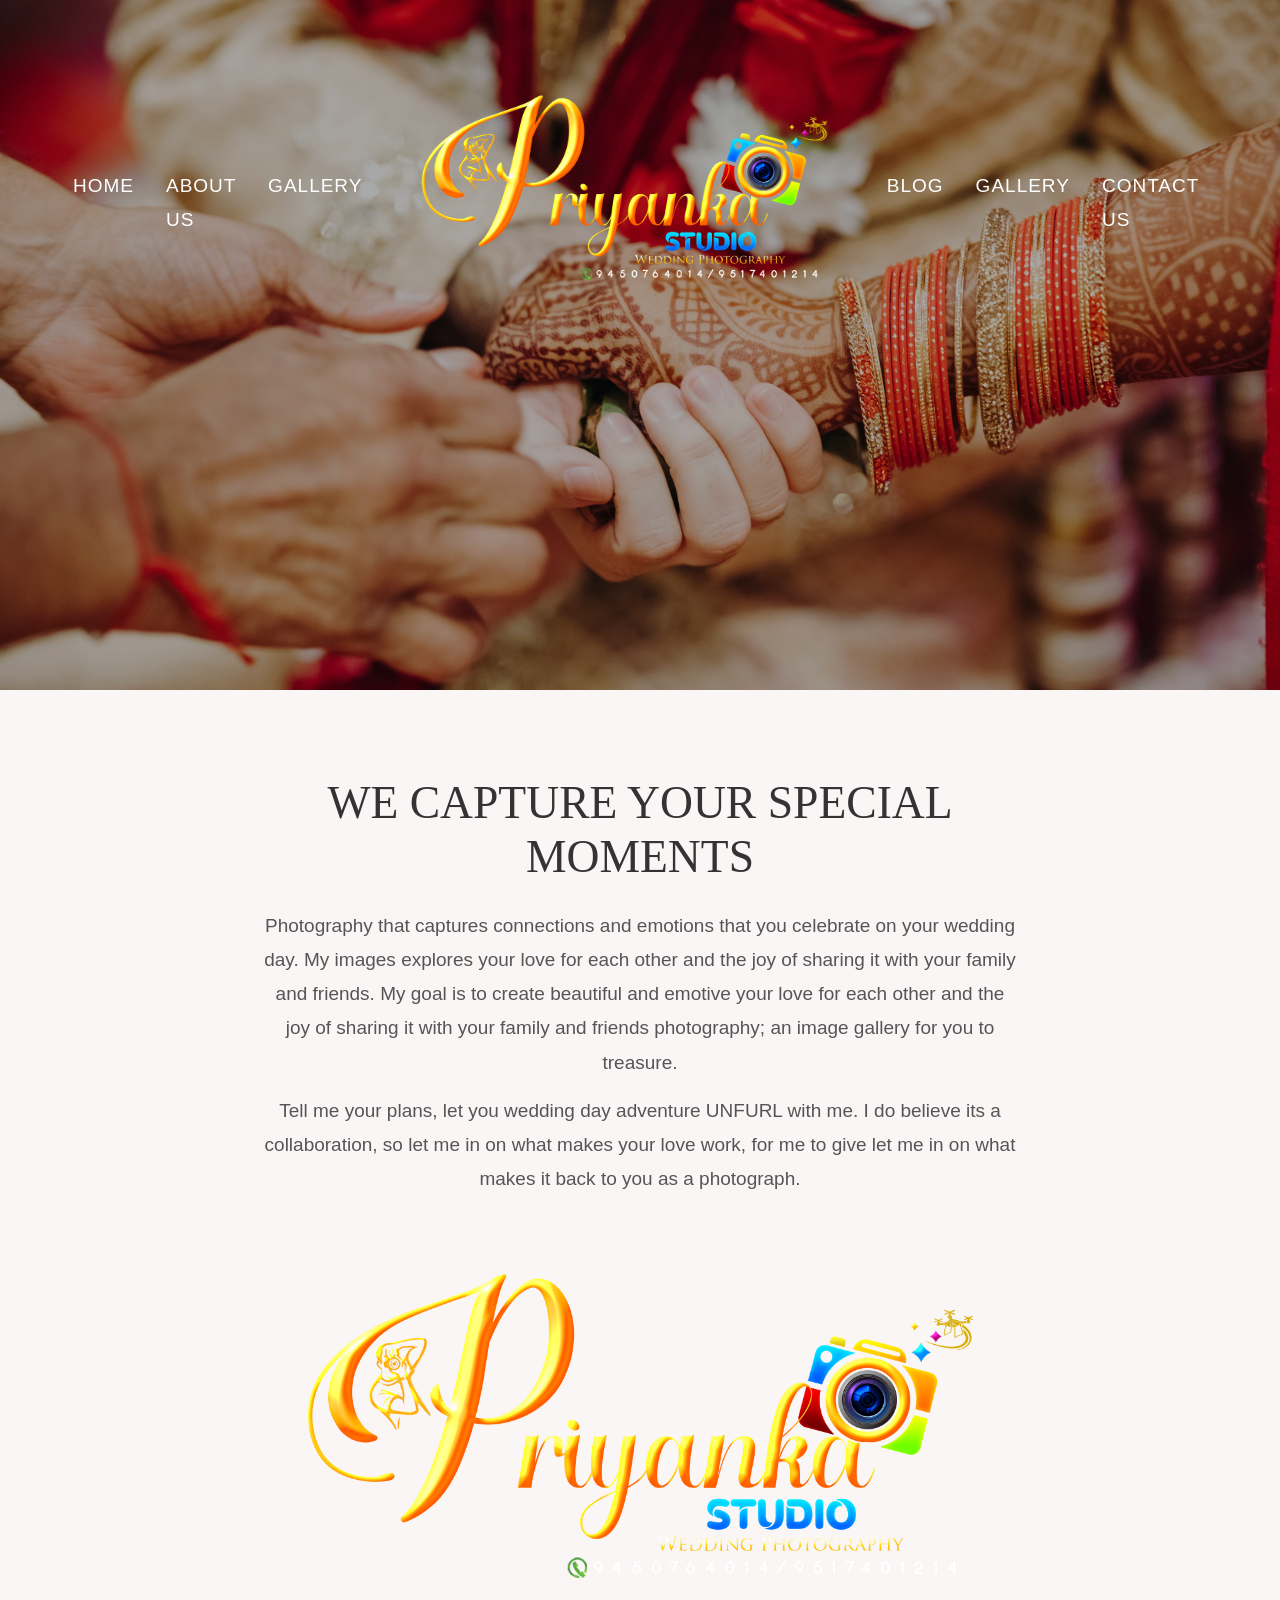
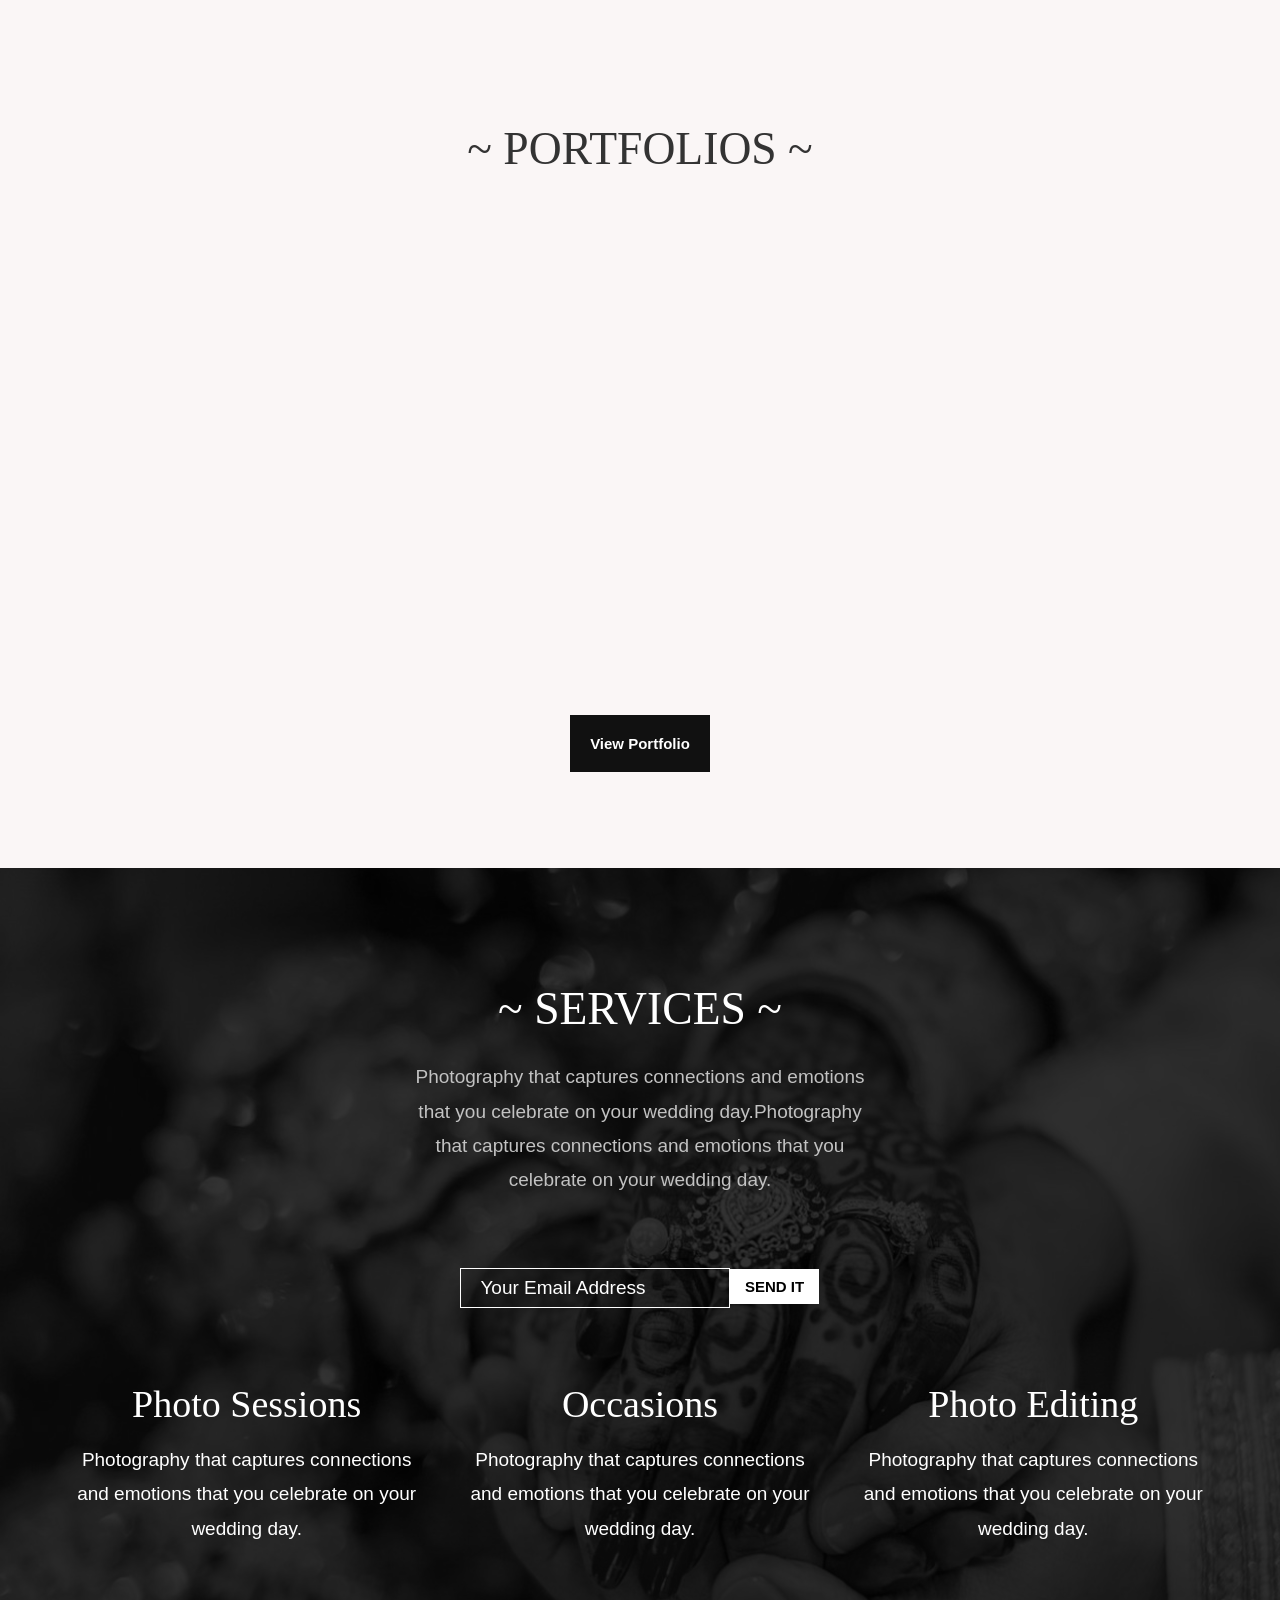
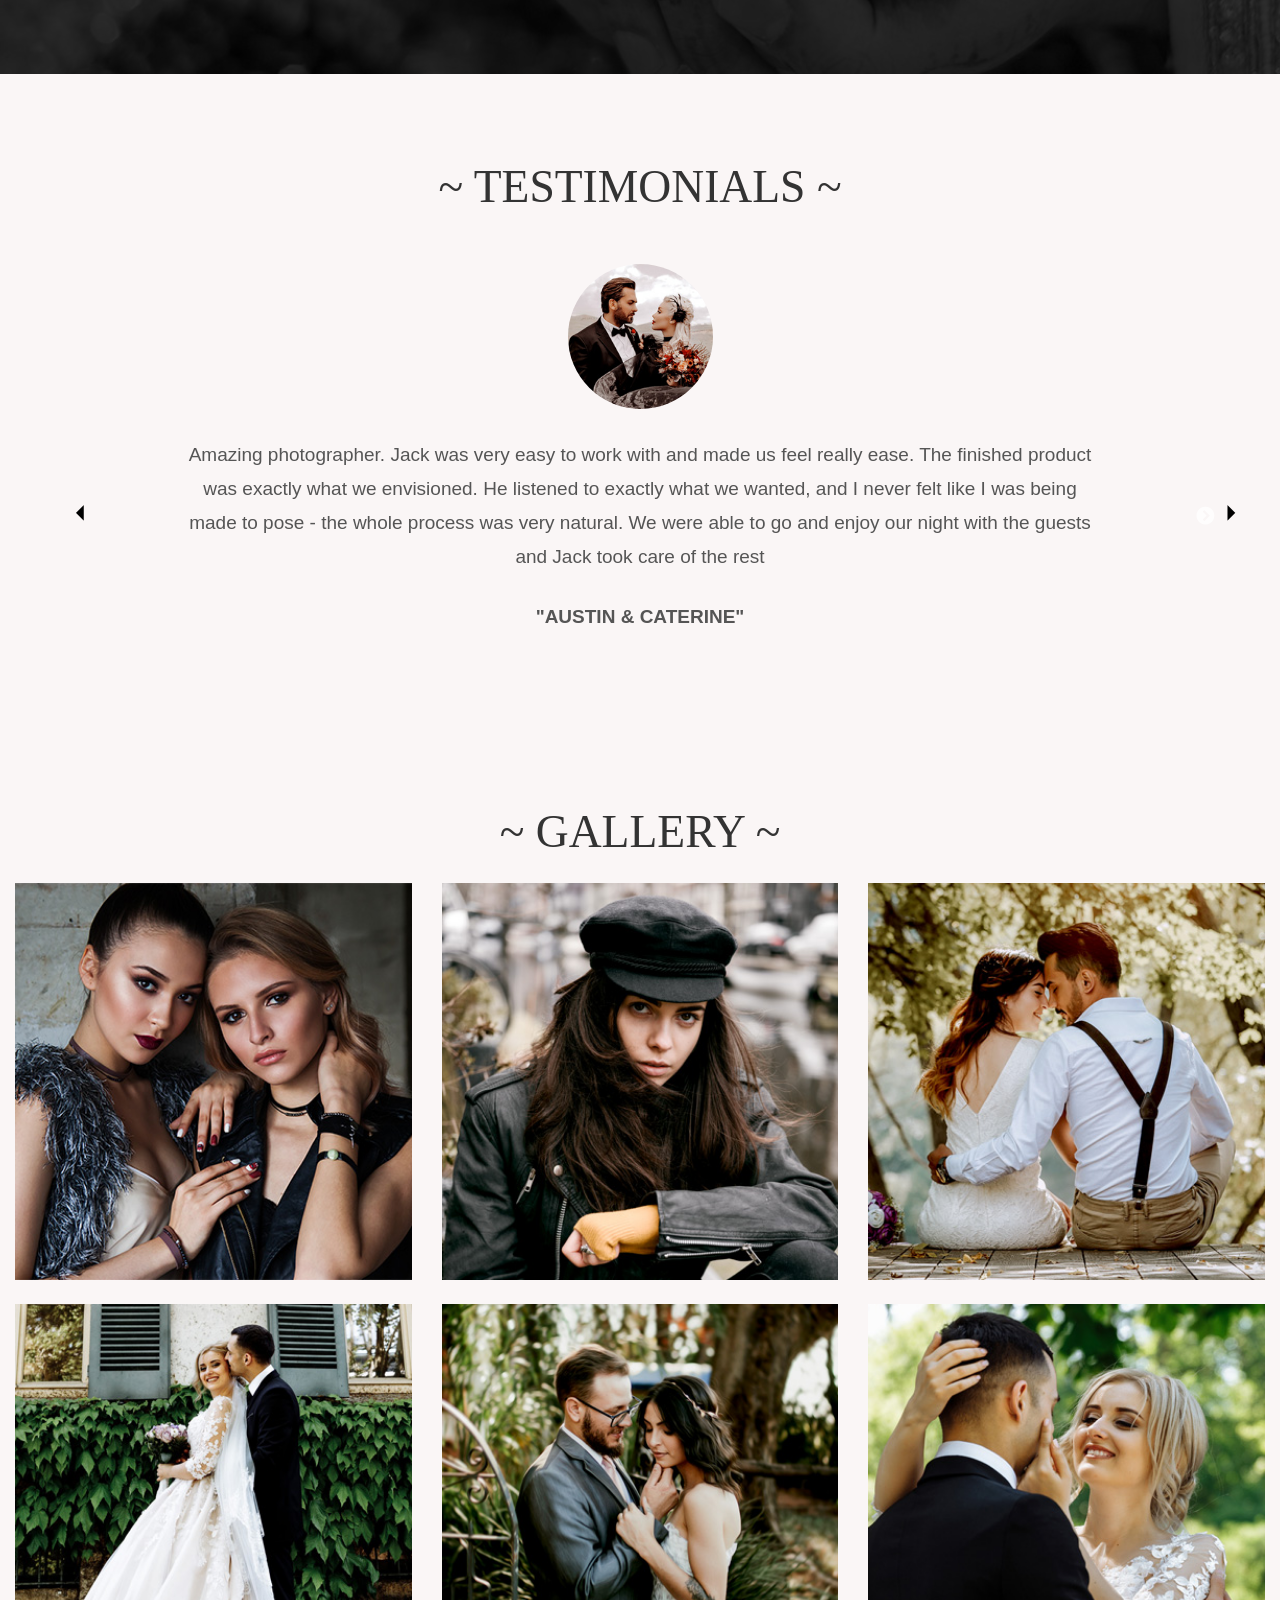
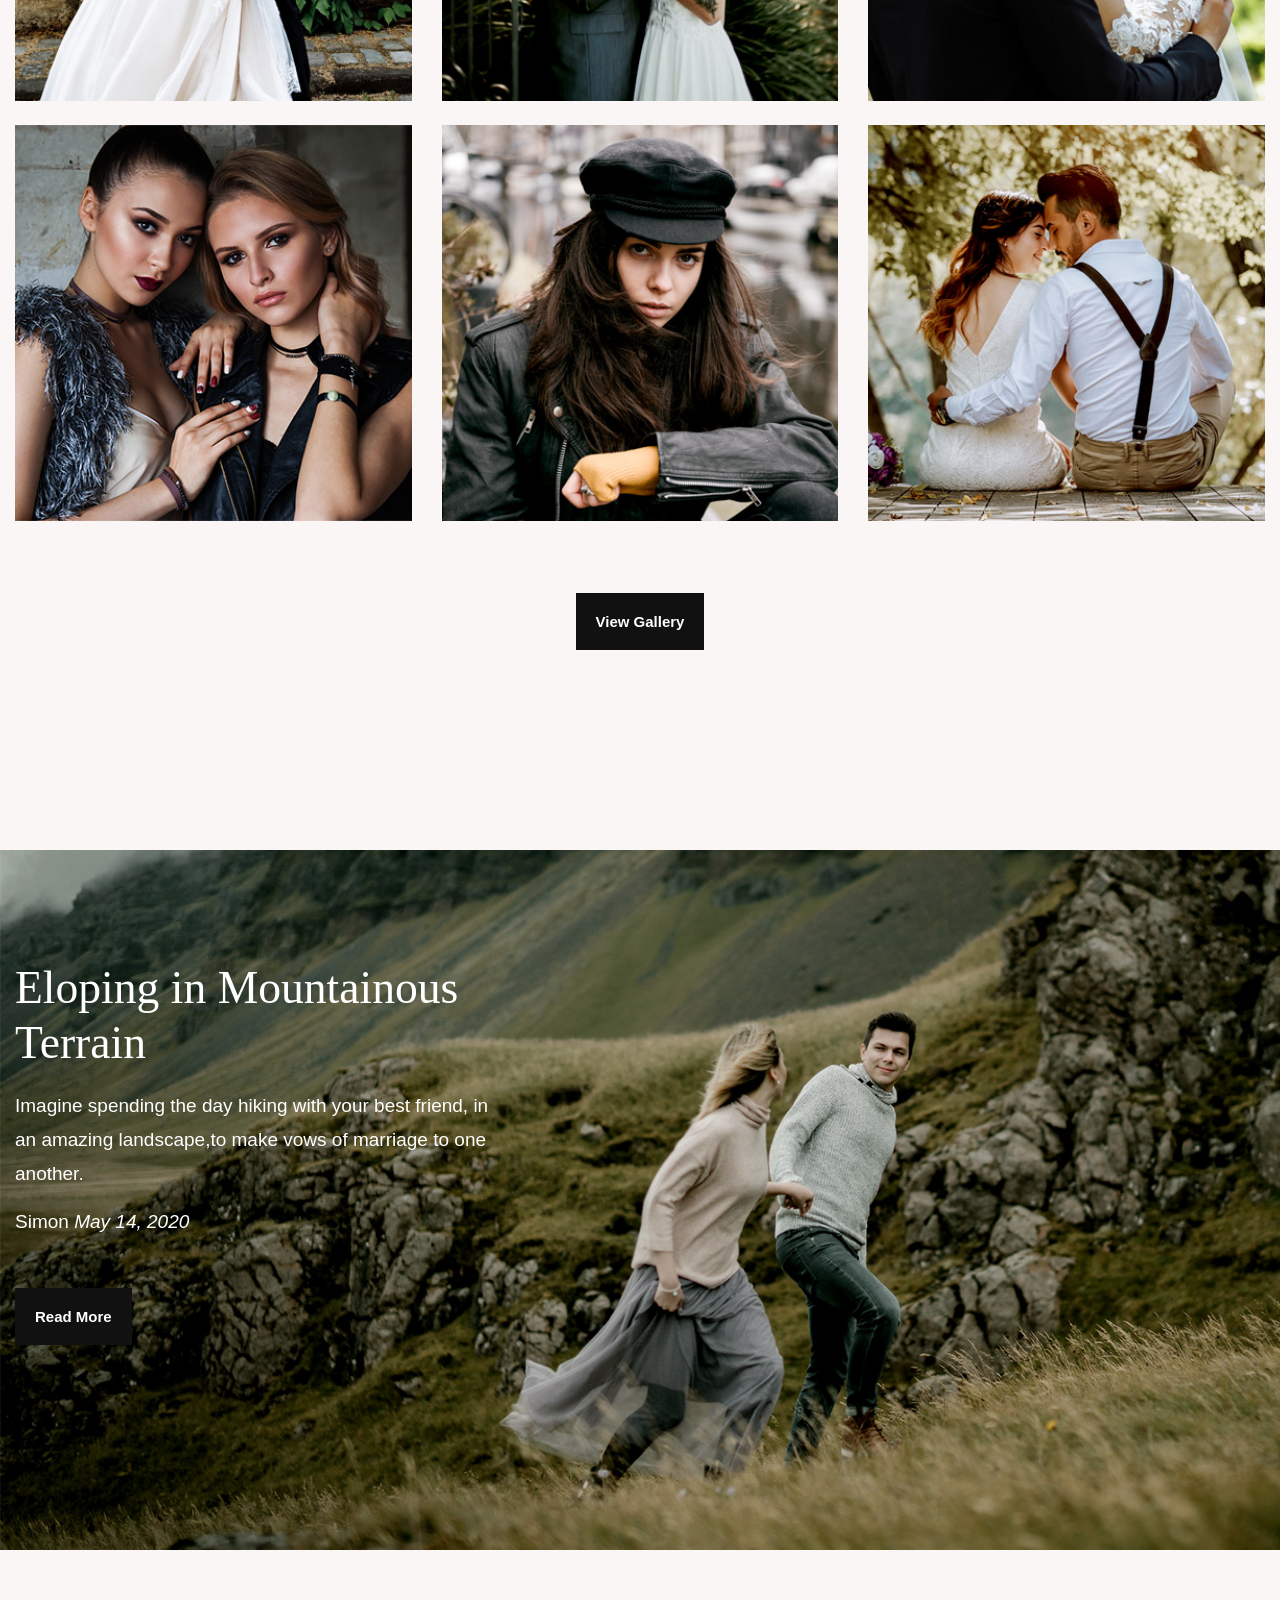
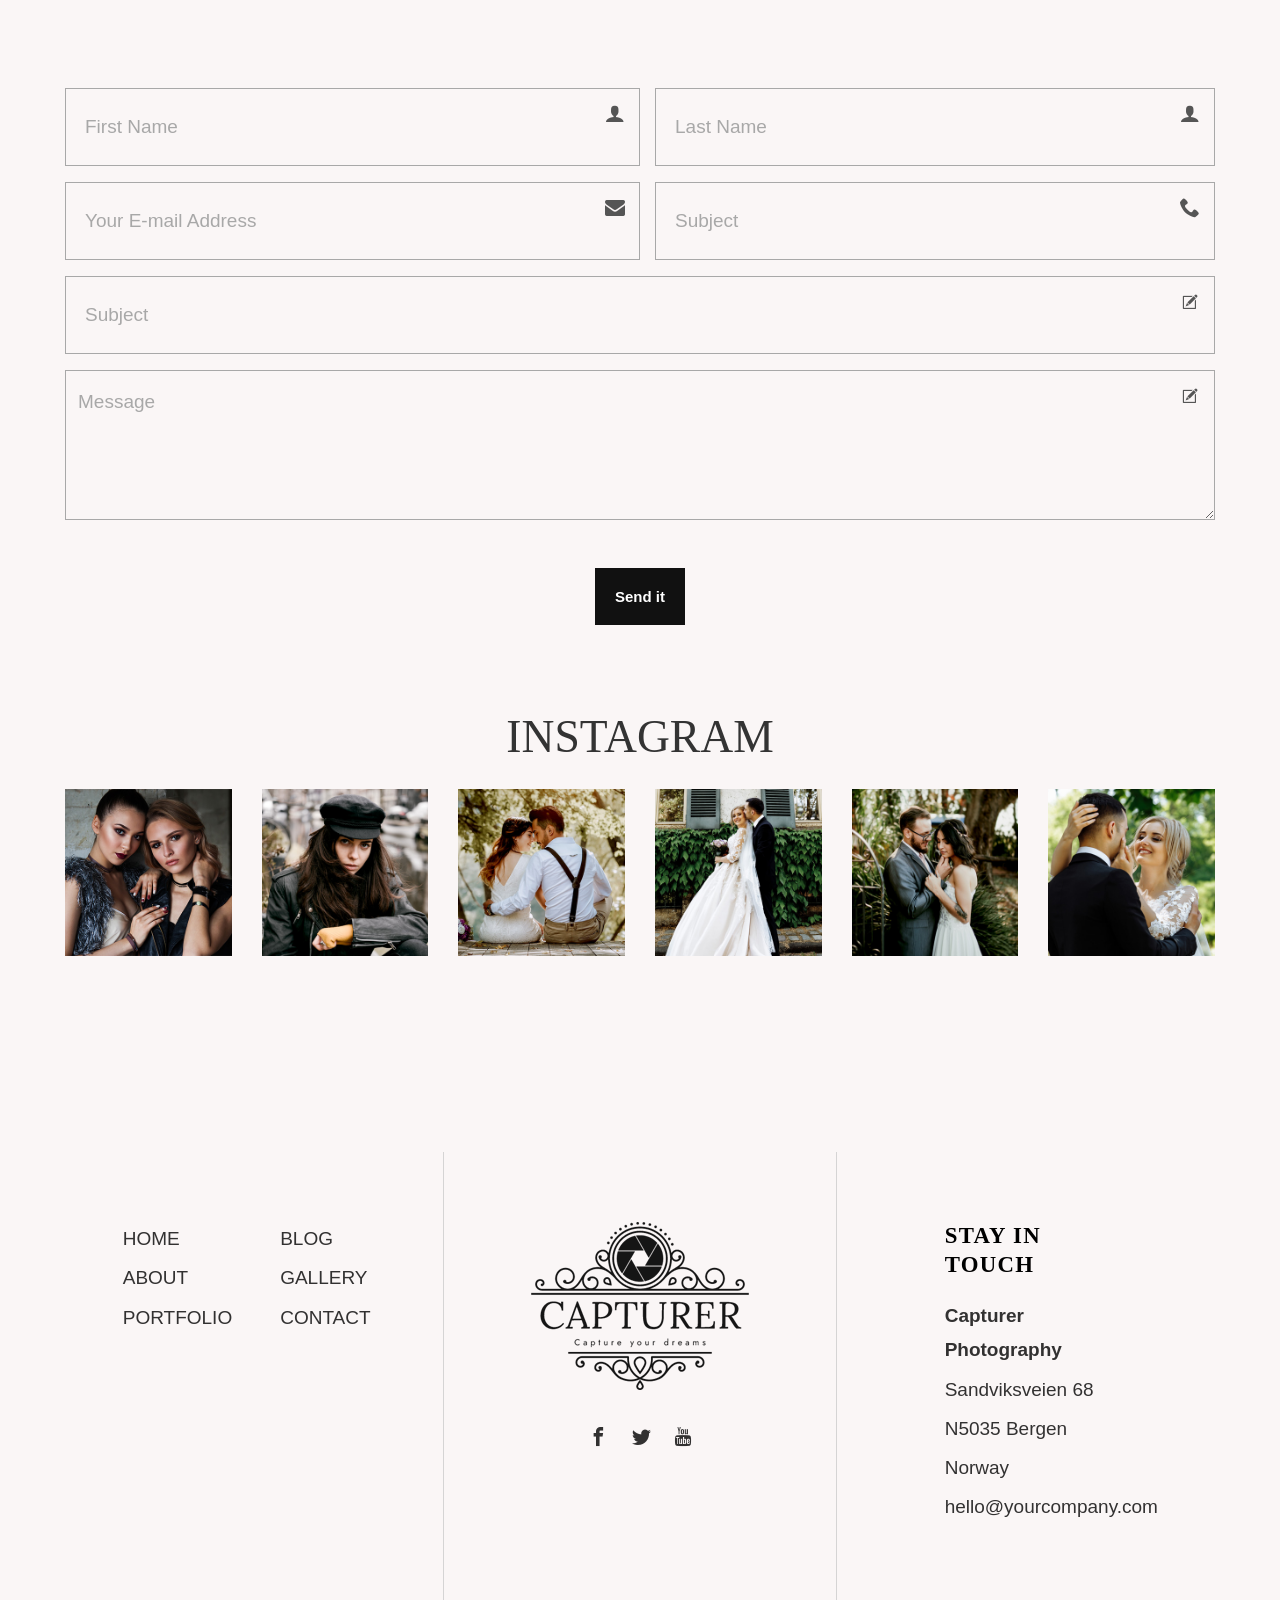
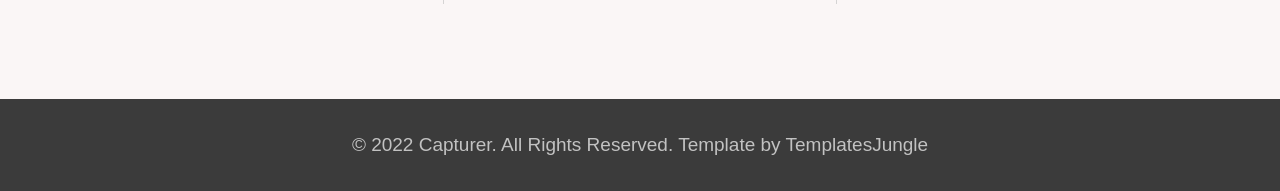
==== index.html @ 90ec4138 "initial" ====
<!DOCTYPE html>
<html>
<head>
	<title>Priyanka Studio</title>
		<meta charset="utf-8">
	    <meta http-equiv="X-UA-Compatible" content="IE=edge">
	    <meta name="viewport" content="width=device-width, initial-scale=1.0">
	    <meta name="format-detection" content="telephone=no">
	    <meta name="apple-mobile-web-app-capable" content="yes">
	    <meta name="author" content="">
	    <meta name="keywords" content="">
	    <meta name="description" content="">
	    <link rel="stylesheet" type="text/css" href="fonts/icomoon/icomoon.css">

		<link rel="stylesheet" type="text/css" href="slick/slick/slick.css"/>
		<link rel="stylesheet" type="text/css" href="slick/slick/slick-theme.css"/>
		<link rel="stylesheet" type="text/css" href="aos/aos.css">
		<link rel="stylesheet" type="text/css" href="bootstrap/css/bootstrap.min.css"/>
	    <link rel="stylesheet" type="text/css" href="style.css">
</head>

<body>

<header id="header">
	<div class="container">
		<div class="row">
			<nav class="navbar navbar-expand-lg col-md-12 padding-small flex-container">
				<button class="navbar-toggler collapsed" type="button" data-toggle="collapse" data-target="#slide-navbar-collapse" aria-controls="slide-navbar-collapse" aria-expanded="false" aria-label="Toggle navigation">
					<span class="navbar-toggler-icon"><i class="icon icon-navicon"></i></span>
				</button>
				<div class="navbar-collapse collapse" id="slide-navbar-collapse">
				<ul class="navbar-nav list-inline light text-uppercase align-items-baseline">
					<li class="nav-item active"><a href="#billboard" class="navlink">Home</a></li>
					<li class="nav-item"><a href="#about">About us</a></li>
					<li class="nav-item"><a href="#gallery">Gallery</a></li>		
					<li class="nav-item nav-brand">
						<a href="index.html"><img src="images/logo.png"></a>
					</li>
					<li class="nav-item"><a href="#blog">Blog</a></li>
					<li class="nav-item"><a href="#gallery">Gallery</a></li>
					<li class="nav-item"><a href="#contact">Contact us</a></li>
				</ul>
				</div><!--navbar-collapse-->
			</nav>
		</div>
	</div>
</header>

<div id="body-wrapper" class="bg-grey">

	<section id="billboard" class="dark-overlay">
		<div class="slide" style="background: url(images/banner.jpg) no-repeat;background-size: cover;"></div>
	</section><!--billboard-->

	<section id="about" class="about-us padding-medium bg-sand">
		<div class="container">
			<div class="row">
				<div class="text-content text-center col-md-8">
					<div class="section-header">
						<h2 class="section-title pb-4 text-uppercase">We Capture Your Special Moments</h2>
						
						<p>Photography that captures connections and emotions that you celebrate on your wedding day. My images explores your love for each other and the joy of sharing it with your family and friends. My goal is to create beautiful and emotive your love for each other and the joy of sharing it with your family and friends photography; an image gallery for you to treasure.</p>
						
						<p>Tell me your plans, let you wedding day adventure UNFURL with me. I do believe its a collaboration, so let me in on what makes your love work, for me to give let me in on what makes it back to you as a photograph.</p>
					</div>

					<figure>
						<img src="images/dark-logo.png" alt="logo">
					</figure>
				</div><!--content-->
			</div>
		</div>
	</section>

	<section id="portfolios" class="portfolios fancyboxeffect mb-6">	
		<div class="container">
			<div class="row">
				<div class="section-header text-center">
					<h2 class="section-title pb-4 text-uppercase">~ Portfolios ~</h2>
				</div>
				<div class="portfolios-content d-flex flex-wrap">
					<div class="content col-md-4 mb-3">
						<a class="image-link js-scroll down-enter" rel="gallery" href="images/model1.jpg">
							<img src="images/model1.jpg" alt="model" class="portoImg">
							<div class="overlay-content text-center light">
								<h3 class="title">Portraits</h3>
								<span>View More</span>
							</div>
						</a>
					</div><!--content-->

					<div class="content col-md-4 mb-3">
						<a class="image-link js-scroll down-enter" rel="gallery" href="images/model2.jpg">
							<img src="images/model2.jpg" alt="model" class="portoImg">
							<div class="overlay-content text-center light">
								<h3 class="title">Wedding</h3>
								<span>View More</span>
							</div>
						</a>
					</div><!--content-->

					<div class="content col-md-4">
						<a class="image-link js-scroll down-enter" rel="gallery" href="images/model3.jpg">
							<img src="images/model3.jpg" alt="model" class="portoImg">
							<div class="overlay-content text-center light">
								<h3 class="title">Wedding</h3>
								<span>View More</span>
							</div>
						</a>
					</div><!--content-->				
				</div>
			</div>
				<div class="pix_btn text-center">
					<button class="btn-hvr-effects5 mt-5"><span>View Portfolio</span></button> 
				</div>	
		</div>
	</section>

	<section id="services" class="services padding-large darkest dark-overlay" style="background: url(images/servicebg.jpg) no-repeat; background-size: cover; filter: grayscale(100%);">
		<div class="container">
			<div class="row">
				<div class="section-header text-center light">
					<h2 class="section-title text-uppercase pb-4">~ Services ~</h2>
				</div>
				<div class="text-content light text-center color-secondary col-md-5">
					<p>Photography that captures connections and emotions that you celebrate on your wedding day.Photography that captures connections and emotions that you celebrate on your wedding day. </p>
					<div class="light-btn newsletter-button d-flex justify-content-center padding-small">
						<input type="text" name="Subscribe" placeholder="Your Email Address">			
						<div class="pix_btn text-center">
							<button class="btn-hvr-effects6"><span class="color-primary text-uppercase">Send it</span></button> 
						</div>	
					</div>
				</div><!--text-content-->
				<div class="content-row text-center light d-flex flex-wrap">
					<div class="content-block col-md-4">
						<h3>Photo Sessions</h3>
						<p>Photography that captures connections and emotions that you celebrate on your wedding day.</p>
					</div><!--content-->
					<div class="content-block col-md-4">
						<h3>Occasions</h3>
						<p>Photography that captures connections and emotions that you celebrate on your wedding day.</p>
					</div><!--content-->
					<div class="content-block col-md-4">
						<h3>Photo Editing</h3>
						<p>Photography that captures connections and emotions that you celebrate on your wedding day.</p>
					</div><!--content-->
				</div><!--services-content-->
			</div>
		</div>
	</section>

	<section id="testimonials" class="testimonials-wrap padding-medium">
		<div class="container">
			<div class="row">
				<div class="reviews-content col-md-12 text-center">
					<div class="section-header text-center">
						<h2 class="section-title text-uppercase">~ Testimonials ~</h2>
					</div>

					<div class="testimonial-slider">
						<div class="testimonials-inner text-center pt-50">
							<img src="images/couple.jpg" alt="reviewer" class="reviewImg img-circle align-center">
							<p>Amazing photographer. Jack was very easy to work with and made us feel really ease. The finished product was exactly what we envisioned. He listened to exactly what we wanted, and I never felt like I was being made to pose - the whole process was very natural. We were able to go and enjoy our night with the guests and Jack took care of the rest</p>
							<div class="testimonial-author text-uppercase">
								<strong class="name d-flex justify-content-center mt-3">"Austin & Caterine"</strong>
							</div>
						</div><!--reviews-info-->

						<div class="testimonials-inner pt-50">
							<img src="images/couple.jpg" alt="reviewer" class="reviewImg img-circle align-center">
							<p>He was very easy to work with and made us feel really ease. The finished product was exactly what we envisioned. He listened to exactly what we wanted, and I never felt like I was being made to pose - the whole process was very natural. We were able to go and enjoy our night with the guests and Jack took care of the rest</p>
							<div class="testimonial-author text-uppercase">
								<strong class="name d-flex justify-content-center mt-3">"Simona"</strong>
							</div>
						</div><!--reviews-info-->

						<div class="testimonials-inner pt-50">
							<img src="images/couple.jpg" alt="reviewer" class="reviewImg img-circle align-center">
							<p>Photography that captures connections and emotions that you celebrate on your wedding day.</p>
							<div class="testimonial-author text-uppercase">
								<strong class="name d-flex justify-content-center mt-3">"Jean Morgan"</strong>
							</div>
						</div><!--reviews-info-->

					</div><!--testimonial-slider-->				
				</div><!--col-md-12-->
			</div>
		</div>
	</section>

	<section id="gallery" class="gallery-wrap padding-medium">
		<div class="section-header text-center">
			<h2 class="section-title text-uppercase pb-4">~ Gallery ~</h2>
		</div>
		<div class="gallery-content">

			<div class="gallery-row">
				
				<div class="content col-md-4 pb-4">
					<figure>
						<a class="image-link" href="images/largegalleryimg1.jpg">
							<img src="images/galleryimg1.jpg" alt="model" class="galleryImg">
							<div class="overlay">
								<i class="icon icon-search-plus"></i>
							</div><!--imgOverlay-->
						</a>
					</figure>
				</div><!--content-->
				<div class="content col-md-4 pb-4">
					<figure>
						<a class="image-link" href="images/largegalleryimg2.jpg">
							<img src="images/galleryimg2.jpg" alt="model" class="galleryImg">
							<div class="overlay">
								<i class="icon icon-search-plus"></i>
							</div><!--imgOverlay-->
						</a>
					</figure>
				</div><!--content-->
				<div class="content col-md-4 pb-4">
					<figure>
						<a class="image-link" href="images/largegalleryimg3.jpg">
							<img src="images/galleryimg3.jpg" alt="model" class="galleryImg">
							<div class="overlay">
								<i class="icon icon-search-plus"></i>
							</div><!--imgOverlay-->
						</a>
					</figure>
				</div><!--content-->

			</div>

			<div class="gallery-row">
				<div class="content col-md-4 pb-4">
					<figure>
						<a class="image-link" href="images/largegalleryimg4.jpg">
							<img src="images/galleryimg4.jpg" alt="model" class="galleryImg">
							<div class="overlay">
								<i class="icon icon-search-plus"></i>
							</div><!--imgOverlay-->
						</a>
					</figure>
				</div><!--content-->
				<div class="content col-md-4 pb-4">
					<figure>
						<a class="image-link" href="images/largegalleryimg5.jpg">
							<img src="images/galleryimg5.jpg" alt="model" class="galleryImg">
							<div class="overlay">
								<i class="icon icon-search-plus"></i>
							</div><!--imgOverlay-->
						</a>
					</figure>
				</div><!--content-->
				<div class="content col-md-4 pb-4">
					<figure>
						<a class="image-link" href="images/largegalleryimg6.jpg">
							<img src="images/galleryimg6.jpg" alt="model" class="galleryImg">
							<div class="overlay">
								<i class="icon icon-search-plus"></i>
							</div><!--imgOverlay-->
						</a>
					</figure>
				</div><!--content-->
			</div>

			<div class="gallery-row">
				<div class="content col-md-4 pb-4">
					<figure>
						<a class="image-link" href="images/largegalleryimg1.jpg">
							<img src="images/galleryimg1.jpg" alt="model" class="galleryImg">
							<div class="overlay">
								<i class="icon icon-search-plus"></i>
							</div><!--imgOverlay-->
						</a>
					</figure>
				</div><!--content-->
				<div class="content col-md-4 pb-4">
					<figure>
						<a class="image-link" href="images/largegalleryimg2.jpg">
							<img src="images/galleryimg2.jpg" alt="model" class="galleryImg">
							<div class="overlay">
								<i class="icon icon-search-plus"></i>
							</div><!--imgOverlay-->
						</a>
					</figure>
				</div><!--content-->
				<div class="content col-md-4 pb-4">
					<figure>
						<a class="image-link" href="images/largegalleryimg3.jpg">
							<img src="images/galleryimg3.jpg" alt="model" class="galleryImg">
							<div class="overlay">
								<i class="icon icon-search-plus"></i>
							</div><!--imgOverlay-->
						</a>
					</figure>
				</div><!--content-->
			</div>

		</div><!--gallery-content-->
		
		<div class="pix_btn text-center">
			<button class="btn-hvr-effects5 mt-5"><span>View Gallery</span></button> 
		</div>	

	</section>

	<section id="blog" class="latest-blogs padding-large light">

		<div class="bg" data-scroll>

			<div class="blog-content">
				
				<div class="container">
					<div class="row">

						<div class="post-item col-md-6 padding-large">
						
							<div class="content">
								<h2 class="post-title">Eloping in Mountainous Terrain</h2>
								<p>Imagine spending the day hiking with your best friend, in an amazing landscape,to make vows of marriage to one another.</p>
								<div class="meta-tags">
									<span class="meta-date">Simon</span>
									<em class="meta-date">May 14, 2020</em>
								</div>
							</div>
							<div class="pix_btn">
								<button class="btn-hvr-effects5 mt-5"><span>Read More</span></button> 
							</div>
						</div><!--post-item-->

					</div>
				</div>
				
			</div>
			

			<div class="bg-image" style="background: url(images/blogbg.jpg) no-repeat; background-size: cover;">
		</div>
	</section>

	
	<section id="contact" class="contact-information">
		<div class="container">
			<div class="row">
				<form class="contact-form d-flex flex-wrap mt-4 col-md-12 dark">
					<div class="text-input flex-container">
						<div class="inputContainer col-md-6 pl-0 pr-0">
							<input type="text" name="name" placeholder="First Name" class="name mb-3">
							<i class="icon icon-user"></i>
						</div>
						<div class="inputContainer col-md-6 pr-0">
							<input type="text" name="name" placeholder="Last Name" class="name mb-3">
							<i class="icon icon-user"></i>
						</div>
					</div><!--text-input-->
					<div class="text-input flex-container">
						<div class="inputContainer col-md-6 pl-0 pr-0">
							<input type="text" name="E-mail" placeholder="Your E-mail Address" class="mr-3 mb-3">
							<i class="icon icon-envelope"></i>
						</div>
						<div class="inputContainer col-md-6 pr-0">
							<input type="text" name="Subject" placeholder="Subject" class="mb-3">
							<i class="icon icon-phone"></i>
						</div>
					</div>
					<div class="inputContainer col-md-12 pl-0 pr-0">
						<input type="text" name="Subject" placeholder="Subject" class="mb-3">
						<i class="icon icon-edit"></i>
					</div>
					<div class="inputContainer col-md-12 pl-0 pr-0">
						<textarea placeholder="Message" style="height: 150px;"></textarea>
						<i class="icon icon-edit"></i>
					</div>
				</form>
			</div>
		</div><!--container-->		
		<div class="pix_btn text-center">
			<button class="btn-hvr-effects5 mt-5"><span>Send it</span></button> 
		</div>
	</section>

	<section class="instagram padding-medium">
		<div class="container">
			<div class="row">
			<div class="section-header text-center">
				<h2 class="section-title text-uppercase pb-4">instagram</h2>
			</div>
				<div class="col-md-2 text-center mb-3">
					<figure>
						<a href="#">
							<img src="images/galleryimg1.jpg" alt="instagram">
						</a>
					</figure>
				</div>
				<div class="col-md-2 text-center mb-3">
					<figure>
						<a href="#">
							<img src="images/galleryimg2.jpg" alt="instagram">
						</a>
					</figure>
				</div>
				<div class="col-md-2 text-center mb-3">
					<figure>
						<a href="#">
							<img src="images/galleryimg3.jpg" alt="instagram">
						</a>
					</figure>
				</div>
				<div class="col-md-2 text-center mb-3">
					<figure>
						<a href="#">
							<img src="images/galleryimg4.jpg" alt="instagram">
						</a>
					</figure>
				</div>
				<div class="col-md-2 text-center mb-3">
					<figure>
						<a href="#">
							<img src="images/galleryimg5.jpg" alt="instagram">
						</a>
					</figure>
				</div>
				<div class="col-md-2 text-center mb-3">
					<figure>
						<a href="#">
							<img src="images/galleryimg6.jpg" alt="instagram">
						</a>
					</figure>
				</div>
			</div>
		</div>	
	</section>

	<footer id="footer">
		<div class="container">
			<div class="row">
				<div class="flex-container flex-wrap">

				<div class="col-md-4 widget-menu">
					<div class="footer-menu d-flex justify-content-center">
						<ul class="list-unstyled mr-5 text-uppercase">
							<li><a href="#">Home</a></li>
							<li><a href="#">About</a></li>
							<li><a href="#">Portfolio</a></li>
						</ul>
						<ul class="list-unstyled text-uppercase">
							<li><a href="#">Blog</a></li>
							<li><a href="#">Gallery</a></li>
							<li><a href="#">Contact</a></li>
						</ul>
					</div>
				</div><!--col-md-4-->

				<div class="col-md-4 widget-menu footer-social-logo text-center">
					<div class="footer-logo text-center mb-3">
						<img src="images/footer-logo.png" class="mb-3">
					</div>	
					<div class="social-links">
						<ul class="list-unstyled d-flex">
							<li class="mr-3"><a href="#"><i class="icon icon-facebook m-1"></i></a></li>
							<li class="mr-3"><a href="#"><i class="icon icon-twitter m-1"></i></a></li>
							<li><a href="#"><i class="icon icon-youtube m-1"></i></a></li>
						</ul>
					</div><!--social-links-->
				</div><!--col-md-4-->

				<div class="col-md-4 widget-menu">
					<div class="footer-contact">
						<h5 class="widget-title text-uppercase">Stay in touch</h5>
						<ul class="list-unstyled">
							<li><strong>Capturer Photography</strong></li>
							<li>Sandviksveien 68</li>
							<li>N5035 Bergen</li>
							<li>Norway</li>
							<li><a href="#">hello@yourcompany.com</a></li>
						</ul>
					</div>
				</div><!--social-links-->

				</div><!--flex-container-->

			</div>
		</div>
	</footer>

	<div class="footer-bottom bg-mine-shaft">
		<div class="container">
			<div class="padding-xsmall text-center">
				<div class="copyright color-secondary">
					<p class="mb-0">© 2022 Capturer. All Rights Reserved. Template by <a href="https://www.templatesjungle.com/" target="_blank">TemplatesJungle</a></p>
				</div>
			</div>
		</div>
	</div>

</div> 

	<script src="js/jquery-1.11.0.min.js"></script>
	<script type="text/javascript" src="bootstrap/js/bootstrap.js"></script>
	<script type="text/javascript" src="bootstrap/js/bootstrap.min.js"></script>


	<script type="text/javascript" src="slick/slick/slick.min.js"></script>
	
	<script type="text/javascript" src="aos/aos.js"></script>
	<!-- <script type="text/javascript" src="js/locomotive-scroll.min.js"></script> -->

	<script type="text/javascript" src="js/plugins.js"></script>
	<script type="text/javascript" src="js/script.js"></script>

</body>
</html>
---- style.css ----
/*
Theme Name: Capturer
Theme URI: https://templatesjungle.com/
Author: TemplatesJungle
Author URI: https://templatesjungle.com/
Description: Capturer is specially designed for Photographers.
Version: 1.1
*/

/*--------------------------------------------------------------
This is main CSS file that contains custom style rules used in this template
--------------------------------------------------------------*/

/*------------------------------------*\
    Table of contents
\*------------------------------------*/
/*
1. Normalize
2. Base Styles
  - Clearfix
  - Floating & Alignment
3. Typography
4. Divider Styles
5. Image Styles
  - Image with Caption
6. Form Styles
7. Button Styles
  - Button Sizes
  - Button Shapes
  - Button Color Scheme
8. Grid Layout
  - Rows
  - Columns
  - Column with Border
  - Responsive Utilities
9. Table Styles
10. Site Structure

/*--------------------------------------------------------------
/** 1. Normalize
--------------------------------------------------------------*/
html, body {
  position: relative;
  width: 100%;
  height: 100%;
}
html {
  scroll-behavior: smooth;
  font-size: 100%;
  font-family: sans-serif;
  -ms-text-size-adjust: 100%;
  -webkit-text-size-adjust: 100%;
}
body {
  margin: 0;
  font-style: normal;
  -ms-text-size-adjust: 100%;
  -webkit-text-size-adjust: 100%;
  text-rendering: optimizeLegibility
}
article, aside, details, figcaption, figure, footer, header, main, menu, nav, section, summary {
  display: block;
}
audio, canvas, progress, video {
  display: inline-block;
  vertical-align: baseline;
}
audio:not([controls]) {
  display: none;
  height: 0;
}
[hidden],
template {
  display: none;
}
a {
  background-color: transparent;
  outline: 0;
  text-decoration: none;
  cursor: pointer;
  -webkit-text-decoration-skip: objects;
  -webkit-transition: all 0.3s ease;
  transition: all 0.3s ease;
}
abbr[title] {
  border-bottom: none;
  text-decoration: underline;
  text-decoration: underline dotted;
}
b, strong, .strong {
  font-weight: bolder;
}
dfn {
  font-style: italic;
}
mark {
  background-color: #ff0;
  color: #000;
}
small {
  font-size: 80%;
}
sub,
sup {
  font-size: 75%;
  line-height: 0;
  position: relative;
  vertical-align: baseline;
}
sup {
  top: -0.5em;
}
h1 {
  font-size: 2em;
  margin: 0.67em 0;
}
h1, h2, h3, h4, h5, h6, ul, ol, dl, li, dd, small {
  padding: 0;
}
img {
  border: 0;
}
svg:not(:root) {
  overflow: hidden;
  display: block;
}
figure {
  margin: 1em 40px;
}
hr {
  height: 0;
  overflow: visible;
  -webkit-box-sizing: content-box;
  -moz-box-sizing: content-box;
  box-sizing: content-box;
}
pre {
  overflow: auto;
}
code, kbd, pre, samp {
  font-family: Courier, monospace;
  font-size: 1em;
}
blockquote::before, blockquote::after,
q::before, q::after {
  content: '';
}
blockquote, q {
  quotes: "" "";
}
button, input, optgroup, select, textarea {
  color: inherit;
  font: inherit;
  margin: 0;
}
button, input {
  overflow: visible;
}
button, select {
  text-transform: none;
}
select {
  text-indent: 45px;
}
button,
html input[type="button"],
input[type="reset"],
input[type="submit"] {
  -webkit-appearance: button;
  cursor: pointer;
}
button[disabled],
html input[disabled] {
  cursor: default;
}
button::-moz-focus-inner,
input::-moz-focus-inner {
  border: 0;
  padding: 0;
}
input {
  line-height: normal;
}
input[type="checkbox"],
input[type="radio"] {
  padding: 0;
  outline: 0;
  -webkit-box-sizing: border-box;
  -moz-box-sizing: border-box;
  box-sizing: border-box;
}
input[type="number"]::-webkit-inner-spin-button,
input[type="number"]::-webkit-outer-spin-button {
  height: auto;
}
input[type="search"] {
  -webkit-appearance: textfield;
  outline-offset: -2px;
}
input[type="search"]::-webkit-search-cancel-button,
input[type="search"]::-webkit-search-decoration {
  -webkit-appearance: none;
}
::-webkit-file-upload-button {
  -webkit-appearance: button;
  font: inherit;
}
fieldset {
  border: 1px solid #c0c0c0;
  margin: 0 2px;
  padding: 0.35em 0.625em 0.75em;
}
legend {
  border: 0;
  padding: 0;
}
textarea {
  overflow: auto;
}
optgroup {
  font-weight: bold;
}
table {
  border-collapse: collapse;
  border-spacing: 0;
  width: 100%;
}
td, th {
  padding: 0;
}

/*--------------------------------------------------------------
/** 2. Base Styles
--------------------------------------------------------------*/
*, *::before, *::after {
  -webkit-box-sizing: border-box;
  -moz-box-sizing: border-box;
  box-sizing: border-box;
}
html {
  box-sizing: border-box;
}
body {
  font-family: PT Sans, Lato,sans-serif;
  font-size: 19px;
  line-height: 1.8;
  color: #555;
}
body.no-scroll {
    overflow: hidden;
}
a {
  color: #000;
}
a:hover {
  color: #fff;
  text-decoration: none;
}
.light a {
  color: #fff;
}
.light a:hover,
.light a:active,
.light a:focus {
  color: #fff;
}
.light b, .light strong {
  color: #fff;
}
ul, ol {
  margin-top: 0;
  margin-bottom: 10px;
  margin-left: 0;
  padding: 0;
}
ul ul,
ol ul,
ul ol,
ol ol {
  margin-top: 5px;
  margin-bottom: 0;
}
ul li, ol li {
  margin-bottom: 5px;
  outline: 0;
}
ul li.active a{
  color: #fff;
}
ul li:last-child,
ol li:last-child {
  margin-bottom: 0;
}
.list-unstyled {
  padding-left: 0;
  list-style: none;
}
.list-inline {
  padding-left: 0;
  list-style: none;
  margin-left: -0.5rem;
}
.list-inline > li {
  display: inline-block;
  padding-left: 1rem;
  padding-right: 1rem;
}
dl {
  margin-top: 0;
  margin-bottom: 2rem;
}
dt,
dd {
  line-height: 1.42857143;
}
dt {
  font-weight: bold;
}
dd {
  margin-left: 0;
}
button, input, select, textarea {
  font-family: inherit;
  font-size: inherit;
  line-height: inherit;
  outline: 0;
}
figure {
  margin: 0;
}
img {
  display: inline-block;
  border: 0;
  max-width: 100%;
  height: auto;
  vertical-align: middle;
}
::selection {
  background: rgba(0,0,0,0.8);
  color: #fff;
  text-shadow: none;
}
::-moz-selection {
  background: rgba(0,0,0,0.8);
  color: #fff;
  text-shadow: none;
}
::-webkit-input-placeholder {
  color: #fff; /* WebKit browsers */
  -webkit-transition: color .2s;
  transition: color .2s;
}
::-moz-placeholder {
  color: #fff; /* Mozilla Firefox 19+ */
  -webkit-transition: color .2s;
  transition: color .2s;
}
:-ms-input-placeholder {
  color: #fff;/* Internet Explorer 10+ */
  -webkit-transition: color .2s;
  transition: color .2s;
}
::placeholder {
  color: #fff;
  -webkit-transition: color .2s;
  transition: color .2s;
}

.dark ::-webkit-input-placeholder {
  color: #a8a8a8; /* WebKit browsers */
  -webkit-transition: color .2s;
  transition: color .2s;
}
.dark ::-moz-placeholder {
  color: #a8a8a8; /* Mozilla Firefox 19+ */
  -webkit-transition: color .2s;
  transition: color .2s;
}
.dark :-ms-input-placeholder {
  color: #a8a8a8;/* Internet Explorer 10+ */
  -webkit-transition: color .2s;
  transition: color .2s;
}
.dark ::placeholder {
  color: #a8a8a8;
  -webkit-transition: color .2s;
  transition: color .2s;
}

.fade-in-page {
  -webkit-animation: fade-in ease-in-out 1.3s both;
  -moz-animation: fade-in ease-in-out 1.3s both;
  animation: fade-in ease-in-out 1.3s both
}

@-webkit-keyframes fade-in {
  0% {
    opacity: 0;
  }
  100% {
    opacity: 1;
  }
}
@-moz-keyframes fade-in {
  0% {
    opacity: 0;
  }
  100% {
    opacity: 1;
  }
}
@keyframes fade-in {
  0% {
    opacity: 0;
  }
  100% {
    opacity: 1;
  }
}

/* - Clearfix
------------------------------------------------------------- */
.clearfix::before,
.clearfix::after,
.container::before,
.container::after,
.container-fluid::before,
.container-fluid::after,
.row::before,
.row::after,
.general-section::before,
.general-section::after,
.full-width-section::before,
.full-width-section::after,
.tabs::before,
.tabs::after {
  content: "";
  display: table;
  line-height: 0;
}
.clearfix::after,
.container::after,
.container-fluid::after,
.row::after,
.general-section::after,
.full-width-section::after,
.tabs-section::after {
  clear: both;
}

/* - Floating & Alignment
------------------------------------------------------------- */
.align-left {
  float: left;
  text-align: left;
}
.align-right {
  float: right;
  text-align: right;
}
.align-center {
  display: block;
  margin-left: auto;
  margin-right: auto;
  text-align: center;
}
.vertical-align {
  position: relative;
  top: 50%;
  -webkit-transform: translateY(-50%);
  transform: translateY(-50%);
}
.vertical-align-children {
  display: -webkit-flex;
  display: -moz-flex;
  display: -ms-flexbox;
  display: flex;
  align-items: center;
  -webkit-align-items: center;
  justify-content: center;
  -webkit-justify-content: center;
  flex-direction: row;
  -webkit-flex-direction: row;
}

@media only screen and (max-width: 991px) {
  .vertical-align-children {
    display: block;
  }
}

/*--------------------------------------------------------------
/** 3. Typography
--------------------------------------------------------------*/
h1, .h1, h2, .h2, h3, .h3, h4, .h4, h5, .h5, h6, .h6 {
  font-family: Lora, serif;
  font-weight: 500;
  line-height: 1.2;
  color: #333;
}
h1, h2, h3 {
  margin: 0.4em 0;
}
h4, h5, h6 {
  margin-top: 0;
  margin-bottom: 8px;
}
h5, h6 {
  letter-spacing: 1px;
}

h1, .h1 {
  font-size: 3em;
  line-height: 1;
  font-weight: 600;
}
@media screen and (max-width: 575px){
  h1, .h1 {
    font-size: 2em;
  }
}

h2, .h2 {
  font-size: 2.4em;
  line-height: 1.2;
}
h3, .h3 {
  font-size: 2em;
  line-height: 1.25;
  font-weight: 500;
}
h4, .h4 {
  font-size: 1.2em;
  line-height: 1.25;
  font-weight: 400;
}
h5, .h5 {
  font-size: 1em;
  line-height: 1.25;
  letter-spacing: 0.03em
}
h6, .h6 {
  font-size: 0.9em;
  line-height: 1.4;
}
h1 small, h2 small, h3 small, h4 small, h5 small, h6 small {
  font-size: 75%;
}
h1 a, h2 a, h3 a, h4 a, h5 a, h6 a {
  font-weight: inherit;
  color: inherit;
  text-decoration: none;
}
h2 a:hover, h3 a:hover {
  color: #00c1ed;
}
.light h1, .light h2, .light h3, .light h4, .light h5, .light h6, .light p, .light span, .light div, .light ul {
  color: #fff;
}
h1.light, h2.light, h3.light, h4.light, h5.light, h6.light {
  font-weight: 300;
  color: #fff;
}
h5.text-uppercase, h6.text-uppercase {
  letter-spacing: 1.3px;
}
h1.light a,
h2.light a,
h3.light a,
h4.light a,
h5.light a,
h6.light a {
  color: #121212;
}
.light h1.light a,
.light h2.light a,
.light h3.light a,
.light h4.light a,
.light h5.light a,
.light h6.light a {
  color: #fff;
}
h1.light a:hover,
h2.light a:hover,
h3.light a:hover,
h4.light a:hover,
h5.light a:hover,
h6.light a:hover {
  color: #23527c;
}
.light h1.light a:hover,
.light h2.light a:hover,
.light h3.light a:hover,
.light h4.light a:hover,
.light h5.light a:hover,
.light h6.light a:hover {
  color: #fff;
}
p {
  margin: 0 0 .75em;
}
p:empty {
  display: none;
}
p.light {
  font-weight: 300;
}
small {
  font-size: 85%;
}
mark {
  background-color: #fcf8e3;
  padding: 0.28rem;
}
dfn, cite, em, i {
  font-style: italic;
}

pre {
  background-color: rgba(0,0,0,0.025);
  display: block;
  overflow: visible;
  overflow-y: hidden;
  position: relative;
  margin: 3rem 0;
  padding: 20px 20px 20px 40px;
  font-size: 14px;
  line-height: 1.6;
}
pre::before {
  content: "";
  background: url("data:image/svg+xml;charset=utf8,%3Csvg xmlns='http://www.w3.org/2000/svg' width='32' height='32' fill='white' viewBox='0 0 32 32'%3E%3Cpath d='M10,23.7l-0.9,0.9c-0.2,0.2-0.6,0.2-0.8,0l-8.2-8.2c-0.2-0.2-0.2-0.6,0-0.8l8.2-8.2c0.2-0.2,0.6-0.2,0.8,0L10,8.3c0.2,0.2,0.2,0.6,0,0.8L3.1,16l6.9,6.9C10.2,23.1,10.2,23.5,10,23.7L10,23.7zM20.3,5l-6.5,22.6c-0.1,0.3-0.4,0.5-0.7,0.4L12,27.7c-0.3-0.1-0.5-0.4-0.4-0.7l6.5-22.6c0.1-0.3,0.4-0.5,0.7-0.4L20,4.3C20.2,4.4,20.4,4.7,20.3,5z M31.8,16.4l-8.2,8.2c-0.2,0.2-0.6,0.2-0.8,0L22,23.7c-0.2-0.2-0.2-0.6,0-0.8l6.9-6.9L22,9.1c-0.2-0.2-0.2-0.6,0-0.8l0.9-0.9c0.2-0.2,0.6-0.2,0.8,0l8.2,8.2C32.1,15.8,32.1,16.2,31.8,16.4L31.8,16.4z'/%3E%3C/svg%3E") no-repeat center center;
  background-position: center 5px;
  background-size: 16px;
  background-color: rgba(0,0,0,0.5);
  position: absolute;
  top: 0;
  left: 0;
  height: 100%;
  padding: 0 0 0 25px;
  z-index: 5;
}
code, kbd, var {
}
code {
  background-color: #f9f2f4;
  border-radius: 4px;
  padding: 2px 4px;
  color: #c7254e;
}
abbr {
  border-bottom: 0.1px dotted #666;
  cursor: help;
}
.two-column {
  -webkit-column-count: 2;
  -moz-column-count: 2;
  column-count: 2;
  -webkit-column-gap: 30px;
  -moz-column-gap: 30px;
  column-gap: 30px;
}
@media only screen and (max-width: 767px) {
  .two-column {
    -webkit-column-count: 1;
    -moz-column-count: 1;
    column-count: 1;
    -webkit-column-gap: 0px;
    -moz-column-gap: 0px;
    column-gap: 0px;
  }
}
.dropcap {
  float: left;
  display: inline-block;
  margin: 6px 10px -6px 0;
  font-size: 550%;
  font-weight: 500;
  text-align: center;
  line-height: .8em;
  color: #121212;
}
.text-lead .dropcap {
  margin-top: 0;
}
.dropcap::first-letter {
  text-transform: uppercase;
}
.highlight {
  background-color: #ff9697;
  color: #fff;
  border-radius: 4px;
  padding: 2px 4px;
  font-size: 90%;
  font-weight: normal;
  text-transform: none;
}
.colored {
  color: #000 !important;
  text-transform: none;
}
.color-primary {
  color: #000 !important;
}
.color-secondary,
.color-secondary p,
.color-secondary a {
  color: #c2c2c2 !important;
}
.text-left {
  text-align: left;
}
.text-right {
  text-align: right;
}
.text-center {
  text-align: center;
}
.text-justify {
  text-align: justify;
}
.text-nowrap {
  white-space: nowrap;
}
.text-lowercase {
  text-transform: lowercase;
}
.text-uppercase {
  text-transform: uppercase;
}
.text-capitalize {
  text-transform: capitalize;
}
.text-italic {
  font-style: italic;
}
.text-lead {
  font-size: 280%;
  line-height: 1.2em;
  font-weight: 500;
}
.text-muted {
  color: #777;
}
.text-pri {
  color: #ff9697;
}
.text-hide {
  font: 0/0 a;
  color: transparent;
  text-shadow: none;
  background-color: transparent;
  border: 0;
}
.text-content {
  margin: 0 auto;
  z-index: 1;
}

@media only screen and (max-width: 575px) {
  .text-lead {
    font-size: 40px;
  }
}

/*--------------------------------------------------------------
/** 4. Divider Styles
--------------------------------------------------------------*/
.heading .divider{
    position: relative;
    width: 300px;
    margin: 0 auto;
}
.divider i.icon {
    font-size: 30px;
}
.divider .icon-wrap:before,
.divider .icon-wrap:after{
    content: "";
    position: absolute;
    border-bottom: 1px solid #fff;
    width: 120px;
    height: 17px;
}
.divider .icon-wrap:before{
    left: 0px;
}
.divider .icon-wrap:after{
    right: 0px;
}

/*--------------------------------------------------------------
/** 5. Image Styles
--------------------------------------------------------------*/
img.align-left,
.wp-caption.align-left,
img.align-right,
.wp-caption.align-right {
  max-width: 40%;
}
img.align-left,
.wp-caption.align-left {
  margin: 6px 1em 6px 0;
  margin: 0.4em 2.5em 0.75em 0;
}
img.align-right,
.wp-caption.align-right {
  margin: 6px 0 6px 1em;
  margin: 0.4em 0 0.75em 2.5em;
}
img.align-center,
.wp-caption.align-center {
  display: block;
  margin: 0 auto 1.5em;
  text-align: center;
}
.full-width-img img {
  width: 100%;
}
.img-margin-left img,
.img-margin-right img {
  width: auto;
  max-width: 150%;
}
.img-margin-left {
  text-align: right;
}
.img-margin-left img {
  margin-left: -34rem;
}
.img-margin-right img {
  margin-right: -34rem;
}
.img-rounded {
    border-radius: 0.6rem;
}
.img-thumbnail {
  display: inline-block;
  max-width: 100%;
  height: auto;
  padding: 0.4rem;
  line-height: 1.42857143;
  background-color: #fff;
  border: 0.1rem solid #ddd;
  border-radius: 0.4rem;
  -webkit-transition: all .2s ease-in-out;
  transition: all .2s ease-in-out;
}
.img-circle {
  border-radius: 50%;
}

/* - Image Sizes
------------------------------------------------------------- */
img.portoImg{
  width: 100%;
}
img.reviewImg{
  width: 145px;
  height: 145px;
}
img.galleryImg{
  width: 100%;
  /*object-fit: cover;*/
}
img.associateImg{
  width: 200px;
}

/* - Image with Caption
------------------------------------------------------------- */
.wp-caption {
  margin-bottom: 1.5em;
}
.wp-caption-text,
.wp-caption .wp-caption-text {
  margin: 0.8em 5% 0;
  font-size: 0.8em;
  font-weight: normal;
  line-height: 1.4;
  color: rgba(0,0,0,0.6);
}

@media only screen and (max-width: 767px) {
  .wp-caption.align-right,
  .wp-caption.align-left {
    float: none;
    margin: 0 auto 1.5em;
    padding: 0;
    max-width: 100%;
  }
  .wp-caption.align-right .wp-caption-text,
  .wp-caption.align-left .wp-caption-text {
    text-align: center;
  }
}

/*--------------------------------------------------------------
/** 7. Form Styles
--------------------------------------------------------------*/
form .row {
  padding-bottom: 0;
}
fieldset {
  padding: 0;
  margin: 0;
  border: 0;
  min-width: 0;
}
label, legend {
  display: block;
  margin-bottom: 0.5em;
  font-size: 13px;
  color: #a7a7a7;
  letter-spacing: 1px;
}
input[type="text"],
input[type="password"],
input[type="date"],
input[type="datetime"],
input[type="email"],
input[type="number"],
input[type="search"],
input[type="tel"],
input[type="time"],
input[type="url"],
textarea,
select,
.form-control {
  background-color: #fff;
  display: block;
  border-right: 1px solid #a9a9a9;
  border-radius: 0;
  padding: 1em;
  width: 100%;
  line-height: 2;
  color: #121212;
  -webkit-transition: all 0.3s linear;
  transition: all 0.3s linear;
}
.light input[type="text"],
.light input[type="password"],
.light input[type="date"],
.light input[type="datetime"],
.light input[type="email"],
.light input[type="number"],
.light input[type="search"],
.light input[type="tel"],
.light input[type="time"],
.light input[type="url"],
.light textarea,
.light select,
.light .form-control {
  color: #fff;
}
input.form-control,
textarea.form-control,
select.form-control {
  background-color: transparent;
  display: block;
  position: relative;
  border: 1px solid rgba(255,255,255,0.5);
  border-radius: 0;
  padding: 0.75em 1em;
  font-size: 0.8em;
  color: #c59d5f;
}
.light input.form-control,
.light textarea.form-control,
.light select.form-control {
  border-bottom: 1px solid rgba(255,255,255,0.5);
}
.dark input.form-control,
.dark textarea.form-control,
.dark select.form-control {
  border: 1px solid rgba(226,226,226,1);
  background-color: #f2f2f2;
}
input[type="text"]:focus,
input[type="password"]:focus,
input[type="date"]:focus,
input[type="datetime"]:focus,
input[type="email"]:focus,
input[type="number"]:focus,
input[type="search"]:focus,
input[type="tel"]:focus,
input[type="time"]:focus,
input[type="url"]:focus,
textarea:focus,
select:focus,
.form-control:focus {
  border: 1px solid rgba(255,255,255,0.5);
  outline: 0;
}
.light input[type="text"]:focus,
.light input[type="password"]:focus,
.light input[type="date"]:focus,
.light input[type="datetime"]:focus,
.light input[type="email"]:focus,
.light input[type="number"]:focus,
.light input[type="search"]:focus,
.light input[type="tel"]:focus,
.light input[type="time"]:focus,
.light input[type="url"]:focus,
.light textarea:focus,
.light select:focus,
.light .form-control:focus {
  border-color: #fff;
}
.form-control::-webkit-input-placeholder {
  color: rgba(255,255,255,0.5);
}
.form-control:focus::-webkit-input-placeholder {
  color: #111;
}
.form-control::-moz-placeholder {
  color: rgba(255,255,255,0.5);
}
.form-control:focus::-moz-placeholder {
  color: #111;
}
.form-control:-ms-input-placeholder {
  color: rgba(255,255,255,0.5);
}
.form-control:focus:-ms-input-placeholder {
  color: #111;
}
.form-control::placeholder {
  color: rgba(255,255,255,0.5);
}
.form-control:focus::placeholder {
  color: #8a8987;
}
.form-control::-ms-expand {
  border: 0;
  background-color: transparent;
}
input[type="text"][disabled],
input[type="text"][readonly],
input[type="password"][disabled],
input[type="password"][readonly],
input[type="date"][disabled],
input[type="date"][readonly],
input[type="datetime"][disabled],
input[type="datetime"][readonly],
input[type="email"][disabled],
input[type="email"][readonly],
input[type="number"][disabled],
input[type="number"][readonly],
input[type="search"][disabled],
input[type="search"][readonly],
input[type="tel"][disabled],
input[type="tel"][readonly],
input[type="time"][disabled],
input[type="time"][readonly],
input[type="url"][disabled],
input[type="url"][readonly],
textarea[disabled],
textarea[readonly],
select[disabled],
select[readonly],
.form-control[disabled],
.form-control[readonly],
fieldset[disabled] .form-control {
  background-color: #f5f5f5;
  opacity: 1;
}
input[type="text"][disabled],
input[type="text"][readonly],
input[type="password"][disabled],
input[type="password"][readonly],
input[type="date"][disabled],
input[type="date"][readonly],
input[type="datetime"][disabled],
input[type="datetime"][readonly],
input[type="email"][disabled],
input[type="email"][readonly],
input[type="number"][disabled],
input[type="number"][readonly],
input[type="search"][disabled],
input[type="search"][readonly],
input[type="tel"][disabled],
input[type="tel"][readonly],
input[type="time"][disabled],
input[type="time"][readonly],
input[type="url"][disabled],
input[type="url"][readonly],
textarea[disabled],
textarea[readonly],
select[disabled],
select[readonly],
.form-control[disabled],
fieldset[disabled] .form-control {
  cursor: not-allowed;
}
textarea {
  overflow: auto;
  padding: 12px;
  min-height: none;
  vertical-align: top;
}
input[type="search"] {
  -webkit-appearance: none;
}
input[type="radio"],
input[type="checkbox"] {
  margin: 5px 10px 0 0;
  line-height: normal;
}
input[type="file"] {
  display: block;
}
input[type="range"] {
  display: block;
  width: 100%;
}
select {
  /*for firefox*/
  -moz-appearance: none;
  /*for chrome*/
  -webkit-appearance:none;
}
/*for IE10*/
select::-ms-expand {
    display: none;
}
select[multiple],
select[size] {
  height: auto;
}
input[type="file"]:focus,
input[type="radio"]:focus,
input[type="checkbox"]:focus {
  outline: thin dotted;
  outline: 5px auto -webkit-focus-ring-color;
  outline-offset: -2px;
}
.radio,
.checkbox {
  position: relative;
  display: block;
  margin-top: 10px;
  margin-bottom: 10px;
}
.radio label,
.checkbox label,
.radio-inline label,
.checkbox-inline label {
  min-height: 20px;
  padding-left: 30px;
  margin-bottom: 0;
  font-weight: normal;
  cursor: pointer;
}
.radio-inline label,
.checkbox-inline label {
  padding-left: 25px;
}
.radio label::before,
.checkbox label::before,
.radio-inline label::before,
.checkbox-inline label::before {
  content: "";
  background: #fff;
  position: absolute;
  top: 50%;
  left: 0;
  border: 1px solid #ddd;
  border-radius: 3px;
  margin-top: -9px;
  width: 18px;
  height: 18px;
  cursor: pointer;
  -webkit-box-sizing: border-box;
  -moz-box-sizing: border-box;
  box-sizing: border-box;
  -webkit-transition: all 0.2s ease-out;
  transition: all 0.2s ease-out;
}
.radio label::before,
.radio-inline label::before {
  border-radius: 50%;
}
.radio label::after,
.checkbox label::after,
.radio-inline label::after,
.checkbox-inline label::after {
  content: '';
  background: transparent;
  position: absolute;
  top: 50%;
  left: 4px;
  border: 3px solid #121212;
  border-top: none;
  border-right: none;
  margin-top: -4px;
  width: 10px;
  height: 6px;
  opacity: 0;
  -webkit-transform: rotate(-45deg);
  transform: rotate(-45deg);
  -webkit-transition: all 0.2s ease-out;
  transition: all 0.2s ease-out;
}
.radio label::after,
.radio-inline label::after {
  background-color: #ff9697;
  left: 5px;
  border: 0;
  border-radius: 50%;
  width: 8px;
  height: 8px;
}
.radio label:hover::after,
.checkbox label:hover::after,
.radio-inline label:hover::after,
.checkbox-inline label:hover::after {
    opacity: 0.1;
}
.radio input[type="radio"]:checked + label::before,
.checkbox input[type="checkbox"]:checked + label::before,
.radio-inline input[type="radio"]:checked + label::before,
.checkbox-inline input[type="checkbox"]:checked + label::before {
    background: #fff;
}
.radio input[type="radio"]:checked + label::after,
.checkbox input[type="checkbox"]:checked + label::after,
.radio-inline input[type="radio"]:checked + label::after,
.checkbox-inline input[type="checkbox"]:checked + label::after {
    opacity: 1;
    border-color: #ff9697;
}
.radio input[type="radio"],
.radio-inline input[type="radio"],
.checkbox input[type="checkbox"],
.checkbox-inline input[type="checkbox"] {
  position: absolute;
  top: 50%;
  margin: 0;
  margin-left: 2px;
  margin-top: 4px \9;
  width: 0;
  outline: 0;
  opacity: 0;
  -webkit-transform: translateY(-50%);
  transform: translateY(-50%);
}
.radio + .radio,
.checkbox + .checkbox {
  margin-top: -5px;
}
.radio + .radio:last-child,
.checkbox + .checkbox:last-child {
  margin-bottom: 25px;
}
.radio-inline,
.checkbox-inline {
  position: relative;
  display: inline-block;
  padding-left: 0px;
  margin-bottom: 0;
  vertical-align: middle;
  font-weight: normal;
  cursor: pointer;
}
.radio-inline + .radio-inline,
.checkbox-inline + .checkbox-inline {
  margin-top: 0;
  margin-left: 10px;
}
input[type="radio"][disabled],
input[type="checkbox"][disabled],
input[type="radio"].disabled,
input[type="checkbox"].disabled,
fieldset[disabled] input[type="radio"],
fieldset[disabled] input[type="checkbox"] {
  cursor: not-allowed;
}
.radio-inline.disabled,
.checkbox-inline.disabled,
fieldset[disabled] .radio-inline,
fieldset[disabled] .checkbox-inline {
  cursor: not-allowed;
}
.radio.disabled label,
.checkbox.disabled label,
fieldset[disabled] .radio label,
fieldset[disabled] .checkbox label {
  cursor: not-allowed;
}


@media only screen and (min-width: 768px) {
  .form-inline .form-group {
    display: inline-block;
    margin-bottom: 0;
    vertical-align: middle;
  }
  .form-inline .form-control {
    display: inline-block;
    width: auto;
    vertical-align: middle;
  }
  .form-inline .radio,
  .form-inline .checkbox {
    display: inline-block;
    margin-top: 0;
    margin-bottom: 0;
    vertical-align: middle;
  }
  .form-inline .radio label,
  .form-inline .checkbox label {
    padding-left: 0;
  }
  .form-inline .radio input[type="radio"],
  .form-inline .checkbox input[type="checkbox"] {
    position: relative;
    margin-left: 0;
  }
}

/*--------------------------------------------------------------
/** 8. Button Styles
--------------------------------------------------------------*/
a.btn,
input[type="button"],
input[type="submit"],
input[type="reset"],
input[type="file"],
button {
  background-image: none;
  background: none;
  text-decoration: none !important;
  display: inline-block;
  position: relative;
  border: 1px solid transparent;
  border-radius: 0;
  padding: 0.5em 1.5em;
  font-size: 15px;
  font-weight: bold;
  line-height: normal;
  text-align: center;
  color: #fff;
  z-index: 1;
  cursor: pointer;
  white-space: nowrap;
  vertical-align: middle;
  -webkit-transition: all 0.3s ease-in;
  transition: all 0.3s ease-in;
  -ms-touch-action: manipulation;
  touch-action: manipulation;
  -webkit-user-select: none;
  -moz-user-select: none;
  -ms-user-select: none;
  user-select: none;
}
.btn:hover,
.btn:focus,
input[type="button"]:focus,
input[type="button"]:hover,
input[type="submit"]:focus,
input[type="submit"]:hover,
input[type="reset"]:focus,
input[type="reset"]:hover,
input[type="file"]:focus,
input[type="file"]:hover,
button:focus,
button:hover {
  text-decoration: none;
  outline: 0;
}
.light .btn:hover {
  color: #fff;
}
.btn:last-child {
  margin-right: 0;
}
.btn:active,
.btn.btn-outline-light:active,
.btn.btn-outline-dark:active,
.btn.btn-outline-accent:active,
input[type="button"]:active,
input[type="submit"]:active,
input[type="reset"]:active,
input[type="file"]:active,
button:active {
  outline: 0;
  background-image: none;
  -webkit-box-shadow: inset 0 1px 3px rgba(0, 0, 0, 0.3);
  box-shadow: inset 0 1px 3px rgba(0, 0, 0, 0.3);
}
.btn.disabled,
.btn[disabled],
fieldset[disabled] .btn {
  cursor: not-allowed;
  opacity: 0.65;
  box-shadow: none;
}
a.btn.disabled,
fieldset[disabled] a.btn {
  pointer-events: none;
}

/* - Button Sizes
------------------------------------------------------------- */
.btn.btn-small {
  padding: 0.325em 1.7em;
  font-size: 0.65em;
}
.btn.btn-medium {
  padding: 0.5em 1.75em;
  font-size: 0.75em;
}
.btn.btn-large {
  padding: 1em 2.5em;
}
.btn.btn-xlarge {
  padding: 1em 2.115em;
  font-size: 0.9em;
}
.btn.btn-image {
  background-color: transparent;
  padding: 0;
  max-height: 50px;
}
.btn.btn-image img {
  max-height: 50px;
}

/* - Button Shapes
------------------------------------------------------------- */
.btn.btn-rounded,
.btn.btn-rounded::after {
  border-radius: 4px;
}
.btn.btn-pill,
.btn.btn-pill::after {
  border-radius: 2em;
}
.btn-accent {
  color: #ffffff;
  background-color: #ff9697;
}
.btn-accent:hover {
  color: #ffffff !important;
  background-color: #121212;
}
.btn.btn-outline-dark,
.btn.btn-outline-light,
.btn.btn-outline-accent {
  background: transparent;
  text-shadow: none;
  box-shadow: none;
}
.btn.btn-outline-dark:hover::after,
.btn.btn-outline-light:hover::after {
  background-color: transparent;
}
.btn.btn-outline-dark {
  border-color: rgba(0,0,0,1);
  color: #000;
}
.btn.btn-outline-dark:hover {
  background: rgba(255,255,255,1);
  background: #000;
  color: #fff;
}
.btn.btn-outline-light {
  border-color: rgba(255,255,255,0.5);
  color: #fff;
}
.btn.btn-outline-light:hover {
  background: transparent;
  border-color: #fff;
  color: #121212;
}
.btn.btn-outline-accent {
  background: transparent;
  border-color: #c59d5f;
  color: #c59d5f;
}
.btn.btn-outline-accent:hover {
  border-color: #fff;
  color: #fff !important;
}
.btn.btn-full {
  display: block;
  margin: .85em 0;
  width: 100%;
  text-align: center;
}
.btn-double-line-wrap {
  position: relative;
  text-align: center;
}
.btn-double-line-wrap::before,
.btn-double-line-wrap::after {
  content: "";
  border-top: 4px double #754c24;
  display: inline-block;
  position: relative;
  right: -0.5em;
  width: 100px;
  height: 1px;
  margin-top: -5px;
  vertical-align: middle;
  background-clip: content-box;
}
.btn-double-line-wrap::before {
  left: -0.5em;
  right: auto;
}
.btn-double-line {
  background-color: transparent;
  background-image: none;
  position: relative;
  display: inline-block;
  border: 1px solid #754c24;
  border-radius: 1px;
  margin: 3px 0;
  padding: 13px 30px;
  font-size: 13px;
  font-weight: bold;
  color: #754c24;
  text-transform: uppercase;
  line-height: 1;
}
.btn-double-line::before {
  position: absolute;
  top: -4px;
  right: 2px;
  bottom: -4px;
  left: 2px;
  display: block;
  border: inherit;
  border-radius: inherit;
  content: "";
  transition: -webkit-transform .35s ease;
  transition: transform .35s ease;
  transition: transform .35s ease,-webkit-transform .35s ease;
}
.btn-double-line i {
  display: inline-block;
  margin-left: 5px;
}
.btn-double-line .arrow,
.btn-double-line .arrow::before,
.btn-double-line .arrow::after {
  background-color: #754c24;
}

/* - Buttons Color Scheme
------------------------------------------------------------- */
.btn.btn-common {
  background: #03b4e8;
  color: #fff;
}
.btn.btn-common:hover {
  background: #000;
}
.btn.btn-black {
  background: #000;
  color: #fff;
}
.btn.btn-black:hover {
  background-color: #03b4e8;
}
.btn.btn-white {
  background: #fff;
  text-shadow: none;
  color: #121212 !important;
}

/* - Buttons Aligns
------------------------------------------------------------- */
.btn-left{
  text-align: left;
  display: block;
}
.btn-center{
  text-align: center;
  display: block;
}
.btn-right{
  text-align: right;
  display: block;
}

/*--------------------------------------------------------------
/** 9. Grid Layout
--------------------------------------------------------------*/
/*!
 * Bootstrap Grid v4.5.0 (https://getbootstrap.com/)
 * Copyright 2011-2020 The Bootstrap Authors
 * Copyright 2011-2020 Twitter, Inc.
 * Licensed under MIT (https://github.com/twbs/bootstrap/blob/master/LICENSE)
 */
html {
  box-sizing: border-box;
  -ms-overflow-style: scrollbar;
}

*,
*::before,
*::after {
  box-sizing: inherit;
}

.container {
  width: 100%;
  padding-right: 15px;
  padding-left: 15px;
  margin-right: auto;
  margin-left: auto;
}

@media (min-width: 576px) {
  .container {
    max-width: 540px;
  }
}

@media (min-width: 768px) {
  .container {
    max-width: 720px;
  }
}

@media (min-width: 992px) {
  .container {
    max-width: 960px;
  }
}

@media (min-width: 1200px) {
  .container {
    max-width: 1140px;
  }
}

.container-fluid, .container-sm, .container-md, .container-lg, .container-xl {
  width: 100%;
  padding-right: 15px;
  padding-left: 15px;
  margin-right: auto;
  margin-left: auto;
}

@media (min-width: 576px) {
  .container, .container-sm {
    max-width: 540px;
  }
}

@media (min-width: 768px) {
  .container, .container-sm, .container-md {
    max-width: 720px;
  }
}

@media (min-width: 992px) {
  .container, .container-sm, .container-md, .container-lg {
    max-width: 960px;
  }
}

@media (min-width: 1200px) {
  .container, .container-sm, .container-md, .container-lg, .container-xl {
    max-width: 1180px;
  }
}

.row {
  display: -ms-flexbox;
  display: flex;
  -ms-flex-wrap: wrap;
  flex-wrap: wrap;
  margin-right: -15px;
  margin-left: -15px;
}

.no-gutters {
  margin-right: 0;
  margin-left: 0;
}

.no-gutters > .col,
.no-gutters > [class*="col-"] {
  padding-right: 0;
  padding-left: 0;
}

.col-1, .col-2, .col-3, .col-4, .col-5, .col-6, .col-7, .col-8, .col-9, .col-10, .col-11, .col-12, .col,
.col-auto, .col-sm-1, .col-sm-2, .col-sm-3, .col-sm-4, .col-sm-5, .col-sm-6, .col-sm-7, .col-sm-8, .col-sm-9, .col-sm-10, .col-sm-11, .col-sm-12, .col-sm,
.col-sm-auto, .col-md-1, .col-md-2, .col-md-3, .col-md-4, .col-md-5, .col-md-6, .col-md-7, .col-md-8, .col-md-9, .col-md-10, .col-md-11, .col-md-12, .col-md,
.col-md-auto, .col-lg-1, .col-lg-2, .col-lg-3, .col-lg-4, .col-lg-5, .col-lg-6, .col-lg-7, .col-lg-8, .col-lg-9, .col-lg-10, .col-lg-11, .col-lg-12, .col-lg,
.col-lg-auto, .col-xl-1, .col-xl-2, .col-xl-3, .col-xl-4, .col-xl-5, .col-xl-6, .col-xl-7, .col-xl-8, .col-xl-9, .col-xl-10, .col-xl-11, .col-xl-12, .col-xl,
.col-xl-auto {
  position: relative;
  width: 100%;
  padding-right: 15px;
  padding-left: 15px;
}

.col {
  -ms-flex-preferred-size: 0;
  flex-basis: 0;
  -ms-flex-positive: 1;
  flex-grow: 1;
  min-width: 0;
  max-width: 100%;
}

.row-cols-1 > * {
  -ms-flex: 0 0 100%;
  flex: 0 0 100%;
  max-width: 100%;
}

.row-cols-2 > * {
  -ms-flex: 0 0 50%;
  flex: 0 0 50%;
  max-width: 50%;
}

.row-cols-3 > * {
  -ms-flex: 0 0 33.333333%;
  flex: 0 0 33.333333%;
  max-width: 33.333333%;
}

.row-cols-4 > * {
  -ms-flex: 0 0 25%;
  flex: 0 0 25%;
  max-width: 25%;
}

.row-cols-5 > * {
  -ms-flex: 0 0 20%;
  flex: 0 0 20%;
  max-width: 20%;
}

.row-cols-6 > * {
  -ms-flex: 0 0 16.666667%;
  flex: 0 0 16.666667%;
  max-width: 16.666667%;
}

.col-auto {
  -ms-flex: 0 0 auto;
  flex: 0 0 auto;
  width: auto;
  max-width: 100%;
}

.col-1 {
  -ms-flex: 0 0 8.333333%;
  flex: 0 0 8.333333%;
  max-width: 8.333333%;
}

.col-2 {
  -ms-flex: 0 0 16.666667%;
  flex: 0 0 16.666667%;
  max-width: 16.666667%;
}

.col-3 {
  -ms-flex: 0 0 25%;
  flex: 0 0 25%;
  max-width: 25%;
}

.col-4 {
  -ms-flex: 0 0 33.333333%;
  flex: 0 0 33.333333%;
  max-width: 33.333333%;
}

.col-5 {
  -ms-flex: 0 0 41.666667%;
  flex: 0 0 41.666667%;
  max-width: 41.666667%;
}

.col-6 {
  -ms-flex: 0 0 50%;
  flex: 0 0 50%;
  max-width: 50%;
}

.col-7 {
  -ms-flex: 0 0 58.333333%;
  flex: 0 0 58.333333%;
  max-width: 58.333333%;
}

.col-8 {
  -ms-flex: 0 0 66.666667%;
  flex: 0 0 66.666667%;
  max-width: 66.666667%;
}

.col-9 {
  -ms-flex: 0 0 75%;
  flex: 0 0 75%;
  max-width: 75%;
}

.col-10 {
  -ms-flex: 0 0 83.333333%;
  flex: 0 0 83.333333%;
  max-width: 83.333333%;
}

.col-11 {
  -ms-flex: 0 0 91.666667%;
  flex: 0 0 91.666667%;
  max-width: 91.666667%;
}

.col-12 {
  -ms-flex: 0 0 100%;
  flex: 0 0 100%;
  max-width: 100%;
}

.order-first {
  -ms-flex-order: -1;
  order: -1;
}

.order-last {
  -ms-flex-order: 13;
  order: 13;
}

.order-0 {
  -ms-flex-order: 0;
  order: 0;
}

.order-1 {
  -ms-flex-order: 1;
  order: 1;
}

.order-2 {
  -ms-flex-order: 2;
  order: 2;
}

.order-3 {
  -ms-flex-order: 3;
  order: 3;
}

.order-4 {
  -ms-flex-order: 4;
  order: 4;
}

.order-5 {
  -ms-flex-order: 5;
  order: 5;
}

.order-6 {
  -ms-flex-order: 6;
  order: 6;
}

.order-7 {
  -ms-flex-order: 7;
  order: 7;
}

.order-8 {
  -ms-flex-order: 8;
  order: 8;
}

.order-9 {
  -ms-flex-order: 9;
  order: 9;
}

.order-10 {
  -ms-flex-order: 10;
  order: 10;
}

.order-11 {
  -ms-flex-order: 11;
  order: 11;
}

.order-12 {
  -ms-flex-order: 12;
  order: 12;
}

.offset-1 {
  margin-left: 8.333333%;
}

.offset-2 {
  margin-left: 16.666667%;
}

.offset-3 {
  margin-left: 25%;
}

.offset-4 {
  margin-left: 33.333333%;
}

.offset-5 {
  margin-left: 41.666667%;
}

.offset-6 {
  margin-left: 50%;
}

.offset-7 {
  margin-left: 58.333333%;
}

.offset-8 {
  margin-left: 66.666667%;
}

.offset-9 {
  margin-left: 75%;
}

.offset-10 {
  margin-left: 83.333333%;
}

.offset-11 {
  margin-left: 91.666667%;
}

@media (min-width: 480px) and (max-width: 576px) {
  .col-sm {
    -ms-flex-preferred-size: 0;
    flex-basis: 0;
    -ms-flex-positive: 1;
    flex-grow: 1;
    min-width: 0;
    max-width: 100%;
  }
  .row-cols-sm-1 > * {
    -ms-flex: 0 0 100%;
    flex: 0 0 100%;
    max-width: 100%;
  }
  .row-cols-sm-2 > * {
    -ms-flex: 0 0 50%;
    flex: 0 0 50%;
    max-width: 50%;
  }
  .row-cols-sm-3 > * {
    -ms-flex: 0 0 33.333333%;
    flex: 0 0 33.333333%;
    max-width: 33.333333%;
  }
  .row-cols-sm-4 > * {
    -ms-flex: 0 0 25%;
    flex: 0 0 25%;
    max-width: 25%;
  }
  .row-cols-sm-5 > * {
    -ms-flex: 0 0 20%;
    flex: 0 0 20%;
    max-width: 20%;
  }
  .row-cols-sm-6 > * {
    -ms-flex: 0 0 16.666667%;
    flex: 0 0 16.666667%;
    max-width: 16.666667%;
  }
  .col-sm-auto {
    -ms-flex: 0 0 auto;
    flex: 0 0 auto;
    width: auto;
    max-width: 100%;
  }
  .col-sm-1 {
    -ms-flex: 0 0 8.333333%;
    flex: 0 0 8.333333%;
    max-width: 8.333333%;
  }
  .col-sm-2 {
    -ms-flex: 0 0 16.666667%;
    flex: 0 0 16.666667%;
    max-width: 16.666667%;
  }
  .col-sm-3 {
    -ms-flex: 0 0 25%;
    flex: 0 0 25%;
    max-width: 25%;
  }
  .col-sm-4 {
    -ms-flex: 0 0 33.333333%;
    flex: 0 0 33.333333%;
    max-width: 33.333333%;
  }
  .col-sm-5 {
    -ms-flex: 0 0 41.666667%;
    flex: 0 0 41.666667%;
    max-width: 41.666667%;
  }
  .col-sm-6 {
    -ms-flex: 0 0 50%;
    flex: 0 0 50%;
    max-width: 50%;
  }
  .col-sm-7 {
    -ms-flex: 0 0 58.333333%;
    flex: 0 0 58.333333%;
    max-width: 58.333333%;
  }
  .col-sm-8 {
    -ms-flex: 0 0 66.666667%;
    flex: 0 0 66.666667%;
    max-width: 66.666667%;
  }
  .col-sm-9 {
    -ms-flex: 0 0 75%;
    flex: 0 0 75%;
    max-width: 75%;
  }
  .col-sm-10 {
    -ms-flex: 0 0 83.333333%;
    flex: 0 0 83.333333%;
    max-width: 83.333333%;
  }
  .col-sm-11 {
    -ms-flex: 0 0 91.666667%;
    flex: 0 0 91.666667%;
    max-width: 91.666667%;
  }
  .col-sm-12 {
    -ms-flex: 0 0 100%;
    flex: 0 0 100%;
    max-width: 100%;
  }
  .order-sm-first {
    -ms-flex-order: -1;
    order: -1;
  }
  .order-sm-last {
    -ms-flex-order: 13;
    order: 13;
  }
  .order-sm-0 {
    -ms-flex-order: 0;
    order: 0;
  }
  .order-sm-1 {
    -ms-flex-order: 1;
    order: 1;
  }
  .order-sm-2 {
    -ms-flex-order: 2;
    order: 2;
  }
  .order-sm-3 {
    -ms-flex-order: 3;
    order: 3;
  }
  .order-sm-4 {
    -ms-flex-order: 4;
    order: 4;
  }
  .order-sm-5 {
    -ms-flex-order: 5;
    order: 5;
  }
  .order-sm-6 {
    -ms-flex-order: 6;
    order: 6;
  }
  .order-sm-7 {
    -ms-flex-order: 7;
    order: 7;
  }
  .order-sm-8 {
    -ms-flex-order: 8;
    order: 8;
  }
  .order-sm-9 {
    -ms-flex-order: 9;
    order: 9;
  }
  .order-sm-10 {
    -ms-flex-order: 10;
    order: 10;
  }
  .order-sm-11 {
    -ms-flex-order: 11;
    order: 11;
  }
  .order-sm-12 {
    -ms-flex-order: 12;
    order: 12;
  }
  .offset-sm-0 {
    margin-left: 0;
  }
  .offset-sm-1 {
    margin-left: 8.333333%;
  }
  .offset-sm-2 {
    margin-left: 16.666667%;
  }
  .offset-sm-3 {
    margin-left: 25%;
  }
  .offset-sm-4 {
    margin-left: 33.333333%;
  }
  .offset-sm-5 {
    margin-left: 41.666667%;
  }
  .offset-sm-6 {
    margin-left: 50%;
  }
  .offset-sm-7 {
    margin-left: 58.333333%;
  }
  .offset-sm-8 {
    margin-left: 66.666667%;
  }
  .offset-sm-9 {
    margin-left: 75%;
  }
  .offset-sm-10 {
    margin-left: 83.333333%;
  }
  .offset-sm-11 {
    margin-left: 91.666667%;
  }
}

@media (min-width: 768px) {
  .col-md {
    -ms-flex-preferred-size: 0;
    flex-basis: 0;
    -ms-flex-positive: 1;
    flex-grow: 1;
    min-width: 0;
    max-width: 100%;
  }
  .row-cols-md-1 > * {
    -ms-flex: 0 0 100%;
    flex: 0 0 100%;
    max-width: 100%;
  }
  .row-cols-md-2 > * {
    -ms-flex: 0 0 50%;
    flex: 0 0 50%;
    max-width: 50%;
  }
  .row-cols-md-3 > * {
    -ms-flex: 0 0 33.333333%;
    flex: 0 0 33.333333%;
    max-width: 33.333333%;
  }
  .row-cols-md-4 > * {
    -ms-flex: 0 0 25%;
    flex: 0 0 25%;
    max-width: 25%;
  }
  .row-cols-md-5 > * {
    -ms-flex: 0 0 20%;
    flex: 0 0 20%;
    max-width: 20%;
  }
  .row-cols-md-6 > * {
    -ms-flex: 0 0 16.666667%;
    flex: 0 0 16.666667%;
    max-width: 16.666667%;
  }
  .col-md-auto {
    -ms-flex: 0 0 auto;
    flex: 0 0 auto;
    width: auto;
    max-width: 100%;
  }
  .col-md-1 {
    -ms-flex: 0 0 8.333333%;
    flex: 0 0 8.333333%;
    max-width: 8.333333%;
  }
  .col-md-2 {
    -ms-flex: 0 0 16.666667%;
    flex: 0 0 16.666667%;
    max-width: 16.666667%;
  }
  .col-md-3 {
    -ms-flex: 0 0 25%;
    flex: 0 0 25%;
    max-width: 25%;
  }
  .col-md-4 {
    -ms-flex: 0 0 33.333333%;
    flex: 0 0 33.333333%;
    max-width: 33.333333%;
  }
  .col-md-5 {
    -ms-flex: 0 0 41.666667%;
    flex: 0 0 41.666667%;
    max-width: 41.666667%;
  }
  .col-md-6 {
    -ms-flex: 0 0 50%;
    flex: 0 0 50%;
    max-width: 50%;
  }
  .col-md-7 {
    -ms-flex: 0 0 58.333333%;
    flex: 0 0 58.333333%;
    max-width: 58.333333%;
  }
  .col-md-8 {
    -ms-flex: 0 0 66.666667%;
    flex: 0 0 66.666667%;
    max-width: 66.666667%;
  }
  .col-md-9 {
    -ms-flex: 0 0 75%;
    flex: 0 0 75%;
    max-width: 75%;
  }
  .col-md-10 {
    -ms-flex: 0 0 83.333333%;
    flex: 0 0 83.333333%;
    max-width: 83.333333%;
  }
  .col-md-11 {
    -ms-flex: 0 0 91.666667%;
    flex: 0 0 91.666667%;
    max-width: 91.666667%;
  }
  .col-md-12 {
    -ms-flex: 0 0 100%;
    flex: 0 0 100%;
    max-width: 100%;
  }
  .order-md-first {
    -ms-flex-order: -1;
    order: -1;
  }
  .order-md-last {
    -ms-flex-order: 13;
    order: 13;
  }
  .order-md-0 {
    -ms-flex-order: 0;
    order: 0;
  }
  .order-md-1 {
    -ms-flex-order: 1;
    order: 1;
  }
  .order-md-2 {
    -ms-flex-order: 2;
    order: 2;
  }
  .order-md-3 {
    -ms-flex-order: 3;
    order: 3;
  }
  .order-md-4 {
    -ms-flex-order: 4;
    order: 4;
  }
  .order-md-5 {
    -ms-flex-order: 5;
    order: 5;
  }
  .order-md-6 {
    -ms-flex-order: 6;
    order: 6;
  }
  .order-md-7 {
    -ms-flex-order: 7;
    order: 7;
  }
  .order-md-8 {
    -ms-flex-order: 8;
    order: 8;
  }
  .order-md-9 {
    -ms-flex-order: 9;
    order: 9;
  }
  .order-md-10 {
    -ms-flex-order: 10;
    order: 10;
  }
  .order-md-11 {
    -ms-flex-order: 11;
    order: 11;
  }
  .order-md-12 {
    -ms-flex-order: 12;
    order: 12;
  }
  .offset-md-0 {
    margin-left: 0;
  }
  .offset-md-1 {
    margin-left: 8.333333%;
  }
  .offset-md-2 {
    margin-left: 16.666667%;
  }
  .offset-md-3 {
    margin-left: 25%;
  }
  .offset-md-4 {
    margin-left: 33.333333%;
  }
  .offset-md-5 {
    margin-left: 41.666667%;
  }
  .offset-md-6 {
    margin-left: 50%;
  }
  .offset-md-7 {
    margin-left: 58.333333%;
  }
  .offset-md-8 {
    margin-left: 66.666667%;
  }
  .offset-md-9 {
    margin-left: 75%;
  }
  .offset-md-10 {
    margin-left: 83.333333%;
  }
  .offset-md-11 {
    margin-left: 91.666667%;
  }
}

@media (min-width: 992px) {
  .col-lg {
    -ms-flex-preferred-size: 0;
    flex-basis: 0;
    -ms-flex-positive: 1;
    flex-grow: 1;
    min-width: 0;
    max-width: 100%;
  }
  .row-cols-lg-1 > * {
    -ms-flex: 0 0 100%;
    flex: 0 0 100%;
    max-width: 100%;
  }
  .row-cols-lg-2 > * {
    -ms-flex: 0 0 50%;
    flex: 0 0 50%;
    max-width: 50%;
  }
  .row-cols-lg-3 > * {
    -ms-flex: 0 0 33.333333%;
    flex: 0 0 33.333333%;
    max-width: 33.333333%;
  }
  .row-cols-lg-4 > * {
    -ms-flex: 0 0 25%;
    flex: 0 0 25%;
    max-width: 25%;
  }
  .row-cols-lg-5 > * {
    -ms-flex: 0 0 20%;
    flex: 0 0 20%;
    max-width: 20%;
  }
  .row-cols-lg-6 > * {
    -ms-flex: 0 0 16.666667%;
    flex: 0 0 16.666667%;
    max-width: 16.666667%;
  }
  .col-lg-auto {
    -ms-flex: 0 0 auto;
    flex: 0 0 auto;
    width: auto;
    max-width: 100%;
  }
  .col-lg-1 {
    -ms-flex: 0 0 8.333333%;
    flex: 0 0 8.333333%;
    max-width: 8.333333%;
  }
  .col-lg-2 {
    -ms-flex: 0 0 16.666667%;
    flex: 0 0 16.666667%;
    max-width: 16.666667%;
  }
  .col-lg-3 {
    -ms-flex: 0 0 25%;
    flex: 0 0 25%;
    max-width: 25%;
  }
  .col-lg-4 {
    -ms-flex: 0 0 33.333333%;
    flex: 0 0 33.333333%;
    max-width: 33.333333%;
  }
  .col-lg-5 {
    -ms-flex: 0 0 41.666667%;
    flex: 0 0 41.666667%;
    max-width: 41.666667%;
  }
  .col-lg-6 {
    -ms-flex: 0 0 50%;
    flex: 0 0 50%;
    max-width: 50%;
  }
  .col-lg-7 {
    -ms-flex: 0 0 58.333333%;
    flex: 0 0 58.333333%;
    max-width: 58.333333%;
  }
  .col-lg-8 {
    -ms-flex: 0 0 66.666667%;
    flex: 0 0 66.666667%;
    max-width: 66.666667%;
  }
  .col-lg-9 {
    -ms-flex: 0 0 75%;
    flex: 0 0 75%;
    max-width: 75%;
  }
  .col-lg-10 {
    -ms-flex: 0 0 83.333333%;
    flex: 0 0 83.333333%;
    max-width: 83.333333%;
  }
  .col-lg-11 {
    -ms-flex: 0 0 91.666667%;
    flex: 0 0 91.666667%;
    max-width: 91.666667%;
  }
  .col-lg-12 {
    -ms-flex: 0 0 100%;
    flex: 0 0 100%;
    max-width: 100%;
  }
  .order-lg-first {
    -ms-flex-order: -1;
    order: -1;
  }
  .order-lg-last {
    -ms-flex-order: 13;
    order: 13;
  }
  .order-lg-0 {
    -ms-flex-order: 0;
    order: 0;
  }
  .order-lg-1 {
    -ms-flex-order: 1;
    order: 1;
  }
  .order-lg-2 {
    -ms-flex-order: 2;
    order: 2;
  }
  .order-lg-3 {
    -ms-flex-order: 3;
    order: 3;
  }
  .order-lg-4 {
    -ms-flex-order: 4;
    order: 4;
  }
  .order-lg-5 {
    -ms-flex-order: 5;
    order: 5;
  }
  .order-lg-6 {
    -ms-flex-order: 6;
    order: 6;
  }
  .order-lg-7 {
    -ms-flex-order: 7;
    order: 7;
  }
  .order-lg-8 {
    -ms-flex-order: 8;
    order: 8;
  }
  .order-lg-9 {
    -ms-flex-order: 9;
    order: 9;
  }
  .order-lg-10 {
    -ms-flex-order: 10;
    order: 10;
  }
  .order-lg-11 {
    -ms-flex-order: 11;
    order: 11;
  }
  .order-lg-12 {
    -ms-flex-order: 12;
    order: 12;
  }
  .offset-lg-0 {
    margin-left: 0;
  }
  .offset-lg-1 {
    margin-left: 8.333333%;
  }
  .offset-lg-2 {
    margin-left: 16.666667%;
  }
  .offset-lg-3 {
    margin-left: 25%;
  }
  .offset-lg-4 {
    margin-left: 33.333333%;
  }
  .offset-lg-5 {
    margin-left: 41.666667%;
  }
  .offset-lg-6 {
    margin-left: 50%;
  }
  .offset-lg-7 {
    margin-left: 58.333333%;
  }
  .offset-lg-8 {
    margin-left: 66.666667%;
  }
  .offset-lg-9 {
    margin-left: 75%;
  }
  .offset-lg-10 {
    margin-left: 83.333333%;
  }
  .offset-lg-11 {
    margin-left: 91.666667%;
  }
}

@media (min-width: 1200px) {
  .col-xl {
    -ms-flex-preferred-size: 0;
    flex-basis: 0;
    -ms-flex-positive: 1;
    flex-grow: 1;
    min-width: 0;
    max-width: 100%;
  }
  .row-cols-xl-1 > * {
    -ms-flex: 0 0 100%;
    flex: 0 0 100%;
    max-width: 100%;
  }
  .row-cols-xl-2 > * {
    -ms-flex: 0 0 50%;
    flex: 0 0 50%;
    max-width: 50%;
  }
  .row-cols-xl-3 > * {
    -ms-flex: 0 0 33.333333%;
    flex: 0 0 33.333333%;
    max-width: 33.333333%;
  }
  .row-cols-xl-4 > * {
    -ms-flex: 0 0 25%;
    flex: 0 0 25%;
    max-width: 25%;
  }
  .row-cols-xl-5 > * {
    -ms-flex: 0 0 20%;
    flex: 0 0 20%;
    max-width: 20%;
  }
  .row-cols-xl-6 > * {
    -ms-flex: 0 0 16.666667%;
    flex: 0 0 16.666667%;
    max-width: 16.666667%;
  }
  .col-xl-auto {
    -ms-flex: 0 0 auto;
    flex: 0 0 auto;
    width: auto;
    max-width: 100%;
  }
  .col-xl-1 {
    -ms-flex: 0 0 8.333333%;
    flex: 0 0 8.333333%;
    max-width: 8.333333%;
  }
  .col-xl-2 {
    -ms-flex: 0 0 16.666667%;
    flex: 0 0 16.666667%;
    max-width: 16.666667%;
  }
  .col-xl-3 {
    -ms-flex: 0 0 25%;
    flex: 0 0 25%;
    max-width: 25%;
  }
  .col-xl-4 {
    -ms-flex: 0 0 33.333333%;
    flex: 0 0 33.333333%;
    max-width: 33.333333%;
  }
  .col-xl-5 {
    -ms-flex: 0 0 41.666667%;
    flex: 0 0 41.666667%;
    max-width: 41.666667%;
  }
  .col-xl-6 {
    -ms-flex: 0 0 50%;
    flex: 0 0 50%;
    max-width: 50%;
  }
  .col-xl-7 {
    -ms-flex: 0 0 58.333333%;
    flex: 0 0 58.333333%;
    max-width: 58.333333%;
  }
  .col-xl-8 {
    -ms-flex: 0 0 66.666667%;
    flex: 0 0 66.666667%;
    max-width: 66.666667%;
  }
  .col-xl-9 {
    -ms-flex: 0 0 75%;
    flex: 0 0 75%;
    max-width: 75%;
  }
  .col-xl-10 {
    -ms-flex: 0 0 83.333333%;
    flex: 0 0 83.333333%;
    max-width: 83.333333%;
  }
  .col-xl-11 {
    -ms-flex: 0 0 91.666667%;
    flex: 0 0 91.666667%;
    max-width: 91.666667%;
  }
  .col-xl-12 {
    -ms-flex: 0 0 100%;
    flex: 0 0 100%;
    max-width: 100%;
  }
  .order-xl-first {
    -ms-flex-order: -1;
    order: -1;
  }
  .order-xl-last {
    -ms-flex-order: 13;
    order: 13;
  }
  .order-xl-0 {
    -ms-flex-order: 0;
    order: 0;
  }
  .order-xl-1 {
    -ms-flex-order: 1;
    order: 1;
  }
  .order-xl-2 {
    -ms-flex-order: 2;
    order: 2;
  }
  .order-xl-3 {
    -ms-flex-order: 3;
    order: 3;
  }
  .order-xl-4 {
    -ms-flex-order: 4;
    order: 4;
  }
  .order-xl-5 {
    -ms-flex-order: 5;
    order: 5;
  }
  .order-xl-6 {
    -ms-flex-order: 6;
    order: 6;
  }
  .order-xl-7 {
    -ms-flex-order: 7;
    order: 7;
  }
  .order-xl-8 {
    -ms-flex-order: 8;
    order: 8;
  }
  .order-xl-9 {
    -ms-flex-order: 9;
    order: 9;
  }
  .order-xl-10 {
    -ms-flex-order: 10;
    order: 10;
  }
  .order-xl-11 {
    -ms-flex-order: 11;
    order: 11;
  }
  .order-xl-12 {
    -ms-flex-order: 12;
    order: 12;
  }
  .offset-xl-0 {
    margin-left: 0;
  }
  .offset-xl-1 {
    margin-left: 8.333333%;
  }
  .offset-xl-2 {
    margin-left: 16.666667%;
  }
  .offset-xl-3 {
    margin-left: 25%;
  }
  .offset-xl-4 {
    margin-left: 33.333333%;
  }
  .offset-xl-5 {
    margin-left: 41.666667%;
  }
  .offset-xl-6 {
    margin-left: 50%;
  }
  .offset-xl-7 {
    margin-left: 58.333333%;
  }
  .offset-xl-8 {
    margin-left: 66.666667%;
  }
  .offset-xl-9 {
    margin-left: 75%;
  }
  .offset-xl-10 {
    margin-left: 83.333333%;
  }
  .offset-xl-11 {
    margin-left: 91.666667%;
  }
}

.d-none {
  display: none !important;
}

.d-inline {
  display: inline !important;
}

.d-inline-block {
  display: inline-block !important;
}

.d-block {
  display: block !important;
}

.d-table {
  display: table !important;
}

.d-table-row {
  display: table-row !important;
}

.d-table-cell {
  display: table-cell !important;
}

.d-flex {
  display: -ms-flexbox !important;
  display: flex !important;
}

.d-inline-flex {
  display: -ms-inline-flexbox !important;
  display: inline-flex !important;
}

@media (min-width: 576px) {
  .d-sm-none {
    display: none !important;
  }
  .d-sm-inline {
    display: inline !important;
  }
  .d-sm-inline-block {
    display: inline-block !important;
  }
  .d-sm-block {
    display: block !important;
  }
  .d-sm-table {
    display: table !important;
  }
  .d-sm-table-row {
    display: table-row !important;
  }
  .d-sm-table-cell {
    display: table-cell !important;
  }
  .d-sm-flex {
    display: -ms-flexbox !important;
    display: flex !important;
  }
  .d-sm-inline-flex {
    display: -ms-inline-flexbox !important;
    display: inline-flex !important;
  }
}

@media (min-width: 768px) {
  .d-md-none {
    display: none !important;
  }
  .d-md-inline {
    display: inline !important;
  }
  .d-md-inline-block {
    display: inline-block !important;
  }
  .d-md-block {
    display: block !important;
  }
  .d-md-table {
    display: table !important;
  }
  .d-md-table-row {
    display: table-row !important;
  }
  .d-md-table-cell {
    display: table-cell !important;
  }
  .d-md-flex {
    display: -ms-flexbox !important;
    display: flex !important;
  }
  .d-md-inline-flex {
    display: -ms-inline-flexbox !important;
    display: inline-flex !important;
  }
}

@media (min-width: 992px) {
  .d-lg-none {
    display: none !important;
  }
  .d-lg-inline {
    display: inline !important;
  }
  .d-lg-inline-block {
    display: inline-block !important;
  }
  .d-lg-block {
    display: block !important;
  }
  .d-lg-table {
    display: table !important;
  }
  .d-lg-table-row {
    display: table-row !important;
  }
  .d-lg-table-cell {
    display: table-cell !important;
  }
  .d-lg-flex {
    display: -ms-flexbox !important;
    display: flex !important;
  }
  .d-lg-inline-flex {
    display: -ms-inline-flexbox !important;
    display: inline-flex !important;
  }
}

@media (min-width: 1200px) {
  .d-xl-none {
    display: none !important;
  }
  .d-xl-inline {
    display: inline !important;
  }
  .d-xl-inline-block {
    display: inline-block !important;
  }
  .d-xl-block {
    display: block !important;
  }
  .d-xl-table {
    display: table !important;
  }
  .d-xl-table-row {
    display: table-row !important;
  }
  .d-xl-table-cell {
    display: table-cell !important;
  }
  .d-xl-flex {
    display: -ms-flexbox !important;
    display: flex !important;
  }
  .d-xl-inline-flex {
    display: -ms-inline-flexbox !important;
    display: inline-flex !important;
  }
}

@media print {
  .d-print-none {
    display: none !important;
  }
  .d-print-inline {
    display: inline !important;
  }
  .d-print-inline-block {
    display: inline-block !important;
  }
  .d-print-block {
    display: block !important;
  }
  .d-print-table {
    display: table !important;
  }
  .d-print-table-row {
    display: table-row !important;
  }
  .d-print-table-cell {
    display: table-cell !important;
  }
  .d-print-flex {
    display: -ms-flexbox !important;
    display: flex !important;
  }
  .d-print-inline-flex {
    display: -ms-inline-flexbox !important;
    display: inline-flex !important;
  }
}

.flex-row {
  -ms-flex-direction: row !important;
  flex-direction: row !important;
}

.flex-column {
  -ms-flex-direction: column !important;
  flex-direction: column !important;
}

.flex-row-reverse {
  -ms-flex-direction: row-reverse !important;
  flex-direction: row-reverse !important;
}

.flex-column-reverse {
  -ms-flex-direction: column-reverse !important;
  flex-direction: column-reverse !important;
}

.flex-wrap {
  -ms-flex-wrap: wrap !important;
  flex-wrap: wrap !important;
}

.flex-nowrap {
  -ms-flex-wrap: nowrap !important;
  flex-wrap: nowrap !important;
}

.flex-wrap-reverse {
  -ms-flex-wrap: wrap-reverse !important;
  flex-wrap: wrap-reverse !important;
}

.flex-fill {
  -ms-flex: 1 1 auto !important;
  flex: 1 1 auto !important;
}

.flex-grow-0 {
  -ms-flex-positive: 0 !important;
  flex-grow: 0 !important;
}

.flex-grow-1 {
  -ms-flex-positive: 1 !important;
  flex-grow: 1 !important;
}

.flex-shrink-0 {
  -ms-flex-negative: 0 !important;
  flex-shrink: 0 !important;
}

.flex-shrink-1 {
  -ms-flex-negative: 1 !important;
  flex-shrink: 1 !important;
}

.justify-content-start {
  -ms-flex-pack: start !important;
  justify-content: flex-start !important;
}

.justify-content-end {
  -ms-flex-pack: end !important;
  justify-content: flex-end !important;
}

.justify-content-center {
  -ms-flex-pack: center !important;
  justify-content: center !important;
}

.justify-content-between {
  -ms-flex-pack: justify !important;
  justify-content: space-between !important;
}

.justify-content-around {
  -ms-flex-pack: distribute !important;
  justify-content: space-around !important;
}

.align-items-start {
  -ms-flex-align: start !important;
  align-items: flex-start !important;
}

.align-items-end {
  -ms-flex-align: end !important;
  align-items: flex-end !important;
}

.align-items-center {
  -ms-flex-align: center !important;
  align-items: center !important;
}

.align-items-baseline {
  -ms-flex-align: baseline !important;
  align-items: baseline !important;
}

.align-items-stretch {
  -ms-flex-align: stretch !important;
  align-items: stretch !important;
}

.align-content-start {
  -ms-flex-line-pack: start !important;
  align-content: flex-start !important;
}

.align-content-end {
  -ms-flex-line-pack: end !important;
  align-content: flex-end !important;
}

.align-content-center {
  -ms-flex-line-pack: center !important;
  align-content: center !important;
}

.align-content-between {
  -ms-flex-line-pack: justify !important;
  align-content: space-between !important;
}

.align-content-around {
  -ms-flex-line-pack: distribute !important;
  align-content: space-around !important;
}

.align-content-stretch {
  -ms-flex-line-pack: stretch !important;
  align-content: stretch !important;
}

.align-self-auto {
  -ms-flex-item-align: auto !important;
  align-self: auto !important;
}

.align-self-start {
  -ms-flex-item-align: start !important;
  align-self: flex-start !important;
}

.align-self-end {
  -ms-flex-item-align: end !important;
  align-self: flex-end !important;
}

.align-self-center {
  -ms-flex-item-align: center !important;
  align-self: center !important;
}

.align-self-baseline {
  -ms-flex-item-align: baseline !important;
  align-self: baseline !important;
}

.align-self-stretch {
  -ms-flex-item-align: stretch !important;
  align-self: stretch !important;
}

@media (min-width: 576px) {
  .flex-sm-row {
    -ms-flex-direction: row !important;
    flex-direction: row !important;
  }
  .flex-sm-column {
    -ms-flex-direction: column !important;
    flex-direction: column !important;
  }
  .flex-sm-row-reverse {
    -ms-flex-direction: row-reverse !important;
    flex-direction: row-reverse !important;
  }
  .flex-sm-column-reverse {
    -ms-flex-direction: column-reverse !important;
    flex-direction: column-reverse !important;
  }
  .flex-sm-wrap {
    -ms-flex-wrap: wrap !important;
    flex-wrap: wrap !important;
  }
  .flex-sm-nowrap {
    -ms-flex-wrap: nowrap !important;
    flex-wrap: nowrap !important;
  }
  .flex-sm-wrap-reverse {
    -ms-flex-wrap: wrap-reverse !important;
    flex-wrap: wrap-reverse !important;
  }
  .flex-sm-fill {
    -ms-flex: 1 1 auto !important;
    flex: 1 1 auto !important;
  }
  .flex-sm-grow-0 {
    -ms-flex-positive: 0 !important;
    flex-grow: 0 !important;
  }
  .flex-sm-grow-1 {
    -ms-flex-positive: 1 !important;
    flex-grow: 1 !important;
  }
  .flex-sm-shrink-0 {
    -ms-flex-negative: 0 !important;
    flex-shrink: 0 !important;
  }
  .flex-sm-shrink-1 {
    -ms-flex-negative: 1 !important;
    flex-shrink: 1 !important;
  }
  .justify-content-sm-start {
    -ms-flex-pack: start !important;
    justify-content: flex-start !important;
  }
  .justify-content-sm-end {
    -ms-flex-pack: end !important;
    justify-content: flex-end !important;
  }
  .justify-content-sm-center {
    -ms-flex-pack: center !important;
    justify-content: center !important;
  }
  .justify-content-sm-between {
    -ms-flex-pack: justify !important;
    justify-content: space-between !important;
  }
  .justify-content-sm-around {
    -ms-flex-pack: distribute !important;
    justify-content: space-around !important;
  }
  .align-items-sm-start {
    -ms-flex-align: start !important;
    align-items: flex-start !important;
  }
  .align-items-sm-end {
    -ms-flex-align: end !important;
    align-items: flex-end !important;
  }
  .align-items-sm-center {
    -ms-flex-align: center !important;
    align-items: center !important;
  }
  .align-items-sm-baseline {
    -ms-flex-align: baseline !important;
    align-items: baseline !important;
  }
  .align-items-sm-stretch {
    -ms-flex-align: stretch !important;
    align-items: stretch !important;
  }
  .align-content-sm-start {
    -ms-flex-line-pack: start !important;
    align-content: flex-start !important;
  }
  .align-content-sm-end {
    -ms-flex-line-pack: end !important;
    align-content: flex-end !important;
  }
  .align-content-sm-center {
    -ms-flex-line-pack: center !important;
    align-content: center !important;
  }
  .align-content-sm-between {
    -ms-flex-line-pack: justify !important;
    align-content: space-between !important;
  }
  .align-content-sm-around {
    -ms-flex-line-pack: distribute !important;
    align-content: space-around !important;
  }
  .align-content-sm-stretch {
    -ms-flex-line-pack: stretch !important;
    align-content: stretch !important;
  }
  .align-self-sm-auto {
    -ms-flex-item-align: auto !important;
    align-self: auto !important;
  }
  .align-self-sm-start {
    -ms-flex-item-align: start !important;
    align-self: flex-start !important;
  }
  .align-self-sm-end {
    -ms-flex-item-align: end !important;
    align-self: flex-end !important;
  }
  .align-self-sm-center {
    -ms-flex-item-align: center !important;
    align-self: center !important;
  }
  .align-self-sm-baseline {
    -ms-flex-item-align: baseline !important;
    align-self: baseline !important;
  }
  .align-self-sm-stretch {
    -ms-flex-item-align: stretch !important;
    align-self: stretch !important;
  }
}

@media (min-width: 768px) {
  .flex-md-row {
    -ms-flex-direction: row !important;
    flex-direction: row !important;
  }
  .flex-md-column {
    -ms-flex-direction: column !important;
    flex-direction: column !important;
  }
  .flex-md-row-reverse {
    -ms-flex-direction: row-reverse !important;
    flex-direction: row-reverse !important;
  }
  .flex-md-column-reverse {
    -ms-flex-direction: column-reverse !important;
    flex-direction: column-reverse !important;
  }
  .flex-md-wrap {
    -ms-flex-wrap: wrap !important;
    flex-wrap: wrap !important;
  }
  .flex-md-nowrap {
    -ms-flex-wrap: nowrap !important;
    flex-wrap: nowrap !important;
  }
  .flex-md-wrap-reverse {
    -ms-flex-wrap: wrap-reverse !important;
    flex-wrap: wrap-reverse !important;
  }
  .flex-md-fill {
    -ms-flex: 1 1 auto !important;
    flex: 1 1 auto !important;
  }
  .flex-md-grow-0 {
    -ms-flex-positive: 0 !important;
    flex-grow: 0 !important;
  }
  .flex-md-grow-1 {
    -ms-flex-positive: 1 !important;
    flex-grow: 1 !important;
  }
  .flex-md-shrink-0 {
    -ms-flex-negative: 0 !important;
    flex-shrink: 0 !important;
  }
  .flex-md-shrink-1 {
    -ms-flex-negative: 1 !important;
    flex-shrink: 1 !important;
  }
  .justify-content-md-start {
    -ms-flex-pack: start !important;
    justify-content: flex-start !important;
  }
  .justify-content-md-end {
    -ms-flex-pack: end !important;
    justify-content: flex-end !important;
  }
  .justify-content-md-center {
    -ms-flex-pack: center !important;
    justify-content: center !important;
  }
  .justify-content-md-between {
    -ms-flex-pack: justify !important;
    justify-content: space-between !important;
  }
  .justify-content-md-around {
    -ms-flex-pack: distribute !important;
    justify-content: space-around !important;
  }
  .align-items-md-start {
    -ms-flex-align: start !important;
    align-items: flex-start !important;
  }
  .align-items-md-end {
    -ms-flex-align: end !important;
    align-items: flex-end !important;
  }
  .align-items-md-center {
    -ms-flex-align: center !important;
    align-items: center !important;
  }
  .align-items-md-baseline {
    -ms-flex-align: baseline !important;
    align-items: baseline !important;
  }
  .align-items-md-stretch {
    -ms-flex-align: stretch !important;
    align-items: stretch !important;
  }
  .align-content-md-start {
    -ms-flex-line-pack: start !important;
    align-content: flex-start !important;
  }
  .align-content-md-end {
    -ms-flex-line-pack: end !important;
    align-content: flex-end !important;
  }
  .align-content-md-center {
    -ms-flex-line-pack: center !important;
    align-content: center !important;
  }
  .align-content-md-between {
    -ms-flex-line-pack: justify !important;
    align-content: space-between !important;
  }
  .align-content-md-around {
    -ms-flex-line-pack: distribute !important;
    align-content: space-around !important;
  }
  .align-content-md-stretch {
    -ms-flex-line-pack: stretch !important;
    align-content: stretch !important;
  }
  .align-self-md-auto {
    -ms-flex-item-align: auto !important;
    align-self: auto !important;
  }
  .align-self-md-start {
    -ms-flex-item-align: start !important;
    align-self: flex-start !important;
  }
  .align-self-md-end {
    -ms-flex-item-align: end !important;
    align-self: flex-end !important;
  }
  .align-self-md-center {
    -ms-flex-item-align: center !important;
    align-self: center !important;
  }
  .align-self-md-baseline {
    -ms-flex-item-align: baseline !important;
    align-self: baseline !important;
  }
  .align-self-md-stretch {
    -ms-flex-item-align: stretch !important;
    align-self: stretch !important;
  }
}

@media (min-width: 992px) {
  .flex-lg-row {
    -ms-flex-direction: row !important;
    flex-direction: row !important;
  }
  .flex-lg-column {
    -ms-flex-direction: column !important;
    flex-direction: column !important;
  }
  .flex-lg-row-reverse {
    -ms-flex-direction: row-reverse !important;
    flex-direction: row-reverse !important;
  }
  .flex-lg-column-reverse {
    -ms-flex-direction: column-reverse !important;
    flex-direction: column-reverse !important;
  }
  .flex-lg-wrap {
    -ms-flex-wrap: wrap !important;
    flex-wrap: wrap !important;
  }
  .flex-lg-nowrap {
    -ms-flex-wrap: nowrap !important;
    flex-wrap: nowrap !important;
  }
  .flex-lg-wrap-reverse {
    -ms-flex-wrap: wrap-reverse !important;
    flex-wrap: wrap-reverse !important;
  }
  .flex-lg-fill {
    -ms-flex: 1 1 auto !important;
    flex: 1 1 auto !important;
  }
  .flex-lg-grow-0 {
    -ms-flex-positive: 0 !important;
    flex-grow: 0 !important;
  }
  .flex-lg-grow-1 {
    -ms-flex-positive: 1 !important;
    flex-grow: 1 !important;
  }
  .flex-lg-shrink-0 {
    -ms-flex-negative: 0 !important;
    flex-shrink: 0 !important;
  }
  .flex-lg-shrink-1 {
    -ms-flex-negative: 1 !important;
    flex-shrink: 1 !important;
  }
  .justify-content-lg-start {
    -ms-flex-pack: start !important;
    justify-content: flex-start !important;
  }
  .justify-content-lg-end {
    -ms-flex-pack: end !important;
    justify-content: flex-end !important;
  }
  .justify-content-lg-center {
    -ms-flex-pack: center !important;
    justify-content: center !important;
  }
  .justify-content-lg-between {
    -ms-flex-pack: justify !important;
    justify-content: space-between !important;
  }
  .justify-content-lg-around {
    -ms-flex-pack: distribute !important;
    justify-content: space-around !important;
  }
  .align-items-lg-start {
    -ms-flex-align: start !important;
    align-items: flex-start !important;
  }
  .align-items-lg-end {
    -ms-flex-align: end !important;
    align-items: flex-end !important;
  }
  .align-items-lg-center {
    -ms-flex-align: center !important;
    align-items: center !important;
  }
  .align-items-lg-baseline {
    -ms-flex-align: baseline !important;
    align-items: baseline !important;
  }
  .align-items-lg-stretch {
    -ms-flex-align: stretch !important;
    align-items: stretch !important;
  }
  .align-content-lg-start {
    -ms-flex-line-pack: start !important;
    align-content: flex-start !important;
  }
  .align-content-lg-end {
    -ms-flex-line-pack: end !important;
    align-content: flex-end !important;
  }
  .align-content-lg-center {
    -ms-flex-line-pack: center !important;
    align-content: center !important;
  }
  .align-content-lg-between {
    -ms-flex-line-pack: justify !important;
    align-content: space-between !important;
  }
  .align-content-lg-around {
    -ms-flex-line-pack: distribute !important;
    align-content: space-around !important;
  }
  .align-content-lg-stretch {
    -ms-flex-line-pack: stretch !important;
    align-content: stretch !important;
  }
  .align-self-lg-auto {
    -ms-flex-item-align: auto !important;
    align-self: auto !important;
  }
  .align-self-lg-start {
    -ms-flex-item-align: start !important;
    align-self: flex-start !important;
  }
  .align-self-lg-end {
    -ms-flex-item-align: end !important;
    align-self: flex-end !important;
  }
  .align-self-lg-center {
    -ms-flex-item-align: center !important;
    align-self: center !important;
  }
  .align-self-lg-baseline {
    -ms-flex-item-align: baseline !important;
    align-self: baseline !important;
  }
  .align-self-lg-stretch {
    -ms-flex-item-align: stretch !important;
    align-self: stretch !important;
  }
}

@media (min-width: 1200px) {
  .flex-xl-row {
    -ms-flex-direction: row !important;
    flex-direction: row !important;
  }
  .flex-xl-column {
    -ms-flex-direction: column !important;
    flex-direction: column !important;
  }
  .flex-xl-row-reverse {
    -ms-flex-direction: row-reverse !important;
    flex-direction: row-reverse !important;
  }
  .flex-xl-column-reverse {
    -ms-flex-direction: column-reverse !important;
    flex-direction: column-reverse !important;
  }
  .flex-xl-wrap {
    -ms-flex-wrap: wrap !important;
    flex-wrap: wrap !important;
  }
  .flex-xl-nowrap {
    -ms-flex-wrap: nowrap !important;
    flex-wrap: nowrap !important;
  }
  .flex-xl-wrap-reverse {
    -ms-flex-wrap: wrap-reverse !important;
    flex-wrap: wrap-reverse !important;
  }
  .flex-xl-fill {
    -ms-flex: 1 1 auto !important;
    flex: 1 1 auto !important;
  }
  .flex-xl-grow-0 {
    -ms-flex-positive: 0 !important;
    flex-grow: 0 !important;
  }
  .flex-xl-grow-1 {
    -ms-flex-positive: 1 !important;
    flex-grow: 1 !important;
  }
  .flex-xl-shrink-0 {
    -ms-flex-negative: 0 !important;
    flex-shrink: 0 !important;
  }
  .flex-xl-shrink-1 {
    -ms-flex-negative: 1 !important;
    flex-shrink: 1 !important;
  }
  .justify-content-xl-start {
    -ms-flex-pack: start !important;
    justify-content: flex-start !important;
  }
  .justify-content-xl-end {
    -ms-flex-pack: end !important;
    justify-content: flex-end !important;
  }
  .justify-content-xl-center {
    -ms-flex-pack: center !important;
    justify-content: center !important;
  }
  .justify-content-xl-between {
    -ms-flex-pack: justify !important;
    justify-content: space-between !important;
  }
  .justify-content-xl-around {
    -ms-flex-pack: distribute !important;
    justify-content: space-around !important;
  }
  .align-items-xl-start {
    -ms-flex-align: start !important;
    align-items: flex-start !important;
  }
  .align-items-xl-end {
    -ms-flex-align: end !important;
    align-items: flex-end !important;
  }
  .align-items-xl-center {
    -ms-flex-align: center !important;
    align-items: center !important;
  }
  .align-items-xl-baseline {
    -ms-flex-align: baseline !important;
    align-items: baseline !important;
  }
  .align-items-xl-stretch {
    -ms-flex-align: stretch !important;
    align-items: stretch !important;
  }
  .align-content-xl-start {
    -ms-flex-line-pack: start !important;
    align-content: flex-start !important;
  }
  .align-content-xl-end {
    -ms-flex-line-pack: end !important;
    align-content: flex-end !important;
  }
  .align-content-xl-center {
    -ms-flex-line-pack: center !important;
    align-content: center !important;
  }
  .align-content-xl-between {
    -ms-flex-line-pack: justify !important;
    align-content: space-between !important;
  }
  .align-content-xl-around {
    -ms-flex-line-pack: distribute !important;
    align-content: space-around !important;
  }
  .align-content-xl-stretch {
    -ms-flex-line-pack: stretch !important;
    align-content: stretch !important;
  }
  .align-self-xl-auto {
    -ms-flex-item-align: auto !important;
    align-self: auto !important;
  }
  .align-self-xl-start {
    -ms-flex-item-align: start !important;
    align-self: flex-start !important;
  }
  .align-self-xl-end {
    -ms-flex-item-align: end !important;
    align-self: flex-end !important;
  }
  .align-self-xl-center {
    -ms-flex-item-align: center !important;
    align-self: center !important;
  }
  .align-self-xl-baseline {
    -ms-flex-item-align: baseline !important;
    align-self: baseline !important;
  }
  .align-self-xl-stretch {
    -ms-flex-item-align: stretch !important;
    align-self: stretch !important;
  }
}

.m-0 {
  margin: 0 !important;
}

.mt-0,
.my-0 {
  margin-top: 0 !important;
}

.mr-0,
.mx-0 {
  margin-right: 0 !important;
}

.mb-0,
.my-0 {
  margin-bottom: 0 !important;
}

.ml-0,
.mx-0 {
  margin-left: 0 !important;
}

.m-1 {
  margin: 0.25rem !important;
}

.mt-1,
.my-1 {
  margin-top: 0.25rem !important;
}

.mr-1,
.mx-1 {
  margin-right: 0.25rem !important;
}

.mb-1,
.my-1 {
  margin-bottom: 0.25rem !important;
}

.ml-1,
.mx-1 {
  margin-left: 0.25rem !important;
}

.m-2 {
  margin: 0.5rem !important;
}

.mt-2,
.my-2 {
  margin-top: 0.5rem !important;
}

.mr-2,
.mx-2 {
  margin-right: 0.5rem !important;
}

.mb-2,
.my-2 {
  margin-bottom: 0.5rem !important;
}

.ml-2,
.mx-2 {
  margin-left: 0.5rem !important;
}

.m-3 {
  margin: 1rem !important;
}

.mt-3,
.my-3 {
  margin-top: 1rem !important;
}

.mr-3,
.mx-3 {
  margin-right: 1rem !important;
}

.mb-3,
.my-3 {
  margin-bottom: 1rem !important;
}

.ml-3,
.mx-3 {
  margin-left: 1rem !important;
}

.m-4 {
  margin: 1.5rem !important;
}

.mt-4,
.my-4 {
  margin-top: 1.5rem !important;
}

.mr-4,
.mx-4 {
  margin-right: 1.5rem !important;
}

.mb-4,
.my-4 {
  margin-bottom: 1.5rem !important;
}

.ml-4,
.mx-4 {
  margin-left: 1.5rem !important;
}

.m-5 {
  margin: 3rem !important;
}

.mt-5,
.my-5 {
  margin-top: 3rem !important;
}

.mr-5,
.mx-5 {
  margin-right: 3rem !important;
}

.mb-5,
.my-5 {
  margin-bottom: 3rem !important;
}

.ml-5,
.mx-5 {
  margin-left: 3rem !important;
}

.m-6 {
  margin: 6rem !important;
}

.mt-6,
.my-6 {
  margin-top: 6rem !important;
}

.mr-6,
.mx-6 {
  margin-right: 6rem !important;
}

.mb-6,
.my-6 {
  margin-bottom: 6rem !important;
}

.ml-6,
.mx-6 {
  margin-left: 6rem !important;
}

.p-0 {
  padding: 0 !important;
}

.pt-0,
.py-0 {
  padding-top: 0 !important;
}

.pr-0,
.px-0 {
  padding-right: 0 !important;
}

.pb-0,
.py-0 {
  padding-bottom: 0 !important;
}

.pl-0,
.px-0 {
  padding-left: 0 !important;
}

.p-1 {
  padding: 0.25rem !important;
}

.pt-1,
.py-1 {
  padding-top: 0.25rem !important;
}

.pr-1,
.px-1 {
  padding-right: 0.25rem !important;
}

.pb-1,
.py-1 {
  padding-bottom: 0.25rem !important;
}

.pl-1,
.px-1 {
  padding-left: 0.25rem !important;
}

.p-2 {
  padding: 0.5rem !important;
}

.pt-2,
.py-2 {
  padding-top: 0.5rem !important;
}

.pr-2,
.px-2 {
  padding-right: 0.5rem !important;
}

.pb-2,
.py-2 {
  padding-bottom: 0.5rem !important;
}

.pl-2,
.px-2 {
  padding-left: 0.5rem !important;
}

.p-3 {
  padding: 1rem !important;
}

.pt-3,
.py-3 {
  padding-top: 1rem !important;
}

.pr-3,
.px-3 {
  padding-right: 1rem !important;
}

.pb-3,
.py-3 {
  padding-bottom: 1rem !important;
}

.pl-3,
.px-3 {
  padding-left: 1rem !important;
}

.p-4 {
  padding: 1.5rem !important;
}

.pt-4,
.py-4 {
  padding-top: 1.5rem !important;
}

.pr-4,
.px-4 {
  padding-right: 1.5rem !important;
}

.pb-4,
.py-4 {
  padding-bottom: 1.5rem !important;
}

.pl-4,
.px-4 {
  padding-left: 1.5rem !important;
}

.p-5 {
  padding: 3rem !important;
}

.pt-5,
.py-5 {
  padding-top: 3rem !important;
}

.pr-5,
.px-5 {
  padding-right: 3rem !important;
}

.pb-5,
.py-5 {
  padding-bottom: 3rem !important;
}

.pl-5,
.px-5 {
  padding-left: 3rem !important;
}

.m-n1 {
  margin: -0.25rem !important;
}

.mt-n1,
.my-n1 {
  margin-top: -0.25rem !important;
}

.mr-n1,
.mx-n1 {
  margin-right: -0.25rem !important;
}

.mb-n1,
.my-n1 {
  margin-bottom: -0.25rem !important;
}

.ml-n1,
.mx-n1 {
  margin-left: -0.25rem !important;
}

.m-n2 {
  margin: -0.5rem !important;
}

.mt-n2,
.my-n2 {
  margin-top: -0.5rem !important;
}

.mr-n2,
.mx-n2 {
  margin-right: -0.5rem !important;
}

.mb-n2,
.my-n2 {
  margin-bottom: -0.5rem !important;
}

.ml-n2,
.mx-n2 {
  margin-left: -0.5rem !important;
}

.m-n3 {
  margin: -1rem !important;
}

.mt-n3,
.my-n3 {
  margin-top: -1rem !important;
}

.mr-n3,
.mx-n3 {
  margin-right: -1rem !important;
}

.mb-n3,
.my-n3 {
  margin-bottom: -1rem !important;
}

.ml-n3,
.mx-n3 {
  margin-left: -1rem !important;
}

.m-n4 {
  margin: -1.5rem !important;
}

.mt-n4,
.my-n4 {
  margin-top: -1.5rem !important;
}

.mr-n4,
.mx-n4 {
  margin-right: -1.5rem !important;
}

.mb-n4,
.my-n4 {
  margin-bottom: -1.5rem !important;
}

.ml-n4,
.mx-n4 {
  margin-left: -1.5rem !important;
}

.m-n5 {
  margin: -3rem !important;
}

.mt-n5,
.my-n5 {
  margin-top: -3rem !important;
}

.mr-n5,
.mx-n5 {
  margin-right: -3rem !important;
}

.mb-n5,
.my-n5 {
  margin-bottom: -3rem !important;
}

.ml-n5,
.mx-n5 {
  margin-left: -3rem !important;
}

.m-auto {
  margin: auto !important;
}

.mt-auto,
.my-auto {
  margin-top: auto !important;
}

.mr-auto,
.mx-auto {
  margin-right: auto !important;
}

.mb-auto,
.my-auto {
  margin-bottom: auto !important;
}

.ml-auto,
.mx-auto {
  margin-left: auto !important;
}

@media (max-width: 575px) {
  .m-sm-0 {
    margin: 0 !important;
  }
  .mt-sm-0,
  .my-sm-0 {
    margin-top: 0 !important;
  }
  .mr-sm-0,
  .mx-sm-0 {
    margin-right: 0 !important;
  }
  .mb-sm-0,
  .my-sm-0 {
    margin-bottom: 0 !important;
  }
  .ml-sm-0,
  .mx-sm-0 {
    margin-left: 0 !important;
  }
  .m-sm-1 {
    margin: 0.25rem !important;
  }
  .mt-sm-1,
  .my-sm-1 {
    margin-top: 0.25rem !important;
  }
  .mr-sm-1,
  .mx-sm-1 {
    margin-right: 0.25rem !important;
  }
  .mb-sm-1,
  .my-sm-1 {
    margin-bottom: 0.25rem !important;
  }
  .ml-sm-1,
  .mx-sm-1 {
    margin-left: 0.25rem !important;
  }
  .m-sm-2 {
    margin: 0.5rem !important;
  }
  .mt-sm-2,
  .my-sm-2 {
    margin-top: 0.5rem !important;
  }
  .mr-sm-2,
  .mx-sm-2 {
    margin-right: 0.5rem !important;
  }
  .mb-sm-2,
  .my-sm-2 {
    margin-bottom: 0.5rem !important;
  }
  .ml-sm-2,
  .mx-sm-2 {
    margin-left: 0.5rem !important;
  }
  .m-sm-3 {
    margin: 1rem !important;
  }
  .mt-sm-3,
  .my-sm-3 {
    margin-top: 1rem !important;
  }
  .mr-sm-3,
  .mx-sm-3 {
    margin-right: 1rem !important;
  }
  .mb-sm-3,
  .my-sm-3 {
    margin-bottom: 1rem !important;
  }
  .ml-sm-3,
  .mx-sm-3 {
    margin-left: 1rem !important;
  }
  .m-sm-4 {
    margin: 1.5rem !important;
  }
  .mt-sm-4,
  .my-sm-4 {
    margin-top: 1.5rem !important;
  }
  .mr-sm-4,
  .mx-sm-4 {
    margin-right: 1.5rem !important;
  }
  .mb-sm-4,
  .my-sm-4 {
    margin-bottom: 1.5rem !important;
  }
  .ml-sm-4,
  .mx-sm-4 {
    margin-left: 1.5rem !important;
  }
  .mrl-sm-4 {
    margin-right: 1.5rem !important;
    margin-left: 1.5rem !important;
  }
  .m-sm-5 {
    margin: 3rem !important;
  }
  .mt-sm-5,
  .my-sm-5 {
    margin-top: 3rem !important;
  }
  .mr-sm-5,
  .mx-sm-5 {
    margin-right: 3rem !important;
  }
  .mb-sm-5,
  .my-sm-5 {
    margin-bottom: 3rem !important;
  }
  .ml-sm-5,
  .mx-sm-5 {
    margin-left: 3rem !important;
  }
  .p-sm-0 {
    padding: 0 !important;
  }
  .pt-sm-0,
  .py-sm-0 {
    padding-top: 0 !important;
  }
  .pr-sm-0,
  .px-sm-0 {
    padding-right: 0 !important;
  }
  .pb-sm-0,
  .py-sm-0 {
    padding-bottom: 0 !important;
  }
  .pl-sm-0,
  .px-sm-0 {
    padding-left: 0 !important;
  }
  .p-sm-1 {
    padding: 0.25rem !important;
  }
  .pt-sm-1,
  .py-sm-1 {
    padding-top: 0.25rem !important;
  }
  .pr-sm-1,
  .px-sm-1 {
    padding-right: 0.25rem !important;
  }
  .pb-sm-1,
  .py-sm-1 {
    padding-bottom: 0.25rem !important;
  }
  .pl-sm-1,
  .px-sm-1 {
    padding-left: 0.25rem !important;
  }
  .p-sm-2 {
    padding: 0.5rem !important;
  }
  .pt-sm-2,
  .py-sm-2 {
    padding-top: 0.5rem !important;
  }
  .pr-sm-2,
  .px-sm-2 {
    padding-right: 0.5rem !important;
  }
  .pb-sm-2,
  .py-sm-2 {
    padding-bottom: 0.5rem !important;
  }
  .pl-sm-2,
  .px-sm-2 {
    padding-left: 0.5rem !important;
  }
  .p-sm-3 {
    padding: 1rem !important;
  }
  .pt-sm-3,
  .py-sm-3 {
    padding-top: 1rem !important;
  }
  .pr-sm-3,
  .px-sm-3 {
    padding-right: 1rem !important;
  }
  .pb-sm-3,
  .py-sm-3 {
    padding-bottom: 1rem !important;
  }
  .pl-sm-3,
  .px-sm-3 {
    padding-left: 1rem !important;
  }
  .p-sm-4 {
    padding: 1.5rem !important;
  }
  .pt-sm-4,
  .py-sm-4 {
    padding-top: 1.5rem !important;
  }
  .pr-sm-4,
  .px-sm-4 {
    padding-right: 1.5rem !important;
  }
  .pb-sm-4,
  .py-sm-4 {
    padding-bottom: 1.5rem !important;
  }
  .pl-sm-4,
  .px-sm-4 {
    padding-left: 1.5rem !important;
  }
  .p-sm-5 {
    padding: 3rem !important;
  }
  .pt-sm-5,
  .py-sm-5 {
    padding-top: 3rem !important;
  }
  .pr-sm-5,
  .px-sm-5 {
    padding-right: 3rem !important;
  }
  .pb-sm-5,
  .py-sm-5 {
    padding-bottom: 3rem !important;
  }
  .pl-sm-5,
  .px-sm-5 {
    padding-left: 3rem !important;
  }
  .m-sm-n1 {
    margin: -0.25rem !important;
  }
  .mt-sm-n1,
  .my-sm-n1 {
    margin-top: -0.25rem !important;
  }
  .mr-sm-n1,
  .mx-sm-n1 {
    margin-right: -0.25rem !important;
  }
  .mb-sm-n1,
  .my-sm-n1 {
    margin-bottom: -0.25rem !important;
  }
  .ml-sm-n1,
  .mx-sm-n1 {
    margin-left: -0.25rem !important;
  }
  .m-sm-n2 {
    margin: -0.5rem !important;
  }
  .mt-sm-n2,
  .my-sm-n2 {
    margin-top: -0.5rem !important;
  }
  .mr-sm-n2,
  .mx-sm-n2 {
    margin-right: -0.5rem !important;
  }
  .mb-sm-n2,
  .my-sm-n2 {
    margin-bottom: -0.5rem !important;
  }
  .ml-sm-n2,
  .mx-sm-n2 {
    margin-left: -0.5rem !important;
  }
  .m-sm-n3 {
    margin: -1rem !important;
  }
  .mt-sm-n3,
  .my-sm-n3 {
    margin-top: -1rem !important;
  }
  .mr-sm-n3,
  .mx-sm-n3 {
    margin-right: -1rem !important;
  }
  .mb-sm-n3,
  .my-sm-n3 {
    margin-bottom: -1rem !important;
  }
  .ml-sm-n3,
  .mx-sm-n3 {
    margin-left: -1rem !important;
  }
  .m-sm-n4 {
    margin: -1.5rem !important;
  }
  .mt-sm-n4,
  .my-sm-n4 {
    margin-top: -1.5rem !important;
  }
  .mr-sm-n4,
  .mx-sm-n4 {
    margin-right: -1.5rem !important;
  }
  .mb-sm-n4,
  .my-sm-n4 {
    margin-bottom: -1.5rem !important;
  }
  .ml-sm-n4,
  .mx-sm-n4 {
    margin-left: -1.5rem !important;
  }
  .m-sm-n5 {
    margin: -3rem !important;
  }
  .mt-sm-n5,
  .my-sm-n5 {
    margin-top: -3rem !important;
  }
  .mr-sm-n5,
  .mx-sm-n5 {
    margin-right: -3rem !important;
  }
  .mb-sm-n5,
  .my-sm-n5 {
    margin-bottom: -3rem !important;
  }
  .ml-sm-n5,
  .mx-sm-n5 {
    margin-left: -3rem !important;
  }
  .m-sm-auto {
    margin: auto !important;
  }
  .mt-sm-auto,
  .my-sm-auto {
    margin-top: auto !important;
  }
  .mr-sm-auto,
  .mx-sm-auto {
    margin-right: auto !important;
  }
  .mb-sm-auto,
  .my-sm-auto {
    margin-bottom: auto !important;
  }
  .ml-sm-auto,
  .mx-sm-auto {
    margin-left: auto !important;
  }
}

@media (min-width: 768px) {
  .m-md-0 {
    margin: 0 !important;
  }
  .mt-md-0,
  .my-md-0 {
    margin-top: 0 !important;
  }
  .mr-md-0,
  .mx-md-0 {
    margin-right: 0 !important;
  }
  .mb-md-0,
  .my-md-0 {
    margin-bottom: 0 !important;
  }
  .ml-md-0,
  .mx-md-0 {
    margin-left: 0 !important;
  }
  .m-md-1 {
    margin: 0.25rem !important;
  }
  .mt-md-1,
  .my-md-1 {
    margin-top: 0.25rem !important;
  }
  .mr-md-1,
  .mx-md-1 {
    margin-right: 0.25rem !important;
  }
  .mb-md-1,
  .my-md-1 {
    margin-bottom: 0.25rem !important;
  }
  .ml-md-1,
  .mx-md-1 {
    margin-left: 0.25rem !important;
  }
  .m-md-2 {
    margin: 0.5rem !important;
  }
  .mt-md-2,
  .my-md-2 {
    margin-top: 0.5rem !important;
  }
  .mr-md-2,
  .mx-md-2 {
    margin-right: 0.5rem !important;
  }
  .mb-md-2,
  .my-md-2 {
    margin-bottom: 0.5rem !important;
  }
  .ml-md-2,
  .mx-md-2 {
    margin-left: 0.5rem !important;
  }
  .m-md-3 {
    margin: 1rem !important;
  }
  .mt-md-3,
  .my-md-3 {
    margin-top: 1rem !important;
  }
  .mr-md-3,
  .mx-md-3 {
    margin-right: 1rem !important;
  }
  .mb-md-3,
  .my-md-3 {
    margin-bottom: 1rem !important;
  }
  .ml-md-3,
  .mx-md-3 {
    margin-left: 1rem !important;
  }
  .m-md-4 {
    margin: 1.5rem !important;
  }
  .mt-md-4,
  .my-md-4 {
    margin-top: 1.5rem !important;
  }
  .mr-md-4,
  .mx-md-4 {
    margin-right: 1.5rem !important;
  }
  .mb-md-4,
  .my-md-4 {
    margin-bottom: 1.5rem !important;
  }
  .ml-md-4,
  .mx-md-4 {
    margin-left: 1.5rem !important;
  }
  .m-md-5 {
    margin: 3rem !important;
  }
  .mt-md-5,
  .my-md-5 {
    margin-top: 3rem !important;
  }
  .mr-md-5,
  .mx-md-5 {
    margin-right: 3rem !important;
  }
  .mb-md-5,
  .my-md-5 {
    margin-bottom: 3rem !important;
  }
  .ml-md-5,
  .mx-md-5 {
    margin-left: 3rem !important;
  }
  .p-md-0 {
    padding: 0 !important;
  }
  .pt-md-0,
  .py-md-0 {
    padding-top: 0 !important;
  }
  .pr-md-0,
  .px-md-0 {
    padding-right: 0 !important;
  }
  .pb-md-0,
  .py-md-0 {
    padding-bottom: 0 !important;
  }
  .pl-md-0,
  .px-md-0 {
    padding-left: 0 !important;
  }
  .p-md-1 {
    padding: 0.25rem !important;
  }
  .pt-md-1,
  .py-md-1 {
    padding-top: 0.25rem !important;
  }
  .pr-md-1,
  .px-md-1 {
    padding-right: 0.25rem !important;
  }
  .pb-md-1,
  .py-md-1 {
    padding-bottom: 0.25rem !important;
  }
  .pl-md-1,
  .px-md-1 {
    padding-left: 0.25rem !important;
  }
  .p-md-2 {
    padding: 0.5rem !important;
  }
  .pt-md-2,
  .py-md-2 {
    padding-top: 0.5rem !important;
  }
  .pr-md-2,
  .px-md-2 {
    padding-right: 0.5rem !important;
  }
  .pb-md-2,
  .py-md-2 {
    padding-bottom: 0.5rem !important;
  }
  .pl-md-2,
  .px-md-2 {
    padding-left: 0.5rem !important;
  }
  .p-md-3 {
    padding: 1rem !important;
  }
  .pt-md-3,
  .py-md-3 {
    padding-top: 1rem !important;
  }
  .pr-md-3,
  .px-md-3 {
    padding-right: 1rem !important;
  }
  .pb-md-3,
  .py-md-3 {
    padding-bottom: 1rem !important;
  }
  .pl-md-3,
  .px-md-3 {
    padding-left: 1rem !important;
  }
  .p-md-4 {
    padding: 1.5rem !important;
  }
  .pt-md-4,
  .py-md-4 {
    padding-top: 1.5rem !important;
  }
  .pr-md-4,
  .px-md-4 {
    padding-right: 1.5rem !important;
  }
  .pb-md-4,
  .py-md-4 {
    padding-bottom: 1.5rem !important;
  }
  .pl-md-4,
  .px-md-4 {
    padding-left: 1.5rem !important;
  }
  .p-md-5 {
    padding: 3rem !important;
  }
  .pt-md-5,
  .py-md-5 {
    padding-top: 3rem !important;
  }
  .pr-md-5,
  .px-md-5 {
    padding-right: 3rem !important;
  }
  .pb-md-5,
  .py-md-5 {
    padding-bottom: 3rem !important;
  }
  .pl-md-5,
  .px-md-5 {
    padding-left: 3rem !important;
  }
  .m-md-n1 {
    margin: -0.25rem !important;
  }
  .mt-md-n1,
  .my-md-n1 {
    margin-top: -0.25rem !important;
  }
  .mr-md-n1,
  .mx-md-n1 {
    margin-right: -0.25rem !important;
  }
  .mb-md-n1,
  .my-md-n1 {
    margin-bottom: -0.25rem !important;
  }
  .ml-md-n1,
  .mx-md-n1 {
    margin-left: -0.25rem !important;
  }
  .m-md-n2 {
    margin: -0.5rem !important;
  }
  .mt-md-n2,
  .my-md-n2 {
    margin-top: -0.5rem !important;
  }
  .mr-md-n2,
  .mx-md-n2 {
    margin-right: -0.5rem !important;
  }
  .mb-md-n2,
  .my-md-n2 {
    margin-bottom: -0.5rem !important;
  }
  .ml-md-n2,
  .mx-md-n2 {
    margin-left: -0.5rem !important;
  }
  .m-md-n3 {
    margin: -1rem !important;
  }
  .mt-md-n3,
  .my-md-n3 {
    margin-top: -1rem !important;
  }
  .mr-md-n3,
  .mx-md-n3 {
    margin-right: -1rem !important;
  }
  .mb-md-n3,
  .my-md-n3 {
    margin-bottom: -1rem !important;
  }
  .ml-md-n3,
  .mx-md-n3 {
    margin-left: -1rem !important;
  }
  .m-md-n4 {
    margin: -1.5rem !important;
  }
  .mt-md-n4,
  .my-md-n4 {
    margin-top: -1.5rem !important;
  }
  .mr-md-n4,
  .mx-md-n4 {
    margin-right: -1.5rem !important;
  }
  .mb-md-n4,
  .my-md-n4 {
    margin-bottom: -1.5rem !important;
  }
  .ml-md-n4,
  .mx-md-n4 {
    margin-left: -1.5rem !important;
  }
  .m-md-n5 {
    margin: -3rem !important;
  }
  .mt-md-n5,
  .my-md-n5 {
    margin-top: -3rem !important;
  }
  .mr-md-n5,
  .mx-md-n5 {
    margin-right: -3rem !important;
  }
  .mb-md-n5,
  .my-md-n5 {
    margin-bottom: -3rem !important;
  }
  .ml-md-n5,
  .mx-md-n5 {
    margin-left: -3rem !important;
  }
  .m-md-auto {
    margin: auto !important;
  }
  .mt-md-auto,
  .my-md-auto {
    margin-top: auto !important;
  }
  .mr-md-auto,
  .mx-md-auto {
    margin-right: auto !important;
  }
  .mb-md-auto,
  .my-md-auto {
    margin-bottom: auto !important;
  }
  .ml-md-auto,
  .mx-md-auto {
    margin-left: auto !important;
  }
}

@media (min-width: 992px) {
  .m-lg-0 {
    margin: 0 !important;
  }
  .mt-lg-0,
  .my-lg-0 {
    margin-top: 0 !important;
  }
  .mr-lg-0,
  .mx-lg-0 {
    margin-right: 0 !important;
  }
  .mb-lg-0,
  .my-lg-0 {
    margin-bottom: 0 !important;
  }
  .ml-lg-0,
  .mx-lg-0 {
    margin-left: 0 !important;
  }
  .m-lg-1 {
    margin: 0.25rem !important;
  }
  .mt-lg-1,
  .my-lg-1 {
    margin-top: 0.25rem !important;
  }
  .mr-lg-1,
  .mx-lg-1 {
    margin-right: 0.25rem !important;
  }
  .mb-lg-1,
  .my-lg-1 {
    margin-bottom: 0.25rem !important;
  }
  .ml-lg-1,
  .mx-lg-1 {
    margin-left: 0.25rem !important;
  }
  .m-lg-2 {
    margin: 0.5rem !important;
  }
  .mt-lg-2,
  .my-lg-2 {
    margin-top: 0.5rem !important;
  }
  .mr-lg-2,
  .mx-lg-2 {
    margin-right: 0.5rem !important;
  }
  .mb-lg-2,
  .my-lg-2 {
    margin-bottom: 0.5rem !important;
  }
  .ml-lg-2,
  .mx-lg-2 {
    margin-left: 0.5rem !important;
  }
  .m-lg-3 {
    margin: 1rem !important;
  }
  .mt-lg-3,
  .my-lg-3 {
    margin-top: 1rem !important;
  }
  .mr-lg-3,
  .mx-lg-3 {
    margin-right: 1rem !important;
  }
  .mb-lg-3,
  .my-lg-3 {
    margin-bottom: 1rem !important;
  }
  .ml-lg-3,
  .mx-lg-3 {
    margin-left: 1rem !important;
  }
  .m-lg-4 {
    margin: 1.5rem !important;
  }
  .mt-lg-4,
  .my-lg-4 {
    margin-top: 1.5rem !important;
  }
  .mr-lg-4,
  .mx-lg-4 {
    margin-right: 1.5rem !important;
  }
  .mb-lg-4,
  .my-lg-4 {
    margin-bottom: 1.5rem !important;
  }
  .ml-lg-4,
  .mx-lg-4 {
    margin-left: 1.5rem !important;
  }
  .m-lg-5 {
    margin: 3rem !important;
  }
  .mt-lg-5,
  .my-lg-5 {
    margin-top: 3rem !important;
  }
  .mr-lg-5,
  .mx-lg-5 {
    margin-right: 3rem !important;
  }
  .mb-lg-5,
  .my-lg-5 {
    margin-bottom: 3rem !important;
  }
  .ml-lg-5,
  .mx-lg-5 {
    margin-left: 3rem !important;
  }
  .p-lg-0 {
    padding: 0 !important;
  }
  .pt-lg-0,
  .py-lg-0 {
    padding-top: 0 !important;
  }
  .pr-lg-0,
  .px-lg-0 {
    padding-right: 0 !important;
  }
  .pb-lg-0,
  .py-lg-0 {
    padding-bottom: 0 !important;
  }
  .pl-lg-0,
  .px-lg-0 {
    padding-left: 0 !important;
  }
  .p-lg-1 {
    padding: 0.25rem !important;
  }
  .pt-lg-1,
  .py-lg-1 {
    padding-top: 0.25rem !important;
  }
  .pr-lg-1,
  .px-lg-1 {
    padding-right: 0.25rem !important;
  }
  .pb-lg-1,
  .py-lg-1 {
    padding-bottom: 0.25rem !important;
  }
  .pl-lg-1,
  .px-lg-1 {
    padding-left: 0.25rem !important;
  }
  .p-lg-2 {
    padding: 0.5rem !important;
  }
  .pt-lg-2,
  .py-lg-2 {
    padding-top: 0.5rem !important;
  }
  .pr-lg-2,
  .px-lg-2 {
    padding-right: 0.5rem !important;
  }
  .pb-lg-2,
  .py-lg-2 {
    padding-bottom: 0.5rem !important;
  }
  .pl-lg-2,
  .px-lg-2 {
    padding-left: 0.5rem !important;
  }
  .p-lg-3 {
    padding: 1rem !important;
  }
  .pt-lg-3,
  .py-lg-3 {
    padding-top: 1rem !important;
  }
  .pr-lg-3,
  .px-lg-3 {
    padding-right: 1rem !important;
  }
  .pb-lg-3,
  .py-lg-3 {
    padding-bottom: 1rem !important;
  }
  .pl-lg-3,
  .px-lg-3 {
    padding-left: 1rem !important;
  }
  .p-lg-4 {
    padding: 1.5rem !important;
  }
  .pt-lg-4,
  .py-lg-4 {
    padding-top: 1.5rem !important;
  }
  .pr-lg-4,
  .px-lg-4 {
    padding-right: 1.5rem !important;
  }
  .pb-lg-4,
  .py-lg-4 {
    padding-bottom: 1.5rem !important;
  }
  .pl-lg-4,
  .px-lg-4 {
    padding-left: 1.5rem !important;
  }
  .p-lg-5 {
    padding: 3rem !important;
  }
  .pt-lg-5,
  .py-lg-5 {
    padding-top: 3rem !important;
  }
  .pr-lg-5,
  .px-lg-5 {
    padding-right: 3rem !important;
  }
  .pb-lg-5,
  .py-lg-5 {
    padding-bottom: 3rem !important;
  }
  .pl-lg-5,
  .px-lg-5 {
    padding-left: 3rem !important;
  }
  .m-lg-n1 {
    margin: -0.25rem !important;
  }
  .mt-lg-n1,
  .my-lg-n1 {
    margin-top: -0.25rem !important;
  }
  .mr-lg-n1,
  .mx-lg-n1 {
    margin-right: -0.25rem !important;
  }
  .mb-lg-n1,
  .my-lg-n1 {
    margin-bottom: -0.25rem !important;
  }
  .ml-lg-n1,
  .mx-lg-n1 {
    margin-left: -0.25rem !important;
  }
  .m-lg-n2 {
    margin: -0.5rem !important;
  }
  .mt-lg-n2,
  .my-lg-n2 {
    margin-top: -0.5rem !important;
  }
  .mr-lg-n2,
  .mx-lg-n2 {
    margin-right: -0.5rem !important;
  }
  .mb-lg-n2,
  .my-lg-n2 {
    margin-bottom: -0.5rem !important;
  }
  .ml-lg-n2,
  .mx-lg-n2 {
    margin-left: -0.5rem !important;
  }
  .m-lg-n3 {
    margin: -1rem !important;
  }
  .mt-lg-n3,
  .my-lg-n3 {
    margin-top: -1rem !important;
  }
  .mr-lg-n3,
  .mx-lg-n3 {
    margin-right: -1rem !important;
  }
  .mb-lg-n3,
  .my-lg-n3 {
    margin-bottom: -1rem !important;
  }
  .ml-lg-n3,
  .mx-lg-n3 {
    margin-left: -1rem !important;
  }
  .m-lg-n4 {
    margin: -1.5rem !important;
  }
  .mt-lg-n4,
  .my-lg-n4 {
    margin-top: -1.5rem !important;
  }
  .mr-lg-n4,
  .mx-lg-n4 {
    margin-right: -1.5rem !important;
  }
  .mb-lg-n4,
  .my-lg-n4 {
    margin-bottom: -1.5rem !important;
  }
  .ml-lg-n4,
  .mx-lg-n4 {
    margin-left: -1.5rem !important;
  }
  .m-lg-n5 {
    margin: -3rem !important;
  }
  .mt-lg-n5,
  .my-lg-n5 {
    margin-top: -3rem !important;
  }
  .mr-lg-n5,
  .mx-lg-n5 {
    margin-right: -3rem !important;
  }
  .mb-lg-n5,
  .my-lg-n5 {
    margin-bottom: -3rem !important;
  }
  .ml-lg-n5,
  .mx-lg-n5 {
    margin-left: -3rem !important;
  }
  .m-lg-auto {
    margin: auto !important;
  }
  .mt-lg-auto,
  .my-lg-auto {
    margin-top: auto !important;
  }
  .mr-lg-auto,
  .mx-lg-auto {
    margin-right: auto !important;
  }
  .mb-lg-auto,
  .my-lg-auto {
    margin-bottom: auto !important;
  }
  .ml-lg-auto,
  .mx-lg-auto {
    margin-left: auto !important;
  }
}

@media (min-width: 1200px) {
  .m-xl-0 {
    margin: 0 !important;
  }
  .mt-xl-0,
  .my-xl-0 {
    margin-top: 0 !important;
  }
  .mr-xl-0,
  .mx-xl-0 {
    margin-right: 0 !important;
  }
  .mb-xl-0,
  .my-xl-0 {
    margin-bottom: 0 !important;
  }
  .ml-xl-0,
  .mx-xl-0 {
    margin-left: 0 !important;
  }
  .m-xl-1 {
    margin: 0.25rem !important;
  }
  .mt-xl-1,
  .my-xl-1 {
    margin-top: 0.25rem !important;
  }
  .mr-xl-1,
  .mx-xl-1 {
    margin-right: 0.25rem !important;
  }
  .mb-xl-1,
  .my-xl-1 {
    margin-bottom: 0.25rem !important;
  }
  .ml-xl-1,
  .mx-xl-1 {
    margin-left: 0.25rem !important;
  }
  .m-xl-2 {
    margin: 0.5rem !important;
  }
  .mt-xl-2,
  .my-xl-2 {
    margin-top: 0.5rem !important;
  }
  .mr-xl-2,
  .mx-xl-2 {
    margin-right: 0.5rem !important;
  }
  .mb-xl-2,
  .my-xl-2 {
    margin-bottom: 0.5rem !important;
  }
  .ml-xl-2,
  .mx-xl-2 {
    margin-left: 0.5rem !important;
  }
  .m-xl-3 {
    margin: 1rem !important;
  }
  .mt-xl-3,
  .my-xl-3 {
    margin-top: 1rem !important;
  }
  .mr-xl-3,
  .mx-xl-3 {
    margin-right: 1rem !important;
  }
  .mb-xl-3,
  .my-xl-3 {
    margin-bottom: 1rem !important;
  }
  .ml-xl-3,
  .mx-xl-3 {
    margin-left: 1rem !important;
  }
  .m-xl-4 {
    margin: 1.5rem !important;
  }
  .mt-xl-4,
  .my-xl-4 {
    margin-top: 1.5rem !important;
  }
  .mr-xl-4,
  .mx-xl-4 {
    margin-right: 1.5rem !important;
  }
  .mb-xl-4,
  .my-xl-4 {
    margin-bottom: 1.5rem !important;
  }
  .ml-xl-4,
  .mx-xl-4 {
    margin-left: 1.5rem !important;
  }
  .m-xl-5 {
    margin: 3rem !important;
  }
  .mt-xl-5,
  .my-xl-5 {
    margin-top: 3rem !important;
  }
  .mr-xl-5,
  .mx-xl-5 {
    margin-right: 3rem !important;
  }
  .mb-xl-5,
  .my-xl-5 {
    margin-bottom: 3rem !important;
  }
  .ml-xl-5,
  .mx-xl-5 {
    margin-left: 3rem !important;
  }
  .p-xl-0 {
    padding: 0 !important;
  }
  .pt-xl-0,
  .py-xl-0 {
    padding-top: 0 !important;
  }
  .pr-xl-0,
  .px-xl-0 {
    padding-right: 0 !important;
  }
  .pb-xl-0,
  .py-xl-0 {
    padding-bottom: 0 !important;
  }
  .pl-xl-0,
  .px-xl-0 {
    padding-left: 0 !important;
  }
  .p-xl-1 {
    padding: 0.25rem !important;
  }
  .pt-xl-1,
  .py-xl-1 {
    padding-top: 0.25rem !important;
  }
  .pr-xl-1,
  .px-xl-1 {
    padding-right: 0.25rem !important;
  }
  .pb-xl-1,
  .py-xl-1 {
    padding-bottom: 0.25rem !important;
  }
  .pl-xl-1,
  .px-xl-1 {
    padding-left: 0.25rem !important;
  }
  .p-xl-2 {
    padding: 0.5rem !important;
  }
  .pt-xl-2,
  .py-xl-2 {
    padding-top: 0.5rem !important;
  }
  .pr-xl-2,
  .px-xl-2 {
    padding-right: 0.5rem !important;
  }
  .pb-xl-2,
  .py-xl-2 {
    padding-bottom: 0.5rem !important;
  }
  .pl-xl-2,
  .px-xl-2 {
    padding-left: 0.5rem !important;
  }
  .p-xl-3 {
    padding: 1rem !important;
  }
  .pt-xl-3,
  .py-xl-3 {
    padding-top: 1rem !important;
  }
  .pr-xl-3,
  .px-xl-3 {
    padding-right: 1rem !important;
  }
  .pb-xl-3,
  .py-xl-3 {
    padding-bottom: 1rem !important;
  }
  .pl-xl-3,
  .px-xl-3 {
    padding-left: 1rem !important;
  }
  .p-xl-4 {
    padding: 1.5rem !important;
  }
  .pt-xl-4,
  .py-xl-4 {
    padding-top: 1.5rem !important;
  }
  .pr-xl-4,
  .px-xl-4 {
    padding-right: 1.5rem !important;
  }
  .pb-xl-4,
  .py-xl-4 {
    padding-bottom: 1.5rem !important;
  }
  .pl-xl-4,
  .px-xl-4 {
    padding-left: 1.5rem !important;
  }
  .p-xl-5 {
    padding: 3rem !important;
  }
  .pt-xl-5,
  .py-xl-5 {
    padding-top: 3rem !important;
  }
  .pr-xl-5,
  .px-xl-5 {
    padding-right: 3rem !important;
  }
  .pb-xl-5,
  .py-xl-5 {
    padding-bottom: 3rem !important;
  }
  .pl-xl-5,
  .px-xl-5 {
    padding-left: 3rem !important;
  }
  .m-xl-n1 {
    margin: -0.25rem !important;
  }
  .mt-xl-n1,
  .my-xl-n1 {
    margin-top: -0.25rem !important;
  }
  .mr-xl-n1,
  .mx-xl-n1 {
    margin-right: -0.25rem !important;
  }
  .mb-xl-n1,
  .my-xl-n1 {
    margin-bottom: -0.25rem !important;
  }
  .ml-xl-n1,
  .mx-xl-n1 {
    margin-left: -0.25rem !important;
  }
  .m-xl-n2 {
    margin: -0.5rem !important;
  }
  .mt-xl-n2,
  .my-xl-n2 {
    margin-top: -0.5rem !important;
  }
  .mr-xl-n2,
  .mx-xl-n2 {
    margin-right: -0.5rem !important;
  }
  .mb-xl-n2,
  .my-xl-n2 {
    margin-bottom: -0.5rem !important;
  }
  .ml-xl-n2,
  .mx-xl-n2 {
    margin-left: -0.5rem !important;
  }
  .m-xl-n3 {
    margin: -1rem !important;
  }
  .mt-xl-n3,
  .my-xl-n3 {
    margin-top: -1rem !important;
  }
  .mr-xl-n3,
  .mx-xl-n3 {
    margin-right: -1rem !important;
  }
  .mb-xl-n3,
  .my-xl-n3 {
    margin-bottom: -1rem !important;
  }
  .ml-xl-n3,
  .mx-xl-n3 {
    margin-left: -1rem !important;
  }
  .m-xl-n4 {
    margin: -1.5rem !important;
  }
  .mt-xl-n4,
  .my-xl-n4 {
    margin-top: -1.5rem !important;
  }
  .mr-xl-n4,
  .mx-xl-n4 {
    margin-right: -1.5rem !important;
  }
  .mb-xl-n4,
  .my-xl-n4 {
    margin-bottom: -1.5rem !important;
  }
  .ml-xl-n4,
  .mx-xl-n4 {
    margin-left: -1.5rem !important;
  }
  .m-xl-n5 {
    margin: -3rem !important;
  }
  .mt-xl-n5,
  .my-xl-n5 {
    margin-top: -3rem !important;
  }
  .mr-xl-n5,
  .mx-xl-n5 {
    margin-right: -3rem !important;
  }
  .mb-xl-n5,
  .my-xl-n5 {
    margin-bottom: -3rem !important;
  }
  .ml-xl-n5,
  .mx-xl-n5 {
    margin-left: -3rem !important;
  }
  .m-xl-auto {
    margin: auto !important;
  }
  .mt-xl-auto,
  .my-xl-auto {
    margin-top: auto !important;
  }
  .mr-xl-auto,
  .mx-xl-auto {
    margin-right: auto !important;
  }
  .mb-xl-auto,
  .my-xl-auto {
    margin-bottom: auto !important;
  }
  .ml-xl-auto,
  .mx-xl-auto {
    margin-left: auto !important;
  }
}
/*# sourceMappingURL=bootstrap-grid.css.map */

/*--------------------------------------------------------------
/** 10. Table Styles
--------------------------------------------------------------*/
table, th, td {
  vertical-align: middle;
}
tr {
  line-height: 2em;
}
table {
  display: table;
  margin-bottom: 25px;
  padding: 0;
  width: 100%;
}
table:last-child {
  margin-bottom: 0;
}
table thead {
  font-weight: bold;
  color: #fff;
  text-transform: none;
}
.light table thead {
  border-bottom-color: rgba(255,255,255,0.05);
  color: #fff;
}
table th {
  padding: 10px 10px;
}
.text-center th {
  text-align: center;
}
table tbody tr:hover {
  background-color: rgba(197,157,95,0.3);
}
.light table tbody tr:hover {
  background-color: rgba(197,157,95,0.3);
}
table td {
  padding: 10px;
}
tfoot {
  background: none;
  padding: 6px;
  text-align: center;
}

/*--------------------------------------------------------------
/** 12. Header
--------------------------------------------------------------*/

/*--------------------------------------------------------------
/** 17. General Section / Full Width Section
--------------------------------------------------------------*/
.general-section.fullheight-content,
.full-width-section.fullheight-content {
  padding-top: 0;
  padding-bottom: 0;
}
.general-section {
  background-position: 50% 50%;
  background-repeat: no-repeat;
  background-size: cover;
  position: relative;
  margin-bottom: 0;
  visibility: visible;
}
.full-width-section {
  position: relative;
}
.general-section.parallax-section,
.full-width-section.parallax-section {
  background-attachment: fixed;
  background-position: 50% 50%;
  background-size: cover;
}

/* - Section Border
--------------------------------------------------------------*/
.wrap-border {
  border-top: 1px solid #e5e5e5;
  border-bottom: 1px solid #e5e5e5;
}
.wrap-border-top {
  border-top: 1px solid #e5e5e5;
}
.wrap-border-bottom {
  border-bottom: 1px solid #e5e5e5;
}
.wrap-wrap:last-child {
  margin-bottom: 20px;
}

/* - Section Padding
--------------------------------------------------------------*/
.padding-xsmall {
  padding-top: 1.5em;
  padding-bottom: 1.5em;
}
.padding-small {
  padding-top: 3em;
  padding-bottom: 3em;
}
.padding-medium {
  padding-top: 4.5em;
  padding-bottom: 4.5em;
}
.padding-large {
  padding-top: 6em;
  padding-bottom: 6em;
}
.padding-xlarge {
  padding-top: 7.5em;
  padding-bottom: 7.5em;
}

@media only screen and (max-width: 768px) {
  .padding-large {
    padding-top: 3em;
    padding-bottom: 3em;
  }
}

/* - Section margin
--------------------------------------------------------------*/
.margin-small {
  margin-top: 3em;
  margin-bottom: 3em;
}
.margin-medium {
  margin-top: 4.5em;
  margin-bottom: 4.5em;
}
.margin-large {
  margin-top: 6em;
  margin-bottom: 6em;
}
.margin-xlarge {
  margin-top: 7.5em;
  margin-bottom: 7.5em;
}

@media only screen and (max-width: 768px) {
  .margin-small,
  .margin-medium,
  .margin-large,
  .margin-xlarge {
    margin-top: 1em;
    margin-bottom: 1em;
  }
}

/*--------------------------------------------------------------
/** 18. Footer
--------------------------------------------------------------*/
#footer {
  position: relative;
  padding: 5em 0;
  color: rgba(0,0,0,0.8);
}
#footer li a {
  color: rgba(0,0,0,0.8);
}
#footer li a:hover,
#footer li.active a{
    border-bottom: 1px solid #000;
}


/* - Footer Widget Styles
--------------------------------------------------------------*/
#footer .footer-widgets .row {
  padding-right: 3%;
  padding-left: 3%;
  list-style: none;
  -ms-box-orient: horizontal;
  display: -webkit-box;
  display: -moz-box;
  display: -ms-flexbox;
  display: -moz-flex;
  display: -webkit-flex;
  display: flex;
  justify-content: space-between;
  align-items: center;
  -webkit-flex-flow: row wrap;
  flex-flow: row wrap;
  font-size: 15px;
}
#footer .footer-widgets .container > .row [class*="col-"]:nth-last-of-type(1) {
  order: -1;
}
#footer .widget {
  margin-bottom: 20px;
  margin-right: 20px;
  font-size: 14px;
}
#footer #nav_menu-5.widget {
  flex-basis: 28%;
}
#footer .widget-title,
#footer.footer-dark .widget-title {
    color: #000;
    text-transform: uppercase;
    font-size: 1.2em;
    font-weight: 800;
    margin-bottom: 20px;
}
#footer.footer-light .widget-title {
  color: rgba(0,0,0,0.8);
}
#footer.footer-light .widget-title::after {
  background-color: rgba(0,0,0,0.1);
}
#footer.footer-light .widget ul li {
  border-color: rgba(0,0,0,0.1);
  border-color: transparent;
  padding-bottom: 0;
}
#footer .widget ul li:first-child {
  padding-top: 0;
}
#footer .list-style li i {
  color: rgba(255,255,255,0.75);
}
#footer.footer-light .list-style li i {
  color: rgba(0,0,0,0.75);
}

/* widget email subscribe */
#footer .widget.email-subscribe {
  max-width: 280px;
}

/* - Newsletter Section
--------------------------------------------------------------*/
.newsletter-section .newsletter-form {
  position: relative;
  margin: 3em auto 0;
  max-width: 450px;
}
.newsletter-form .form-group,
.newsletter-form .form-control {
  position: relative;
  margin: 0;
}
.newsletter-section .newsletter-form .form-control {
  background-color: #fff;
  border: 0;
  border-radius: 2px;
  padding: 1em 3.5em 1em 1em;
  width: 100%;
  box-shadow: 0 5px 20px -5px rgba(50,50,93,.12), 0 3px 4px -2px rgba(0,0,0,.08);
  color: #121212;
}
.newsletter-section .light .newsletter-form .form-control {
  border-color: transparent;
}
.newsletter-form #subscription-submit {
  background-color: transparent;
  position: absolute;
  top: 0;
  border: 0;
  margin: 0;
  padding: 0.75em 1em;
  right: 0;
  width: 3.5em;
  height: 100%;
  opacity: 0.5;
  pointer-events: none;
}
.newsletter-section .newsletter-form input.form-control.has-value ~ #subscription-submit {
  opacity: 1;
  pointer-events: auto;
}
.newsletter-form #subscription-submit i {
  fill: #121212;
}

/* - Utility Classes
--------------------------------------------------------------*/
.show {
  display: block !important;
}
.invisible {
  visibility: hidden;
}
.hidden {
  display: none !important;
}
.required {
  font-size: 18px;
  line-height: 1em;
  color: #03b4e8;
}
.empty-space {
  display: block;
  position: relative;
}

/* -- Section Color / Shadow
--------------------------------------------------------------*/
.bg-accent {
  background-color: #000 !important;
}
.bg-white {
  background-color: #fff !important;
}
.bg-black {
  background-color: #111 !important;
}
.bg-grey {
  background-color: #faf6f6 !important;
}
.bg-mine-shaft {
  background-color: #3b3b3b !important;
}
.wrap-shadow-inset {
  box-shadow: inset 0 0 3px rgba(0,0,0,.1);
}

/* -- Padding / Margin / Opacity
--------------------------------------------------------------*/
.p-1-p { padding: 1%; }
.p-2-p { padding: 2%; }
.p-3-p { padding: 3%; }
.p-4-p { padding: 4%; }
.p-5-p { padding: 5%; }
.p-6-p { padding: 6%; }
.p-7-p { padding: 7%; }
.p-8-p { padding: 8%; }
.p-9-p { padding: 9%; }
.p-10-p { padding: 10%; }
.p-11-p { padding: 11%; }
.p-12-p { padding: 12%; }
.p-13-p { padding: 13%; }
.p-14-p { padding: 14%; }
.p-15-p { padding: 15%; }

@media only screen and (max-width: 991px) {
  .p-1-p,
  .p-2-p {
    padding: 3%;
  }
  .p-3-p,
  .p-4-p,
  .p-5-p {
    padding: 6%;
  }
}

.p-0 { padding: 0; }
.pt-0 { padding-top: 0; }
.pb-0 { padding-bottom: 0; }
.pl-0 { padding-left: 0; }
.pr-0 { padding-right: 0; }


.p-5 { padding: 5px; }
.p-10 { padding: 10px; }
.p-15 { padding: 15px; }
.p-20 { padding: 20px; }
.p-30 { padding: 30px; }
.p-40 { padding: 40px; }
.p-50 { padding: 50px; }
.p-60 { padding: 60px; }
.p-70 { padding: 70px; }
.p-80 { padding: 80px; }
.p-90 { padding: 90px; }
.p-100 { padding: 100px; }
.p-110 { padding: 110px; }
.p-120 { padding: 120px; }
.p-130 { padding: 130px; }
.p-140 { padding: 140px; }
.p-150 { padding: 150px; }

.pt-5 { padding-top: 5px; }
.pt-10 { padding-top: 10px; }
.pt-20 { padding-top: 20px; }
.pt-30 { padding-top: 30px; }
.pt-40 { padding-top: 40px; }
.pt-50 { padding-top: 50px; }
.pt-60 { padding-top: 60px; }
.pt-70 { padding-top: 70px; }
.pt-80 { padding-top: 80px; }
.pt-90 { padding-top: 90px; }
.pt-100 { padding-top: 100px; }
.pt-110 { padding-top: 110px; }
.pt-120 { padding-top: 120px; }
.pt-130 { padding-top: 130px; }
.pt-140 { padding-top: 140px; }
.pt-150 { padding-top: 150px; }

.pr-5 { padding-right: 5px; }
.pr-10 { padding-right: 10px; }
.pr-20 { padding-right: 20px; }
.pr-30 { padding-right: 30px; }
.pr-40 { padding-right: 40px; }
.pr-50 { padding-right: 50px; }
.pr-60 { padding-right: 60px; }
.pr-70 { padding-right: 70px; }
.pr-80 { padding-right: 80px; }
.pr-90 { padding-right: 90px; }
.pr-100 { padding-right: 100px; }
.pr-110 { padding-right: 110px; }
.pr-120 { padding-right: 120px; }
.pr-130 { padding-right: 130px; }
.pr-140 { padding-right: 140px; }
.pr-150 { padding-right: 150px; }

.pb-5 { padding-bottom: 5px; }
.pb-10 { padding-bottom: 10px; }
.pb-20 { padding-bottom: 20px; }
.pb-30 { padding-bottom: 30px; }
.pb-40 { padding-bottom: 40px; }
.pb-50 { padding-bottom: 50px; }
.pb-60 { padding-bottom: 60px; }
.pb-70 { padding-bottom: 70px; }
.pb-80 { padding-bottom: 80px; }
.pb-90 { padding-bottom: 90px; }
.pb-100 { padding-bottom: 100px; }
.pb-110 { padding-bottom: 110px; }
.pb-120 { padding-bottom: 120px; }
.pb-130 { padding-bottom: 130px; }
.pb-140 { padding-bottom: 140px; }
.pb-150 { padding-bottom: 150px; }

.pl-5 { padding-left: 5px; }
.pl-10 { padding-left: 10px; }
.pl-20 { padding-left: 20px; }
.pl-30 { padding-left: 30px; }
.pl-40 { padding-left: 40px; }
.pl-50 { padding-left: 50px; }
.pl-60 { padding-left: 60px; }
.pl-70 { padding-left: 70px; }
.pl-80 { padding-left: 80px; }
.pl-90 { padding-left: 90px; }
.pl-100 { padding-left: 100px; }
.pl-110 { padding-left: 110px; }
.pl-120 { padding-left: 120px; }
.pl-130 { padding-left: 130px; }
.pl-140 { padding-left: 140px; }
.pl-150 { padding-left: 150px; }

.mt-0 { margin-top: 0px; }
.mt-5 { margin-top: 5px; }
.mt-10 { margin-top: 10px; }
.mt-20 { margin-top: 20px; }
.mt-30 { margin-top: 30px; }
.mt-40 { margin-top: 40px; }
.mt-50 { margin-top: 50px; }
.mt-60 { margin-top: 60px; }
.mt-70 { margin-top: 70px; }
.mt-80 { margin-top: 80px; }
.mt-90 { margin-top: 90px; }
.mt-100 { margin-top: 100px; }
.mt-110 { margin-top: 110px; }
.mt-120 { margin-top: 120px; }
.mt-130 { margin-top: 130px; }
.mt-140 { margin-top: 140px; }
.mt-150 { margin-top: 150px; }

.mb-0 { margin-bottom: 0px; }
.mb-5 { margin-bottom: 5px; }
.mb-10 { margin-bottom: 10px; }
.mb-20 { margin-bottom: 20px; }
.mb-30 { margin-bottom: 30px; }
.mb-40 { margin-bottom: 40px; }
.mb-50 { margin-bottom: 50px; }
.mb-60 { margin-bottom: 60px; }
.mb-70 { margin-bottom: 70px; }
.mb-80 { margin-bottom: 80px; }
.mb-90 { margin-bottom: 90px; }
.mb-100 { margin-bottom: 100px; }
.mb-110 { margin-bottom: 110px; }
.mb-120 { margin-bottom: 120px; }
.mb-130 { margin-bottom: 130px; }
.mb-140 { margin-bottom: 140px; }
.mb-150 { margin-bottom: 150px; }

.m-0 { margin: 0; }
.mt-0 { margin-top: 0; }
.mb-0 { margin-bottom: 0; }

.no-margin {
  margin-top: 0;
  margin-bottom: 0;
}
.no-margin-top {
  margin-top: 0;
}
.no-margin-bottom {
  margin-bottom: 0;
}

.opacity-10 { opacity: 0.1 !important; }
.opacity-20 { opacity: 0.2 !important; }
.opacity-30 { opacity: 0.3 !important; }
.opacity-40 { opacity: 0.4 !important; }
.opacity-50 { opacity: 0.5 !important; }
.opacity-60 { opacity: 0.6 !important; }
.opacity-70 { opacity: 0.7 !important; }
.opacity-80 { opacity: 0.8 !important; }
.opacity-90 { opacity: 0.9 !important; }
.opacity-100 { opacity: 1 !important; }

/* - Button hover Effects5
------------------------------------------------------------- */
.btn-hvr-effects5 {
  background-color: #111;
  border: none;
  padding: 20px;
  transition: all 0.5s;
  cursor: pointer;
}
.btn-hvr-effects5 span {
  cursor: pointer;
  display: inline-block;
  position: relative;
  transition: 0.5s;
}
.btn-hvr-effects5 span:after {
  content: '\e901';
  font-family: icomoon;
  position: absolute;
  opacity: 0;
  top: 0;
  right: -20px;
  transition: 0.5s;
}
.btn-hvr-effects5:hover span {
  padding-right: 20px;
}
.btn-hvr-effects5:hover span:after {
  opacity: 1;
  right: 0;
}

/* - Button hover Effects6
------------------------------------------------------------- */
.btn-hvr-effects6 {
    display: inline-block;
    vertical-align: middle;
    -webkit-transform: perspective(1px) translateZ(0);
    transform: perspective(1px) translateZ(0);
    box-shadow: 0 0 1px rgba(0, 0, 0, 0);
    position: relative;
    background: #fff;
    border: none;
    padding: 0.6em 1em;
}
.btn-hvr-effects6:before {
    pointer-events: none;
    position: absolute;
    z-index: -1;
    content: '';
    border-style: solid;
    -webkit-transition-duration: 0.3s;
    transition-duration: 0.3s;
    -webkit-transition-property: transform;
    transition-property: transform;
    top: calc(50% - 10px);
    right: 0;
    border-width: 10px 0 10px 10px;
    border-color: transparent transparent transparent #fff;
}
.btn-hvr-effects6:hover:before, 
.btn-hvr-effects6:focus:before, 
.btn-hvr-effects6:active:before {
    -webkit-transform: translateX(10px);
    transform: translateX(10px);
}

/* - Display
------------------------------------------------------------- */
.flex-horizontal{
    display: flex;
}
.flex-container {
    display: flex;
    justify-content: space-between;
    width: 100%;
}

/* - Image Overlay
------------------------------------------------------------- */
.dark-overlay{
   position: relative;
}
.dark-overlay:before {
    content: '';
    display: block;
    position: absolute;
    top: 0;
    left: 0;
    right: 0;
    bottom: 0;
    background: rgba(0, 0, 0, 0.3);
}
.darkest.dark-overlay:before {
    background: rgba(0, 0, 0, 0.8);
}


/* - Header Part
------------------------------------------------------------- */
#header {
    position: absolute;
    left: 0;
    z-index: 30;
    margin: 0 auto;
    width: 100%;
    display: flex;
    justify-content: center;
    transition: top 0.3s ease-out;
}
#header.fixed {
    position: fixed;
    top: -200px;
}
#header.sticky {
    position: fixed;
    top: 0;
    left: auto;
    width: 100%;
    z-index: 9;

    background: rgb(0,0,0,0.9);
    padding: 0;
}
#header.sticky .navbar {
    padding: 0;
}

/* - Navigation
--------------------------------------------------------------*/
.navbar-nav {
    letter-spacing: 1px;
}
.navbar-light .navbar-nav .nav-link {
    color: #fff;
}
.navbar #slide-navbar-collapse {
    justify-content: space-around;
}
.navbar-collapse .sf-menu {
    margin-bottom: 0;
}
#header .navbar a.nav-link{
    padding: 8px;
}
.navbar ul li.active a.nav-link,
.navbar ul li a.nav-link:hover{
    border-bottom: 1px solid #03b4e8;
    color: #03b4e8;
}
@media screen and (max-width: 575px){
   .navbar button.navbar-toggler {
      position: absolute;
      top: 0;
      left: 0;
      color: #fff;
  }
  .navbar #slide-navbar-collapse {
      background: rgba(0,0,0,0.7);
      position: absolute;
      top: 0;
      left: 30px;
      width: 100%;
      padding: 30px 20px;
  }
  .navbar-collapse li.nav-item .nav-link {
      padding-bottom: 10px;
  }
  .navbar ul li.active a.nav-link,
  .navbar ul li a.nav-link:hover{
      border-bottom: none;
  }
  .navbar li.nav-item.nav-brand {
      display: none;
  }
}

/*--------------------------------------------------------------
/** 16. Section Title
--------------------------------------------------------------*/
.section-header {
    width: 100%;
    z-index: 1;
}
.section-title {
    width: 100%;
    margin: 0 auto;
    position: relative;
}
@media screen and (max-width: 575px){
   h2.section-title{
     font-size: 2em;
   }
}

/* - Billboard Section
--------------------------------------------------------------*/
#billboard {
   position: relative;
}
#billboard .slide {
  min-height: 690px;
}

/* - Portfolio Section
--------------------------------------------------------------*/
.portfolios-content .overlay-content {
    position: absolute;
    bottom: 30px;
    left: 0;
    width: 100%;
}
.portfolios-content .overlay-content h3,
.portfolios-content .overlay-content span {
    transition: transform 0.3s ease-out, opacity 0.3s ease-out;
}
.portfolios-content .overlay-content span {
    position: absolute;
    top: 15px;
    opacity: 0;
    width: 100%;
    display: block;
    transform: translateY(20px);
    transition-delay: 0.1s;
}
.portfolios-content .content:hover h3 {
    transform: translateY(-50px);
}
.portfolios-content .content:hover span {
    opacity: 1;
    transform: translateY(0);
}

/* - Services Section
--------------------------------------------------------------*/
.light-btn.newsletter-button input[type="text"] {
    width: 270px;
    height: 36px;
    border: 1px solid #fff;
    background: transparent;
}
.light-btn.newsletter-button input[type="text"] {
    width: 270px;
    height: 36px;
    border: 1px solid #fff;
    background: transparent;
}

/* - Testimonials Section
--------------------------------------------------------------*/
.testimonial-slider .slick-prev:before,
.testimonial-slider .slick-next:after{
    color: #000;
    opacity: 1;
    font-family: 'icomoon';
    font-size: 30px;
    line-height: 1;
}
.testimonial-slider .slick-prev:before {
    content: '\e903';
} 
.testimonial-slider .slick-next:after {
    content: '\e904';
}
.testimonials-wrap .slick-prev {
    left: 0;
}
.testimonials-wrap .slick-next {
    right: 0;
}
.testimonials-wrap .slick-prev, 
.testimonials-wrap .slick-next {
    top: 70%;
}
.testimonials-wrap .testimonial-slider p {
    width: 80%;
    margin: 25px auto;
}
@media screen and (max-width: 575px){
    .reviews-content .slick-dots li button:before {
        font-size: 16px;
    }
  }

/* -Gallery Section
--------------------------------------------------------------*/
@media screen and (max-width: 575px){
  .gallery-content .content.pl-0{
     padding-left: 15px !important;
  }
}

/* -Latest Blog Section
--------------------------------------------------------------*/
.latest-blogs {
   position: relative;
}

/* -Form Section
--------------------------------------------------------------*/
.contact-form input,
.contact-form textarea {
    background: transparent;
    border: 1px solid #a8a8a8;
}
.contact-form input[type="text"]:focus, 
.contact-form input[type="email"]:focus, 
.contact-form input[type="url"]:focus, 
.contact-form textarea:focus, 
.contact-form select:focus {
    border: 1px solid #000;
}
.contact-form .inputContainer{
   position: relative;
}
.contact-form .inputContainer .icon{
    position: absolute;
    top: 15px;
    right: 15px;
    font-size: 20px;
}

/* - Footer Section
--------------------------------------------------------------*/
#footer .footer-social-logo{
   border-left: 1px solid #d5d4d4;
   border-right: 1px solid #d5d4d4;
}
#footer .widget-menu {
    width: 100%;
    padding: 70px;
}
#footer .social-links {
    display: flex;
    justify-content: center;
}
#footer .footer-contact {
    width: 70%;
    margin: 0 auto;
}

@media screen and (max-width: 575px){
    #footer .widget-menu {
      padding: 20px;
    }
    #footer .footer-contact {
      width: 40%;
      margin: 0 auto;
    }
  }


  /* scroll margin */
  .scroll-margin {
    scroll-margin-top: 150px;
  }


  /* swipe animation */
.down-enter { clip-path: inset(0 0 100% 0); height: 450px; display: block;}
.down-enter.scrolled { animation: 1s down-enter forwards; }
/*.down-leave-active { animation: 1s down-leave; }*/
@keyframes down-enter {
  0% { clip-path: inset(0 0 100% 0); }
  100% { clip-path: inset(0); }
}
/*@keyframes down-leave {
  0% { clip-path: inset(0); }
  100% { clip-path: inset(100% 0 0 0); }
}*/
.portfolios-content {
  --delay: 0.05s;
}
.portfolios-content .content:nth-child(1) .down-enter {
  animation-delay: calc(var(--delay) * 0);
}
.portfolios-content .content:nth-child(2) .down-enter {
  animation-delay: calc(var(--delay) * 1);
}
.portfolios-content .content:nth-child(3) .down-enter {
  animation-delay: calc(var(--delay) * 2);
}
.portfolios-content .content:nth-child(4) .down-enter {
  animation-delay: calc(var(--delay) * 3);
}
.portfolios-content .content:nth-child(5) .down-enter {
  animation-delay: calc(var(--delay) * 4);
}
.portfolios-content .content:nth-child(6) .down-enter {
  animation-delay: calc(var(--delay) * 5);
}

/* gallery row */
.gallery-row {
  display: flex;
  width: 100%;
}
.blog-content {
  position: absolute;
  top: 10%;
  z-index: 3;
  right: 20%;
}
.bg {
  width: 100%;
  height: 700px;
  overflow: hidden;
}
.bg-image {
  background-size: cover;
  width: 100%;
  height: 100%;
}

.image-link {
  display: block;
  overflow: hidden;
}
.image-link img {
  transition: transform 0.3s ease-out;
  transform: scale(1);
}
.image-link:hover img {
  transform: scale(1.1);
}

/* Chocolat Lightbox */

.chocolat-zoomable.chocolat-zoomed {
    cursor: zoom-out;
}
.chocolat-open {
    overflow: hidden;
}
.chocolat-overlay {
    transition: opacity 0.4s ease, visibility 0s 0.4s ease;
    height: 100%;
    width: 100%;
    position: fixed;
    left: 0;
    top: 0;
    z-index: 10;
    background-color: #000;
    visibility: hidden;
    opacity: 0;
}
.chocolat-overlay.chocolat-visible {
    transition: opacity 0.4s, visibility 0s;
    visibility: visible;
    opacity: 0.8;
}

.chocolat-wrapper {
    transition: opacity 0.4s ease, visibility 0s 0.4s ease;
    width: 100%;
    height: 100%;
    position: fixed;
    opacity: 0;
    left: 0;
    top: 0;
    z-index: 16;
    color: #fff;
    visibility: hidden;
}
.chocolat-wrapper.chocolat-visible {
    transition: opacity 0.4s, visibility 0s;
    opacity: 1;
    visibility: visible;
}

.chocolat-zoomable .chocolat-img {
    cursor: zoom-in;
}
.chocolat-loader {
    transition: opacity 0.3s;
    height: 32px;
    width: 32px;
    position: absolute;
    left: 50%;
    top: 50%;
    margin-left: -16px;
    margin-top: -16px;
    z-index: 11;
    background: url(images/chocolat/loader.gif);
    opacity: 0;
}
.chocolat-loader.chocolat-visible {
    opacity: 1;
}

.chocolat-image-wrapper {
    position: fixed;
    width: 0px;
    height: 0px;
    left: 50%;
    top: 50%;
    z-index: 14;
    text-align: left;
    transform: translate(-50%, -50%);
}

.chocolat-image-wrapper .chocolat-img {
    position: absolute;
    width: 100%;
    height: 100%;
}
.chocolat-wrapper .chocolat-left {
    width: 50px;
    height: 100px;
    cursor: pointer;
    background: url(images/chocolat/left.png) 50% 50% no-repeat;
    z-index: 17;
    visibility: hidden;
}

.chocolat-layout {
    display: flex;
    flex-direction: column;
    position: absolute;
    top: 0;
    bottom: 0;
    left: 0;
    right: 0;
}
.chocolat-image-canvas {
    transition: opacity .2s;
    opacity: 0;
    flex-grow: 1;
    align-self: stretch;
}
.chocolat-image-canvas.chocolat-visible {
    opacity: 1;
}
.chocolat-center {
    flex-grow: 1;
    display: flex;
    justify-content: center;
    align-items: center;
    user-select: none;
}

.chocolat-wrapper .chocolat-right {
    width: 50px;
    height: 100px;
    cursor: pointer;
    background: url(images/chocolat/right.png) 50% 50% no-repeat;
    z-index: 17;
    visibility: hidden;
}
.chocolat-wrapper .chocolat-right.active {
    visibility: visible;
}
.chocolat-wrapper .chocolat-left.active {
    visibility: visible;
}
.chocolat-wrapper .chocolat-top {
    height: 50px;
    overflow: hidden;
    z-index: 17;
    flex-shrink: 0;
}
.chocolat-wrapper .chocolat-close {
    width: 50px;
    height: 50px;
    cursor: pointer;
    position: absolute;
    top: 0;
    right: 0;
    background: url(images/chocolat/close.png) 50% 50% no-repeat;
}
.chocolat-wrapper .chocolat-bottom {
    height: 40px;
    font-size: 12px;
    z-index: 17;
    padding-left: 15px;
    padding-right: 15px;
    background: rgba(0, 0, 0, 0.2);
    flex-shrink: 0;
    display: flex;
    align-items: center;

}
.chocolat-wrapper .chocolat-set-title {
    display: inline-block;
    padding-right: 15px;
    line-height: 1;
    border-right: 1px solid rgba(255, 255, 255, 0.3);
}
.chocolat-wrapper .chocolat-pagination {
    float: right;
    display: inline-block;
    padding-left: 15px;
    padding-right: 15px;
    margin-right: 15px;
    /*border-right: 1px solid rgba(255, 255, 255, 0.2);*/
}
.chocolat-wrapper .chocolat-fullscreen {
    width: 16px;
    height: 40px;
    background: url(images/chocolat/fullscreen.png) 50% 50% no-repeat;
    display: block;
    cursor: pointer;
    float: right;
}
.chocolat-wrapper .chocolat-description {
    display: inline-block;
    flex-grow: 1;
    text-align: left;
}

/* no container mode*/
body.chocolat-open > .chocolat-overlay {
    z-index: 15;
}
body.chocolat-open > .chocolat-loader {
    z-index: 15;
}
body.chocolat-open > .chocolat-image-wrapper {
    z-index: 17;
}

/* container mode*/
.chocolat-in-container .chocolat-wrapper,
.chocolat-in-container .chocolat-image-wrapper,
.chocolat-in-container .chocolat-overlay {
    position: absolute;
}
.chocolat-in-container {
    position: relative;
}

.chocolat-zoomable.chocolat-zooming-in .chocolat-image-wrapper,
.chocolat-zoomable.chocolat-zooming-out .chocolat-image-wrapper {
    transition: width .2s ease, height .2s ease;
}
.chocolat-zoomable.chocolat-zooming-in .chocolat-img,
.chocolat-zoomable.chocolat-zooming-out .chocolat-img {
    transition: margin .2s ease;
}

/* uncomment to hide controls when zoomed-in*/
/*
.chocolat-zoomable .chocolat-top,
.chocolat-zoomable .chocolat-bottom,
.chocolat-zoomable .chocolat-right,
.chocolat-zoomable .chocolat-left {
    transition: opacity .3s ease, visibility 0s .3s;
   opacity: 1;
}

.chocolat-zoomable.chocolat-zoomed .chocolat-top,
.chocolat-zoomable.chocolat-zoomed .chocolat-bottom,
.chocolat-zoomable.chocolat-zoomed .chocolat-right,
.chocolat-zoomable.chocolat-zoomed .chocolat-left {
    visibility: hidden;
    opacity: 0;
}
*/
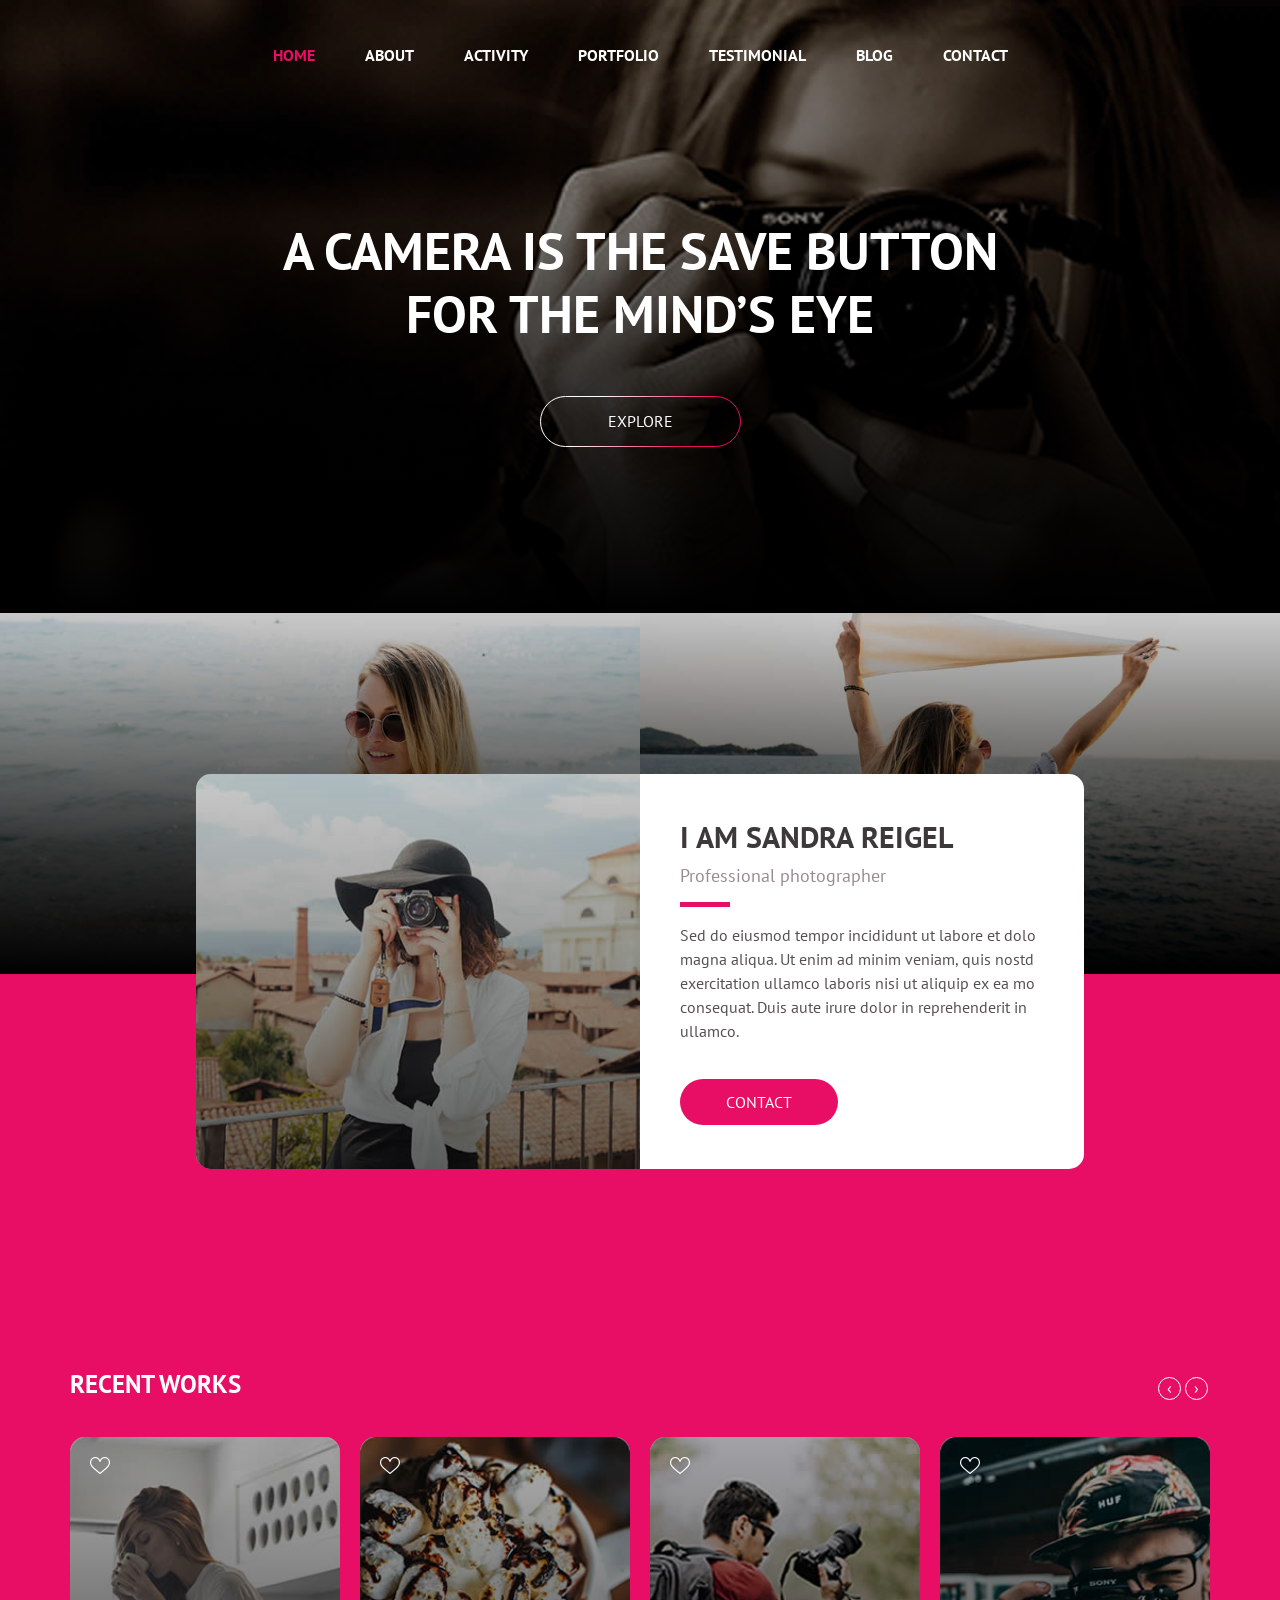
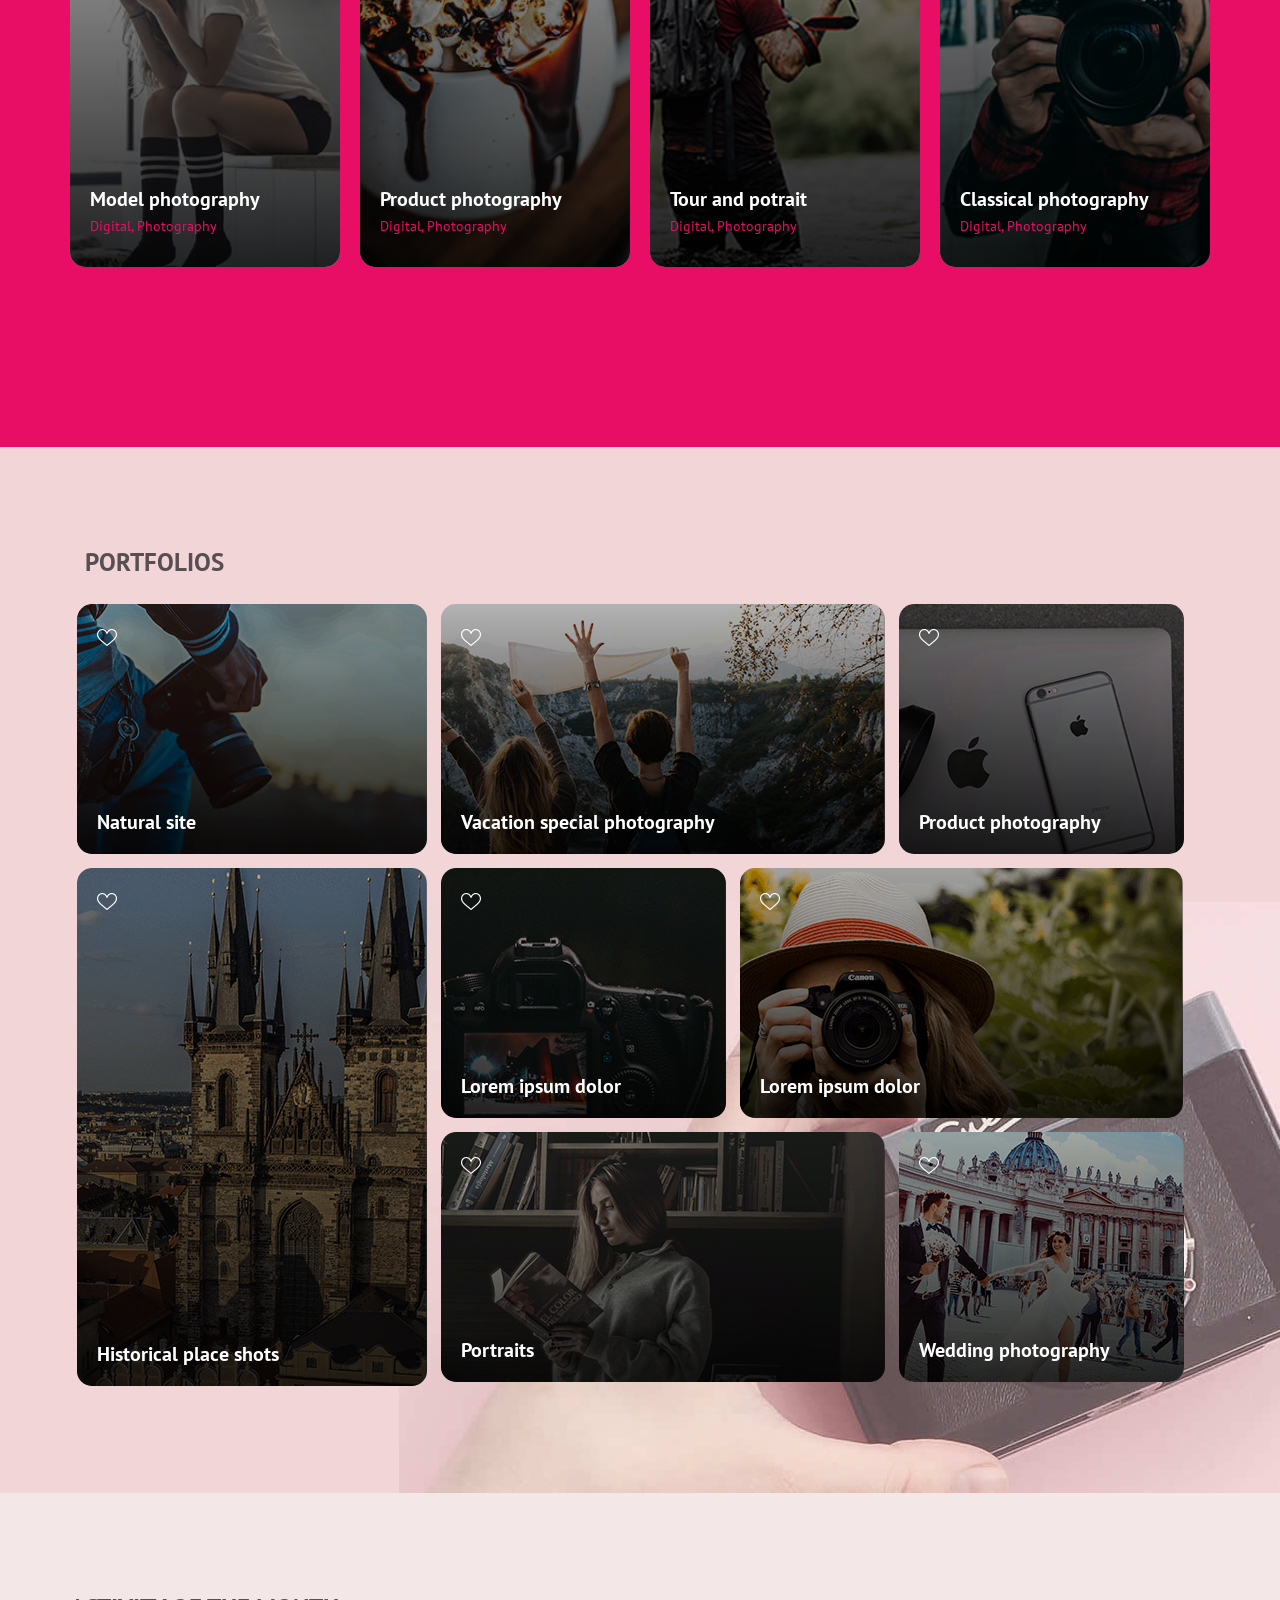
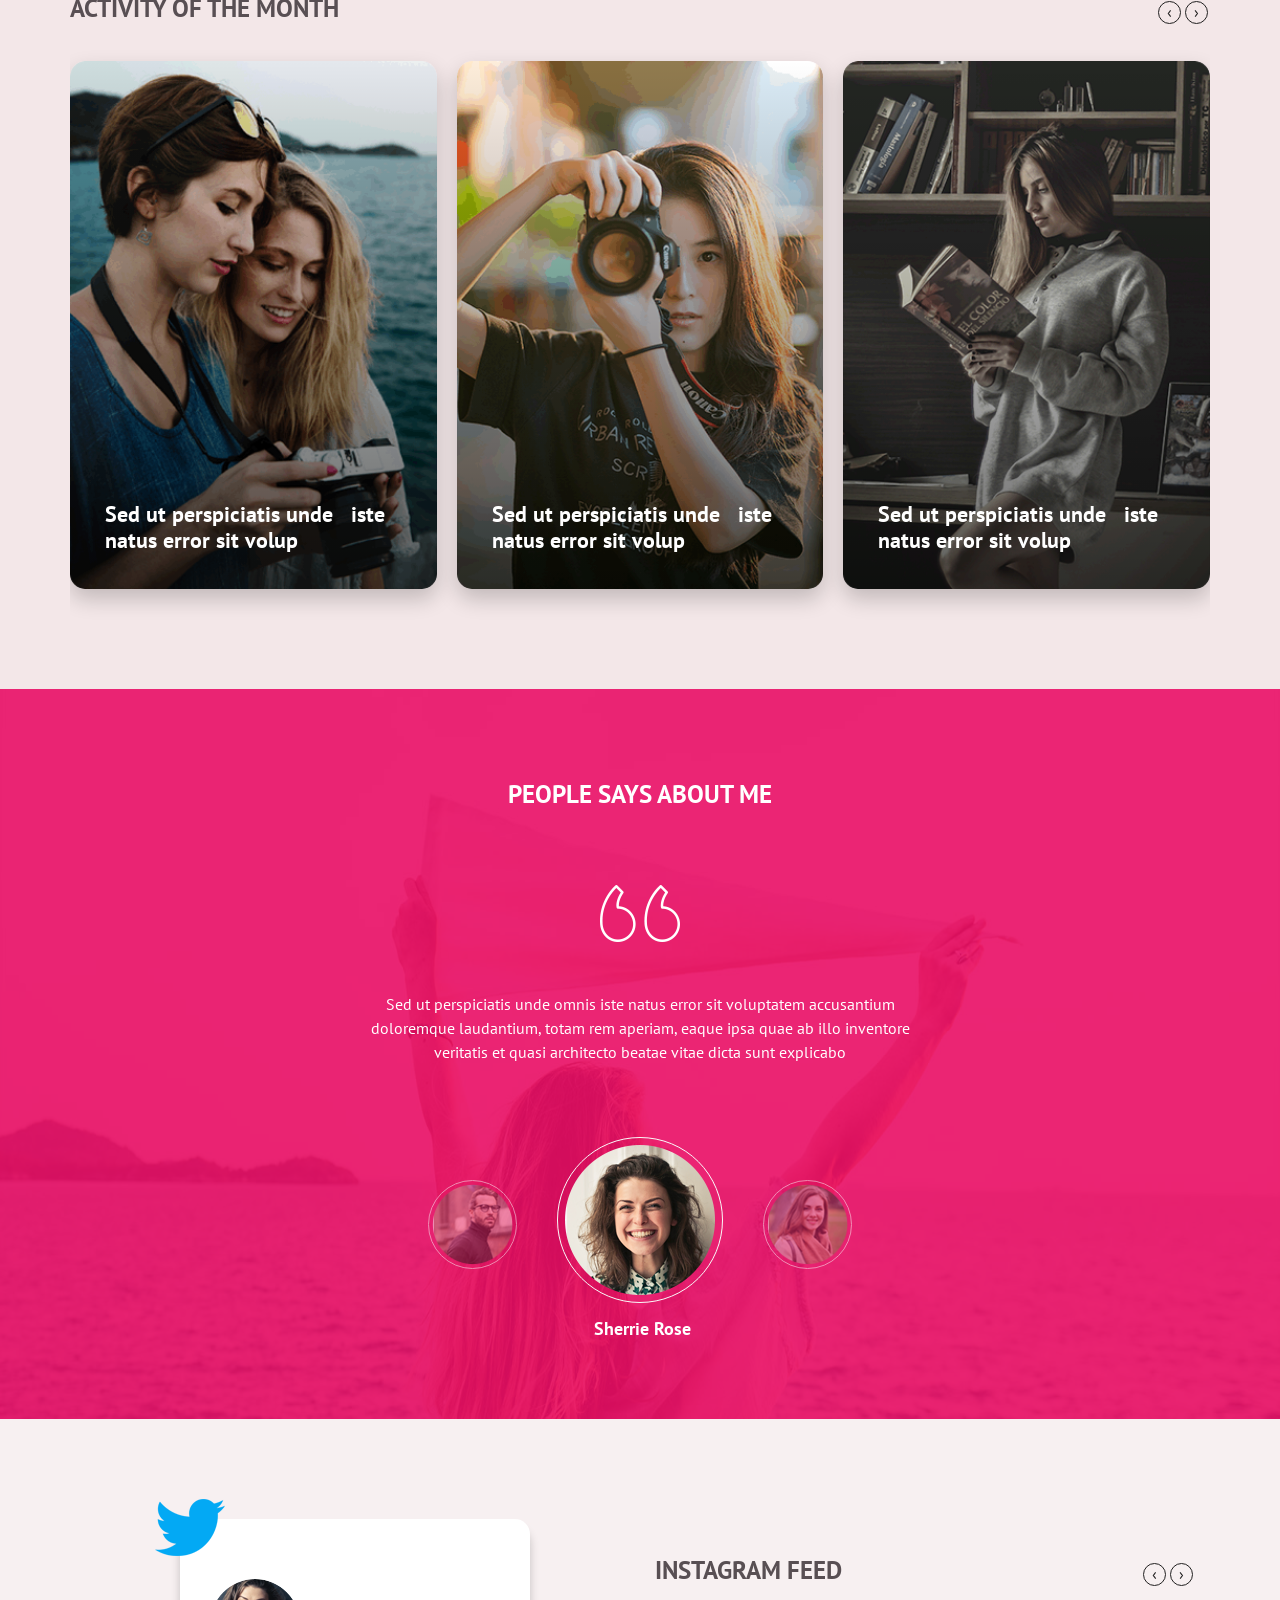
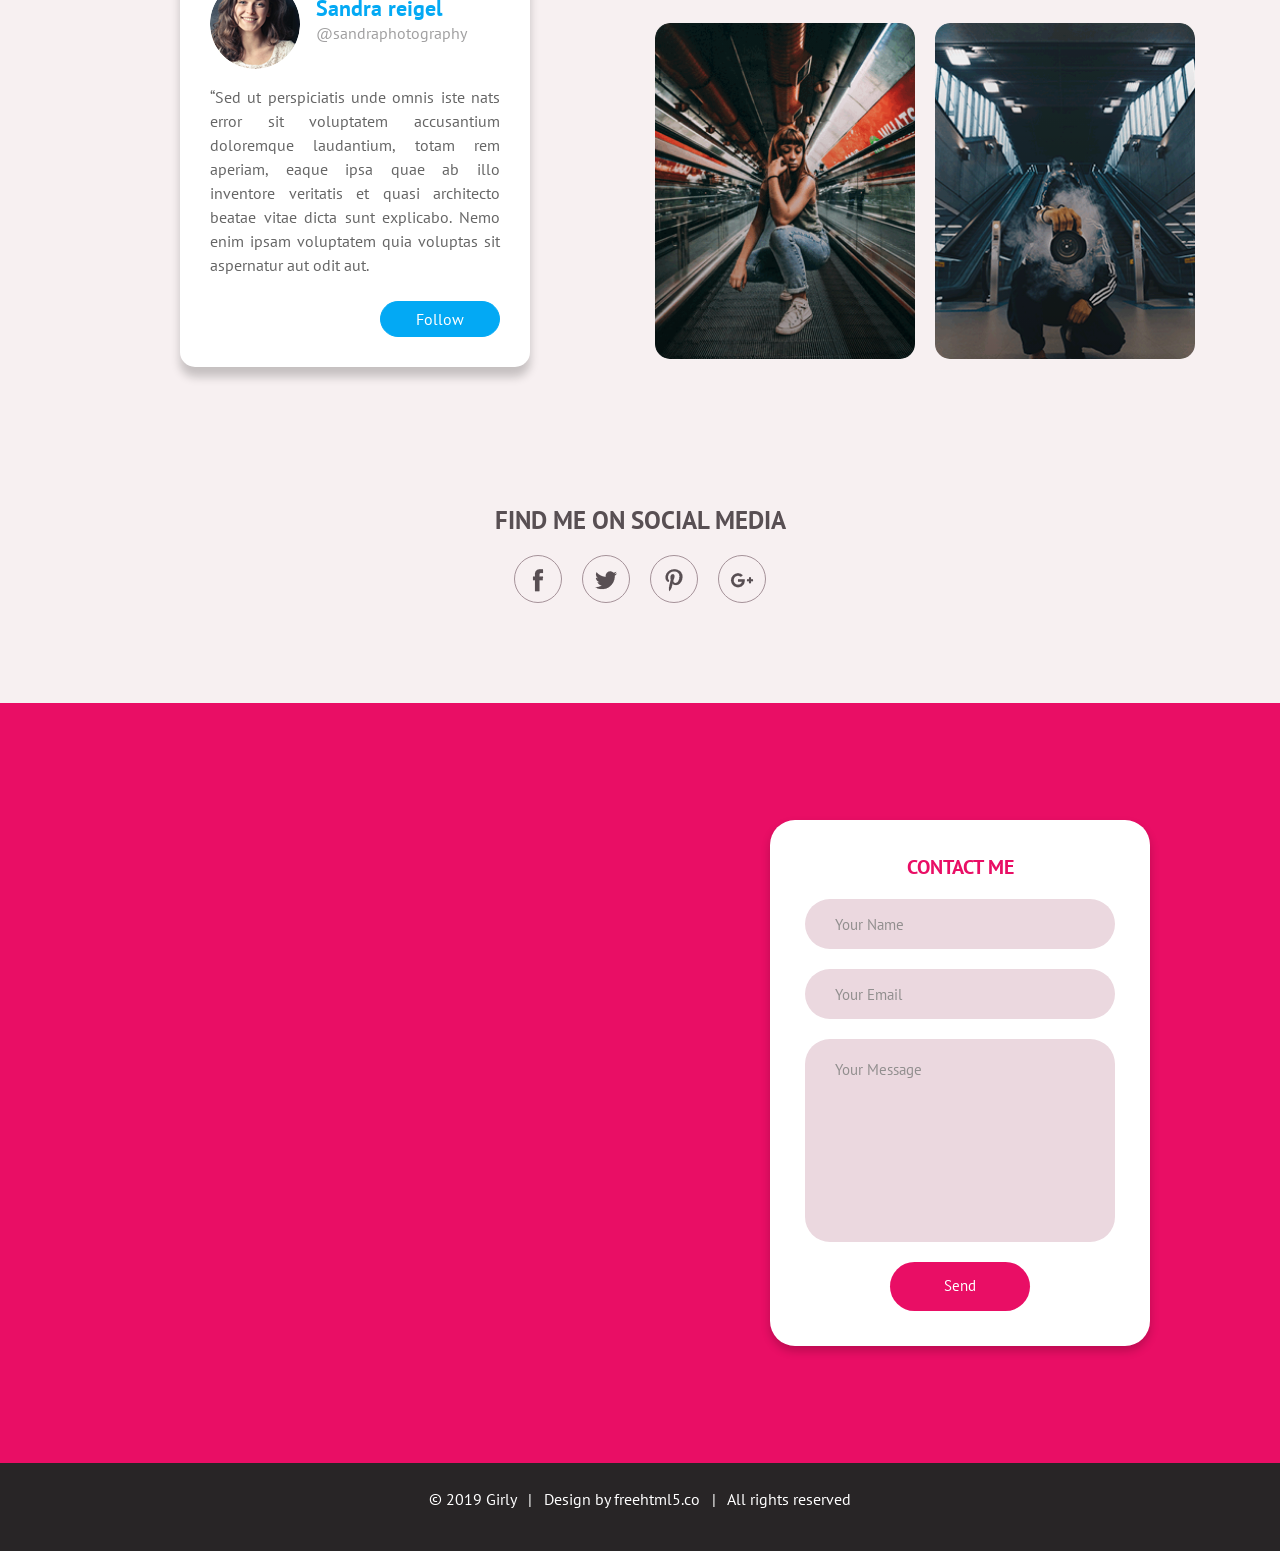
==== commit b61faa98: "template: Girly , Unchanged" ====
--- a/index.html
+++ b/index.html
@@ -1,511 +1,367 @@
 <!DOCTYPE html>
-<html>
+<!--
+  Girly by FreeHTML5.co
+  Twitter: https://twitter.com/fh5co
+  Facebook: https://fb.com/fh5co
+  URL: https://freehtml5.co
+-->
+<html lang="en">
 <head>
-	<title>Priyanka Studio</title>
-		<meta charset="utf-8">
-	    <meta http-equiv="X-UA-Compatible" content="IE=edge">
-	    <meta name="viewport" content="width=device-width, initial-scale=1.0">
-	    <meta name="format-detection" content="telephone=no">
-	    <meta name="apple-mobile-web-app-capable" content="yes">
-	    <meta name="author" content="">
-	    <meta name="keywords" content="">
-	    <meta name="description" content="">
-	    <link rel="stylesheet" type="text/css" href="fonts/icomoon/icomoon.css">
-
-		<link rel="stylesheet" type="text/css" href="slick/slick/slick.css"/>
-		<link rel="stylesheet" type="text/css" href="slick/slick/slick-theme.css"/>
-		<link rel="stylesheet" type="text/css" href="aos/aos.css">
-		<link rel="stylesheet" type="text/css" href="bootstrap/css/bootstrap.min.css"/>
-	    <link rel="stylesheet" type="text/css" href="style.css">
+  <!-- Required meta tags -->
+  <meta charset="utf-8">
+  <meta name="viewport" content="width=device-width, initial-scale=1, shrink-to-fit=no">
+  <link rel="stylesheet" href="assets/css/bootstrap.min.css">
+  <link rel="stylesheet" href="assets/css/style.css">
+  <title>Girly</title>
 </head>
 
 <body>
+  <nav class="navbar navbar-expand-md  fixed-top maine-menu">
+    <div class="container">
+      <button class="navbar-toggler ml-auto" data-target="#my-nav" onclick="myFunction(this)" data-toggle="collapse"> <span class="bar1"></span> <span class="bar2"></span> <span class="bar3"></span> </button>
+      <div id="my-nav" class="collapse navbar-collapse">
+        <ul class="navbar-nav mx-auto">
+          <li class="nav-item active"> <a class="nav-link" href="#">Home</a> </li>
+          <li class="nav-item"> <a class="nav-link" href="#about" tabindex="-1" aria-disabled="true">About</a></li>
+          <li class="nav-item"> <a class="nav-link" href="#activity" tabindex="-1" aria-disabled="true">Activity</a></li>
+          <li class="nav-item"> <a class="nav-link" href="#portfolio" tabindex="-1" aria-disabled="true">Portfolio</a></li>
+          <li class="nav-item"> <a class="nav-link" href="#testimonial" tabindex="-1" aria-disabled="true">Testimonial</a></li>
+          <li class="nav-item"> <a class="nav-link" href="blog.html" tabindex="-1" aria-disabled="true">Blog</a></li>
+          <li class="nav-item"> <a class="nav-link" href="#contact" tabindex="-1" aria-disabled="true">Contact</a></li>
+        </ul>
+      </div>
+    </div>
+  </nav>
+  <div class="container-fluid fh5co-home-banner">
+    <div class="card"> <img class="card-img" src="assets/img/banner-img.jpg" alt="">
+      <div class="card-img-overlay">
+        <div class="center-text">
+          <h2 class="card-title">A camera is the save button
+          for the mind’s eye</h2>
+          <a href="#" class="btn">
+            <svg width="201" height="51" viewBox="0 0 201 51">
+              <defs>
+                <style>
+                .cls-1 {
+                  fill: none;
+                  stroke-width: 1px;
+                  stroke: url(#linear-gradient);
+                }
+              </style>
+              <linearGradient id="linear-gradient" x1="140.508" y1="50.5" x2="60.492" y2="0.5" gradientUnits="userSpaceOnUse">
+                <stop offset="0" stop-color="#e90e65"/>
+                <stop offset="1" stop-color="#fff"/>
+              </linearGradient>
+            </defs>
+            <rect id="Rounded_Rectangle_1" data-name="Rounded Rectangle 1" class="cls-1" x="0.5" y="0.5" width="200" height="50" rx="25" ry="25"/>
+          </svg>
+        Explore</a> </div>
+      </div>
+    </div>
+  </div>
+  <div class="container-fluid fh5co-two-img">
+    <div class="row">
+      <div class="col-sm-6 pr-0 pl-0">
+        <div class="card"> <img class="card-img" src="assets/img/girl1.jpg" alt="">
+          <div class="card-img-overlay"> </div>
+        </div>
+      </div>
+      <div class="col-sm-6 pr-0 pl-0">
+        <div class="card"> <img class="card-img" src="assets/img/girl2.jpg" alt="">
+          <div class="card-img-overlay"> </div>
+        </div>
+      </div>
+    </div>
+  </div>
 
-<header id="header">
-	<div class="container">
-		<div class="row">
-			<nav class="navbar navbar-expand-lg col-md-12 padding-small flex-container">
-				<button class="navbar-toggler collapsed" type="button" data-toggle="collapse" data-target="#slide-navbar-collapse" aria-controls="slide-navbar-collapse" aria-expanded="false" aria-label="Toggle navigation">
-					<span class="navbar-toggler-icon"><i class="icon icon-navicon"></i></span>
-				</button>
-				<div class="navbar-collapse collapse" id="slide-navbar-collapse">
-				<ul class="navbar-nav list-inline light text-uppercase align-items-baseline">
-					<li class="nav-item active"><a href="#billboard" class="navlink">Home</a></li>
-					<li class="nav-item"><a href="#about">About us</a></li>
-					<li class="nav-item"><a href="#gallery">Gallery</a></li>		
-					<li class="nav-item nav-brand">
-						<a href="index.html"><img src="images/logo.png"></a>
-					</li>
-					<li class="nav-item"><a href="#blog">Blog</a></li>
-					<li class="nav-item"><a href="#gallery">Gallery</a></li>
-					<li class="nav-item"><a href="#contact">Contact us</a></li>
-				</ul>
-				</div><!--navbar-collapse-->
-			</nav>
-		</div>
-	</div>
-</header>
+  <div class="container-fluid fh5co-recent-work">
+    <div class="container contact-pop">
+      <div class="row">
+        <div class="col-md-6  pr-0">
+          <div class="card"> <img class="card-img w-100" src="assets/img/girl3.jpg" alt="">
+            <div class="card-img-overlay"> </div>
+          </div>
+        </div>
+        <div class="col-md-6 pl-0" id="about">
+          <div class="content">
+            <h3>I am Sandra Reigel</h3>
+            <h4>Professional photographer</h4>
+            <hr />
+            <p>Sed do eiusmod tempor incididunt ut labore et dolo magna aliqua. Ut enim ad minim veniam, quis nostd exercitation ullamco laboris nisi ut aliquip ex ea mo consequat. Duis aute irure dolor in reprehenderit in ullamco.</p>
+            <a href="#" class="btn">CONTACT</a> </div>
+          </div>
+        </div>
+      </div>
+      <div class="container recent" id="activity">
+        <div class="row">
+          <h2>Recent works</h2>
+          <div class="owl-carousel owl-carousel2 owl-theme">
+            <div>
+              <div class="card"> <img class="card-img" src="assets/img/recent-img1.jpg" alt="">
+                <div class="card-img-overlay"> <a href="#"><img src="assets/img/heart.png" class="heart" alt="heart icon"></a>
+                  <div class="bottom-text">
+                    <h5 class="card-title">Model photography</h5>
+                    <p class="card-text">Digital, Photography</p>
+                  </div>
+                </div>
+              </div>
+            </div>
+            <div>
+              <div class="card"> <img class="card-img" src="assets/img/recent-img2.jpg" alt="">
+                <div class="card-img-overlay"> <a href="#"><img src="assets/img/heart.png" class="heart" alt="heart icon"></a>
+                  <div class="bottom-text">
+                    <h5 class="card-title">Product photography</h5>
+                    <p class="card-text">Digital, Photography</p>
+                  </div>
+                </div>
+              </div>
+            </div>
+            <div>
+              <div class="card"> <img class="card-img" src="assets/img/recent-img3.jpg" alt="">
+                <div class="card-img-overlay"> <a href="#"><img src="assets/img/heart.png" class="heart" alt="heart icon"></a>
+                  <div class="bottom-text">
+                    <h5 class="card-title">Tour and potrait</h5>
+                    <p class="card-text">Digital, Photography</p>
+                  </div>
+                </div>
+              </div>
+            </div>
+            <div>
+              <div class="card"> <img class="card-img" src="assets/img/recent-img4.jpg" alt="">
+                <div class="card-img-overlay"> <a href="#"><img src="assets/img/heart.png" class="heart" alt="heart icon"></a>
+                  <div class="bottom-text">
+                    <h5 class="card-title">Classical photography</h5>
+                    <p class="card-text">Digital, Photography</p>
+                  </div>
+                </div>
+              </div>
+            </div>
+          </div>
+        </div>
+      </div>
+    </div>
+  </div>
+  <div class="container-fluid recent fh5co-portfolio" id="portfolio">
+    <div class="container">
+      <h2>Portfolios</h2>
+      <div class="row">
+        <div class="bx bx-1">
+          <div class="card"> <img class="card-img" src="assets/img/portfolio-img1.png" alt="">
+            <div class="card-img-overlay"> <a href="#"><img src="assets/img/heart.png" class="heart" alt="heart icon"></a>
+              <div class="bottom-text">
+                <h5 class="card-title">Natural site</h5>
+              </div>
+            </div>
+          </div>
+        </div>
+        <div class="bx bx-2">
+          <div class="card"> <img class="card-img" src="assets/img/portfolio-img2.png" alt="">
+            <div class="card-img-overlay"> <a href="#"><img src="assets/img/heart.png" class="heart" alt="heart icon"></a>
+              <div class="bottom-text">
+                <h5 class="card-title">Vacation special photography</h5>
+              </div>
+            </div>
+          </div>
+        </div>
+        <div class="bx bx-3">
+          <div class="card"> <img class="card-img" src="assets/img/portfolio-img3.png" alt="">
+            <div class="card-img-overlay"> <a href="#"><img src="assets/img/heart.png" class="heart" alt="heart icon"></a>
+              <div class="bottom-text">
+                <h5 class="card-title">Product photography</h5>
+              </div>
+            </div>
+          </div>
+        </div>
+        <div class="bx bx-4">
+          <div class="card"> <img class="card-img" src="assets/img/portfolio-img4.png" alt="">
+            <div class="card-img-overlay"> <a href="#"><img src="assets/img/heart.png" class="heart" alt="heart icon"></a>
+              <div class="bottom-text">
+                <h5 class="card-title">Historical place shots</h5>
+              </div>
+            </div>
+          </div>
+        </div>
+        <div class="bx bx-middle" style="padding: 0;">
+          <div class="bx bx-5">
+            <div class="card"> <img class="card-img" src="assets/img/portfolio-img5.png" alt="">
+              <div class="card-img-overlay"> <a href="#"><img src="assets/img/heart.png" class="heart" alt="heart icon"></a>
+                <div class="bottom-text">
+                  <h5 class="card-title">Lorem ipsum dolor</h5>
+                </div>
+              </div>
+            </div>
+          </div>
+          <div class="bx bx-6">
+            <div class="card"> <img class="card-img" src="assets/img/portfolio-img6.png" alt="">
+              <div class="card-img-overlay"> <a href="#"><img src="assets/img/heart.png" class="heart" alt="heart icon"></a>
+                <div class="bottom-text">
+                  <h5 class="card-title">Lorem ipsum dolor</h5>
+                </div>
+              </div>
+            </div>
+          </div>
+          <div>
+            <div class="bx bx-7">
+              <div class="card"> <img class="card-img" src="assets/img/portfolio-img7.png" alt="">
+                <div class="card-img-overlay"> <a href="#"><img src="assets/img/heart.png" class="heart" alt="heart icon"></a>
+                  <div class="bottom-text">
+                    <h5 class="card-title">Portraits</h5>
+                  </div>
+                </div>
+              </div>
+            </div>
+            <div class="bx bx-8">
+              <div class="card"> <img class="card-img" src="assets/img/portfolio-img8.png" alt="">
+                <div class="card-img-overlay"> <a href="#"><img src="assets/img/heart.png" class="heart" alt="heart icon"></a>
+                  <div class="bottom-text">
+                    <h5 class="card-title">Wedding photography</h5>
+                  </div>
+                </div>
+              </div>
+            </div>
+          </div>
+        </div>
+      </div>
+    </div>
+  </div>
+  <div class="container-fluid fh5co-recent-work activity">
+    <div class="container recent">
+      <div class="row">
+        <h2>Activity of the month</h2>
+        <div class="owl-carousel owl-carousel3 owl-theme">
+          <div>
+            <div class="card"> <img class="card-img" src="assets/img/activity-img1.png" alt="">
+              <div class="card-img-overlay">
+                <div class="bottom-text">
+                  <h5 class="card-title">Sed ut perspiciatis unde &nbsp; iste natus error sit volup</h5>
+                  <a href="#">Read more <img src="assets/img/double-right.svg" alt=""></a> 
+                </div>
+              </div>
+            </div>
+          </div>
+          <div>
+            <div class="card"> <img class="card-img" src="assets/img/activity-img2.png"  alt="">
+              <div class="card-img-overlay">
+                <div class="bottom-text">
+                  <h5 class="card-title">Sed ut perspiciatis unde &nbsp; iste natus error sit volup</h5>
+                  <a href="#">Read more <img src="assets/img/double-right.svg" alt=""></a> 
+                </div>
+              </div>
+            </div>
+          </div>
+          <div>
+            <div class="card"> <img class="card-img" src="assets/img/activity-img3.png" alt="">
+              <div class="card-img-overlay">
+                <div class="bottom-text">
+                  <h5 class="card-title">Sed ut perspiciatis unde &nbsp; iste natus error sit volup</h5>
+                  <a href="#">Read more <img src="assets/img/double-right.svg" alt=""></a> 
+                </div>
+              </div>
+            </div>
+          </div>
+        </div>
+      </div>
+    </div>
+  </div>
+  <div class="container-fluid fh5co-about-me" id="testimonial">
+    <div id="my-carousel" class="carousel slide" data-ride="carousel">
+      <div class="carousel-inner">
+        <div class="card"> <img class="card-img d-block w-100" src="assets/img/about-me-img.jpg" alt="">
+          <div class="card-img-overlay">
+            <h2>People says about me</h2>
+          </div>
+        </div>
+        <div class="carousel-item">
+          <div class="carousel-caption d-md-block"> <img src="assets/img/quote-icon.png" alt="">
+            <p>Sed ut perspiciatis unde omnis iste natus error sit voluptatem accusantium doloremque laudantium, totam rem aperiam, eaque ipsa quae ab illo inventore veritatis et quasi architecto beatae vitae dicta sunt explicabo</p>
+          </div>
+        </div>
+        <div class="carousel-item active">
+          <div class="carousel-caption d-md-block"> <img src="assets/img/quote-icon.png" alt="">
+            <p>Sed ut perspiciatis unde omnis iste natus error sit voluptatem accusantium doloremque laudantium, totam rem aperiam, eaque ipsa quae ab illo inventore veritatis et quasi architecto beatae vitae dicta sunt explicabo</p>
+          </div>
+        </div>
+        <div class="carousel-item">
+          <div class="carousel-caption d-md-block"> <img src="assets/img/quote-icon.png" alt="">
+            <p>Sed ut perspiciatis unde omnis iste natus error sit voluptatem accusantium doloremque laudantium, totam rem aperiam, eaque ipsa quae ab illo inventore veritatis et quasi architecto beatae vitae dicta sunt explicabo</p>
+          </div>
+        </div>
+      </div>
+      <ol class="carousel-indicators">
+        <li data-target="#my-carousel" data-slide-to="0" > <img src="assets/img/about-me-img1.png" alt=""> <span>Sherrie Rose</span> </li>
+        <li class="active" data-target="#my-carousel" data-slide-to="1" aria-current="location"> <img src="assets/img/about-me-img2.png" alt=""> <span>Sherrie Rose</span> </li>
+        <li data-target="#my-carousel" data-slide-to="2"> <img src="assets/img/about-me-img3.png" alt=""> <span>Sherrie Rose</span> </li>
+      </ol>
+    </div>
+  </div>
+  <div class="container-fluid fh5co-insta-feed activity">
+    <div class="container recent">
+      <div class="row mb-5 pb-5">
+        <div class="col-lg-6">
+          <div class="twit-box">
+            <div class="media mb-3"> <img class="align-self-start mr-3 rounded-circle" src="assets/img/twit-girl-img.png" alt="">
+              <div class="media-body">
+                <h5 class="mb-0 mt-3">Sandra reigel</h5>
+                <p>@sandraphotography</p>
+              </div>
+            </div>
+            <p class="text-justify"> “Sed ut perspiciatis unde omnis iste nats error sit voluptatem accusantium doloremque laudantium, totam rem aperiam, eaque ipsa quae ab illo inventore veritatis et quasi architecto beatae vitae dicta sunt explicabo. Nemo enim ipsam voluptatem quia voluptas sit aspernatur aut odit aut. </p>
+            <div class="clearfix"> <a href="#" class="btn btn-primary mt-2 float-right">Follow</a> </div>
+          </div>
+        </div>
+        <div class="col-lg-6 feed-caro">
+          <h2>Instagram feed</h2>
+          <div class="owl-carousel owl-carousel4 owl-theme">
+            <div>
+              <div class="card"> <img class="card-img" src="assets/img/feed-img1.png" alt="">
+                <div class="card-img-overlay"> </div>
+              </div>
+            </div>
+            <div>
+              <div class="card"> <img class="card-img" src="assets/img/feed-img2.png"  alt="">
+                <div class="card-img-overlay"> </div>
+              </div>
+            </div>
+          </div>
+        </div>
+      </div>
+      <h2 class="text-center d-block">Find me on social media</h2>
+      <div class="row social-links">
+        <ul class="nav mx-auto">
+          <li class="nav-item"> <a class="nav-link" href="https://www.facebook.com/fh5co"><img src="assets/img/facebook.png" alt=""></a> </li>
+          <li class="nav-item"> <a class="nav-link" href="https://twitter.com/fh5co"><img src="assets/img/twitter.png" alt=""></a> </li>
+          <li class="nav-item"> <a class="nav-link" href="#"><img src="assets/img/pinterest.png" alt=""></a> </li>
+          <li class="nav-item"> <a class="nav-link" href="#"><img src="assets/img/google-plus.png" alt=""></a> </li>
+        </ul>
+      </div>
+    </div>
+  </div>
+  <footer class="container-fluid p-0 pr-0">
+    <div class="row mr-0 ml-0">
+      <div class="col-md-6 pr-0 pl-0 map">
+        <iframe src="https://www.google.com/maps/embed?pb=!1m18!1m12!1m3!1d13035.46901327725!2d-80.85396551628644!3d35.234674411422155!2m3!1f0!2f0!3f0!3m2!1i1024!2i768!4f13.1!3m3!1m2!1s0x8856a03af474f38f%3A0xf8301daadf5f7670!2sFourth+Ward%2C+Charlotte%2C+NC%2C+USA!5e0!3m2!1sen!2sin!4v1551001218548"  style="border:0" allowfullscreen></iframe>
+      </div>
+      <div class="col-md-6 content-us">
+        <div class="contact-form" id="contact">
+          <h3 class="text-uppercase">Contact me</h3>
+          <input type="text" class="form-control" placeholder="Your Name">
+          <input type="text" class="form-control" placeholder="Your Email">
+          <textarea class="form-control" placeholder="Your Message"></textarea>
+          <button type="submit">Send</button>
+        </div>
+      </div>
+    </div>
+    <div class="copy pt-4 pb-4">
+      <p><a href="https://freehtml5.co/" target="_blank"> &copy; 2019 Girly</a>  &nbsp;  |  &nbsp; Design by <a href="https://freehtml5.co/" target="_blank">freehtml5.co</a> &nbsp; | &nbsp;  All rights reserved</p>
+    </div>
+  </footer>
 
-<div id="body-wrapper" class="bg-grey">
-
-	<section id="billboard" class="dark-overlay">
-		<div class="slide" style="background: url(images/banner.jpg) no-repeat;background-size: cover;"></div>
-	</section><!--billboard-->
-
-	<section id="about" class="about-us padding-medium bg-sand">
-		<div class="container">
-			<div class="row">
-				<div class="text-content text-center col-md-8">
-					<div class="section-header">
-						<h2 class="section-title pb-4 text-uppercase">We Capture Your Special Moments</h2>
-						
-						<p>Photography that captures connections and emotions that you celebrate on your wedding day. My images explores your love for each other and the joy of sharing it with your family and friends. My goal is to create beautiful and emotive your love for each other and the joy of sharing it with your family and friends photography; an image gallery for you to treasure.</p>
-						
-						<p>Tell me your plans, let you wedding day adventure UNFURL with me. I do believe its a collaboration, so let me in on what makes your love work, for me to give let me in on what makes it back to you as a photograph.</p>
-					</div>
-
-					<figure>
-						<img src="images/dark-logo.png" alt="logo">
-					</figure>
-				</div><!--content-->
-			</div>
-		</div>
-	</section>
-
-	<section id="portfolios" class="portfolios fancyboxeffect mb-6">	
-		<div class="container">
-			<div class="row">
-				<div class="section-header text-center">
-					<h2 class="section-title pb-4 text-uppercase">~ Portfolios ~</h2>
-				</div>
-				<div class="portfolios-content d-flex flex-wrap">
-					<div class="content col-md-4 mb-3">
-						<a class="image-link js-scroll down-enter" rel="gallery" href="images/model1.jpg">
-							<img src="images/model1.jpg" alt="model" class="portoImg">
-							<div class="overlay-content text-center light">
-								<h3 class="title">Portraits</h3>
-								<span>View More</span>
-							</div>
-						</a>
-					</div><!--content-->
-
-					<div class="content col-md-4 mb-3">
-						<a class="image-link js-scroll down-enter" rel="gallery" href="images/model2.jpg">
-							<img src="images/model2.jpg" alt="model" class="portoImg">
-							<div class="overlay-content text-center light">
-								<h3 class="title">Wedding</h3>
-								<span>View More</span>
-							</div>
-						</a>
-					</div><!--content-->
-
-					<div class="content col-md-4">
-						<a class="image-link js-scroll down-enter" rel="gallery" href="images/model3.jpg">
-							<img src="images/model3.jpg" alt="model" class="portoImg">
-							<div class="overlay-content text-center light">
-								<h3 class="title">Wedding</h3>
-								<span>View More</span>
-							</div>
-						</a>
-					</div><!--content-->				
-				</div>
-			</div>
-				<div class="pix_btn text-center">
-					<button class="btn-hvr-effects5 mt-5"><span>View Portfolio</span></button> 
-				</div>	
-		</div>
-	</section>
-
-	<section id="services" class="services padding-large darkest dark-overlay" style="background: url(images/servicebg.jpg) no-repeat; background-size: cover; filter: grayscale(100%);">
-		<div class="container">
-			<div class="row">
-				<div class="section-header text-center light">
-					<h2 class="section-title text-uppercase pb-4">~ Services ~</h2>
-				</div>
-				<div class="text-content light text-center color-secondary col-md-5">
-					<p>Photography that captures connections and emotions that you celebrate on your wedding day.Photography that captures connections and emotions that you celebrate on your wedding day. </p>
-					<div class="light-btn newsletter-button d-flex justify-content-center padding-small">
-						<input type="text" name="Subscribe" placeholder="Your Email Address">			
-						<div class="pix_btn text-center">
-							<button class="btn-hvr-effects6"><span class="color-primary text-uppercase">Send it</span></button> 
-						</div>	
-					</div>
-				</div><!--text-content-->
-				<div class="content-row text-center light d-flex flex-wrap">
-					<div class="content-block col-md-4">
-						<h3>Photo Sessions</h3>
-						<p>Photography that captures connections and emotions that you celebrate on your wedding day.</p>
-					</div><!--content-->
-					<div class="content-block col-md-4">
-						<h3>Occasions</h3>
-						<p>Photography that captures connections and emotions that you celebrate on your wedding day.</p>
-					</div><!--content-->
-					<div class="content-block col-md-4">
-						<h3>Photo Editing</h3>
-						<p>Photography that captures connections and emotions that you celebrate on your wedding day.</p>
-					</div><!--content-->
-				</div><!--services-content-->
-			</div>
-		</div>
-	</section>
-
-	<section id="testimonials" class="testimonials-wrap padding-medium">
-		<div class="container">
-			<div class="row">
-				<div class="reviews-content col-md-12 text-center">
-					<div class="section-header text-center">
-						<h2 class="section-title text-uppercase">~ Testimonials ~</h2>
-					</div>
-
-					<div class="testimonial-slider">
-						<div class="testimonials-inner text-center pt-50">
-							<img src="images/couple.jpg" alt="reviewer" class="reviewImg img-circle align-center">
-							<p>Amazing photographer. Jack was very easy to work with and made us feel really ease. The finished product was exactly what we envisioned. He listened to exactly what we wanted, and I never felt like I was being made to pose - the whole process was very natural. We were able to go and enjoy our night with the guests and Jack took care of the rest</p>
-							<div class="testimonial-author text-uppercase">
-								<strong class="name d-flex justify-content-center mt-3">"Austin & Caterine"</strong>
-							</div>
-						</div><!--reviews-info-->
-
-						<div class="testimonials-inner pt-50">
-							<img src="images/couple.jpg" alt="reviewer" class="reviewImg img-circle align-center">
-							<p>He was very easy to work with and made us feel really ease. The finished product was exactly what we envisioned. He listened to exactly what we wanted, and I never felt like I was being made to pose - the whole process was very natural. We were able to go and enjoy our night with the guests and Jack took care of the rest</p>
-							<div class="testimonial-author text-uppercase">
-								<strong class="name d-flex justify-content-center mt-3">"Simona"</strong>
-							</div>
-						</div><!--reviews-info-->
-
-						<div class="testimonials-inner pt-50">
-							<img src="images/couple.jpg" alt="reviewer" class="reviewImg img-circle align-center">
-							<p>Photography that captures connections and emotions that you celebrate on your wedding day.</p>
-							<div class="testimonial-author text-uppercase">
-								<strong class="name d-flex justify-content-center mt-3">"Jean Morgan"</strong>
-							</div>
-						</div><!--reviews-info-->
-
-					</div><!--testimonial-slider-->				
-				</div><!--col-md-12-->
-			</div>
-		</div>
-	</section>
-
-	<section id="gallery" class="gallery-wrap padding-medium">
-		<div class="section-header text-center">
-			<h2 class="section-title text-uppercase pb-4">~ Gallery ~</h2>
-		</div>
-		<div class="gallery-content">
-
-			<div class="gallery-row">
-				
-				<div class="content col-md-4 pb-4">
-					<figure>
-						<a class="image-link" href="images/largegalleryimg1.jpg">
-							<img src="images/galleryimg1.jpg" alt="model" class="galleryImg">
-							<div class="overlay">
-								<i class="icon icon-search-plus"></i>
-							</div><!--imgOverlay-->
-						</a>
-					</figure>
-				</div><!--content-->
-				<div class="content col-md-4 pb-4">
-					<figure>
-						<a class="image-link" href="images/largegalleryimg2.jpg">
-							<img src="images/galleryimg2.jpg" alt="model" class="galleryImg">
-							<div class="overlay">
-								<i class="icon icon-search-plus"></i>
-							</div><!--imgOverlay-->
-						</a>
-					</figure>
-				</div><!--content-->
-				<div class="content col-md-4 pb-4">
-					<figure>
-						<a class="image-link" href="images/largegalleryimg3.jpg">
-							<img src="images/galleryimg3.jpg" alt="model" class="galleryImg">
-							<div class="overlay">
-								<i class="icon icon-search-plus"></i>
-							</div><!--imgOverlay-->
-						</a>
-					</figure>
-				</div><!--content-->
-
-			</div>
-
-			<div class="gallery-row">
-				<div class="content col-md-4 pb-4">
-					<figure>
-						<a class="image-link" href="images/largegalleryimg4.jpg">
-							<img src="images/galleryimg4.jpg" alt="model" class="galleryImg">
-							<div class="overlay">
-								<i class="icon icon-search-plus"></i>
-							</div><!--imgOverlay-->
-						</a>
-					</figure>
-				</div><!--content-->
-				<div class="content col-md-4 pb-4">
-					<figure>
-						<a class="image-link" href="images/largegalleryimg5.jpg">
-							<img src="images/galleryimg5.jpg" alt="model" class="galleryImg">
-							<div class="overlay">
-								<i class="icon icon-search-plus"></i>
-							</div><!--imgOverlay-->
-						</a>
-					</figure>
-				</div><!--content-->
-				<div class="content col-md-4 pb-4">
-					<figure>
-						<a class="image-link" href="images/largegalleryimg6.jpg">
-							<img src="images/galleryimg6.jpg" alt="model" class="galleryImg">
-							<div class="overlay">
-								<i class="icon icon-search-plus"></i>
-							</div><!--imgOverlay-->
-						</a>
-					</figure>
-				</div><!--content-->
-			</div>
-
-			<div class="gallery-row">
-				<div class="content col-md-4 pb-4">
-					<figure>
-						<a class="image-link" href="images/largegalleryimg1.jpg">
-							<img src="images/galleryimg1.jpg" alt="model" class="galleryImg">
-							<div class="overlay">
-								<i class="icon icon-search-plus"></i>
-							</div><!--imgOverlay-->
-						</a>
-					</figure>
-				</div><!--content-->
-				<div class="content col-md-4 pb-4">
-					<figure>
-						<a class="image-link" href="images/largegalleryimg2.jpg">
-							<img src="images/galleryimg2.jpg" alt="model" class="galleryImg">
-							<div class="overlay">
-								<i class="icon icon-search-plus"></i>
-							</div><!--imgOverlay-->
-						</a>
-					</figure>
-				</div><!--content-->
-				<div class="content col-md-4 pb-4">
-					<figure>
-						<a class="image-link" href="images/largegalleryimg3.jpg">
-							<img src="images/galleryimg3.jpg" alt="model" class="galleryImg">
-							<div class="overlay">
-								<i class="icon icon-search-plus"></i>
-							</div><!--imgOverlay-->
-						</a>
-					</figure>
-				</div><!--content-->
-			</div>
-
-		</div><!--gallery-content-->
-		
-		<div class="pix_btn text-center">
-			<button class="btn-hvr-effects5 mt-5"><span>View Gallery</span></button> 
-		</div>	
-
-	</section>
-
-	<section id="blog" class="latest-blogs padding-large light">
-
-		<div class="bg" data-scroll>
-
-			<div class="blog-content">
-				
-				<div class="container">
-					<div class="row">
-
-						<div class="post-item col-md-6 padding-large">
-						
-							<div class="content">
-								<h2 class="post-title">Eloping in Mountainous Terrain</h2>
-								<p>Imagine spending the day hiking with your best friend, in an amazing landscape,to make vows of marriage to one another.</p>
-								<div class="meta-tags">
-									<span class="meta-date">Simon</span>
-									<em class="meta-date">May 14, 2020</em>
-								</div>
-							</div>
-							<div class="pix_btn">
-								<button class="btn-hvr-effects5 mt-5"><span>Read More</span></button> 
-							</div>
-						</div><!--post-item-->
-
-					</div>
-				</div>
-				
-			</div>
-			
-
-			<div class="bg-image" style="background: url(images/blogbg.jpg) no-repeat; background-size: cover;">
-		</div>
-	</section>
-
-	
-	<section id="contact" class="contact-information">
-		<div class="container">
-			<div class="row">
-				<form class="contact-form d-flex flex-wrap mt-4 col-md-12 dark">
-					<div class="text-input flex-container">
-						<div class="inputContainer col-md-6 pl-0 pr-0">
-							<input type="text" name="name" placeholder="First Name" class="name mb-3">
-							<i class="icon icon-user"></i>
-						</div>
-						<div class="inputContainer col-md-6 pr-0">
-							<input type="text" name="name" placeholder="Last Name" class="name mb-3">
-							<i class="icon icon-user"></i>
-						</div>
-					</div><!--text-input-->
-					<div class="text-input flex-container">
-						<div class="inputContainer col-md-6 pl-0 pr-0">
-							<input type="text" name="E-mail" placeholder="Your E-mail Address" class="mr-3 mb-3">
-							<i class="icon icon-envelope"></i>
-						</div>
-						<div class="inputContainer col-md-6 pr-0">
-							<input type="text" name="Subject" placeholder="Subject" class="mb-3">
-							<i class="icon icon-phone"></i>
-						</div>
-					</div>
-					<div class="inputContainer col-md-12 pl-0 pr-0">
-						<input type="text" name="Subject" placeholder="Subject" class="mb-3">
-						<i class="icon icon-edit"></i>
-					</div>
-					<div class="inputContainer col-md-12 pl-0 pr-0">
-						<textarea placeholder="Message" style="height: 150px;"></textarea>
-						<i class="icon icon-edit"></i>
-					</div>
-				</form>
-			</div>
-		</div><!--container-->		
-		<div class="pix_btn text-center">
-			<button class="btn-hvr-effects5 mt-5"><span>Send it</span></button> 
-		</div>
-	</section>
-
-	<section class="instagram padding-medium">
-		<div class="container">
-			<div class="row">
-			<div class="section-header text-center">
-				<h2 class="section-title text-uppercase pb-4">instagram</h2>
-			</div>
-				<div class="col-md-2 text-center mb-3">
-					<figure>
-						<a href="#">
-							<img src="images/galleryimg1.jpg" alt="instagram">
-						</a>
-					</figure>
-				</div>
-				<div class="col-md-2 text-center mb-3">
-					<figure>
-						<a href="#">
-							<img src="images/galleryimg2.jpg" alt="instagram">
-						</a>
-					</figure>
-				</div>
-				<div class="col-md-2 text-center mb-3">
-					<figure>
-						<a href="#">
-							<img src="images/galleryimg3.jpg" alt="instagram">
-						</a>
-					</figure>
-				</div>
-				<div class="col-md-2 text-center mb-3">
-					<figure>
-						<a href="#">
-							<img src="images/galleryimg4.jpg" alt="instagram">
-						</a>
-					</figure>
-				</div>
-				<div class="col-md-2 text-center mb-3">
-					<figure>
-						<a href="#">
-							<img src="images/galleryimg5.jpg" alt="instagram">
-						</a>
-					</figure>
-				</div>
-				<div class="col-md-2 text-center mb-3">
-					<figure>
-						<a href="#">
-							<img src="images/galleryimg6.jpg" alt="instagram">
-						</a>
-					</figure>
-				</div>
-			</div>
-		</div>	
-	</section>
-
-	<footer id="footer">
-		<div class="container">
-			<div class="row">
-				<div class="flex-container flex-wrap">
-
-				<div class="col-md-4 widget-menu">
-					<div class="footer-menu d-flex justify-content-center">
-						<ul class="list-unstyled mr-5 text-uppercase">
-							<li><a href="#">Home</a></li>
-							<li><a href="#">About</a></li>
-							<li><a href="#">Portfolio</a></li>
-						</ul>
-						<ul class="list-unstyled text-uppercase">
-							<li><a href="#">Blog</a></li>
-							<li><a href="#">Gallery</a></li>
-							<li><a href="#">Contact</a></li>
-						</ul>
-					</div>
-				</div><!--col-md-4-->
-
-				<div class="col-md-4 widget-menu footer-social-logo text-center">
-					<div class="footer-logo text-center mb-3">
-						<img src="images/footer-logo.png" class="mb-3">
-					</div>	
-					<div class="social-links">
-						<ul class="list-unstyled d-flex">
-							<li class="mr-3"><a href="#"><i class="icon icon-facebook m-1"></i></a></li>
-							<li class="mr-3"><a href="#"><i class="icon icon-twitter m-1"></i></a></li>
-							<li><a href="#"><i class="icon icon-youtube m-1"></i></a></li>
-						</ul>
-					</div><!--social-links-->
-				</div><!--col-md-4-->
-
-				<div class="col-md-4 widget-menu">
-					<div class="footer-contact">
-						<h5 class="widget-title text-uppercase">Stay in touch</h5>
-						<ul class="list-unstyled">
-							<li><strong>Capturer Photography</strong></li>
-							<li>Sandviksveien 68</li>
-							<li>N5035 Bergen</li>
-							<li>Norway</li>
-							<li><a href="#">hello@yourcompany.com</a></li>
-						</ul>
-					</div>
-				</div><!--social-links-->
-
-				</div><!--flex-container-->
-
-			</div>
-		</div>
-	</footer>
-
-	<div class="footer-bottom bg-mine-shaft">
-		<div class="container">
-			<div class="padding-xsmall text-center">
-				<div class="copyright color-secondary">
-					<p class="mb-0">© 2022 Capturer. All Rights Reserved. Template by <a href="https://www.templatesjungle.com/" target="_blank">TemplatesJungle</a></p>
-				</div>
-			</div>
-		</div>
-	</div>
-
-</div> 
-
-	<script src="js/jquery-1.11.0.min.js"></script>
-	<script type="text/javascript" src="bootstrap/js/bootstrap.js"></script>
-	<script type="text/javascript" src="bootstrap/js/bootstrap.min.js"></script>
-
-
-	<script type="text/javascript" src="slick/slick/slick.min.js"></script>
-	
-	<script type="text/javascript" src="aos/aos.js"></script>
-	<!-- <script type="text/javascript" src="js/locomotive-scroll.min.js"></script> -->
-
-	<script type="text/javascript" src="js/plugins.js"></script>
-	<script type="text/javascript" src="js/script.js"></script>
+  <!-- jQuery first, then Popper.js, then Bootstrap JS --> 
+  <script src="assets/js/jquery-3.3.1.slim.min.js"></script> 
+  <script src="assets/js/popper.min.js" ></script> 
+  <script src="assets/js/bootstrap.min.js"></script> 
+  <script src="assets/js/owl.carousel.min.js"></script> 
+  <script src="assets/js/main.js"></script>
 
 </body>
-</html>
+</html>
--- a/assets/css/style.css
+++ b/assets/css/style.css
@@ -0,0 +1,846 @@
+/*
+ * Girly by FreeHTML5.co
+ * Twitter: https://twitter.com/fh5co
+ * Facebook: https://fb.com/fh5co
+ * URL: https://freehtml5.co
+ */
+* {
+  margin: 0;
+  padding: 0; }
+
+/* Colors */
+/* fonts variable */
+@font-face {
+  font-family: "Oswald-Bold";
+  src: url(../fonts/Oswald-Bold.ttf); }
+
+@font-face {
+  font-family: "PT-Sans-Bold";
+  src: url(../fonts/PT_Sans-Web-Bold.ttf); }
+
+@font-face {
+  font-family: "PT-Sans-Regular";
+  src: url(../fonts/PT_Sans-Web-Regular.ttf); }
+
+@font-face {
+  font-family: "PT-Sans-Italic";
+  src: url(../fonts/PT_Sans-Web-Italic.ttf); }
+
+body {
+  font-size: 16px;
+  font-family: "PT-Sans-Regular"; }
+
+h1, h2, h3, h4, h5, h6 {
+  font-family: "PT-Sans-Bold"; }
+
+h2 {
+  font-size: 25px;
+  text-transform: uppercase; }
+  @media (max-width: 600px) {
+    h2 {
+      font-size: 18px; } }
+
+.maine-menu {
+  position: absolute;
+  top: 20px; }
+  .maine-menu .navbar-nav li .nav-link {
+    font-family: "PT-Sans-Bold";
+    font-size: 16px;
+    text-transform: uppercase;
+    padding: 15px 25px;
+    color: #fff; }
+  .maine-menu .navbar-nav li.active a, .maine-menu .navbar-nav li:hover a, .maine-menu .navbar-nav li:visited a {
+    color: #e90e65; }
+  .maine-menu .bar1, .maine-menu .bar2, .maine-menu .bar3 {
+    width: 25px;
+    height: 2px;
+    background-color: #fff;
+    margin: 5px 0;
+    transition: 0.4s;
+    display: block;
+    position: relative; }
+  .maine-menu .change .bar1 {
+    -webkit-transform: rotate(-42deg) translate(-2px, 6px);
+    transform: rotate(-42deg) translate(-2px, 6px); }
+  .maine-menu .change .bar2 {
+    opacity: 0; }
+  .maine-menu .change .bar3 {
+    -webkit-transform: rotate(46deg) translate(-4px, -8px);
+    transform: rotate(46deg) translate(-4px, -8px); }
+  @media (max-width: 991px) {
+    .maine-menu .navbar-nav {
+      float: right; }
+      .maine-menu .navbar-nav li .nav-link {
+        font-family: "PT-Sans-Bold";
+        font-size: 16px;
+        text-transform: uppercase;
+        padding: 7px 10px;
+        color: #fff; }
+    .maine-menu .collapse.show {
+      background: rgba(0, 0, 0, 0.5); } }
+
+.card {
+  border: none;
+  background: none;
+  border-radius: 0; }
+  .card img {
+    border-radius: 0; }
+
+.fh5co-home-banner {
+  padding: 0; }
+  .fh5co-home-banner .card {
+    border: none; }
+  .fh5co-home-banner h2 {
+    font-size: 52px;
+    color: #fff;
+    text-transform: uppercase;
+    max-width: 730px;
+    margin: 0 auto; }
+  .fh5co-home-banner a {
+    text-transform: uppercase;
+    color: #fff;
+    width: 198px;
+    border-radius: 40px;
+    margin-top: 50px;
+    padding: 13px 0; }
+    .fh5co-home-banner a svg {
+      position: absolute;
+      left: 0;
+      right: 0;
+      margin: 0 auto;
+      margin-top: -13px; }
+  .fh5co-home-banner .center-text {
+    text-align: center;
+    position: relative;
+    top: 35%; }
+  .fh5co-home-banner .card-img-overlay {
+    background: -webkit-linear-gradient(rgba(0, 0, 0, 0.4), rgba(0, 0, 0, 0.5), rgba(0, 0, 0, 0.8), black);
+    background: -moz-linear-gradient(rgba(0, 0, 0, 0.4), rgba(0, 0, 0, 0.5), rgba(0, 0, 0, 0.8), black);
+    background: -o-linear-gradient(rgba(0, 0, 0, 0.4), rgba(0, 0, 0, 0.5), rgba(0, 0, 0, 0.8), black);
+    background: -linear-gradient(rgba(0, 0, 0, 0.4), rgba(0, 0, 0, 0.5), rgba(0, 0, 0, 0.8), black); }
+  @media (max-width: 991px) {
+    .fh5co-home-banner h2 {
+      font-size: 30px;
+      max-width: 460px; }
+    .fh5co-home-banner .center-text {
+      top: 30%; } }
+  @media (max-width: 700px) {
+    .fh5co-home-banner a {
+      width: 140px;
+      padding: 4px 0; }
+      .fh5co-home-banner a svg {
+        height: 35px;
+        margin-top: -5px;
+        width: 140px; } }
+  @media (max-width: 600px) {
+    .fh5co-home-banner a {
+      margin-top: 20px; }
+    .fh5co-home-banner h2 {
+      font-size: 18px;
+      max-width: 260px; }
+    .fh5co-home-banner .center-text {
+      top: 30%; } }
+
+.fh5co-two-img .card-img-overlay {
+  background: -webkit-linear-gradient(rgba(0, 0, 0, 0.2), rgba(0, 0, 0, 0.5), rgba(0, 0, 0, 0.8), black);
+  background: -moz-linear-gradient(rgba(0, 0, 0, 0.2), rgba(0, 0, 0, 0.5), rgba(0, 0, 0, 0.8), black);
+  background: -o-linear-gradient(rgba(0, 0, 0, 0.2), rgba(0, 0, 0, 0.5), rgba(0, 0, 0, 0.8), black);
+  background: -linear-gradient(rgba(0, 0, 0, 0.2), rgba(0, 0, 0, 0.5), rgba(0, 0, 0, 0.8), black); }
+
+.contact-pop {
+  margin-top: -300px; }
+  .contact-pop .card-img-overlay {
+    background: -webkit-linear-gradient(rgba(0, 0, 0, 0.2), rgba(0, 0, 0, 0.6));
+    background: -moz-linear-gradient(rgba(0, 0, 0, 0.2), rgba(0, 0, 0, 0.6));
+    background: -o-linear-gradient(rgba(0, 0, 0, 0.2), rgba(0, 0, 0, 0.6));
+    background: -linear-linear-gradient(rgba(0, 0, 0, 0.2), rgba(0, 0, 0, 0.6));
+    border-radius: 15px 0 0 15px; }
+  .contact-pop .row {
+    max-width: 918px;
+    margin: 0 auto; }
+  .contact-pop img {
+    border-radius: 15px 0 0 15px; }
+  .contact-pop .content {
+    padding: 45px 20px 20px 40px;
+    height: 100%;
+    background: #fff;
+    border-radius: 0 15px 15px 0; }
+    .contact-pop .content h3 {
+      color: #3d383a;
+      font-size: 30px;
+      text-transform: uppercase;
+      margin-bottom: 10px; }
+    .contact-pop .content h4 {
+      color: #978b91;
+      font-size: 18px;
+      font-family: "PT-Sans-Regular"; }
+    .contact-pop .content p {
+      color: #584f53; }
+    .contact-pop .content hr {
+      background-color: #e90e65;
+      width: 50px;
+      height: 5px;
+      border: none;
+      margin-left: 0; }
+    .contact-pop .content a {
+      background-color: #e90e65;
+      width: 158px;
+      border-radius: 40px;
+      color: #fefefe;
+      padding: 10px 0;
+      margin-top: 20px; }
+    @media (max-width: 991px) {
+      .contact-pop .content {
+        padding: 20px 20px 20px 25px; }
+        .contact-pop .content h3 {
+          font-size: 24px; }
+        .contact-pop .content h4 {
+          font-size: 16px; }
+        .contact-pop .content p {
+          font-size: 14px; }
+        .contact-pop .content a {
+          width: 120px;
+          padding: 5px 0; }
+        .contact-pop .content hr {
+          margin: 10px 0; } }
+  @media (max-width: 991px) {
+    .contact-pop {
+      margin-top: -250px; } }
+  @media (max-width: 767px) {
+    .contact-pop {
+      margin-top: 0; }
+      .contact-pop .col-md-6 {
+        padding: 0; }
+      .contact-pop img {
+        border-radius: 15px 15px 0 0; }
+      .contact-pop .card-img-overlay {
+        border-radius: 15px 15px 0 0; }
+      .contact-pop .content {
+        border-radius: 0 0 15px 15px; } }
+
+.owl-carousel, .owl-carousel .owl-item {
+  -webkit-tap-highlight-color: transparent;
+  position: relative; }
+
+.owl-carousel {
+  display: none;
+  width: 100%;
+  z-index: 1; }
+
+.owl-carousel .owl-stage {
+  position: relative;
+  -ms-touch-action: pan-Y;
+  touch-action: manipulation;
+  -moz-backface-visibility: hidden; }
+
+.owl-carousel .owl-stage:after {
+  content: ".";
+  display: block;
+  clear: both;
+  visibility: hidden;
+  line-height: 0;
+  height: 0; }
+
+.owl-carousel .owl-stage-outer {
+  position: relative;
+  overflow: hidden;
+  -webkit-transform: translate3d(0, 0, 0); }
+
+.owl-carousel .owl-item, .owl-carousel .owl-wrapper {
+  -webkit-backface-visibility: hidden;
+  -moz-backface-visibility: hidden;
+  -ms-backface-visibility: hidden;
+  -webkit-transform: translate3d(0, 0, 0);
+  -moz-transform: translate3d(0, 0, 0);
+  -ms-transform: translate3d(0, 0, 0); }
+
+.owl-carousel .owl-item {
+  min-height: 1px;
+  float: left;
+  -webkit-backface-visibility: hidden;
+  -webkit-touch-callout: none; }
+
+.owl-carousel .owl-item img {
+  display: block;
+  width: 100%; }
+
+.owl-carousel .owl-dots.disabled, .owl-carousel .owl-nav.disabled {
+  display: none; }
+
+.no-js .owl-carousel, .owl-carousel.owl-loaded {
+  display: block; }
+
+.owl-carousel .owl-dot, .owl-carousel .owl-nav .owl-next, .owl-carousel .owl-nav .owl-prev {
+  cursor: pointer;
+  -webkit-user-select: none;
+  -khtml-user-select: none;
+  -moz-user-select: none;
+  -ms-user-select: none;
+  user-select: none; }
+
+.owl-carousel .owl-nav button.owl-next, .owl-carousel .owl-nav button.owl-prev, .owl-carousel button.owl-dot {
+  background: 0 0;
+  color: inherit;
+  border: none;
+  padding: 0 !important;
+  font: inherit; }
+
+.owl-carousel.owl-loading {
+  opacity: 0;
+  display: block; }
+
+.owl-carousel.owl-hidden {
+  opacity: 0; }
+
+.owl-carousel.owl-refresh .owl-item {
+  visibility: hidden; }
+
+.owl-carousel.owl-drag .owl-item {
+  -ms-touch-action: pan-y;
+  touch-action: pan-y;
+  -webkit-user-select: none;
+  -moz-user-select: none;
+  -ms-user-select: none;
+  user-select: none; }
+
+.owl-carousel.owl-grab {
+  cursor: move;
+  cursor: grab; }
+
+.owl-carousel.owl-rtl {
+  direction: rtl; }
+
+.owl-carousel.owl-rtl .owl-item {
+  float: right; }
+
+.owl-carousel .animated {
+  animation-duration: 1s;
+  animation-fill-mode: both; }
+
+.owl-carousel .owl-animated-in {
+  z-index: 0; }
+
+.owl-carousel .owl-animated-out {
+  z-index: 1; }
+
+.owl-carousel .fadeOut {
+  animation-name: fadeOut; }
+
+@keyframes fadeOut {
+  0% {
+    opacity: 1; }
+  100% {
+    opacity: 0; } }
+
+.owl-height {
+  transition: height .5s ease-in-out; }
+
+.owl-carousel .owl-item .owl-lazy {
+  opacity: 0;
+  transition: opacity .4s ease; }
+
+.owl-carousel .owl-item .owl-lazy:not([src]), .owl-carousel .owl-item .owl-lazy[src^=""] {
+  max-height: 0; }
+
+.owl-carousel .owl-item img.owl-lazy {
+  transform-style: preserve-3d; }
+
+.owl-carousel .owl-video-wrapper {
+  position: relative;
+  height: 100%;
+  background: #000; }
+
+.owl-carousel .owl-video-play-icon {
+  position: absolute;
+  height: 80px;
+  width: 80px;
+  left: 50%;
+  top: 50%;
+  margin-left: -40px;
+  margin-top: -40px;
+  background: url(owl.video.play.png) no-repeat;
+  cursor: pointer;
+  z-index: 1;
+  -webkit-backface-visibility: hidden;
+  transition: transform .1s ease; }
+
+.owl-carousel .owl-video-play-icon:hover {
+  -ms-transform: scale(1.3, 1.3);
+  transform: scale(1.3, 1.3); }
+
+.owl-carousel .owl-video-playing .owl-video-play-icon, .owl-carousel .owl-video-playing .owl-video-tn {
+  display: none; }
+
+.owl-carousel .owl-video-tn {
+  opacity: 0;
+  height: 100%;
+  background-position: center center;
+  background-repeat: no-repeat;
+  background-size: contain;
+  transition: opacity .4s ease; }
+
+.owl-carousel .owl-video-frame {
+  position: relative;
+  z-index: 1;
+  height: 100%;
+  width: 100%; }
+
+.fh5co-recent-work {
+  background: #e90e65;
+  padding: 100px 0; }
+  @media (max-width: 767px) {
+    .fh5co-recent-work {
+      padding-bottom: 0; } }
+
+.recent {
+  margin-top: 200px; }
+  .recent h2 {
+    color: #fff; }
+  .recent .owl-carousel .owl-stage-outer {
+    padding-top: 30px;
+    padding-bottom: 50px; }
+  .recent .owl-carousel .owl-nav {
+    display: block;
+    position: absolute;
+    top: -30px;
+    right: 0;
+    color: #fff; }
+    .recent .owl-carousel .owl-nav .owl-prev, .recent .owl-carousel .owl-nav .owl-next {
+      height: 23px;
+      width: 23px;
+      text-align: center;
+      padding: 0;
+      border: 1px solid #fff;
+      border-radius: 50%;
+      margin: 0 2px; }
+      .recent .owl-carousel .owl-nav .owl-prev:hover, .recent .owl-carousel .owl-nav .owl-next:hover {
+        background: #fff;
+        color: #e90e65; }
+      .recent .owl-carousel .owl-nav .owl-prev span, .recent .owl-carousel .owl-nav .owl-next span {
+        position: relative;
+        display: block;
+        top: -2px; }
+    .recent .owl-carousel .owl-nav button {
+      outline: none; }
+  .recent .card {
+    border-radius: 15px;
+    margin-bottom: 30px;
+    transition: all 0.3s;
+    -webkit-transition: all 0.3s;
+    -moz-transition: all 0.3s; }
+    .recent .card .card-img {
+      border-radius: 15px; }
+    .recent .card h5 {
+      font-size: 20px;
+      color: #fff;
+      margin-bottom: 5px; }
+    .recent .card p {
+      font-size: 14px;
+      color: #e90e65; }
+    .recent .card.active, .recent .card:hover {
+      transform: scale(1.05, 1.1);
+      -webkit-transform: scale(1.05, 1.1);
+      -ms-transform: scale(1.05, 1.1);
+      -moz-transform: scale(1.05, 1.1);
+      box-shadow: 0px 20px 32px 0px rgba(0, 0, 0, 0.25); }
+      .recent .card.active .card-img-overlay, .recent .card:hover .card-img-overlay {
+        background: -webkit-linear-gradient(rgba(0, 0, 0, 0.3), rgba(233, 14, 101, 0.95));
+        background: -moz-linear-gradient(rgba(0, 0, 0, 0.3), rgba(233, 14, 101, 0.95));
+        background: linear-gradient(rgba(0, 0, 0, 0.3), rgba(233, 14, 101, 0.95));
+        background: -ms-linear-gradient(rgba(0, 0, 0, 0.3), rgba(233, 14, 101, 0.95)); }
+      .recent .card.active p, .recent .card:hover p {
+        color: #e587ac; }
+  .recent .card-img-overlay {
+    border-radius: 15px;
+    background: -webkit-linear-gradient(rgba(0, 0, 0, 0.3), rgba(0, 0, 0, 0.85));
+    background: -moz-linear-gradient(rgba(0, 0, 0, 0.3), rgba(0, 0, 0, 0.85));
+    background: linear-gradient(rgba(0, 0, 0, 0.3), rgba(0, 0, 0, 0.85));
+    background: -ms-linear-gradient(rgba(0, 0, 0, 0.3), rgba(0, 0, 0, 0.85));
+    background: -o-linear-gradient(rgba(0, 0, 0, 0.3), rgba(0, 0, 0, 0.85)); }
+  .recent .heart {
+    width: auto !important; }
+  .recent .bottom-text {
+    position: absolute;
+    bottom: 30px; }
+  @media (max-width: 767px) {
+    .recent {
+      margin-top: 100px; } }
+
+.fh5co-portfolio {
+  background-color: #f2d5d7;
+  background-image: url(../img/camera-bg.jpg);
+  background-position: right bottom;
+  background-repeat: no-repeat;
+  padding: 100px 0;
+  margin-top: 0; }
+  .fh5co-portfolio h2 {
+    color: #584f53;
+    margin-bottom: 20px; }
+  .fh5co-portfolio .card {
+    margin-bottom: 0; }
+    .fh5co-portfolio .card.active, .fh5co-portfolio .card:hover {
+      transform: none;
+      box-shadow: none; }
+  .fh5co-portfolio .bottom-text {
+    bottom: 15px; }
+  .fh5co-portfolio .bx {
+    float: left;
+    padding: 7px; }
+  @media (max-width: 1199px) {
+    .fh5co-portfolio .bx-1, .fh5co-portfolio .bx-4 {
+      width: 32.5%; }
+    .fh5co-portfolio .bx-2 {
+      width: 41%; }
+    .fh5co-portfolio .bx-3 {
+      width: 26.5%; }
+    .fh5co-portfolio .bx-middle {
+      width: 67.5%; }
+    .fh5co-portfolio .bx-5, .fh5co-portfolio .bx-8 {
+      width: 39%; }
+    .fh5co-portfolio .bx-6, .fh5co-portfolio .bx-7 {
+      width: 61%; } }
+  @media (max-width: 991px) {
+    .fh5co-portfolio h5 {
+      font-size: 16px !important; } }
+  @media (max-width: 767px) {
+    .fh5co-portfolio h5 {
+      font-size: 14px !important; } }
+  @media (max-width: 576px) {
+    .fh5co-portfolio h5 {
+      font-size: 16px !important; }
+    .fh5co-portfolio .bx {
+      width: auto !important;
+      display: inline-block;
+      float: none;
+      margin: 3px auto; }
+    .fh5co-portfolio .bx-middle {
+      text-align: center !important; }
+      .fh5co-portfolio .bx-middle .heart {
+        float: left !important; } }
+
+.activity {
+  background: #f3e7e8;
+  padding-bottom: 50px; }
+  .activity .recent {
+    margin-top: 0; }
+  .activity h2 {
+    color: #584f53; }
+  .activity .owl-carousel .owl-nav .owl-prev, .activity .owl-carousel .owl-nav .owl-next {
+    color: #212020;
+    border-color: #212020; }
+    .activity .owl-carousel .owl-nav .owl-prev:hover, .activity .owl-carousel .owl-nav .owl-next:hover {
+      background: #212020;
+      color: #fff; }
+  .activity .card {
+    margin-bottom: 0;
+    box-shadow: 0px 10px 21px 0px rgba(0, 0, 0, 0.2); }
+    .activity .card .card-img-overlay {
+      background: -webkit-linear-gradient(rgba(0, 0, 0, 0), rgba(0, 0, 0, 0.6));
+      background: -moz-linear-gradient(rgba(0, 0, 0, 0), rgba(0, 0, 0, 0.6));
+      background: linear-gradient(rgba(0, 0, 0, 0), rgba(0, 0, 0, 0.6));
+      background: -ms-linear-gradient(rgba(0, 0, 0, 0), rgba(0, 0, 0, 0.6)); }
+    .activity .card.active, .activity .card:hover {
+      transform: none;
+      box-shadow: none; }
+      .activity .card.active .card-img-overlay, .activity .card:hover .card-img-overlay {
+        background: -webkit-linear-gradient(rgba(0, 0, 0, 0.3), rgba(233, 14, 101, 0.95));
+        background: -moz-linear-gradient(rgba(0, 0, 0, 0.3), rgba(233, 14, 101, 0.95));
+        background: linear-gradient(rgba(0, 0, 0, 0.3), rgba(233, 14, 101, 0.95));
+        background: -ms-linear-gradient(rgba(0, 0, 0, 0.3), rgba(233, 14, 101, 0.95)); }
+      .activity .card.active p, .activity .card:hover p {
+        color: #e587ac; }
+    .activity .card h5 {
+      font-size: 22px; }
+    .activity .card:hover a {
+      display: inline-block; }
+  .activity .card-img-overlay {
+    padding: 0 2.2rem; }
+    .activity .card-img-overlay a {
+      display: none;
+      font-size: 20px;
+      color: #fff;
+      text-decoration: none;
+      margin-top: 10px; }
+      .activity .card-img-overlay a img {
+        width: 20px;
+        display: inline-block;
+        color: #fff; }
+
+.fh5co-about-me {
+  padding: 0; }
+  .fh5co-about-me .card-img-overlay {
+    background-color: rgba(233, 14, 101, 0.902); }
+  .fh5co-about-me h2 {
+    text-align: center;
+    color: #fff;
+    margin: 70px auto; }
+  .fh5co-about-me .card-img {
+    min-height: 730px; }
+  .fh5co-about-me .carousel-indicators {
+    bottom: 100px; }
+    .fh5co-about-me .carousel-indicators li {
+      height: 89px;
+      width: 89px;
+      z-index: 55;
+      text-indent: 5px;
+      border: 1px solid #fafafa;
+      border-style: solid;
+      border-radius: 50%;
+      padding: 3px;
+      background: none;
+      margin: 0 20px;
+      position: relative;
+      top: 43px;
+      opacity: 0.5; }
+      .fh5co-about-me .carousel-indicators li span {
+        font-family: "PT-Sans-Bold";
+        font-size: 18px;
+        text-align: center;
+        margin-top: 20px;
+        display: none;
+        color: #fff; }
+      .fh5co-about-me .carousel-indicators li img {
+        width: 100%;
+        position: relative;
+        left: -5px; }
+      .fh5co-about-me .carousel-indicators li.active {
+        height: 166px;
+        width: 166px;
+        opacity: 1;
+        top: 0px;
+        padding: 7px; }
+        .fh5co-about-me .carousel-indicators li.active span {
+          display: block; }
+  .fh5co-about-me .carousel-caption {
+    bottom: 335px; }
+    .fh5co-about-me .carousel-caption p {
+      max-width: 540px;
+      margin: 0 auto;
+      margin-top: 50px; }
+  @media (max-width: 991px) {
+    .fh5co-about-me .card-img {
+      position: relative;
+      width: 150% !important;
+      margin-left: -25%;
+      margin-right: -25%; } }
+  @media (max-width: 720px) {
+    .fh5co-about-me h2 {
+      margin: 20px auto; }
+    .fh5co-about-me .card-img {
+      min-height: 575px; }
+    .fh5co-about-me .carousel-caption {
+      left: 5%;
+      right: 5%;
+      bottom: 270px; }
+      .fh5co-about-me .carousel-caption p {
+        margin-top: 20px; }
+      .fh5co-about-me .carousel-caption img {
+        max-width: 50px; }
+    .fh5co-about-me .carousel-indicators {
+      bottom: 100px;
+      margin-left: 5%;
+      margin-right: 5%; }
+      .fh5co-about-me .carousel-indicators li {
+        height: 60px;
+        width: 60px;
+        margin: 0 10px;
+        top: 20px; }
+        .fh5co-about-me .carousel-indicators li span {
+          font-size: 14px; }
+        .fh5co-about-me .carousel-indicators li.active {
+          height: 100px;
+          width: 100px; } }
+
+.fh5co-insta-feed {
+  padding: 100px 0;
+  background: #f7f0f1; }
+  .fh5co-insta-feed .card {
+    box-shadow: none; }
+    .fh5co-insta-feed .card .card-img-overlay {
+      background: -webkit-linear-gradient(rgba(0, 0, 0, 0), rgba(0, 0, 0, 0.4));
+      background: -moz-linear-gradient(rgba(0, 0, 0, 0), rgba(0, 0, 0, 0.4));
+      background: linear-gradient(rgba(0, 0, 0, 0), rgba(0, 0, 0, 0.4));
+      background: -ms-linear-gradient(rgba(0, 0, 0, 0), rgba(0, 0, 0, 0.4)); }
+
+.twit-box {
+  margin: 0 auto;
+  border-radius: 15px;
+  background-color: #fff;
+  box-shadow: 0px 10px 10px 0px rgba(0, 0, 0, 0.2);
+  width: 100%;
+  max-width: 350px;
+  padding: 60px 30px 30px 30px; }
+  .twit-box .media-body h5 {
+    font-size: 22px;
+    color: #03a9f4; }
+  .twit-box .media-body p {
+    color: #a1a0a1; }
+  .twit-box p {
+    color: #666666; }
+  .twit-box a {
+    background-color: #03a9f4;
+    border-color: #03a9f4;
+    width: 120px;
+    padding: 5px 0;
+    border-radius: 40px; }
+    .twit-box a:hover, .twit-box a:visited {
+      background-color: #0286c2; }
+  .twit-box::before {
+    content: "";
+    position: absolute;
+    width: 70px;
+    height: 57px;
+    background: url(../img/twitter-logo.png);
+    margin-left: -55px;
+    top: -20px; }
+
+.feed-caro {
+  padding-top: 36px; }
+  @media (max-width: 1199px) {
+    .feed-caro {
+      padding-top: 95px; } }
+
+.social-links {
+  margin-top: 20px; }
+  .social-links ul li {
+    text-align: center;
+    margin: 0 10px; }
+    .social-links ul li a {
+      border: 1px solid #a59299;
+      border-radius: 50%;
+      width: 48px;
+      height: 48px;
+      padding: 0;
+      padding-top: 10px; }
+    .social-links ul li:hover a, .social-links ul li:visited a {
+      background: #fff; }
+
+footer {
+  background: #e90e65; }
+  footer iframe {
+    height: 100%;
+    width: 100%; }
+  footer .contact-form {
+    border-radius: 25px;
+    padding: 35px;
+    background-color: #fff;
+    box-shadow: 0px 5px 10px 0px rgba(0, 0, 0, 0.2);
+    width: 100%;
+    max-width: 380px;
+    margin: 117px auto; }
+    footer .contact-form h3 {
+      color: #e90e65;
+      font-size: 20px;
+      text-align: center;
+      margin-bottom: 20px; }
+    footer .contact-form .form-control {
+      margin-bottom: 20px;
+      border: none;
+      background-color: #ebd8df;
+      border-radius: 25px;
+      font-size: 15px;
+      padding: 25px 30px; }
+    footer .contact-form ::-webkit-input-placeholder {
+      color: #928f8f; }
+    footer .contact-form textarea {
+      height: 203px;
+      resize: none;
+      padding-top: 20px !important; }
+    footer .contact-form button {
+      background: #e90e65;
+      width: 140px;
+      padding: 13px 0;
+      font-size: 15px;
+      color: #fff;
+      border: none;
+      border-radius: 40px;
+      margin: 0 auto;
+      display: block;
+      cursor: pointer; }
+      footer .contact-form button:hover, footer .contact-form button:visited {
+        background: #b90b50; }
+  footer .copy {
+    background: #282526;
+    text-align: center; }
+    footer .copy p {
+      color: #fff; }
+    footer .copy a {
+      color: #fff;
+      transition: 0.3s ease;
+      text-decoration: none; }
+      footer .copy a:hover {
+        color: #e90e65; }
+  @media (max-width: 1199px) {
+    footer .contact-form {
+      margin: 50px auto; } }
+  @media (max-width: 767px) {
+    footer .map {
+      min-height: 300px; } }
+
+@media (max-width: 767px) {
+  .row {
+    margin-left: 0;
+    margin-right: 0; }
+  .container-fluid {
+    padding-left: 0;
+    padding-right: 0; } }
+
+/* Blog page style */
+.fh5co-blog-content {
+  background-image: url(../img/girl2.jpg);
+  background-position: right bottom;
+  background-repeat: no-repeat;
+  background-size: cover; }
+
+.blog-content-bckg {
+  margin: 0 auto;
+  padding: 70px 0;
+  width: 80%;
+  color: #fff; }
+  @media (max-width: 992px) {
+    .blog-content-bckg {
+      padding: 40px 0; } }
+
+.blog-content-inner {
+  background-color: #f2d5d7;
+  background-color: #e90e65;
+  padding: 70px;
+  border-radius: 15px; }
+  .blog-content-inner .card-title {
+    margin-bottom: 70px;
+    font-size: 45px;
+    text-align: center; }
+    @media (max-width: 992px) {
+      .blog-content-inner .card-title {
+        margin-bottom: 40px;
+        font-size: 30px; } }
+    @media (max-width: 600px) {
+      .blog-content-inner .card-title {
+        font-size: 18px; } }
+  @media (max-width: 767px) {
+    .blog-content-inner {
+      padding: 40px; } }
+  @media (max-width: 600px) {
+    .blog-content-inner {
+      padding: 20px 0; } }
+
+.single-blog {
+  display: flex;
+  align-items: center;
+  margin-bottom: 50px; }
+  .single-blog:last-child {
+    margin-bottom: 0; }
+  @media (max-width: 1199px) {
+    .single-blog .single-blog__img {
+      margin-bottom: 30px; } }
+  @media (max-width: 600px) {
+    .single-blog .single-blog__text {
+      font-size: 14px;
+      text-align: justify; } }
+  @media (max-width: 1199px) {
+    .single-blog {
+      padding-bottom: 20px;
+      border-bottom: 1px solid #fff; }
+      .single-blog:last-child {
+        padding-bottom: 0;
+        border-bottom: none; } }
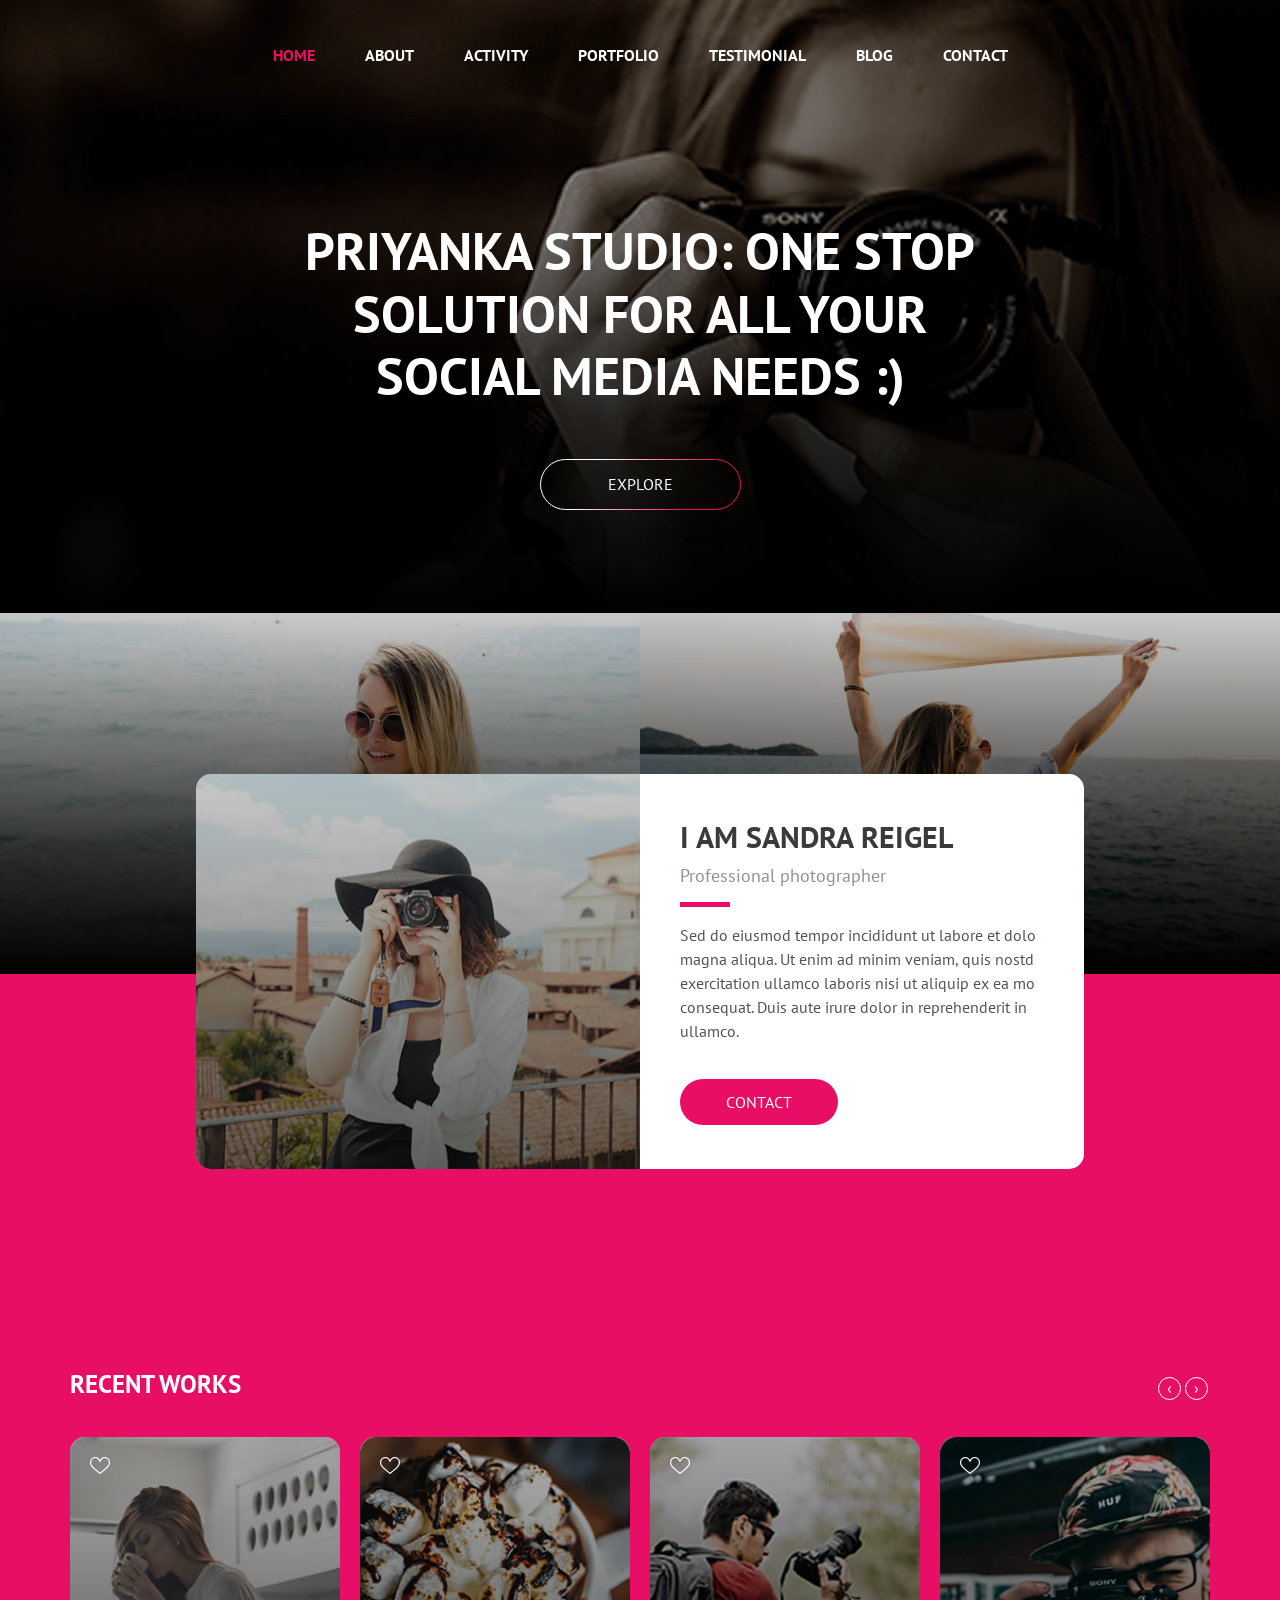
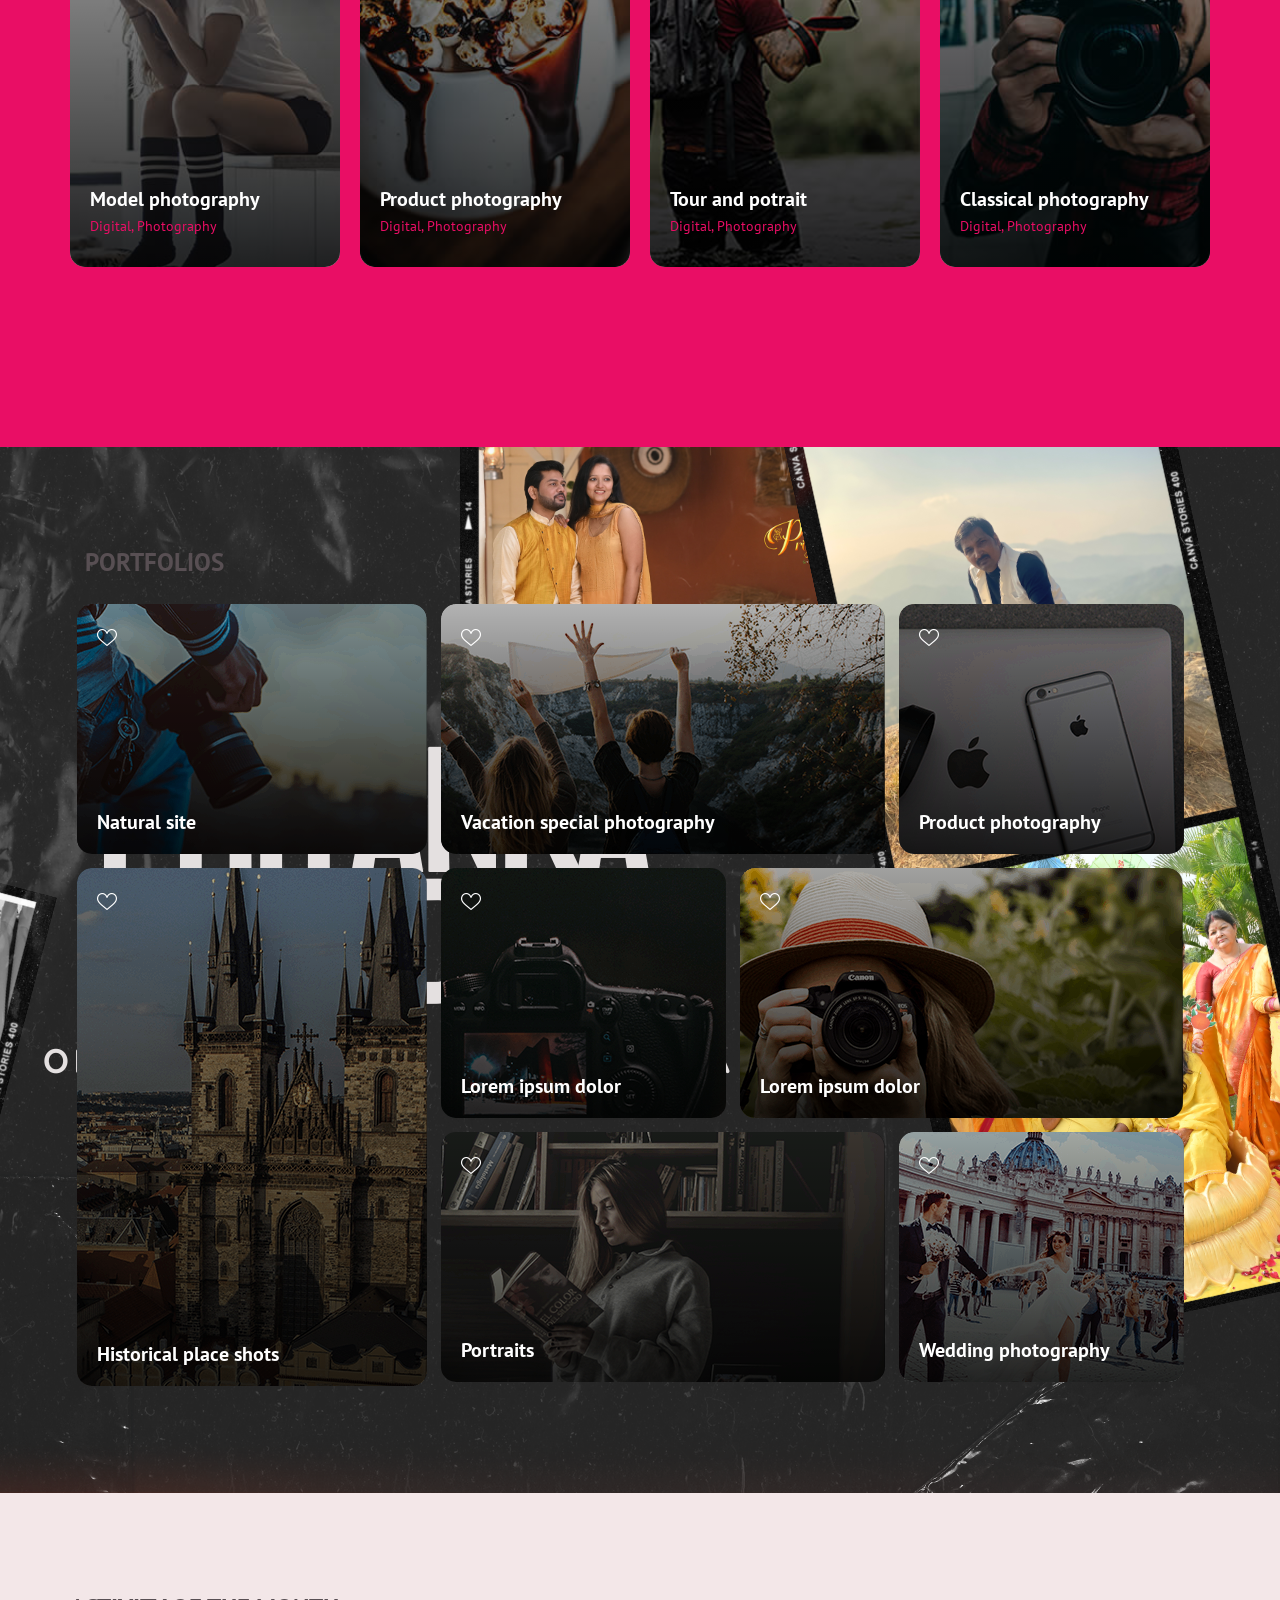
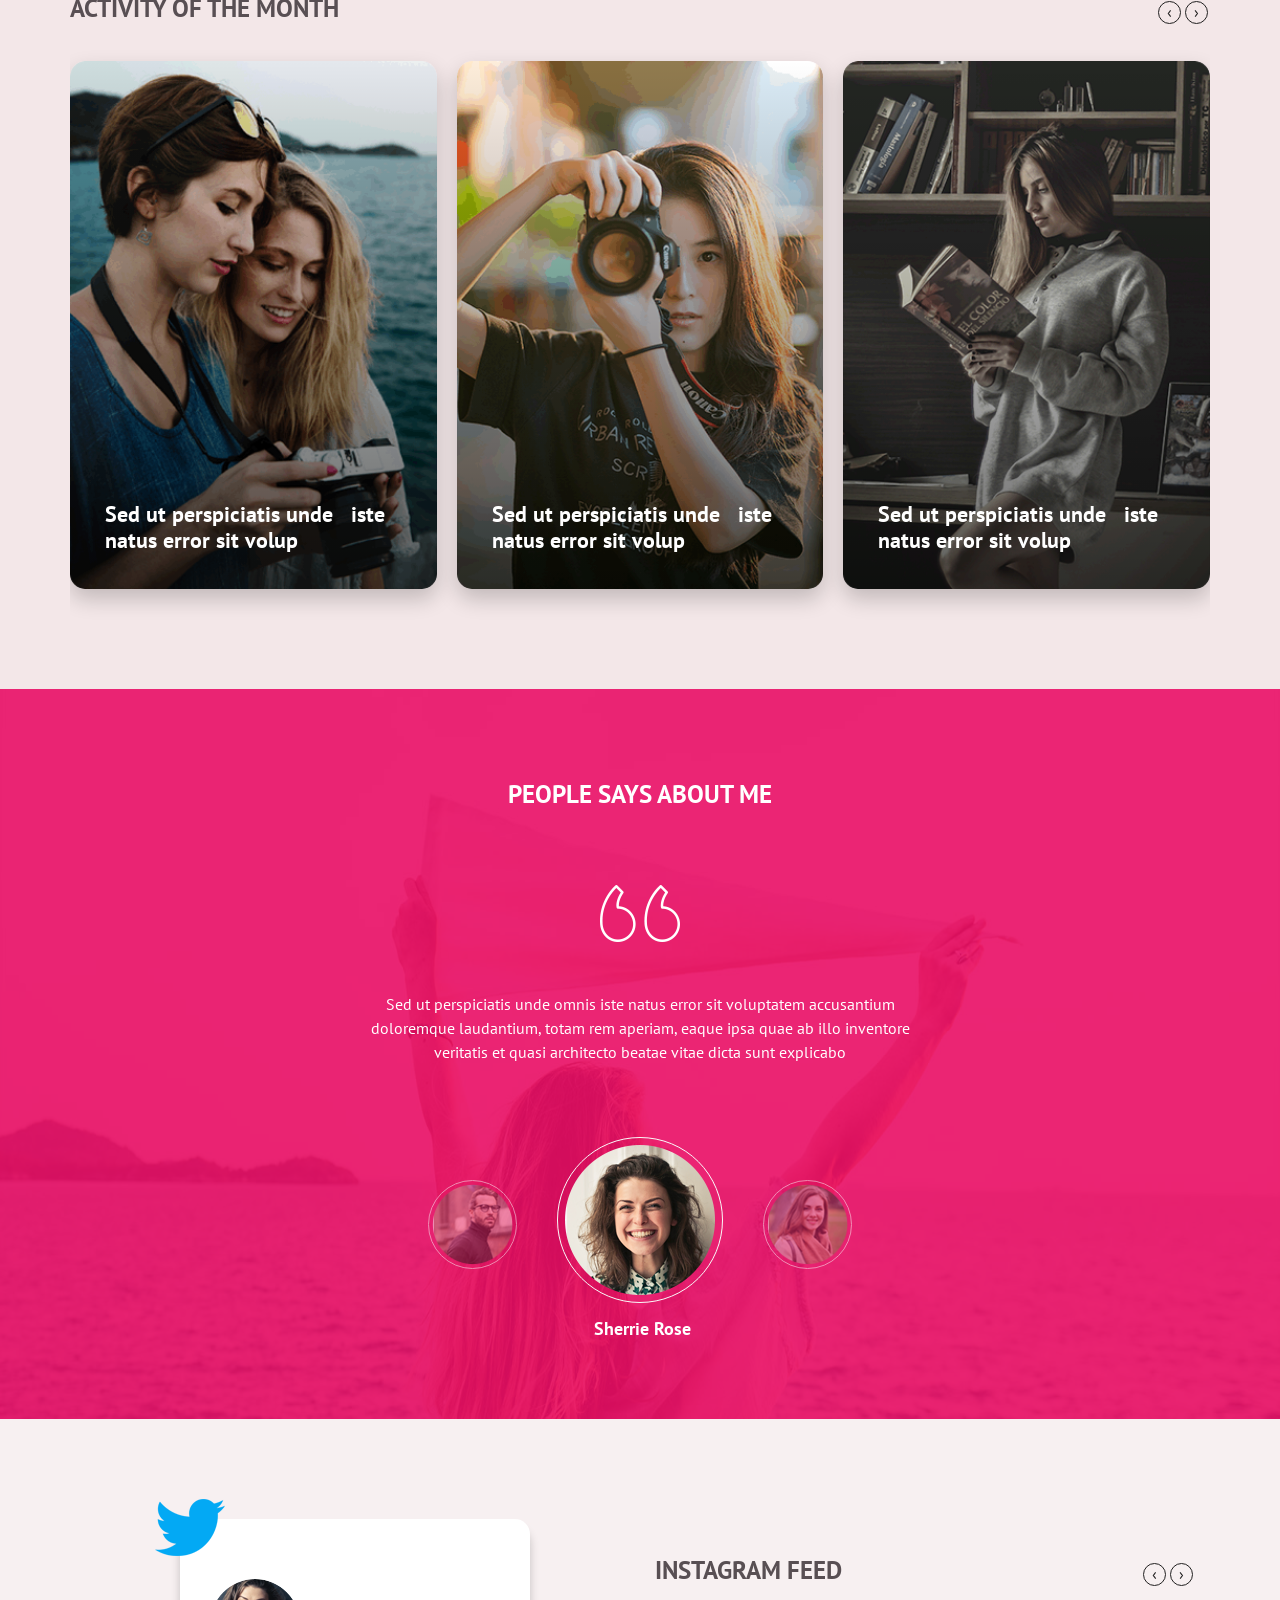
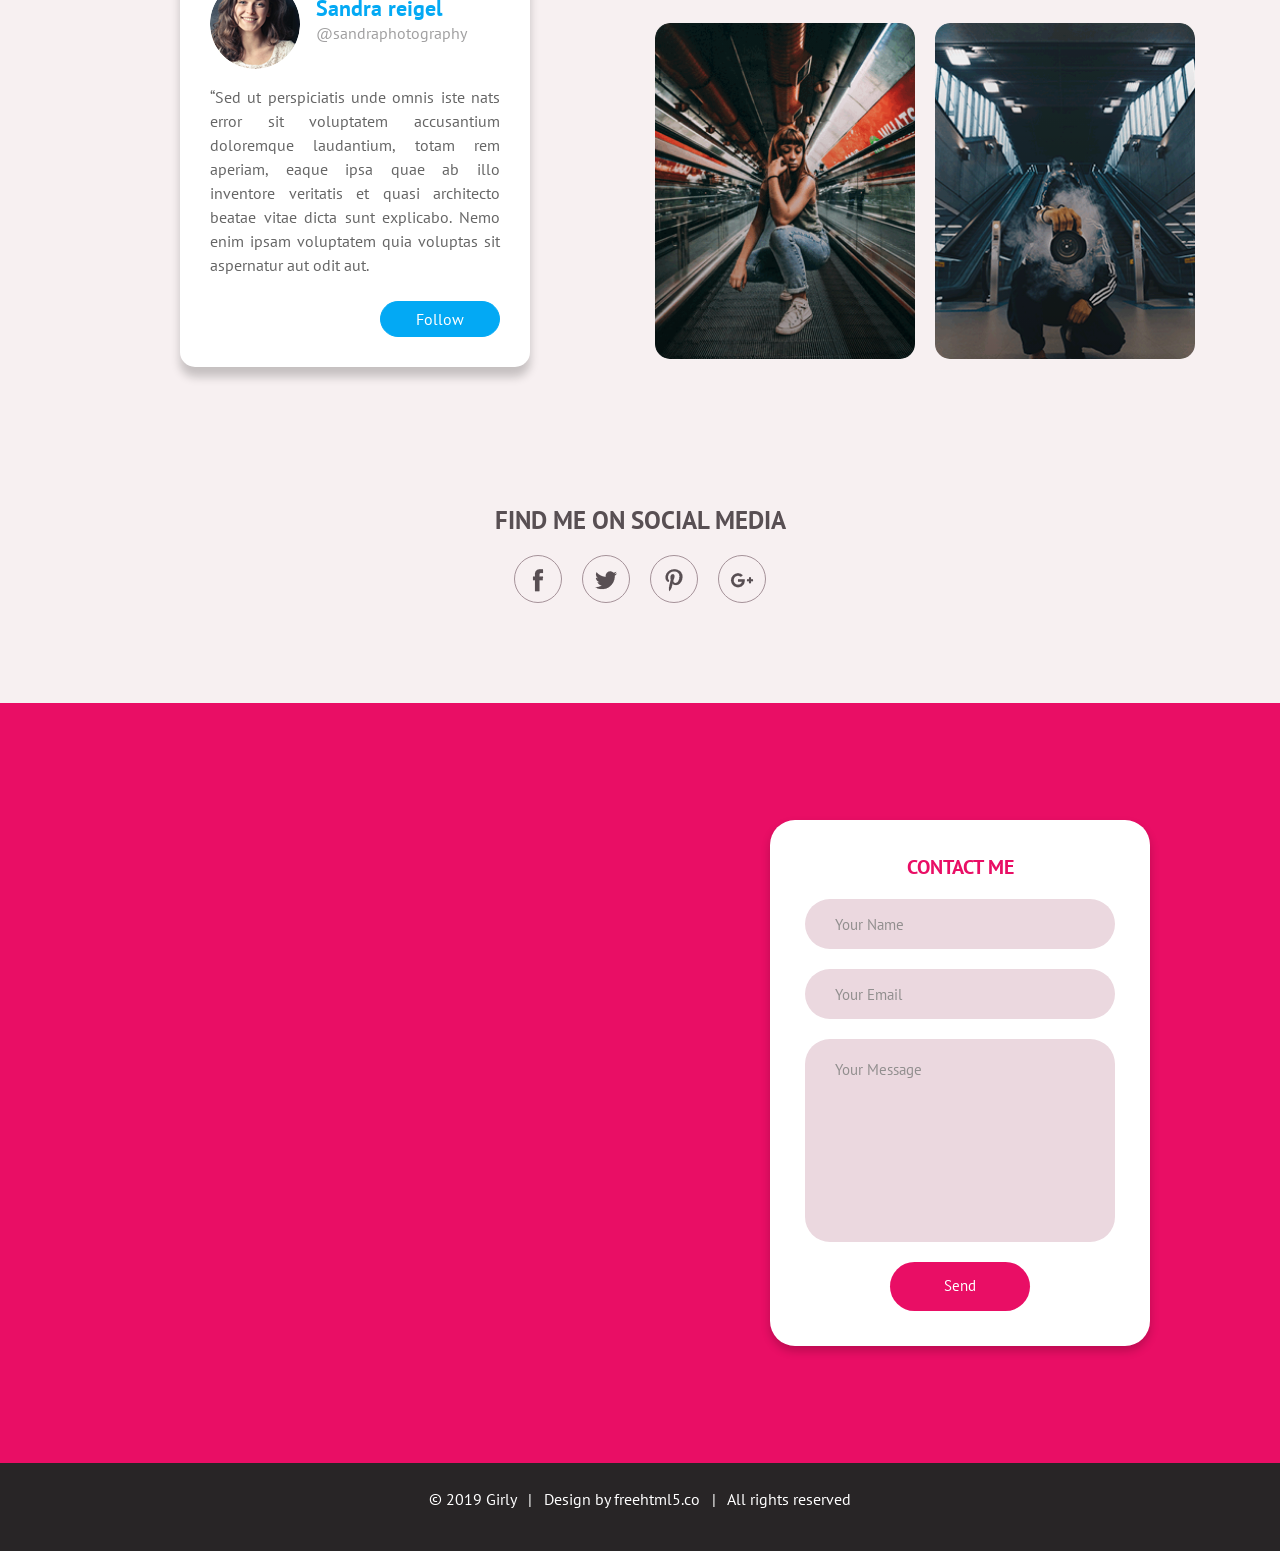
==== commit 8426e013: "update" ====
--- a/index.html
+++ b/index.html
@@ -1,10 +1,4 @@
 <!DOCTYPE html>
-<!--
-  Girly by FreeHTML5.co
-  Twitter: https://twitter.com/fh5co
-  Facebook: https://fb.com/fh5co
-  URL: https://freehtml5.co
--->
 <html lang="en">
 <head>
   <!-- Required meta tags -->
@@ -12,7 +6,7 @@
   <meta name="viewport" content="width=device-width, initial-scale=1, shrink-to-fit=no">
   <link rel="stylesheet" href="assets/css/bootstrap.min.css">
   <link rel="stylesheet" href="assets/css/style.css">
-  <title>Girly</title>
+  <title>Priyanka Studio: One Stop Solution for all your Digital Services</title>
 </head>
 
 <body>
@@ -36,8 +30,7 @@
     <div class="card"> <img class="card-img" src="assets/img/banner-img.jpg" alt="">
       <div class="card-img-overlay">
         <div class="center-text">
-          <h2 class="card-title">A camera is the save button
-          for the mind’s eye</h2>
+          <h2 class="card-title"> Priyanka Studio: One Stop Solution for all your Social Media Needs :) </h2>
           <a href="#" class="btn">
             <svg width="201" height="51" viewBox="0 0 201 51">
               <defs>
--- a/assets/css/style.css
+++ b/assets/css/style.css
@@ -1,9 +1,3 @@
-/*
- * Girly by FreeHTML5.co
- * Twitter: https://twitter.com/fh5co
- * Facebook: https://fb.com/fh5co
- * URL: https://freehtml5.co
- */
 * {
   margin: 0;
   padding: 0; }
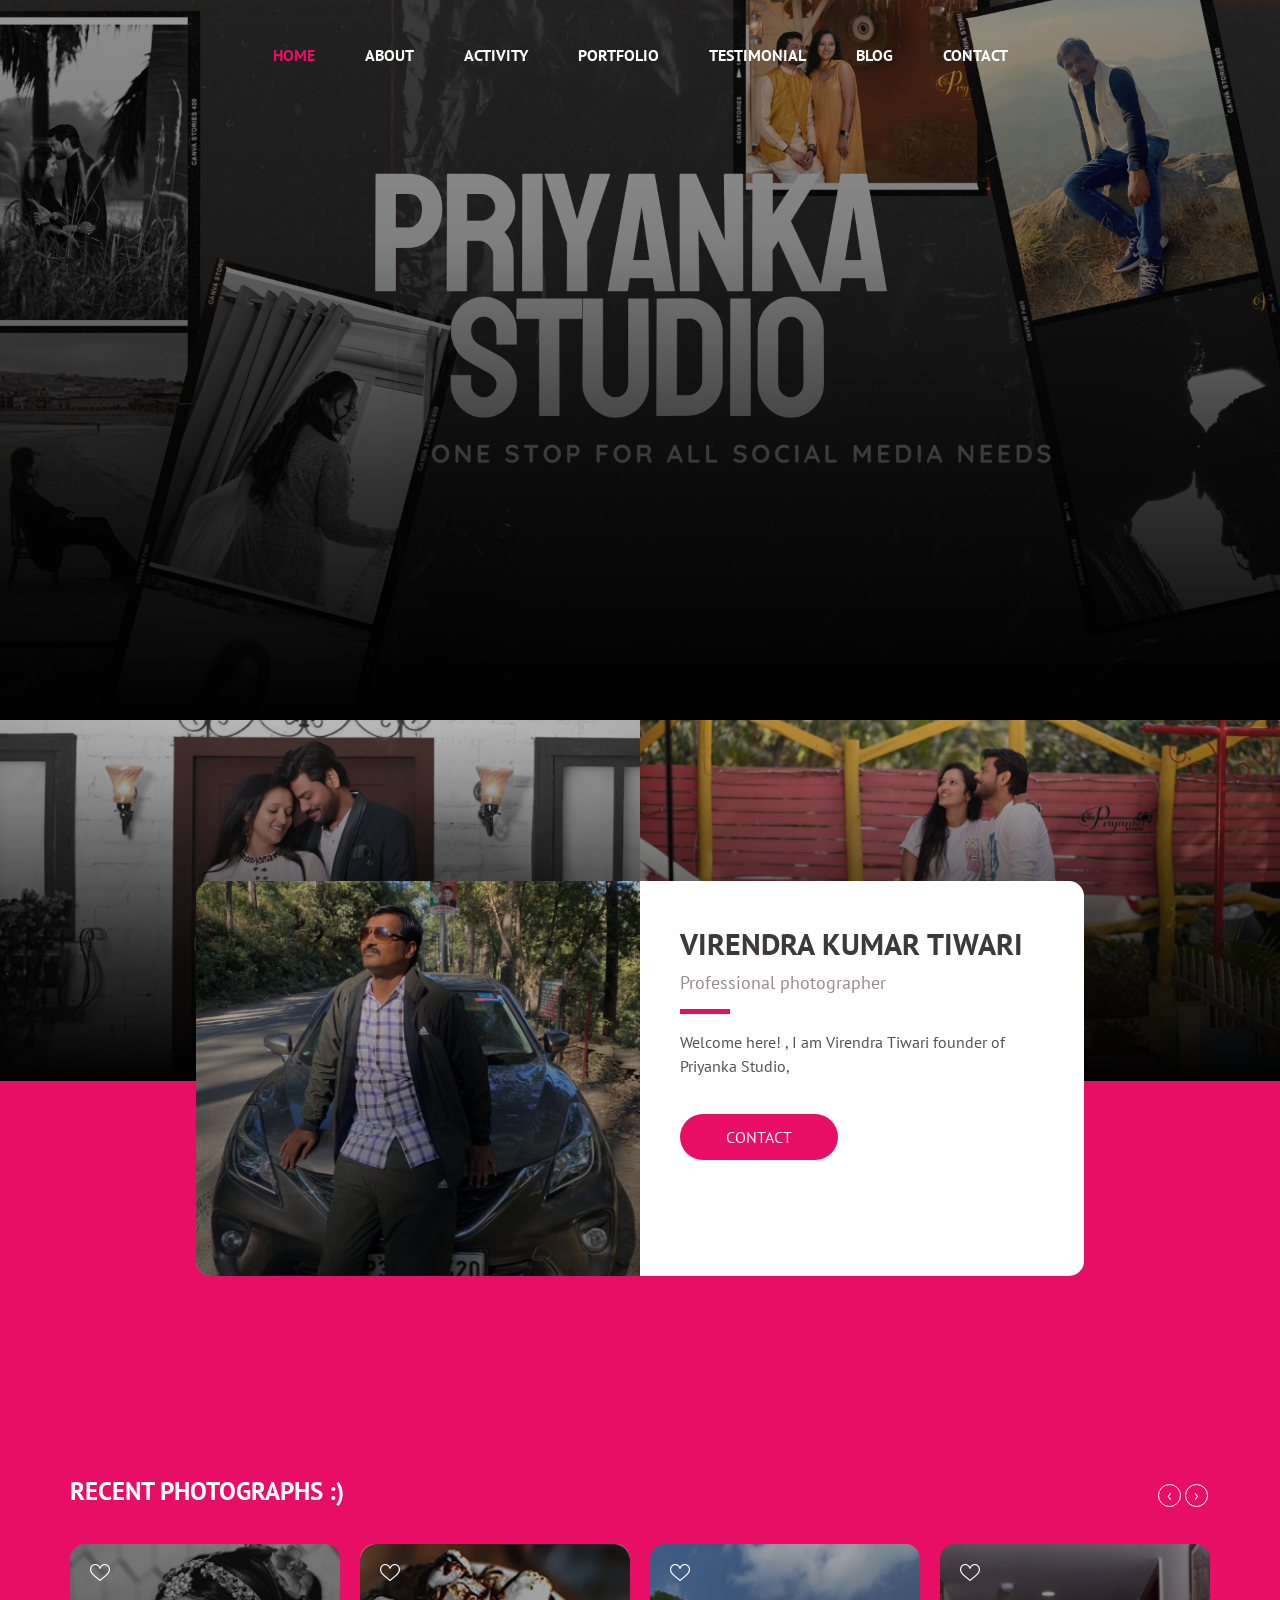
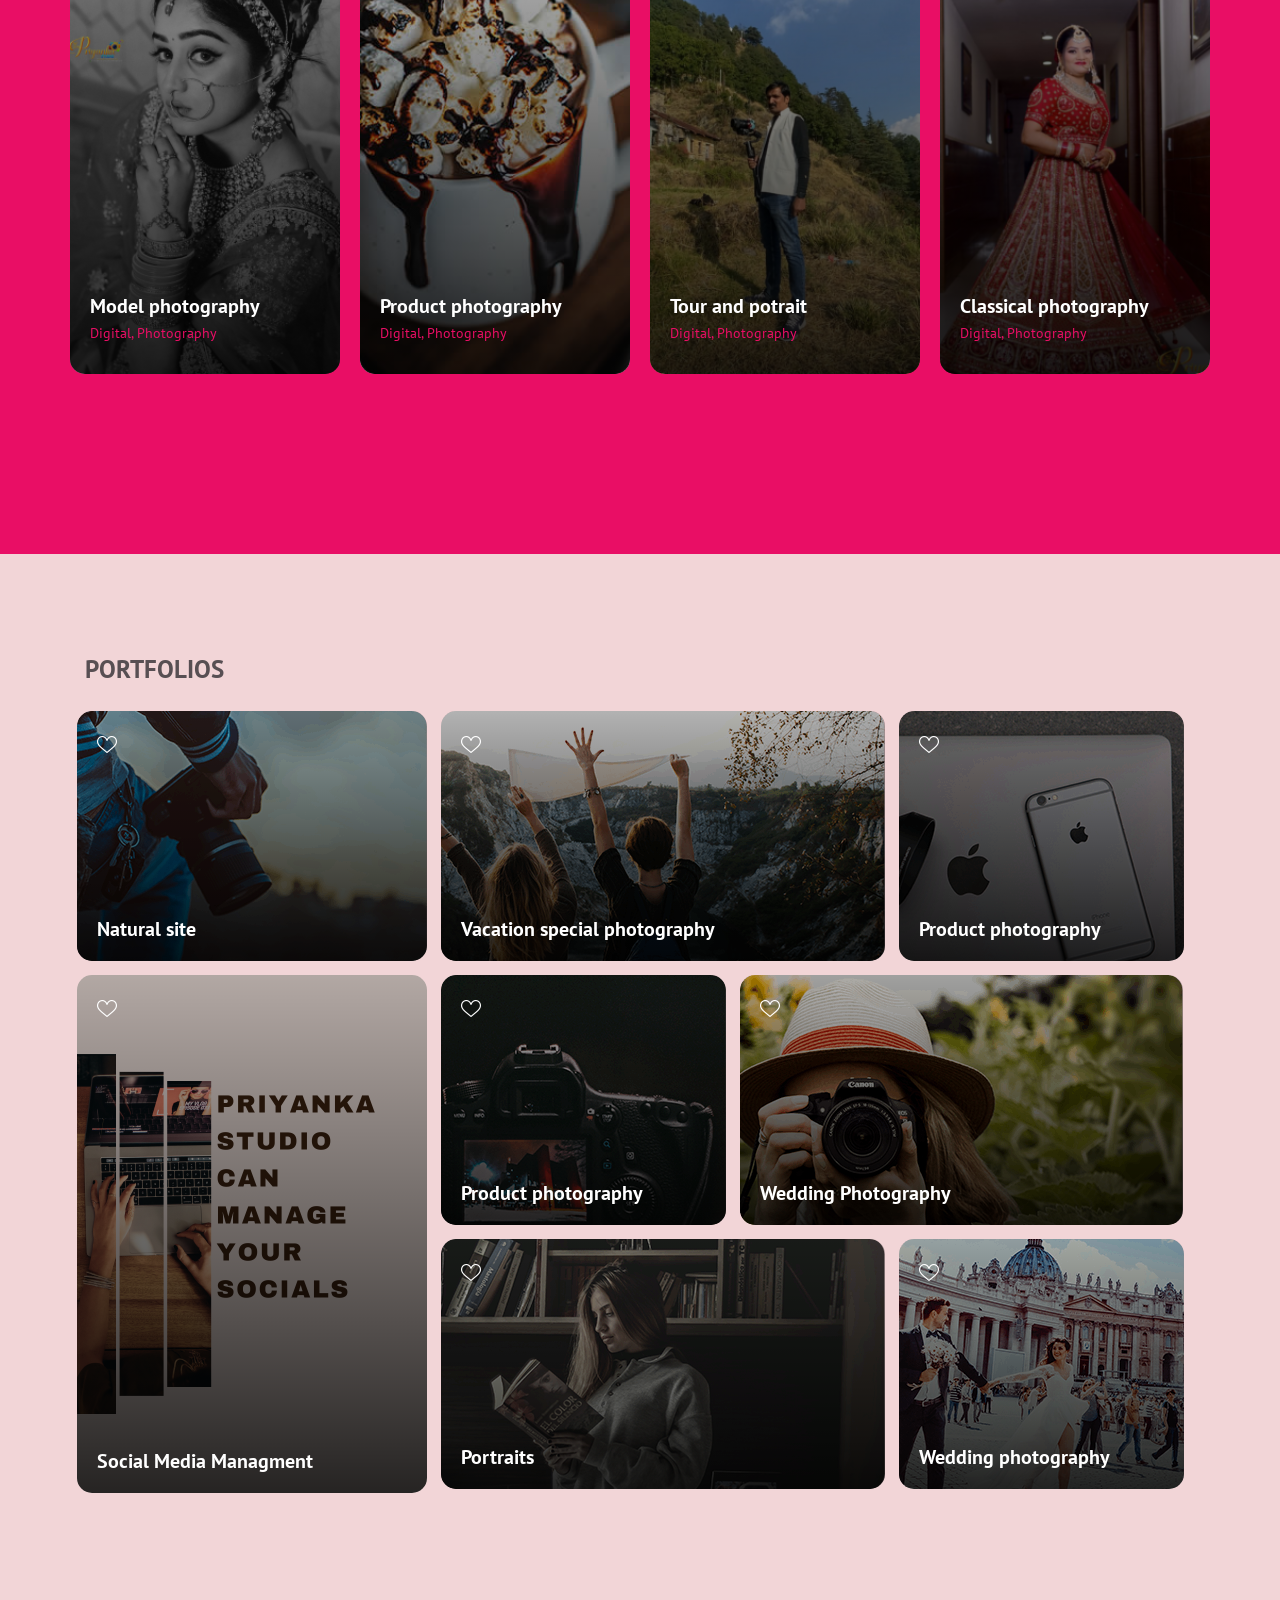
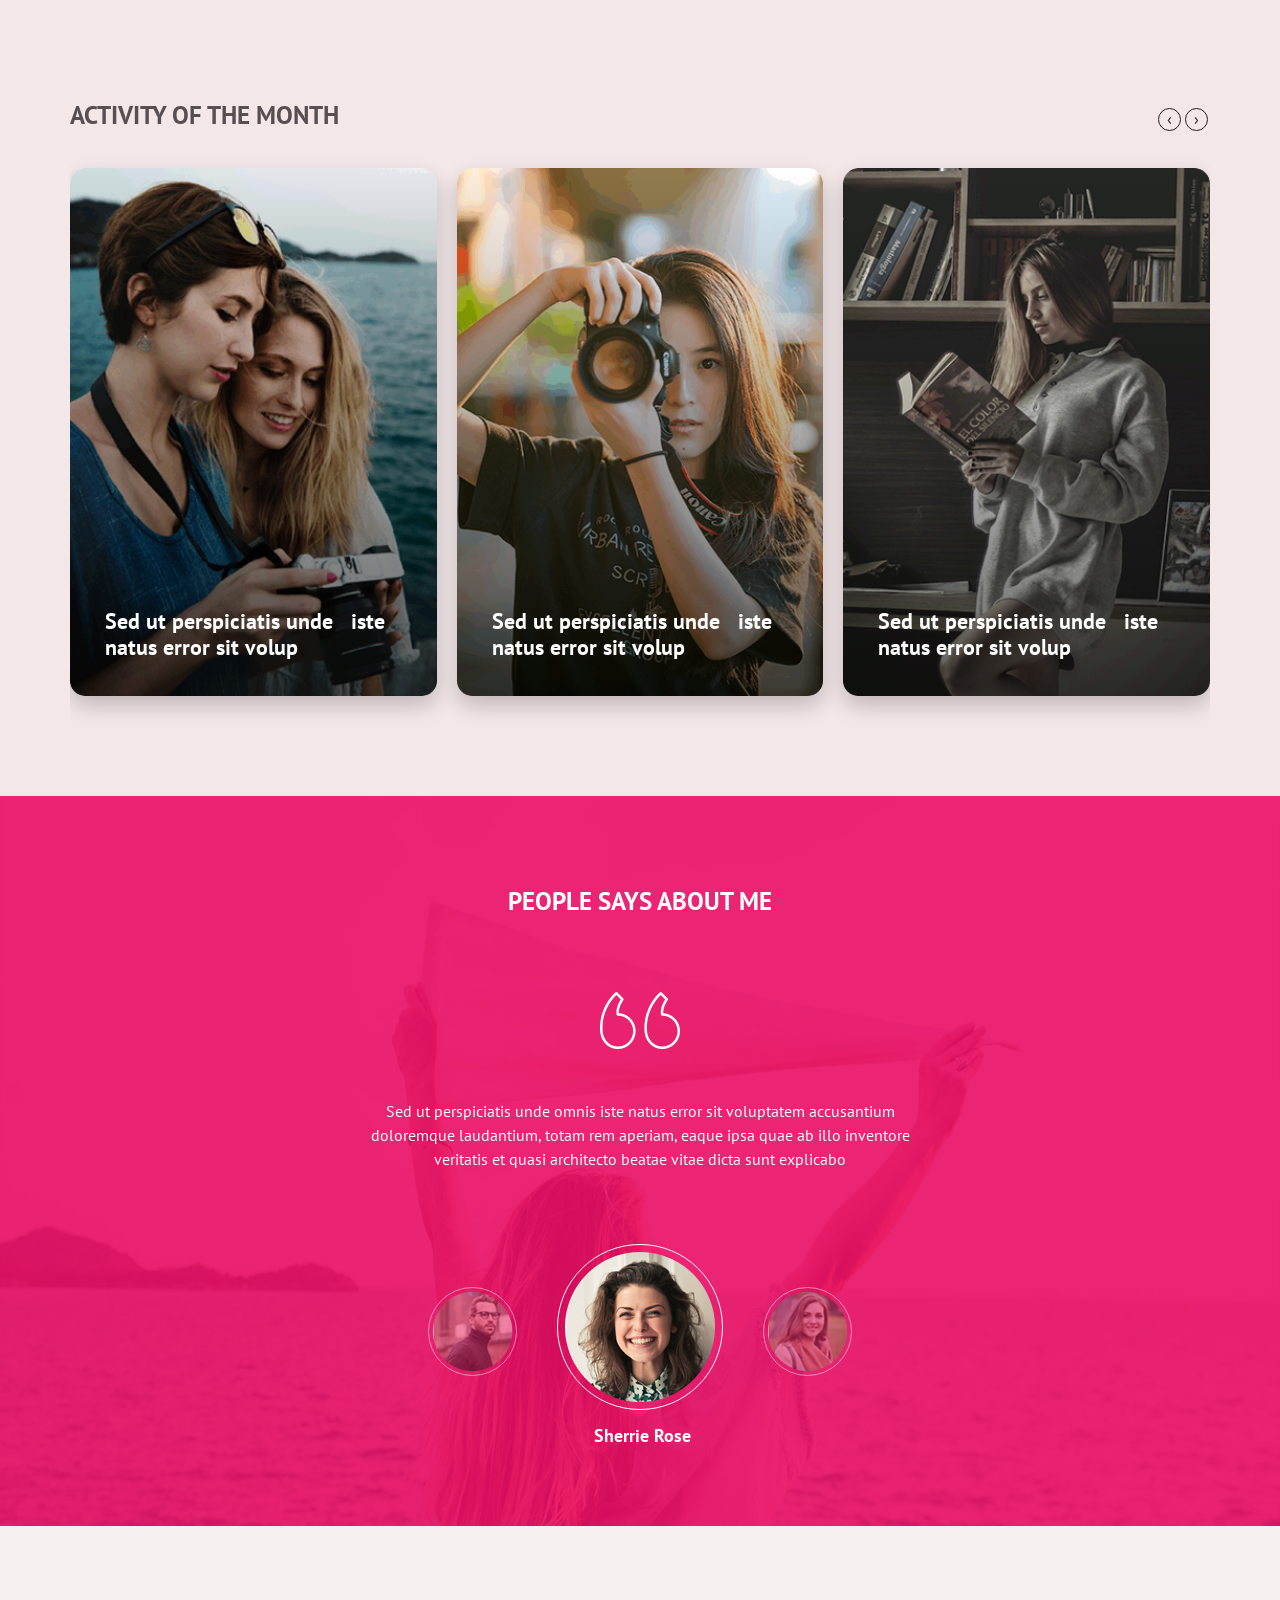
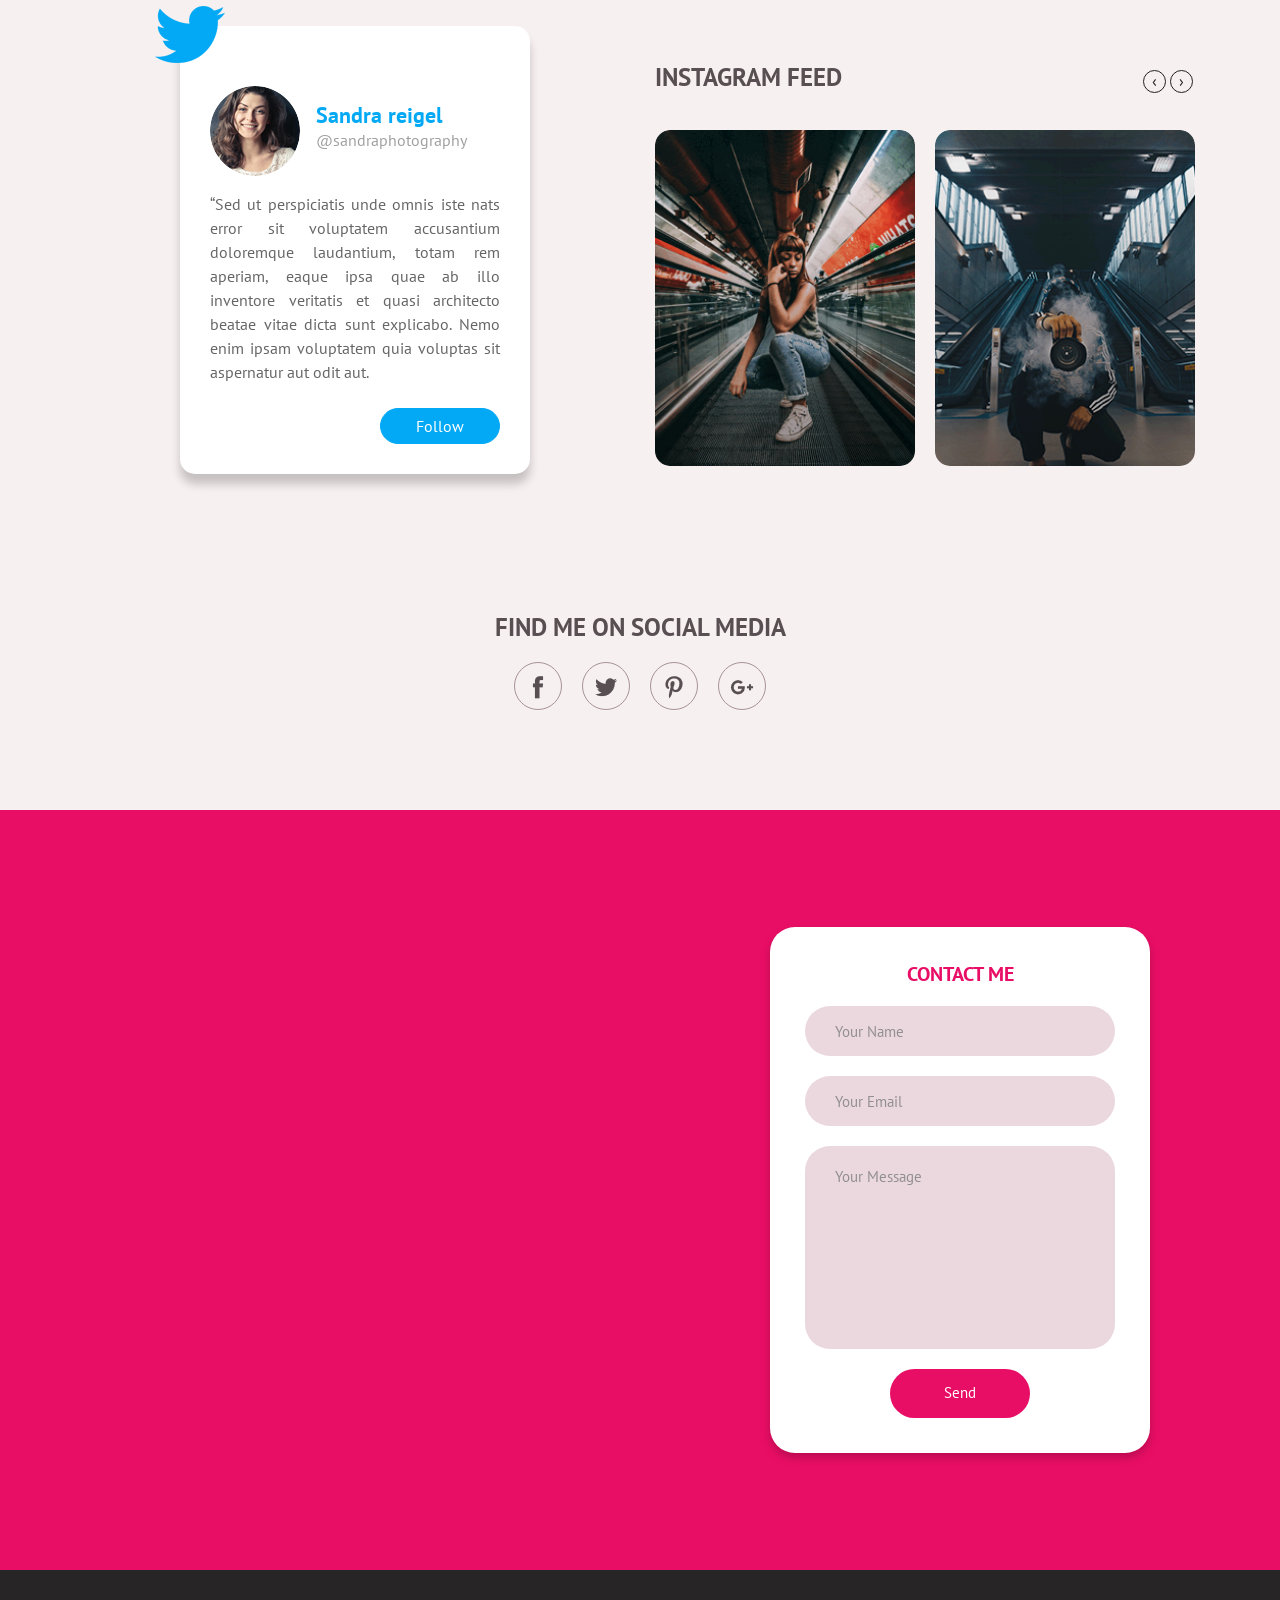
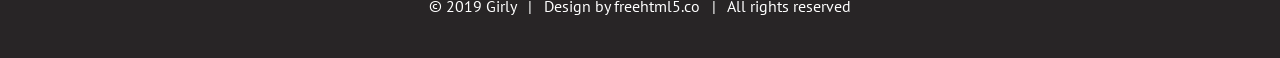
==== commit 47681767: "updated" ====
--- a/index.html
+++ b/index.html
@@ -1,5 +1,6 @@
 <!DOCTYPE html>
 <html lang="en">
+
 <head>
   <!-- Required meta tags -->
   <meta charset="utf-8">
@@ -12,14 +13,18 @@
 <body>
   <nav class="navbar navbar-expand-md  fixed-top maine-menu">
     <div class="container">
-      <button class="navbar-toggler ml-auto" data-target="#my-nav" onclick="myFunction(this)" data-toggle="collapse"> <span class="bar1"></span> <span class="bar2"></span> <span class="bar3"></span> </button>
+      <button class="navbar-toggler ml-auto" data-target="#my-nav" onclick="myFunction(this)" data-toggle="collapse">
+        <span class="bar1"></span> <span class="bar2"></span> <span class="bar3"></span> </button>
       <div id="my-nav" class="collapse navbar-collapse">
         <ul class="navbar-nav mx-auto">
           <li class="nav-item active"> <a class="nav-link" href="#">Home</a> </li>
           <li class="nav-item"> <a class="nav-link" href="#about" tabindex="-1" aria-disabled="true">About</a></li>
-          <li class="nav-item"> <a class="nav-link" href="#activity" tabindex="-1" aria-disabled="true">Activity</a></li>
-          <li class="nav-item"> <a class="nav-link" href="#portfolio" tabindex="-1" aria-disabled="true">Portfolio</a></li>
-          <li class="nav-item"> <a class="nav-link" href="#testimonial" tabindex="-1" aria-disabled="true">Testimonial</a></li>
+          <li class="nav-item"> <a class="nav-link" href="#activity" tabindex="-1" aria-disabled="true">Activity</a>
+          </li>
+          <li class="nav-item"> <a class="nav-link" href="#portfolio" tabindex="-1" aria-disabled="true">Portfolio</a>
+          </li>
+          <li class="nav-item"> <a class="nav-link" href="#testimonial" tabindex="-1"
+              aria-disabled="true">Testimonial</a></li>
           <li class="nav-item"> <a class="nav-link" href="blog.html" tabindex="-1" aria-disabled="true">Blog</a></li>
           <li class="nav-item"> <a class="nav-link" href="#contact" tabindex="-1" aria-disabled="true">Contact</a></li>
         </ul>
@@ -30,25 +35,28 @@
     <div class="card"> <img class="card-img" src="assets/img/banner-img.jpg" alt="">
       <div class="card-img-overlay">
         <div class="center-text">
-          <h2 class="card-title"> Priyanka Studio: One Stop Solution for all your Social Media Needs :) </h2>
-          <a href="#" class="btn">
+          <!-- <h2 class="card-title"> Priyanka Studio: One Stop Solution for all your Social Media Needs :) </h2> -->
+          <!-- <a href="#" class="btn">
             <svg width="201" height="51" viewBox="0 0 201 51">
               <defs>
                 <style>
-                .cls-1 {
-                  fill: none;
-                  stroke-width: 1px;
-                  stroke: url(#linear-gradient);
-                }
-              </style>
-              <linearGradient id="linear-gradient" x1="140.508" y1="50.5" x2="60.492" y2="0.5" gradientUnits="userSpaceOnUse">
-                <stop offset="0" stop-color="#e90e65"/>
-                <stop offset="1" stop-color="#fff"/>
-              </linearGradient>
-            </defs>
-            <rect id="Rounded_Rectangle_1" data-name="Rounded Rectangle 1" class="cls-1" x="0.5" y="0.5" width="200" height="50" rx="25" ry="25"/>
-          </svg>
-        Explore</a> </div>
+                  .cls-1 {
+                    fill: none;
+                    stroke-width: 1px;
+                    stroke: url(#linear-gradient);
+                  }
+                </style>
+                <linearGradient id="linear-gradient" x1="140.508" y1="50.5" x2="60.492" y2="0.5"
+                  gradientUnits="userSpaceOnUse">
+                  <stop offset="0" stop-color="#e90e65" />
+                  <stop offset="1" stop-color="#fff" />
+                </linearGradient>
+              </defs>
+              <rect id="Rounded_Rectangle_1" data-name="Rounded Rectangle 1" class="cls-1" x="0.5" y="0.5" width="200"
+                height="50" rx="25" ry="25" />
+            </svg>
+            Explore</a> -->
+        </div>
       </div>
     </div>
   </div>
@@ -77,62 +85,67 @@
         </div>
         <div class="col-md-6 pl-0" id="about">
           <div class="content">
-            <h3>I am Sandra Reigel</h3>
+            <h3>Virendra Kumar Tiwari</h3>
             <h4>Professional photographer</h4>
             <hr />
-            <p>Sed do eiusmod tempor incididunt ut labore et dolo magna aliqua. Ut enim ad minim veniam, quis nostd exercitation ullamco laboris nisi ut aliquip ex ea mo consequat. Duis aute irure dolor in reprehenderit in ullamco.</p>
-            <a href="#" class="btn">CONTACT</a> </div>
-          </div>
-        </div>
-      </div>
-      <div class="container recent" id="activity">
-        <div class="row">
-          <h2>Recent works</h2>
-          <div class="owl-carousel owl-carousel2 owl-theme">
-            <div>
-              <div class="card"> <img class="card-img" src="assets/img/recent-img1.jpg" alt="">
-                <div class="card-img-overlay"> <a href="#"><img src="assets/img/heart.png" class="heart" alt="heart icon"></a>
-                  <div class="bottom-text">
-                    <h5 class="card-title">Model photography</h5>
-                    <p class="card-text">Digital, Photography</p>
-                  </div>
-                </div>
-              </div>
-            </div>
-            <div>
-              <div class="card"> <img class="card-img" src="assets/img/recent-img2.jpg" alt="">
-                <div class="card-img-overlay"> <a href="#"><img src="assets/img/heart.png" class="heart" alt="heart icon"></a>
-                  <div class="bottom-text">
-                    <h5 class="card-title">Product photography</h5>
-                    <p class="card-text">Digital, Photography</p>
-                  </div>
-                </div>
-              </div>
-            </div>
-            <div>
-              <div class="card"> <img class="card-img" src="assets/img/recent-img3.jpg" alt="">
-                <div class="card-img-overlay"> <a href="#"><img src="assets/img/heart.png" class="heart" alt="heart icon"></a>
-                  <div class="bottom-text">
-                    <h5 class="card-title">Tour and potrait</h5>
-                    <p class="card-text">Digital, Photography</p>
-                  </div>
-                </div>
-              </div>
-            </div>
-            <div>
-              <div class="card"> <img class="card-img" src="assets/img/recent-img4.jpg" alt="">
-                <div class="card-img-overlay"> <a href="#"><img src="assets/img/heart.png" class="heart" alt="heart icon"></a>
-                  <div class="bottom-text">
-                    <h5 class="card-title">Classical photography</h5>
-                    <p class="card-text">Digital, Photography</p>
-                  </div>
-                </div>
-              </div>
-            </div>
-          </div>
-        </div>
-      </div>
-    </div>
+            <p>Welcome here! , I am Virendra Tiwari founder of Priyanka Studio,</p>
+            <a href="#" class="btn">CONTACT</a>
+          </div>
+        </div>
+      </div>
+    </div>
+    <div class="container recent" id="activity">
+      <div class="row">
+        <h2>Recent Photographs :)</h2>
+        <div class="owl-carousel owl-carousel2 owl-theme">
+          <div>
+            <div class="card"> <img class="card-img" src="assets/img/recent-img1.jpg" alt="">
+              <div class="card-img-overlay"> <a href="#"><img src="assets/img/heart.png" class="heart"
+                    alt="heart icon"></a>
+                <div class="bottom-text">
+                  <h5 class="card-title">Model photography</h5>
+                  <p class="card-text">Digital, Photography</p>
+                </div>
+              </div>
+            </div>
+          </div>
+          <div>
+            <div class="card"> <img class="card-img" src="assets/img/recent-img2.jpg" alt="">
+              <div class="card-img-overlay"> <a href="#"><img src="assets/img/heart.png" class="heart"
+                    alt="heart icon"></a>
+                <div class="bottom-text">
+                  <h5 class="card-title">Product photography</h5>
+                  <p class="card-text">Digital, Photography</p>
+                </div>
+              </div>
+            </div>
+          </div>
+          <div>
+            <div class="card"> <img class="card-img" src="assets/img/recent-img3.jpg" alt="">
+              <div class="card-img-overlay"> <a href="#"><img src="assets/img/heart.png" class="heart"
+                    alt="heart icon"></a>
+                <div class="bottom-text">
+                  <h5 class="card-title">Tour and potrait</h5>
+                  <p class="card-text">Digital, Photography</p>
+                </div>
+              </div>
+            </div>
+          </div>
+          <div>
+            <div class="card"> <img class="card-img" src="assets/img/recent-img4.jpg" alt="">
+              <div class="card-img-overlay"> <a href="#"><img src="assets/img/heart.png" class="heart"
+                    alt="heart icon"></a>
+                <div class="bottom-text">
+                  <h5 class="card-title">Classical photography</h5>
+                  <p class="card-text">Digital, Photography</p>
+                </div>
+              </div>
+            </div>
+          </div>
+        </div>
+      </div>
+    </div>
+  </div>
   </div>
   <div class="container-fluid recent fh5co-portfolio" id="portfolio">
     <div class="container">
@@ -140,7 +153,8 @@
       <div class="row">
         <div class="bx bx-1">
           <div class="card"> <img class="card-img" src="assets/img/portfolio-img1.png" alt="">
-            <div class="card-img-overlay"> <a href="#"><img src="assets/img/heart.png" class="heart" alt="heart icon"></a>
+            <div class="card-img-overlay"> <a href="#"><img src="assets/img/heart.png" class="heart"
+                  alt="heart icon"></a>
               <div class="bottom-text">
                 <h5 class="card-title">Natural site</h5>
               </div>
@@ -149,7 +163,8 @@
         </div>
         <div class="bx bx-2">
           <div class="card"> <img class="card-img" src="assets/img/portfolio-img2.png" alt="">
-            <div class="card-img-overlay"> <a href="#"><img src="assets/img/heart.png" class="heart" alt="heart icon"></a>
+            <div class="card-img-overlay"> <a href="#"><img src="assets/img/heart.png" class="heart"
+                  alt="heart icon"></a>
               <div class="bottom-text">
                 <h5 class="card-title">Vacation special photography</h5>
               </div>
@@ -158,7 +173,8 @@
         </div>
         <div class="bx bx-3">
           <div class="card"> <img class="card-img" src="assets/img/portfolio-img3.png" alt="">
-            <div class="card-img-overlay"> <a href="#"><img src="assets/img/heart.png" class="heart" alt="heart icon"></a>
+            <div class="card-img-overlay"> <a href="#"><img src="assets/img/heart.png" class="heart"
+                  alt="heart icon"></a>
               <div class="bottom-text">
                 <h5 class="card-title">Product photography</h5>
               </div>
@@ -167,9 +183,10 @@
         </div>
         <div class="bx bx-4">
           <div class="card"> <img class="card-img" src="assets/img/portfolio-img4.png" alt="">
-            <div class="card-img-overlay"> <a href="#"><img src="assets/img/heart.png" class="heart" alt="heart icon"></a>
+            <div class="card-img-overlay"> <a href="#"><img src="assets/img/heart.png" class="heart"
+                  alt="heart icon"></a>
               <div class="bottom-text">
-                <h5 class="card-title">Historical place shots</h5>
+                <h5 class="card-title">Social Media Managment</h5>
               </div>
             </div>
           </div>
@@ -177,18 +194,20 @@
         <div class="bx bx-middle" style="padding: 0;">
           <div class="bx bx-5">
             <div class="card"> <img class="card-img" src="assets/img/portfolio-img5.png" alt="">
-              <div class="card-img-overlay"> <a href="#"><img src="assets/img/heart.png" class="heart" alt="heart icon"></a>
-                <div class="bottom-text">
-                  <h5 class="card-title">Lorem ipsum dolor</h5>
+              <div class="card-img-overlay"> <a href="#"><img src="assets/img/heart.png" class="heart"
+                    alt="heart icon"></a>
+                <div class="bottom-text">
+                  <h5 class="card-title">Product photography</h5>
                 </div>
               </div>
             </div>
           </div>
           <div class="bx bx-6">
             <div class="card"> <img class="card-img" src="assets/img/portfolio-img6.png" alt="">
-              <div class="card-img-overlay"> <a href="#"><img src="assets/img/heart.png" class="heart" alt="heart icon"></a>
-                <div class="bottom-text">
-                  <h5 class="card-title">Lorem ipsum dolor</h5>
+              <div class="card-img-overlay"> <a href="#"><img src="assets/img/heart.png" class="heart"
+                    alt="heart icon"></a>
+                <div class="bottom-text">
+                  <h5 class="card-title">Wedding Photography</h5>
                 </div>
               </div>
             </div>
@@ -196,7 +215,8 @@
           <div>
             <div class="bx bx-7">
               <div class="card"> <img class="card-img" src="assets/img/portfolio-img7.png" alt="">
-                <div class="card-img-overlay"> <a href="#"><img src="assets/img/heart.png" class="heart" alt="heart icon"></a>
+                <div class="card-img-overlay"> <a href="#"><img src="assets/img/heart.png" class="heart"
+                      alt="heart icon"></a>
                   <div class="bottom-text">
                     <h5 class="card-title">Portraits</h5>
                   </div>
@@ -205,7 +225,8 @@
             </div>
             <div class="bx bx-8">
               <div class="card"> <img class="card-img" src="assets/img/portfolio-img8.png" alt="">
-                <div class="card-img-overlay"> <a href="#"><img src="assets/img/heart.png" class="heart" alt="heart icon"></a>
+                <div class="card-img-overlay"> <a href="#"><img src="assets/img/heart.png" class="heart"
+                      alt="heart icon"></a>
                   <div class="bottom-text">
                     <h5 class="card-title">Wedding photography</h5>
                   </div>
@@ -227,17 +248,17 @@
               <div class="card-img-overlay">
                 <div class="bottom-text">
                   <h5 class="card-title">Sed ut perspiciatis unde &nbsp; iste natus error sit volup</h5>
-                  <a href="#">Read more <img src="assets/img/double-right.svg" alt=""></a> 
-                </div>
-              </div>
-            </div>
-          </div>
-          <div>
-            <div class="card"> <img class="card-img" src="assets/img/activity-img2.png"  alt="">
+                  <a href="#">Read more <img src="assets/img/double-right.svg" alt=""></a>
+                </div>
+              </div>
+            </div>
+          </div>
+          <div>
+            <div class="card"> <img class="card-img" src="assets/img/activity-img2.png" alt="">
               <div class="card-img-overlay">
                 <div class="bottom-text">
                   <h5 class="card-title">Sed ut perspiciatis unde &nbsp; iste natus error sit volup</h5>
-                  <a href="#">Read more <img src="assets/img/double-right.svg" alt=""></a> 
+                  <a href="#">Read more <img src="assets/img/double-right.svg" alt=""></a>
                 </div>
               </div>
             </div>
@@ -247,7 +268,7 @@
               <div class="card-img-overlay">
                 <div class="bottom-text">
                   <h5 class="card-title">Sed ut perspiciatis unde &nbsp; iste natus error sit volup</h5>
-                  <a href="#">Read more <img src="assets/img/double-right.svg" alt=""></a> 
+                  <a href="#">Read more <img src="assets/img/double-right.svg" alt=""></a>
                 </div>
               </div>
             </div>
@@ -266,24 +287,33 @@
         </div>
         <div class="carousel-item">
           <div class="carousel-caption d-md-block"> <img src="assets/img/quote-icon.png" alt="">
-            <p>Sed ut perspiciatis unde omnis iste natus error sit voluptatem accusantium doloremque laudantium, totam rem aperiam, eaque ipsa quae ab illo inventore veritatis et quasi architecto beatae vitae dicta sunt explicabo</p>
+            <p>Sed ut perspiciatis unde omnis iste natus error sit voluptatem accusantium doloremque laudantium, totam
+              rem aperiam, eaque ipsa quae ab illo inventore veritatis et quasi architecto beatae vitae dicta sunt
+              explicabo</p>
           </div>
         </div>
         <div class="carousel-item active">
           <div class="carousel-caption d-md-block"> <img src="assets/img/quote-icon.png" alt="">
-            <p>Sed ut perspiciatis unde omnis iste natus error sit voluptatem accusantium doloremque laudantium, totam rem aperiam, eaque ipsa quae ab illo inventore veritatis et quasi architecto beatae vitae dicta sunt explicabo</p>
+            <p>Sed ut perspiciatis unde omnis iste natus error sit voluptatem accusantium doloremque laudantium, totam
+              rem aperiam, eaque ipsa quae ab illo inventore veritatis et quasi architecto beatae vitae dicta sunt
+              explicabo</p>
           </div>
         </div>
         <div class="carousel-item">
           <div class="carousel-caption d-md-block"> <img src="assets/img/quote-icon.png" alt="">
-            <p>Sed ut perspiciatis unde omnis iste natus error sit voluptatem accusantium doloremque laudantium, totam rem aperiam, eaque ipsa quae ab illo inventore veritatis et quasi architecto beatae vitae dicta sunt explicabo</p>
+            <p>Sed ut perspiciatis unde omnis iste natus error sit voluptatem accusantium doloremque laudantium, totam
+              rem aperiam, eaque ipsa quae ab illo inventore veritatis et quasi architecto beatae vitae dicta sunt
+              explicabo</p>
           </div>
         </div>
       </div>
       <ol class="carousel-indicators">
-        <li data-target="#my-carousel" data-slide-to="0" > <img src="assets/img/about-me-img1.png" alt=""> <span>Sherrie Rose</span> </li>
-        <li class="active" data-target="#my-carousel" data-slide-to="1" aria-current="location"> <img src="assets/img/about-me-img2.png" alt=""> <span>Sherrie Rose</span> </li>
-        <li data-target="#my-carousel" data-slide-to="2"> <img src="assets/img/about-me-img3.png" alt=""> <span>Sherrie Rose</span> </li>
+        <li data-target="#my-carousel" data-slide-to="0"> <img src="assets/img/about-me-img1.png" alt=""> <span>Sherrie
+            Rose</span> </li>
+        <li class="active" data-target="#my-carousel" data-slide-to="1" aria-current="location"> <img
+            src="assets/img/about-me-img2.png" alt=""> <span>Sherrie Rose</span> </li>
+        <li data-target="#my-carousel" data-slide-to="2"> <img src="assets/img/about-me-img3.png" alt=""> <span>Sherrie
+            Rose</span> </li>
       </ol>
     </div>
   </div>
@@ -292,13 +322,17 @@
       <div class="row mb-5 pb-5">
         <div class="col-lg-6">
           <div class="twit-box">
-            <div class="media mb-3"> <img class="align-self-start mr-3 rounded-circle" src="assets/img/twit-girl-img.png" alt="">
+            <div class="media mb-3"> <img class="align-self-start mr-3 rounded-circle"
+                src="assets/img/twit-girl-img.png" alt="">
               <div class="media-body">
                 <h5 class="mb-0 mt-3">Sandra reigel</h5>
                 <p>@sandraphotography</p>
               </div>
             </div>
-            <p class="text-justify"> “Sed ut perspiciatis unde omnis iste nats error sit voluptatem accusantium doloremque laudantium, totam rem aperiam, eaque ipsa quae ab illo inventore veritatis et quasi architecto beatae vitae dicta sunt explicabo. Nemo enim ipsam voluptatem quia voluptas sit aspernatur aut odit aut. </p>
+            <p class="text-justify"> “Sed ut perspiciatis unde omnis iste nats error sit voluptatem accusantium
+              doloremque laudantium, totam rem aperiam, eaque ipsa quae ab illo inventore veritatis et quasi architecto
+              beatae vitae dicta sunt explicabo. Nemo enim ipsam voluptatem quia voluptas sit aspernatur aut odit aut.
+            </p>
             <div class="clearfix"> <a href="#" class="btn btn-primary mt-2 float-right">Follow</a> </div>
           </div>
         </div>
@@ -311,7 +345,7 @@
               </div>
             </div>
             <div>
-              <div class="card"> <img class="card-img" src="assets/img/feed-img2.png"  alt="">
+              <div class="card"> <img class="card-img" src="assets/img/feed-img2.png" alt="">
                 <div class="card-img-overlay"> </div>
               </div>
             </div>
@@ -321,8 +355,10 @@
       <h2 class="text-center d-block">Find me on social media</h2>
       <div class="row social-links">
         <ul class="nav mx-auto">
-          <li class="nav-item"> <a class="nav-link" href="https://www.facebook.com/fh5co"><img src="assets/img/facebook.png" alt=""></a> </li>
-          <li class="nav-item"> <a class="nav-link" href="https://twitter.com/fh5co"><img src="assets/img/twitter.png" alt=""></a> </li>
+          <li class="nav-item"> <a class="nav-link" href="https://www.facebook.com/fh5co"><img
+                src="assets/img/facebook.png" alt=""></a> </li>
+          <li class="nav-item"> <a class="nav-link" href="https://twitter.com/fh5co"><img src="assets/img/twitter.png"
+                alt=""></a> </li>
           <li class="nav-item"> <a class="nav-link" href="#"><img src="assets/img/pinterest.png" alt=""></a> </li>
           <li class="nav-item"> <a class="nav-link" href="#"><img src="assets/img/google-plus.png" alt=""></a> </li>
         </ul>
@@ -332,7 +368,9 @@
   <footer class="container-fluid p-0 pr-0">
     <div class="row mr-0 ml-0">
       <div class="col-md-6 pr-0 pl-0 map">
-        <iframe src="https://www.google.com/maps/embed?pb=!1m18!1m12!1m3!1d13035.46901327725!2d-80.85396551628644!3d35.234674411422155!2m3!1f0!2f0!3f0!3m2!1i1024!2i768!4f13.1!3m3!1m2!1s0x8856a03af474f38f%3A0xf8301daadf5f7670!2sFourth+Ward%2C+Charlotte%2C+NC%2C+USA!5e0!3m2!1sen!2sin!4v1551001218548"  style="border:0" allowfullscreen></iframe>
+        <iframe
+          src="https://www.google.com/maps/embed?pb=!1m18!1m12!1m3!1d13035.46901327725!2d-80.85396551628644!3d35.234674411422155!2m3!1f0!2f0!3f0!3m2!1i1024!2i768!4f13.1!3m3!1m2!1s0x8856a03af474f38f%3A0xf8301daadf5f7670!2sFourth+Ward%2C+Charlotte%2C+NC%2C+USA!5e0!3m2!1sen!2sin!4v1551001218548"
+          style="border:0" allowfullscreen></iframe>
       </div>
       <div class="col-md-6 content-us">
         <div class="contact-form" id="contact">
@@ -345,16 +383,18 @@
       </div>
     </div>
     <div class="copy pt-4 pb-4">
-      <p><a href="https://freehtml5.co/" target="_blank"> &copy; 2019 Girly</a>  &nbsp;  |  &nbsp; Design by <a href="https://freehtml5.co/" target="_blank">freehtml5.co</a> &nbsp; | &nbsp;  All rights reserved</p>
+      <p><a href="https://freehtml5.co/" target="_blank"> &copy; 2019 Girly</a> &nbsp; | &nbsp; Design by <a
+          href="https://freehtml5.co/" target="_blank">freehtml5.co</a> &nbsp; | &nbsp; All rights reserved</p>
     </div>
   </footer>
 
-  <!-- jQuery first, then Popper.js, then Bootstrap JS --> 
-  <script src="assets/js/jquery-3.3.1.slim.min.js"></script> 
-  <script src="assets/js/popper.min.js" ></script> 
-  <script src="assets/js/bootstrap.min.js"></script> 
-  <script src="assets/js/owl.carousel.min.js"></script> 
+  <!-- jQuery first, then Popper.js, then Bootstrap JS -->
+  <script src="assets/js/jquery-3.3.1.slim.min.js"></script>
+  <script src="assets/js/popper.min.js"></script>
+  <script src="assets/js/bootstrap.min.js"></script>
+  <script src="assets/js/owl.carousel.min.js"></script>
   <script src="assets/js/main.js"></script>
 
 </body>
+
 </html>
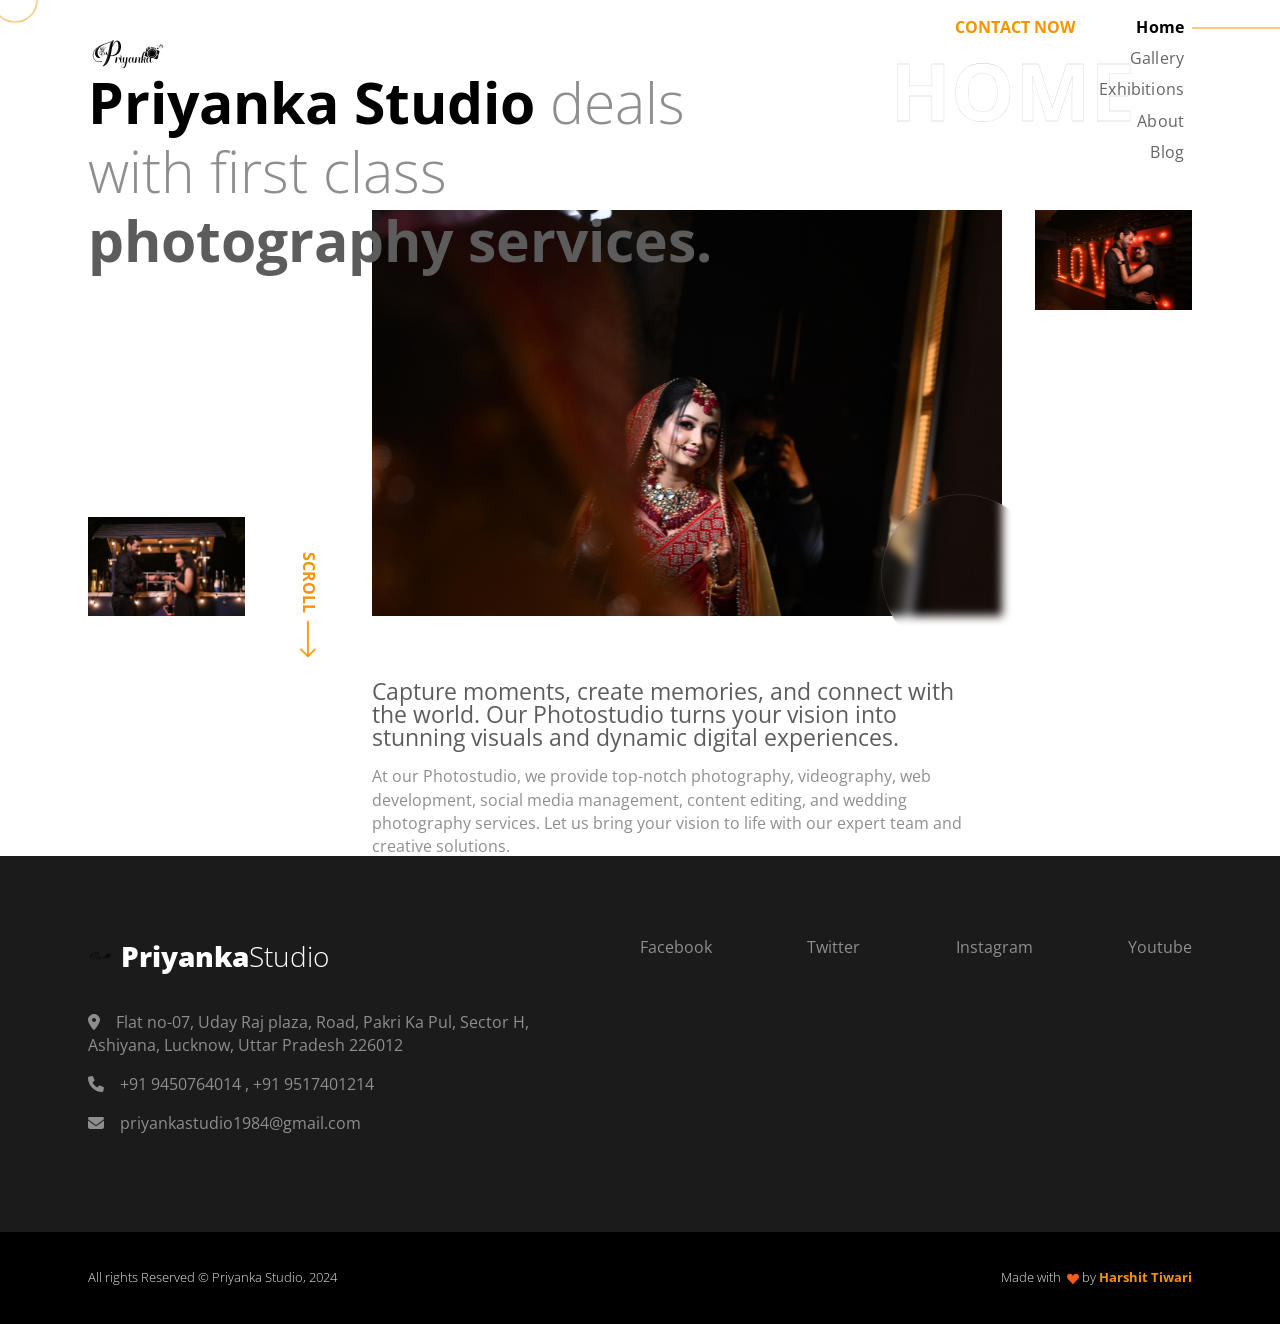
==== commit 3011b04f: "updated" ====
--- a/index.html
+++ b/index.html
@@ -1,400 +1,148 @@
-<!DOCTYPE html>
-<html lang="en">
-
-<head>
-  <!-- Required meta tags -->
-  <meta charset="utf-8">
-  <meta name="viewport" content="width=device-width, initial-scale=1, shrink-to-fit=no">
-  <link rel="stylesheet" href="assets/css/bootstrap.min.css">
-  <link rel="stylesheet" href="assets/css/style.css">
-  <title>Priyanka Studio: One Stop Solution for all your Digital Services</title>
-</head>
-
-<body>
-  <nav class="navbar navbar-expand-md  fixed-top maine-menu">
-    <div class="container">
-      <button class="navbar-toggler ml-auto" data-target="#my-nav" onclick="myFunction(this)" data-toggle="collapse">
-        <span class="bar1"></span> <span class="bar2"></span> <span class="bar3"></span> </button>
-      <div id="my-nav" class="collapse navbar-collapse">
-        <ul class="navbar-nav mx-auto">
-          <li class="nav-item active"> <a class="nav-link" href="#">Home</a> </li>
-          <li class="nav-item"> <a class="nav-link" href="#about" tabindex="-1" aria-disabled="true">About</a></li>
-          <li class="nav-item"> <a class="nav-link" href="#activity" tabindex="-1" aria-disabled="true">Activity</a>
-          </li>
-          <li class="nav-item"> <a class="nav-link" href="#portfolio" tabindex="-1" aria-disabled="true">Portfolio</a>
-          </li>
-          <li class="nav-item"> <a class="nav-link" href="#testimonial" tabindex="-1"
-              aria-disabled="true">Testimonial</a></li>
-          <li class="nav-item"> <a class="nav-link" href="blog.html" tabindex="-1" aria-disabled="true">Blog</a></li>
-          <li class="nav-item"> <a class="nav-link" href="#contact" tabindex="-1" aria-disabled="true">Contact</a></li>
-        </ul>
-      </div>
-    </div>
-  </nav>
-  <div class="container-fluid fh5co-home-banner">
-    <div class="card"> <img class="card-img" src="assets/img/banner-img.jpg" alt="">
-      <div class="card-img-overlay">
-        <div class="center-text">
-          <!-- <h2 class="card-title"> Priyanka Studio: One Stop Solution for all your Social Media Needs :) </h2> -->
-          <!-- <a href="#" class="btn">
-            <svg width="201" height="51" viewBox="0 0 201 51">
-              <defs>
-                <style>
-                  .cls-1 {
-                    fill: none;
-                    stroke-width: 1px;
-                    stroke: url(#linear-gradient);
-                  }
-                </style>
-                <linearGradient id="linear-gradient" x1="140.508" y1="50.5" x2="60.492" y2="0.5"
-                  gradientUnits="userSpaceOnUse">
-                  <stop offset="0" stop-color="#e90e65" />
-                  <stop offset="1" stop-color="#fff" />
-                </linearGradient>
-              </defs>
-              <rect id="Rounded_Rectangle_1" data-name="Rounded Rectangle 1" class="cls-1" x="0.5" y="0.5" width="200"
-                height="50" rx="25" ry="25" />
-            </svg>
-            Explore</a> -->
-        </div>
-      </div>
-    </div>
-  </div>
-  <div class="container-fluid fh5co-two-img">
-    <div class="row">
-      <div class="col-sm-6 pr-0 pl-0">
-        <div class="card"> <img class="card-img" src="assets/img/girl1.jpg" alt="">
-          <div class="card-img-overlay"> </div>
-        </div>
-      </div>
-      <div class="col-sm-6 pr-0 pl-0">
-        <div class="card"> <img class="card-img" src="assets/img/girl2.jpg" alt="">
-          <div class="card-img-overlay"> </div>
-        </div>
-      </div>
-    </div>
-  </div>
-
-  <div class="container-fluid fh5co-recent-work">
-    <div class="container contact-pop">
-      <div class="row">
-        <div class="col-md-6  pr-0">
-          <div class="card"> <img class="card-img w-100" src="assets/img/girl3.jpg" alt="">
-            <div class="card-img-overlay"> </div>
-          </div>
-        </div>
-        <div class="col-md-6 pl-0" id="about">
-          <div class="content">
-            <h3>Virendra Kumar Tiwari</h3>
-            <h4>Professional photographer</h4>
-            <hr />
-            <p>Welcome here! , I am Virendra Tiwari founder of Priyanka Studio,</p>
-            <a href="#" class="btn">CONTACT</a>
-          </div>
-        </div>
-      </div>
-    </div>
-    <div class="container recent" id="activity">
-      <div class="row">
-        <h2>Recent Photographs :)</h2>
-        <div class="owl-carousel owl-carousel2 owl-theme">
-          <div>
-            <div class="card"> <img class="card-img" src="assets/img/recent-img1.jpg" alt="">
-              <div class="card-img-overlay"> <a href="#"><img src="assets/img/heart.png" class="heart"
-                    alt="heart icon"></a>
-                <div class="bottom-text">
-                  <h5 class="card-title">Model photography</h5>
-                  <p class="card-text">Digital, Photography</p>
-                </div>
-              </div>
-            </div>
-          </div>
-          <div>
-            <div class="card"> <img class="card-img" src="assets/img/recent-img2.jpg" alt="">
-              <div class="card-img-overlay"> <a href="#"><img src="assets/img/heart.png" class="heart"
-                    alt="heart icon"></a>
-                <div class="bottom-text">
-                  <h5 class="card-title">Product photography</h5>
-                  <p class="card-text">Digital, Photography</p>
-                </div>
-              </div>
-            </div>
-          </div>
-          <div>
-            <div class="card"> <img class="card-img" src="assets/img/recent-img3.jpg" alt="">
-              <div class="card-img-overlay"> <a href="#"><img src="assets/img/heart.png" class="heart"
-                    alt="heart icon"></a>
-                <div class="bottom-text">
-                  <h5 class="card-title">Tour and potrait</h5>
-                  <p class="card-text">Digital, Photography</p>
-                </div>
-              </div>
-            </div>
-          </div>
-          <div>
-            <div class="card"> <img class="card-img" src="assets/img/recent-img4.jpg" alt="">
-              <div class="card-img-overlay"> <a href="#"><img src="assets/img/heart.png" class="heart"
-                    alt="heart icon"></a>
-                <div class="bottom-text">
-                  <h5 class="card-title">Classical photography</h5>
-                  <p class="card-text">Digital, Photography</p>
-                </div>
-              </div>
-            </div>
-          </div>
-        </div>
-      </div>
-    </div>
-  </div>
-  </div>
-  <div class="container-fluid recent fh5co-portfolio" id="portfolio">
-    <div class="container">
-      <h2>Portfolios</h2>
-      <div class="row">
-        <div class="bx bx-1">
-          <div class="card"> <img class="card-img" src="assets/img/portfolio-img1.png" alt="">
-            <div class="card-img-overlay"> <a href="#"><img src="assets/img/heart.png" class="heart"
-                  alt="heart icon"></a>
-              <div class="bottom-text">
-                <h5 class="card-title">Natural site</h5>
-              </div>
-            </div>
-          </div>
-        </div>
-        <div class="bx bx-2">
-          <div class="card"> <img class="card-img" src="assets/img/portfolio-img2.png" alt="">
-            <div class="card-img-overlay"> <a href="#"><img src="assets/img/heart.png" class="heart"
-                  alt="heart icon"></a>
-              <div class="bottom-text">
-                <h5 class="card-title">Vacation special photography</h5>
-              </div>
-            </div>
-          </div>
-        </div>
-        <div class="bx bx-3">
-          <div class="card"> <img class="card-img" src="assets/img/portfolio-img3.png" alt="">
-            <div class="card-img-overlay"> <a href="#"><img src="assets/img/heart.png" class="heart"
-                  alt="heart icon"></a>
-              <div class="bottom-text">
-                <h5 class="card-title">Product photography</h5>
-              </div>
-            </div>
-          </div>
-        </div>
-        <div class="bx bx-4">
-          <div class="card"> <img class="card-img" src="assets/img/portfolio-img4.png" alt="">
-            <div class="card-img-overlay"> <a href="#"><img src="assets/img/heart.png" class="heart"
-                  alt="heart icon"></a>
-              <div class="bottom-text">
-                <h5 class="card-title">Social Media Managment</h5>
-              </div>
-            </div>
-          </div>
-        </div>
-        <div class="bx bx-middle" style="padding: 0;">
-          <div class="bx bx-5">
-            <div class="card"> <img class="card-img" src="assets/img/portfolio-img5.png" alt="">
-              <div class="card-img-overlay"> <a href="#"><img src="assets/img/heart.png" class="heart"
-                    alt="heart icon"></a>
-                <div class="bottom-text">
-                  <h5 class="card-title">Product photography</h5>
-                </div>
-              </div>
-            </div>
-          </div>
-          <div class="bx bx-6">
-            <div class="card"> <img class="card-img" src="assets/img/portfolio-img6.png" alt="">
-              <div class="card-img-overlay"> <a href="#"><img src="assets/img/heart.png" class="heart"
-                    alt="heart icon"></a>
-                <div class="bottom-text">
-                  <h5 class="card-title">Wedding Photography</h5>
-                </div>
-              </div>
-            </div>
-          </div>
-          <div>
-            <div class="bx bx-7">
-              <div class="card"> <img class="card-img" src="assets/img/portfolio-img7.png" alt="">
-                <div class="card-img-overlay"> <a href="#"><img src="assets/img/heart.png" class="heart"
-                      alt="heart icon"></a>
-                  <div class="bottom-text">
-                    <h5 class="card-title">Portraits</h5>
-                  </div>
-                </div>
-              </div>
-            </div>
-            <div class="bx bx-8">
-              <div class="card"> <img class="card-img" src="assets/img/portfolio-img8.png" alt="">
-                <div class="card-img-overlay"> <a href="#"><img src="assets/img/heart.png" class="heart"
-                      alt="heart icon"></a>
-                  <div class="bottom-text">
-                    <h5 class="card-title">Wedding photography</h5>
-                  </div>
-                </div>
-              </div>
-            </div>
-          </div>
-        </div>
-      </div>
-    </div>
-  </div>
-  <div class="container-fluid fh5co-recent-work activity">
-    <div class="container recent">
-      <div class="row">
-        <h2>Activity of the month</h2>
-        <div class="owl-carousel owl-carousel3 owl-theme">
-          <div>
-            <div class="card"> <img class="card-img" src="assets/img/activity-img1.png" alt="">
-              <div class="card-img-overlay">
-                <div class="bottom-text">
-                  <h5 class="card-title">Sed ut perspiciatis unde &nbsp; iste natus error sit volup</h5>
-                  <a href="#">Read more <img src="assets/img/double-right.svg" alt=""></a>
-                </div>
-              </div>
-            </div>
-          </div>
-          <div>
-            <div class="card"> <img class="card-img" src="assets/img/activity-img2.png" alt="">
-              <div class="card-img-overlay">
-                <div class="bottom-text">
-                  <h5 class="card-title">Sed ut perspiciatis unde &nbsp; iste natus error sit volup</h5>
-                  <a href="#">Read more <img src="assets/img/double-right.svg" alt=""></a>
-                </div>
-              </div>
-            </div>
-          </div>
-          <div>
-            <div class="card"> <img class="card-img" src="assets/img/activity-img3.png" alt="">
-              <div class="card-img-overlay">
-                <div class="bottom-text">
-                  <h5 class="card-title">Sed ut perspiciatis unde &nbsp; iste natus error sit volup</h5>
-                  <a href="#">Read more <img src="assets/img/double-right.svg" alt=""></a>
-                </div>
-              </div>
-            </div>
-          </div>
-        </div>
-      </div>
-    </div>
-  </div>
-  <div class="container-fluid fh5co-about-me" id="testimonial">
-    <div id="my-carousel" class="carousel slide" data-ride="carousel">
-      <div class="carousel-inner">
-        <div class="card"> <img class="card-img d-block w-100" src="assets/img/about-me-img.jpg" alt="">
-          <div class="card-img-overlay">
-            <h2>People says about me</h2>
-          </div>
-        </div>
-        <div class="carousel-item">
-          <div class="carousel-caption d-md-block"> <img src="assets/img/quote-icon.png" alt="">
-            <p>Sed ut perspiciatis unde omnis iste natus error sit voluptatem accusantium doloremque laudantium, totam
-              rem aperiam, eaque ipsa quae ab illo inventore veritatis et quasi architecto beatae vitae dicta sunt
-              explicabo</p>
-          </div>
-        </div>
-        <div class="carousel-item active">
-          <div class="carousel-caption d-md-block"> <img src="assets/img/quote-icon.png" alt="">
-            <p>Sed ut perspiciatis unde omnis iste natus error sit voluptatem accusantium doloremque laudantium, totam
-              rem aperiam, eaque ipsa quae ab illo inventore veritatis et quasi architecto beatae vitae dicta sunt
-              explicabo</p>
-          </div>
-        </div>
-        <div class="carousel-item">
-          <div class="carousel-caption d-md-block"> <img src="assets/img/quote-icon.png" alt="">
-            <p>Sed ut perspiciatis unde omnis iste natus error sit voluptatem accusantium doloremque laudantium, totam
-              rem aperiam, eaque ipsa quae ab illo inventore veritatis et quasi architecto beatae vitae dicta sunt
-              explicabo</p>
-          </div>
-        </div>
-      </div>
-      <ol class="carousel-indicators">
-        <li data-target="#my-carousel" data-slide-to="0"> <img src="assets/img/about-me-img1.png" alt=""> <span>Sherrie
-            Rose</span> </li>
-        <li class="active" data-target="#my-carousel" data-slide-to="1" aria-current="location"> <img
-            src="assets/img/about-me-img2.png" alt=""> <span>Sherrie Rose</span> </li>
-        <li data-target="#my-carousel" data-slide-to="2"> <img src="assets/img/about-me-img3.png" alt=""> <span>Sherrie
-            Rose</span> </li>
-      </ol>
-    </div>
-  </div>
-  <div class="container-fluid fh5co-insta-feed activity">
-    <div class="container recent">
-      <div class="row mb-5 pb-5">
-        <div class="col-lg-6">
-          <div class="twit-box">
-            <div class="media mb-3"> <img class="align-self-start mr-3 rounded-circle"
-                src="assets/img/twit-girl-img.png" alt="">
-              <div class="media-body">
-                <h5 class="mb-0 mt-3">Sandra reigel</h5>
-                <p>@sandraphotography</p>
-              </div>
-            </div>
-            <p class="text-justify"> “Sed ut perspiciatis unde omnis iste nats error sit voluptatem accusantium
-              doloremque laudantium, totam rem aperiam, eaque ipsa quae ab illo inventore veritatis et quasi architecto
-              beatae vitae dicta sunt explicabo. Nemo enim ipsam voluptatem quia voluptas sit aspernatur aut odit aut.
-            </p>
-            <div class="clearfix"> <a href="#" class="btn btn-primary mt-2 float-right">Follow</a> </div>
-          </div>
-        </div>
-        <div class="col-lg-6 feed-caro">
-          <h2>Instagram feed</h2>
-          <div class="owl-carousel owl-carousel4 owl-theme">
-            <div>
-              <div class="card"> <img class="card-img" src="assets/img/feed-img1.png" alt="">
-                <div class="card-img-overlay"> </div>
-              </div>
-            </div>
-            <div>
-              <div class="card"> <img class="card-img" src="assets/img/feed-img2.png" alt="">
-                <div class="card-img-overlay"> </div>
-              </div>
-            </div>
-          </div>
-        </div>
-      </div>
-      <h2 class="text-center d-block">Find me on social media</h2>
-      <div class="row social-links">
-        <ul class="nav mx-auto">
-          <li class="nav-item"> <a class="nav-link" href="https://www.facebook.com/fh5co"><img
-                src="assets/img/facebook.png" alt=""></a> </li>
-          <li class="nav-item"> <a class="nav-link" href="https://twitter.com/fh5co"><img src="assets/img/twitter.png"
-                alt=""></a> </li>
-          <li class="nav-item"> <a class="nav-link" href="#"><img src="assets/img/pinterest.png" alt=""></a> </li>
-          <li class="nav-item"> <a class="nav-link" href="#"><img src="assets/img/google-plus.png" alt=""></a> </li>
-        </ul>
-      </div>
-    </div>
-  </div>
-  <footer class="container-fluid p-0 pr-0">
-    <div class="row mr-0 ml-0">
-      <div class="col-md-6 pr-0 pl-0 map">
-        <iframe
-          src="https://www.google.com/maps/embed?pb=!1m18!1m12!1m3!1d13035.46901327725!2d-80.85396551628644!3d35.234674411422155!2m3!1f0!2f0!3f0!3m2!1i1024!2i768!4f13.1!3m3!1m2!1s0x8856a03af474f38f%3A0xf8301daadf5f7670!2sFourth+Ward%2C+Charlotte%2C+NC%2C+USA!5e0!3m2!1sen!2sin!4v1551001218548"
-          style="border:0" allowfullscreen></iframe>
-      </div>
-      <div class="col-md-6 content-us">
-        <div class="contact-form" id="contact">
-          <h3 class="text-uppercase">Contact me</h3>
-          <input type="text" class="form-control" placeholder="Your Name">
-          <input type="text" class="form-control" placeholder="Your Email">
-          <textarea class="form-control" placeholder="Your Message"></textarea>
-          <button type="submit">Send</button>
-        </div>
-      </div>
-    </div>
-    <div class="copy pt-4 pb-4">
-      <p><a href="https://freehtml5.co/" target="_blank"> &copy; 2019 Girly</a> &nbsp; | &nbsp; Design by <a
-          href="https://freehtml5.co/" target="_blank">freehtml5.co</a> &nbsp; | &nbsp; All rights reserved</p>
-    </div>
-  </footer>
-
-  <!-- jQuery first, then Popper.js, then Bootstrap JS -->
-  <script src="assets/js/jquery-3.3.1.slim.min.js"></script>
-  <script src="assets/js/popper.min.js"></script>
-  <script src="assets/js/bootstrap.min.js"></script>
-  <script src="assets/js/owl.carousel.min.js"></script>
-  <script src="assets/js/main.js"></script>
-
-</body>
-
-</html>+<!DOCTYPE html>
+<html lang="en-US" dir="ltr">
+
+  <head>
+    <meta charset="utf-8">
+    <meta http-equiv="X-UA-Compatible" content="IE=edge">
+    <meta name="viewport" content="width=device-width, initial-scale=1">
+    <title>Priyanka Studio</title>
+
+    <link rel="apple-touch-icon" sizes="180x180" href="assets/img/favicons/apple-touch-icon.png">
+    <link rel="icon" type="image/png" sizes="32x32" href="assets/img/favicons/favicon-32x32.png">
+    <link rel="icon" type="image/png" sizes="16x16" href="assets/img/favicons/favicon-16x16.png">
+    <link rel="shortcut icon" type="image/x-icon" href="assets/img/favicons/favicon.ico">
+    <link rel="manifest" href="assets/img/favicons/manifest.json">
+    <meta name="msapplication-TileImage" content="assets/img/favicons/mstile-150x150.png">
+    <meta name="theme-color" content="#ffffff">
+    <link rel="preconnect" href="https://fonts.gstatic.com">
+    <link href="https://fonts.googleapis.com/css2?family=Open+Sans:wght@300;400;500;600;700;800&amp;display=swap" rel="stylesheet">
+    <link href="vendors/prism/prism.css" rel="stylesheet">
+    <link href="vendors/swiper/swiper-bundle.min.css" rel="stylesheet">
+    <link href="assets/css/theme.css" rel="stylesheet" />
+    <link href="assets/css/user.css" rel="stylesheet" />
+
+  </head>
+  <body>
+    <main class="main" id="top">
+      <div class="cursor-outer d-none d-md-block"></div>
+      <nav class="navbar navbar-light py-3 px-0 overflow-hidden">
+        <div class="container px-md-5">
+          <div class="row w-100 g-0 justify-content-between">
+            <div class="col-8">
+              <!--Here is the heading i removed -->
+              <div class="d-inline-block"><a class="navbar-brand pt-0 fs-3 text-black d-flex align-items-center" href="index.html"><img class="img-fluid" src="assets/img/icons/logo-icon.png" alt="" /><span class="fw-bolder ms-2"></span><span class="fw-thin"></span></a></div>
+            </div>
+            <div class="col-4 d-lg-none text-end pe-0">
+              <button class="btn p-0 shadow-none text-black fs-2 d-inline-block" data-bs-toggle="offcanvas" data-bs-target="#navbarOffcanvas" aria-controls="navbarOffcanvas" aria-expanded="false" aria-label="Toggle offcanvas navigation"><span class="menu-bar"></span></button>
+            </div>
+            <div class="offcanvas offcanvas-end px-0" id="navbarOffcanvas" aria-labelledby="navbarOffcanvasTitle" aria-hidden="true">
+              <div class="offcanvas-header justify-content-end">
+                <h5 class="visually-hidden offcanvas-title" id="navbarOffcanvasTitle">Menu</h5>
+                <button class="btn p-0 shadow-none text-black fs-2 d-inline text-end" type="button" data-bs-dismiss="offcanvas" aria-label="Close"><span class="menu-close-bar"></span></button>
+              </div>
+              <div class="offcanvas-body px-0">
+                <div class="d-lg-flex flex-center-start gap-3 overflow-hidden">
+                  <ul class="navbar-nav ms-auto fs-4 ps-6">
+                    <li class="nav-item"><a class="nav-link d-inline-block nav-text-outlined lh-1 text-white fs-5 active" aria-current="page" href="index.html">Home</a></li>
+                    <!--<li class="nav-item"><a class="nav-link d-inline-block nav-text-outlined lh-1 text-white fs-5" aria-current="page" href="portfolio.html">Portfolio</a></li>-->
+                    <li class="nav-item"><a class="nav-link d-inline-block nav-text-outlined lh-1 text-white fs-5" aria-current="page" href="gallery.html">Gallery</a></li>
+                    <li class="nav-item"><a class="nav-link d-inline-block nav-text-outlined lh-1 text-white fs-5" aria-current="page" href="exhibitions.html">Exhibitions</a></li>
+                    <li class="nav-item"><a class="nav-link d-inline-block nav-text-outlined lh-1 text-white fs-5" aria-current="page" href="about.html">About</a></li>
+                    <li class="nav-item"><a class="nav-link d-inline-block nav-text-outlined lh-1 text-white fs-5" aria-current="page" href="blog.html">Blog</a></li>
+                  </ul>
+                </div>
+              </div>
+            </div>
+            <div class="col-4">
+              <div class="d-none d-lg-flex justify-content-end position-relative z-index-1">
+                <div class="position-absolute absolute-centered z-index--1">
+                  <h1 class="ms-2 fw-bolder text-outlined text-uppercase text-white pe-none display-1">Home</h1>
+                </div>
+                <div class="d-flex gap-3 align-items-start"><a class="mb-0 ms-auto text-warning fs-0 fw-bold text-uppercase" href="blog.html#contact">Contact Now</a>
+                  <ul class="navbar-nav navbar-fotogency ms-auto text-end">
+                    <li class="nav-item px-2 position-relative"><a class="nav-link pt-0 active" aria-current="page" href="index.html">Home</a></li>
+                    <!--<li class="nav-item px-2 position-relative"><a class="nav-link pt-0" aria-current="page" href="portfolio.html">Portfolio</a></li>-->
+                    <li class="nav-item px-2 position-relative"><a class="nav-link pt-0" aria-current="page" href="gallery.html">Gallery</a></li>
+                    <li class="nav-item px-2 position-relative"><a class="nav-link pt-0" aria-current="page" href="exhibitions.html">Exhibitions</a></li>
+                    <li class="nav-item px-2 position-relative"><a class="nav-link pt-0" aria-current="page" href="about.html">About</a></li>
+                    <li class="nav-item px-2 position-relative"><a class="nav-link pt-0" aria-current="page" href="blog.html">Blog</a></li>
+                  </ul>
+                </div>
+              </div>
+            </div>
+          </div>
+        </div>
+      </nav>
+      <section class="py-4 pt-md-0 pb-8 pb-sm-11 mt-lg-n8">
+
+        <div class="container px-md-5">
+          <div class="row">
+            <div class="col-md-9 col-lg-7">
+              <h1 class="fs-4 fs-md-6 fs-xl-7 mb-5 mb-lg-0 position-relative z-index-2">Priyanka Studio <span class="fw-thin text-300">deals with first class </span><span class="text-400">photography services.</span></h1>
+            </div>
+          </div>
+          <div class="row mt-md-n6">
+            <div class="col-2 d-none d-lg-block mt-auto"><img class="img-fluid" src="assets/img/home/img2.png" alt="" /></div>
+            <div class="col-1 mt-auto d-none d-lg-block"><a class="scroll-indicator text-warning" href="#footer"> <span>SCROLL </span><img src="assets/img/icons/long-arrow.png" alt="" /></a></div>
+            <div class="col-lg-7 position-relative">
+              <div class="position-relative overflow-hidden overflow-md-visible"><img class="img-fluid" src="assets/img/home/img1.png" alt="" />
+                <div class="img-circle-2 p-5 p-md-7 rounded-circle"></div>
+              </div>
+              <div class="position-absolute bottom-n100 col-11 mt-6 d-none d-md-block">
+                <p class="fs-2 lh-1 text-400"> Capture moments, create memories, and connect with the world. Our Photostudio turns your vision into stunning visuals and dynamic digital experiences. </p>
+                <p class="text-300">At our Photostudio, we provide top-notch photography, videography, web development, social media management, content editing, and wedding photography services. Let us bring your vision to life with our expert team and creative solutions.</p>
+              </div>
+              <div class="position-absolute start-0 bottom-0 d-lg-none"><a class="scroll-indicator text-warning" href="#footer"> <span>SCROLL </span><img src="assets/img/icons/long-arrow.png" alt="" /></a></div>
+            </div>
+            <div class="col-2 d-none d-lg-block mb-auto"><img class="img-fluid" src="assets/img/home/img3.png" alt="" /></div>
+          </div>
+        </div>
+      </section>
+    </main>
+    <footer class="bg-footer-black" id="footer">
+      <div class="container py-7 px-md-5">
+        <div class="row g-0">
+          <div class="col-md-6 mb-5 mb-md-0">
+            <div class="mb-4 d-inline-block"><a class="navbar-brand pt-0 fs-3 text-white d-flex align-items-center" href="index.html"><img class="img-fluid" src="./assets/img/icons/logo-icon.png" alt="" width="25" height="25" /><span class="fw-bolder ms-2">Priyanka</span><span class="fw-thin">Studio</span></a></div>
+            <div class="col-12 col-md-10 text-300 mb-3"><i class="fas fa-map-marker-alt"></i><a class="nav-link text-300 d-inline" href="https://maps.app.goo.gl/3ZFNQFoN6tqNQAF6A">Flat no-07, Uday Raj plaza, Road, Pakri Ka Pul, Sector H, Ashiyana, Lucknow, Uttar Pradesh 226012</a></div>
+            <div class="col-12 col-md-10 text-300 mb-3"><i class="fas fa-phone"></i><a class="nav-link text-300 d-inline" href="tel:+919517401214">+91 9450764014 , +91 9517401214</a></div>
+            <div class="col-12 col-md-10 text-300 mb-3"><i class="fas fa-envelope"></i><a class="nav-link text-300 d-inline" href="mailto:priyankastudio1984@gmail.com">priyankastudio1984@gmail.com</a></div>
+          </div>
+          <div class="col-md-6">
+            <!--<h5 class="text-white mb-2">SUBSCRIBE TO OUR NEWSLETTER</h5>-->
+            <form>
+<div class="d-flex gap-2 flex-wrap justify-content-between align-items-center"><a class="social-icons" href="https://www.facebook.com/priyankastudio1982/" target="_blank">Facebook</a><a class="social-icons" href="https://twitter.com/priyankastudio1982" target="_blank">Twitter</a><a class="social-icons" href="https://www.instagram.com/priyankastudiolko" target="_blank">Instagram</a><a class="social-icons" href="https://www.youtube.com/@priyanka_studio" target="_blank">Youtube</a>
+            </div>
+          </div>
+        </div>
+      </div>
+    </footer>
+    <section class="bg-black py-0">
+      <div class="container px-md-5">
+        <div class="row g-0 justify-content-md-between justify-content-evenly py-4">
+          <div class="col-12 col-sm-8 col-md-6 col-lg-auto text-center text-md-start">
+            <p class="fs--1 my-2 fw-light text-100">All rights Reserved &copy; Priyanka Studio, 2024</p>
+          </div>
+          <div class="col-12 col-sm-8 col-md-6">
+            <p class="fs--1 fw-light my-2 text-center text-md-end text-100"> Made with&nbsp;
+              <svg class="bi bi-suit-heart-fill" xmlns="http://www.w3.org/2000/svg" width="12" height="12" fill="#F95C19" viewBox="0 0 16 16">
+                <path d="M4 1c2.21 0 4 1.755 4 3.92C8 2.755 9.79 1 12 1s4 1.755 4 3.92c0 3.263-3.234 4.414-7.608 9.608a.513.513 0 0 1-.784 0C3.234 9.334 0 8.183 0 4.92 0 2.755 1.79 1 4 1z"></path>
+              </svg>&nbsp;by&nbsp;<a class="fw-bold text-warning" href="https://github.com/iamharshit188/" target="_blank">Harshit Tiwari</a>
+            </p>
+          </div>
+        </div>
+      </div>
+    </section>
+
+    <script src="vendors/popper/popper.min.js"></script>
+    <script src="vendors/bootstrap/bootstrap.min.js"></script>
+    <script src="vendors/anchorjs/anchor.min.js"></script>
+    <script src="vendors/is/is.min.js"></script>
+    <script src="vendors/fontawesome/all.min.js"></script>
+    <script src="vendors/lodash/lodash.min.js"></script>
+    <script src="https://polyfill.io/v3/polyfill.min.js?features=window.scroll"></script>
+    <script src="vendors/prism/prism.js"></script>
+    <script src="vendors/swiper/swiper-bundle.min.js"></script>
+    <script src="assets/js/theme.js"></script>
+  </body>
+</html>
--- a/assets/css/theme.css
+++ b/assets/css/theme.css
@@ -0,0 +1,22205 @@
+@charset "UTF-8";
+/* -------------------------------------------------------------------------- */
+/*                                 Theme                                      */
+/* -------------------------------------------------------------------------- */
+/* prettier-ignore */
+/* -------------------------------------------------------------------------- */
+/*                                  Utilities                                 */
+/* -------------------------------------------------------------------------- */
+:root {
+  --fg-blue: #186BE8;
+  --fg-indigo: #1C16AF;
+  --fg-purple: #6f42c1;
+  --fg-pink: #D032D0;
+  --fg-red: #D65025;
+  --fg-orange: #F59300;
+  --fg-yellow: #D7AE20;
+  --fg-green: #3DBB59;
+  --fg-teal: #20c997;
+  --fg-cyan: #5EDCD4;
+  --fg-white: #fff;
+  --fg-gray: #627E84;
+  --fg-gray-dark: #536468;
+  --fg-gray-footer-black: #1B1B1B;
+  --fg-gray-black: #000;
+  --fg-gray-100: #E5E5E5;
+  --fg-gray-200: #C4C4C4;
+  --fg-gray-300: #8E8E8E;
+  --fg-gray-400: #5C5C5C;
+  --fg-gray-500: #76979E;
+  --fg-gray-600: #627E84;
+  --fg-gray-700: #5B7075;
+  --fg-gray-800: #536468;
+  --fg-gray-900: #445356;
+  --fg-gray-1000: #384345;
+  --fg-gray-1100: #313839;
+  --fg-gray-white: #fff;
+  --fg-primary: #5EDCD4;
+  --fg-secondary: #186BE8;
+  --fg-success: #3DBB59;
+  --fg-info: #1C16AF;
+  --fg-warning: #F59300;
+  --fg-danger: #D65025;
+  --fg-light: #E5E5E5;
+  --fg-dark: #313839;
+  --fg-primary-rgb: 94, 220, 212;
+  --fg-secondary-rgb: 24, 107, 232;
+  --fg-success-rgb: 61, 187, 89;
+  --fg-info-rgb: 28, 22, 175;
+  --fg-warning-rgb: 245, 147, 0;
+  --fg-danger-rgb: 214, 80, 37;
+  --fg-light-rgb: 229, 229, 229;
+  --fg-dark-rgb: 49, 56, 57;
+  --fg-white-rgb: 255, 255, 255;
+  --fg-black-rgb: 0, 0, 0;
+  --fg-body-color-rgb: 91, 112, 117;
+  --fg-body-bg-rgb: 255, 255, 255;
+  --fg-font-sans-serif: "Open Sans", -apple-system, BlinkMacSystemFont, "Segoe UI", Roboto, "Helvetica Neue", Arial, sans-serif, "Apple Color Emoji", "Segoe UI Emoji", "Segoe UI Symbol";
+  --fg-font-monospace: SFMono-Regular, Menlo, Monaco, Consolas, "Liberation Mono", "Courier New", monospace;
+  --fg-gradient: linear-gradient(180deg, rgba(255, 255, 255, 0.15), rgba(255, 255, 255, 0));
+  --fg-body-font-family: Open Sans, -apple-system, BlinkMacSystemFont, Segoe UI, Roboto, Helvetica Neue, Arial, sans-serif, Apple Color Emoji, Segoe UI Emoji, Segoe UI Symbol;
+  --fg-body-font-size: 1rem;
+  --fg-body-font-weight: 400;
+  --fg-body-line-height: 1.45;
+  --fg-body-color: #5B7075;
+  --fg-body-bg: #fff;
+}
+
+:root, :root.light, :root .light {
+  --fg-facebook: #3c5a99;
+  /* ------------------------------ Colored Link ------------------------------ */
+  --fg-colored-link-facebook-hover-color: #30487a;
+  --fg-google-plus: #dd4b39;
+  /* ------------------------------ Colored Link ------------------------------ */
+  --fg-colored-link-google-plus-hover-color: #b13c2e;
+  --fg-twitter: #1da1f2;
+  /* ------------------------------ Colored Link ------------------------------ */
+  --fg-colored-link-twitter-hover-color: #1781c2;
+  --fg-linkedin: #0077b5;
+  /* ------------------------------ Colored Link ------------------------------ */
+  --fg-colored-link-linkedin-hover-color: #005f91;
+  --fg-youtube: #ff0001;
+  /* ------------------------------ Colored Link ------------------------------ */
+  --fg-colored-link-youtube-hover-color: #cc0001;
+  --fg-github: #333333;
+  /* ------------------------------ Colored Link ------------------------------ */
+  --fg-colored-link-github-hover-color: #292929;
+  --fg-footer-black: #1B1B1B;
+  /* ------------------------------ Colored Link ------------------------------ */
+  --fg-colored-link-footer-black-hover-color: #161616;
+  --fg-black: #000;
+  /* ------------------------------ Colored Link ------------------------------ */
+  --fg-colored-link-black-hover-color: black;
+  --fg-100: #E5E5E5;
+  /* ------------------------------ Colored Link ------------------------------ */
+  --fg-colored-link-100-hover-color: #eaeaea;
+  --fg-200: #C4C4C4;
+  /* ------------------------------ Colored Link ------------------------------ */
+  --fg-colored-link-200-hover-color: #d0d0d0;
+  --fg-300: #8E8E8E;
+  /* ------------------------------ Colored Link ------------------------------ */
+  --fg-colored-link-300-hover-color: #727272;
+  --fg-400: #5C5C5C;
+  /* ------------------------------ Colored Link ------------------------------ */
+  --fg-colored-link-400-hover-color: #4a4a4a;
+  --fg-500: #76979E;
+  /* ------------------------------ Colored Link ------------------------------ */
+  --fg-colored-link-500-hover-color: #5e797e;
+  --fg-600: #627E84;
+  /* ------------------------------ Colored Link ------------------------------ */
+  --fg-colored-link-600-hover-color: #4e656a;
+  --fg-700: #5B7075;
+  /* ------------------------------ Colored Link ------------------------------ */
+  --fg-colored-link-700-hover-color: #495a5e;
+  --fg-800: #536468;
+  /* ------------------------------ Colored Link ------------------------------ */
+  --fg-colored-link-800-hover-color: #425053;
+  --fg-900: #445356;
+  /* ------------------------------ Colored Link ------------------------------ */
+  --fg-colored-link-900-hover-color: #364245;
+  --fg-1000: #384345;
+  /* ------------------------------ Colored Link ------------------------------ */
+  --fg-colored-link-1000-hover-color: #2d3637;
+  --fg-1100: #313839;
+  /* ------------------------------ Colored Link ------------------------------ */
+  --fg-colored-link-1100-hover-color: #272d2e;
+  --fg-white: #fff;
+  /* ------------------------------ Colored Link ------------------------------ */
+  --fg-colored-link-white-hover-color: white;
+  --fg-primary: #5EDCD4;
+  /* ------------------------------ Colored Link ------------------------------ */
+  --fg-colored-link-primary-hover-color: #7ee3dd;
+  --fg-secondary: #186BE8;
+  /* ------------------------------ Colored Link ------------------------------ */
+  --fg-colored-link-secondary-hover-color: #1356ba;
+  --fg-success: #3DBB59;
+  /* ------------------------------ Colored Link ------------------------------ */
+  --fg-colored-link-success-hover-color: #319647;
+  --fg-info: #1C16AF;
+  /* ------------------------------ Colored Link ------------------------------ */
+  --fg-colored-link-info-hover-color: #16128c;
+  --fg-warning: #F59300;
+  /* ------------------------------ Colored Link ------------------------------ */
+  --fg-colored-link-warning-hover-color: #c47600;
+  --fg-danger: #D65025;
+  /* ------------------------------ Colored Link ------------------------------ */
+  --fg-colored-link-danger-hover-color: #ab401e;
+  --fg-light: #E5E5E5;
+  /* ------------------------------ Colored Link ------------------------------ */
+  --fg-colored-link-light-hover-color: #eaeaea;
+  --fg-dark: #313839;
+  /* ------------------------------ Colored Link ------------------------------ */
+  --fg-colored-link-dark-hover-color: #272d2e;
+  --fg-soft-primary: #ecfbfa;
+  --fg-soft-secondary: #e3edfc;
+  --fg-soft-success: #e8f7eb;
+  --fg-soft-info: #e4e3f5;
+  --fg-soft-warning: #fef2e0;
+  --fg-soft-danger: #faeae5;
+  --fg-soft-light: #fcfcfc;
+  --fg-soft-dark: #e6e7e7;
+  /* -------------------------------- Accordion ------------------------------- */
+  --fg-accordion-button-active-color: var(--fg-1000);
+  --fg-accordion-button-active-bg: $white;
+  /* ------------------------------ Reveal Button ----------------------------- */
+  --fg-btn-reveal-color: dark;
+  --fg-btn-reveal-bg: #e6e6e6;
+  --fg-btn-reveal-border-color: #dfdfdf;
+  /* ------------------------------ Falcon Button ----------------------------- */
+  --fg-btn-falcon-background: var(--fg-white);
+  --fg-btn-disabled-color: #4d5969;
+  --fg-btn-falcon-box-shadow: 0 0 0 1px rgba(43, 45, 80, 0.1), 0 2px 5px 0 rgba(43, 45, 80, 0.08), 0 1px 1.5px 0 rgba(0, 0, 0, 0.07), 0 1px 2px 0 rgba(0, 0, 0, 0.08);
+  --fg-btn-falcon-hover-box-shadow: 0 0 0 1px rgba(43, 45, 80, 0.1), 0 2px 5px 0 rgba(43, 45, 80, 0.1), 0 3px 9px 0 rgba(43, 45, 80, 0.08), 0 1px 1.5px 0 rgba(0, 0, 0, 0.08), 0 1px 2px 0 rgba(0, 0, 0, 0.08);
+  --fg-btn-falcon-default-color: #536468;
+  --fg-btn-falcon-default-hover-color: #455356;
+  --fg-btn-falcon-default-active-background: #e6e6e6;
+  --fg-btn-falcon-default-active-border: #455356;
+  /* ------------------------------ Falcon button ----------------------------- */
+  --fg-btn-falcon-primary-color: var(--fg-primary);
+  --fg-btn-falcon-primary-hover-color: #4eb7b0;
+  --fg-btn-falcon-primary-active-background: #dff8f6;
+  --fg-btn-falcon-primary-active-color: #4eb7b0;
+  /* ---------------------------------- Alert --------------------------------- */
+  --fg-alert-primary-background: #dff8f6;
+  --fg-alert-primary-border-color: #cff5f2;
+  --fg-alert-primary-color: #38847f;
+  --fg-alert-primary-link-color: #4bb0aa;
+  /* ------------------------------- List Group ------------------------------- */
+  --fg-list-group-item-primary-background: #dff8f6;
+  --fg-list-group-item-primary-color: #38847f;
+  /* ------------------------------ Falcon button ----------------------------- */
+  --fg-btn-falcon-secondary-color: var(--fg-secondary);
+  --fg-btn-falcon-secondary-hover-color: #1459c1;
+  --fg-btn-falcon-secondary-active-background: #d1e1fa;
+  --fg-btn-falcon-secondary-active-color: #1459c1;
+  /* ---------------------------------- Alert --------------------------------- */
+  --fg-alert-secondary-background: #d1e1fa;
+  --fg-alert-secondary-border-color: #bad3f8;
+  --fg-alert-secondary-color: #0e408b;
+  --fg-alert-secondary-link-color: #1356ba;
+  /* ------------------------------- List Group ------------------------------- */
+  --fg-list-group-item-secondary-background: #d1e1fa;
+  --fg-list-group-item-secondary-color: #0e408b;
+  /* ------------------------------ Falcon button ----------------------------- */
+  --fg-btn-falcon-success-color: var(--fg-success);
+  --fg-btn-falcon-success-hover-color: #339b4a;
+  --fg-btn-falcon-success-active-background: #d8f1de;
+  --fg-btn-falcon-success-active-color: #339b4a;
+  /* ---------------------------------- Alert --------------------------------- */
+  --fg-alert-success-background: #d8f1de;
+  --fg-alert-success-border-color: #c5ebcd;
+  --fg-alert-success-color: #257035;
+  --fg-alert-success-link-color: #319647;
+  /* ------------------------------- List Group ------------------------------- */
+  --fg-list-group-item-success-background: #d8f1de;
+  --fg-list-group-item-success-color: #257035;
+  /* ------------------------------ Falcon button ----------------------------- */
+  --fg-btn-falcon-info-color: var(--fg-info);
+  --fg-btn-falcon-info-hover-color: #171291;
+  --fg-btn-falcon-info-active-background: #d2d0ef;
+  --fg-btn-falcon-info-active-color: #171291;
+  /* ---------------------------------- Alert --------------------------------- */
+  --fg-alert-info-background: #d2d0ef;
+  --fg-alert-info-border-color: #bbb9e7;
+  --fg-alert-info-color: #110d69;
+  --fg-alert-info-link-color: #16128c;
+  /* ------------------------------- List Group ------------------------------- */
+  --fg-list-group-item-info-background: #d2d0ef;
+  --fg-list-group-item-info-color: #110d69;
+  /* ------------------------------ Falcon button ----------------------------- */
+  --fg-btn-falcon-warning-color: var(--fg-warning);
+  --fg-btn-falcon-warning-hover-color: #cb7a00;
+  --fg-btn-falcon-warning-active-background: #fde9cc;
+  --fg-btn-falcon-warning-active-color: #cb7a00;
+  /* ---------------------------------- Alert --------------------------------- */
+  --fg-alert-warning-background: #fde9cc;
+  --fg-alert-warning-border-color: #fcdfb3;
+  --fg-alert-warning-color: #935800;
+  --fg-alert-warning-link-color: #c47600;
+  /* ------------------------------- List Group ------------------------------- */
+  --fg-list-group-item-warning-background: #fde9cc;
+  --fg-list-group-item-warning-color: #935800;
+  /* ------------------------------ Falcon button ----------------------------- */
+  --fg-btn-falcon-danger-color: var(--fg-danger);
+  --fg-btn-falcon-danger-hover-color: #b2421f;
+  --fg-btn-falcon-danger-active-background: #f7dcd3;
+  --fg-btn-falcon-danger-active-color: #b2421f;
+  /* ---------------------------------- Alert --------------------------------- */
+  --fg-alert-danger-background: #f7dcd3;
+  --fg-alert-danger-border-color: #f3cbbe;
+  --fg-alert-danger-color: #803016;
+  --fg-alert-danger-link-color: #ab401e;
+  /* ------------------------------- List Group ------------------------------- */
+  --fg-list-group-item-danger-background: #f7dcd3;
+  --fg-list-group-item-danger-color: #803016;
+  /* ------------------------------ Falcon button ----------------------------- */
+  --fg-btn-falcon-light-color: var(--fg-light);
+  --fg-btn-falcon-light-hover-color: #bebebe;
+  --fg-btn-falcon-light-active-background: #fafafa;
+  --fg-btn-falcon-light-active-color: #bebebe;
+  /* ---------------------------------- Alert --------------------------------- */
+  --fg-alert-light-background: #fafafa;
+  --fg-alert-light-border-color: #f7f7f7;
+  --fg-alert-light-color: #898989;
+  --fg-alert-light-link-color: #b7b7b7;
+  /* ------------------------------- List Group ------------------------------- */
+  --fg-list-group-item-light-background: #fafafa;
+  --fg-list-group-item-light-color: #898989;
+  /* ------------------------------ Falcon button ----------------------------- */
+  --fg-btn-falcon-dark-color: var(--fg-dark);
+  --fg-btn-falcon-dark-hover-color: #292e2f;
+  --fg-btn-falcon-dark-active-background: #d6d7d7;
+  --fg-btn-falcon-dark-active-color: #292e2f;
+  /* ---------------------------------- Alert --------------------------------- */
+  --fg-alert-dark-background: #d6d7d7;
+  --fg-alert-dark-border-color: #c1c3c4;
+  --fg-alert-dark-color: #1d2222;
+  --fg-alert-dark-link-color: #272d2e;
+  /* ------------------------------- List Group ------------------------------- */
+  --fg-list-group-item-dark-background: #d6d7d7;
+  --fg-list-group-item-dark-color: #1d2222;
+  --fg-transparent-50: rgba(255, 255, 255, 0.5);
+  /* ------------------------------- List Group ------------------------------- */
+  --fg-list-group-bg: #fff;
+  --fg-list-group-action-hover-color: #5B7075;
+  --fg-list-group-hover-bg: #E5E5E5;
+  --fg-body-bg: #fff;
+  --fg-body-color: #5B7075;
+  --fg-headings-color: #000;
+  --fg-link-color: #5EDCD4;
+  --fg-link-hover-color: #4bb0aa;
+  --fg-border-color: #8E8E8E;
+  /* --------------------------------- Shadow --------------------------------- */
+  --fg-box-shadow: 0 7px 14px 0 rgba(65, 69, 88, 0.1), 0 3px 6px 0 rgba(0, 0, 0, 0.07);
+  --fg-box-shadow-sm: 0 0.125rem 0.25rem rgba(0, 0, 0, 0.075);
+  --fg-box-shadow-lg: 0 1rem 4rem rgba(0, 0, 0, 0.175);
+  --fg-box-shadow-inset: inset 0 1px 2px rgba(0, 0, 0, 0.075);
+  --fg-component-active-color: ;
+  --fg-component-active-bg: #5EDCD4;
+  --fg-text-muted: #949494;
+  --fg-blockquote-footer-color: #627E84;
+  --fg-hr-color: var(--fg-border-color);
+  --fg-hr-opacity: 0.25;
+  --fg-mark-bg: #fcf8e3;
+  --fg-input-btn-focus-color: rgba(94, 220, 212, 0.25);
+  --fg-btn-link-color: #8E8E8E;
+  --fg-btn-link-hover-color: #727272;
+  --fg-btn-disabled-color: #627E84;
+  --fg-heading-color: #000;
+  /* ---------------------------------- Form ---------------------------------- */
+  --fg-input-bg: #fff;
+  --fg-input-color: #445356;
+  --fg-input-border-color: #8E8E8E;
+  --fg-input-focus-border-color: #afeeea;
+  --fg-input-focus-color: var(--fg-input-color);
+  --fg-input-placeholder-color: #5C5C5C;
+  --fg-input-plaintext-color: #5B7075;
+  --fg-form-check-label-color: ;
+  --fg-form-check-input-bg: transparent;
+  --fg-form-check-input-border: 1px solid var(--fg-form-check-input-border-color);
+  --fg-form-check-input-border-color: #5C5C5C;
+  --fg-form-check-input-checked-color: #fff;
+  --fg-form-check-input-checked-bg-color: #5EDCD4;
+  --fg-form-check-input-checked-border-color: #5EDCD4;
+  --fg-form-check-input-indeterminate-color: #fff;
+  --fg-form-check-input-indeterminate-bg-color: #5EDCD4;
+  --fg-form-check-input-indeterminate-border-color: #5EDCD4;
+  --fg-form-switch-color:rgba(0, 0, 0, .25);
+  --fg-form-switch-focus-color: #afeeea;
+  --fg-form-switch-checked-color: #fff;
+  --fg-input-group-addon-color: var(--fg-input-border-color);
+  --fg-input-group-addon-bg: #C4C4C4;
+  --fg-input-group-addon-border-color: var(--fg-input-border-color);
+  --fg-form-select-color: var(--fg-input-color);
+  --fg-form-select-disabled-color: #627E84;
+  --fg-form-select-bg: var(--fg-input-bg);
+  --fg-form-select-disabled-bg: #C4C4C4;
+  --fg-form-select-indicator-color: #536468;
+  --fg-form-select-focus-box-shadow: 0 0 0 0.25rem rgba(94, 220, 212, 0.25);
+  --fg-form-select-border-color: var(--fg-input-border-color);
+  --fg-form-select-focus-border-color: #afeeea;
+  --fg-form-range-track-bg: #8E8E8E;
+  --fg-form-range-track-box-shadow: var(--fg-box-shadow-inset);
+  --fg-form-range-thumb-bg: #5EDCD4;
+  --fg-form-range-thumb-box-shadow: 0 0.1rem 0.25rem rgba(0, 0, 0, 0.1);
+  --fg-form-range-thumb-focus-box-shadow: 0 0 0 1px #fff, 0 0 0 0.25rem rgba(94, 220, 212, 0.25);
+  --fg-form-range-thumb-active-bg: #f1fcfb;
+  --fg-form-range-thumb-disabled-bg: #76979E;
+  --fg-form-file-focus-border-color: #afeeea;
+  --fg-form-file-focus-box-shadow: 0 0 0 0.25rem rgba(94, 220, 212, 0.25);
+  --fg-form-file-disabled-bg: var(--fg-200);
+  --fg-form-file-disabled-border-color: ;
+  --fg-form-file-color: var(--fg-input-color);
+  --fg-form-file-bg: var(--fg-input-bg);
+  --fg-form-file-border-color: var(--fg-input-border-color);
+  --fg-form-file-box-shadow: null;
+  --fg-form-file-button-bg: var(--fg-200);
+  --fg-form-feedback-valid-color: #3DBB59;
+  --fg-form-feedback-invalid-color: #D65025;
+  --fg-form-feedback-icon-valid-color: var(--fg-form-feedback-valid-color);
+  --fg-form-feedback-icon-invalid-color: var(--fg-form-feedback-invalid-color);
+  /* ----------------------------------- Nav ---------------------------------- */
+  --fg-nav-link-color: null;
+  --fg-nav-link-hover-color: null;
+  --fg-nav-link-disabled-color: #627E84;
+  --fg-nav-tabs-border-color: #8E8E8E;
+  --fg-nav-tabs-link-hover-border-color: #C4C4C4 #C4C4C4 #8E8E8E;
+  --fg-nav-tabs-link-active-color: #5B7075;
+  --fg-nav-tabs-link-active-bg: #fff;
+  --fg-nav-tabs-link-active-border-color: #8E8E8E #8E8E8E #fff;
+  --fg-bg-navbar-glass: rgba(196, 196, 196, 0.96);
+  --fg-nav-pills-link-active-color: #fff;
+  --fg-nav-pills-link-active-bg: #5EDCD4;
+  /* --------------------------------- Navbar --------------------------------- */
+  --fg-navbar-dark-color: rgba(255, 255, 255, 0.7);
+  --fg-navbar-dark-hover-color: rgba(255, 255, 255, 0.8);
+  --fg-navbar-dark-active-color: #fff;
+  --fg-navbar-dark-disabled-color: rgba(255, 255, 255, 0.25);
+  --fg-navbar-dark-toggler-border-color: rgba(255, 255, 255, 0.1);
+  --fg-navbar-light-color: rgba(92, 92, 92, 0.95);
+  --fg-navbar-light-hover-color: #000;
+  --fg-navbar-light-active-color: #000;
+  --fg-navbar-light-disabled-color: rgba(0, 0, 0, 0.25);
+  --fg-navbar-light-toggler-border-color: rgba(0, 0, 0, 0.1);
+  --fg-navbar-light-brand-color: #5EDCD4;
+  --fg-navbar-dark-brand-color: #5EDCD4;
+  /* -------------------------------------------------------------------------- */
+  /*                               Navbar Vertical                              */
+  /* -------------------------------------------------------------------------- */
+  /* --------------------------------- Default -------------------------------- */
+  --fg-navbar-vertical-collapsed-hover-shadow-color: rgba(0, 0, 0, 0.2);
+  --fg-navbar-vertical-bg-color: var(--fg-bg-navbar-glass);
+  --fg-navbar-vertical-link-color: #5B7075;
+  --fg-navbar-vertical-link-hover-color: #384345;
+  --fg-navbar-vertical-link-active-color: #5EDCD4;
+  --fg-navbar-vertical-link-disable-color: #5C5C5C;
+  --fg-navbar-vertical-hr-color: rgba(0, 0, 0, 0.08);
+  --fg-navbar-vertical-scrollbar-color: rgba(98, 126, 132, 0.3);
+  /* ----------------------------- Navbar Inverted ---------------------------- */
+  /* --------------------------- End Navbar Vertical -------------------------- */
+  /* -------------------------------- Dropdown -------------------------------- */
+  --fg-dropdown-bg: #fff;
+  --fg-dropdown-color: #8E8E8E;
+  --fg-dropdown-border-color: var(--fg-border-color);
+  --fg-dropdown-box-shadow: var(--fg-box-shadow);
+  --fg-dropdown-link-color: #445356;
+  --fg-dropdown-link-hover-color: #394548;
+  --fg-dropdown-link-hover-bg: #E5E5E5;
+  --fg-dropdown-link-active-color: #fff;
+  --fg-dropdown-link-active-bg: #5EDCD4;
+  --fg-dropdown-link-disabled-color: #627E84;
+  --fg-dropdown-header-color: #627E84;
+  --fg-dropdown-dark-color: #8E8E8E;
+  --fg-dropdown-dark-bg: #536468;
+  --fg-dropdown-dark-border-color: var(--fg-dropdown-border-color);
+  --fg-dropdown-dark-divider-bg: var(--fg-dropdown-border-color);
+  --fg-dropdown-dark-box-shadow: null;
+  --fg-dropdown-dark-link-color: #8E8E8E;
+  --fg-dropdown-dark-link-hover-color: #fff;
+  --fg-dropdown-dark-link-hover-bg: rgba(255, 255, 255, 0.15);
+  --fg-dropdown-dark-link-active-color: var(--fg-dropdown-link-active-color);
+  --fg-dropdown-dark-link-active-bg: var(--fg-dropdown-link-active-bg);
+  --fg-dropdown-dark-link-disabled-color: #76979E;
+  --fg-dropdown-dark-header-color: #76979E;
+  /* ------------------------------- Pagination ------------------------------- */
+  --fg-pagination-color: #000;
+  --fg-pagination-bg: #fff;
+  --fg-pagination-border-color: #C4C4C4;
+  --fg-pagination-hover-color: #fff;
+  --fg-pagination-hover-bg: #5EDCD4;
+  --fg-pagination-hover-border-color: #5EDCD4;
+  --fg-pagination-active-color: #fff;
+  --fg-pagination-active-bg: #5EDCD4;
+  --fg-pagination-active-border-color: #5EDCD4;
+  --fg-pagination-disabled-bg: #fff;
+  /* ---------------------------------- Card ---------------------------------- */
+  --fg-card-border-color: rgba(0, 0, 0, 0.125);
+  --fg-card-cap-bg: rgba(0, 0, 0, 0.03);
+  --fg-card-cap-color: null;
+  --fg-card-color: null;
+  /* --------------------------------- Tooltip -------------------------------- */
+  --fg-tooltip-color: #fff;
+  --fg-tooltip-bg: #000;
+  --fg-tooltip-arrow-color: #000;
+  /* --------------------------------- Popover -------------------------------- */
+  --fg-popover-bg: #fff;
+  --fg-popover-border-color: rgba(0, 0, 0, 0.2);
+  --fg-popover-box-shadow: var(--fg-box-shadow);
+  --fg-popover-header-bg: #f0f0f0;
+  --fg-popover-header-border-bottom-color: #d6d6d6;
+  --fg-popover-header-color: var(--fg-headings-color);
+  --fg-popover-body-color: #5B7075;
+  --fg-popover-arrow-color: #fff;
+  --fg-popover-arrow-outer-color: rgba(0, 0, 0, 0.25);
+  /* ---------------------------------- Toast --------------------------------- */
+  --fg-toast-color: ;
+  --fg-toast-background-color: rgba(255, 255, 255, 0.85);
+  --fg-toast-border-color: rgba(0, 0, 0, .1);
+  --fg-toast-box-shadow: var(--fg-box-shadow);
+  --fg-toast-header-color: #627E84;
+  --fg-toast-header-background-color: rgba(255, 255, 255, 0.85);
+  --fg-toast-header-border-color: rgba(0, 0, 0, .05);
+  /* ---------------------------------- Badge --------------------------------- */
+  --fg-badge-color: #fff;
+  /* ---------------------------------- Modal --------------------------------- */
+  --fg-modal-content-bg: #fff;
+  /* ---------------------------------- Table --------------------------------- */
+  --fg-table-border-color: #C4C4C4;
+  --fg-table-primary-bg: #dff8f6;
+  --fg-table-primary-color: #536468;
+  --fg-table-primary-hover-bg: #d5edeb;
+  --fg-table-primary-hover-color: #536468;
+  --fg-table-primary-striped-bg: #d8f1ef;
+  --fg-table-primary-striped-color: #536468;
+  --fg-table-primary-active-bg: #d1e9e8;
+  --fg-table-primary-active-color: #536468;
+  --fg-table-primary-border-color: #d1e9e8;
+  --fg-table-secondary-bg: #d1e1fa;
+  --fg-table-secondary-color: #536468;
+  --fg-table-secondary-hover-bg: #c8d8ef;
+  --fg-table-secondary-hover-color: #536468;
+  --fg-table-secondary-striped-bg: #cbdbf3;
+  --fg-table-secondary-striped-color: #536468;
+  --fg-table-secondary-active-bg: #c4d5eb;
+  --fg-table-secondary-active-color: #536468;
+  --fg-table-secondary-border-color: #c4d5eb;
+  --fg-table-success-bg: #d8f1de;
+  --fg-table-success-color: #536468;
+  --fg-table-success-hover-bg: #cee6d5;
+  --fg-table-success-hover-color: #536468;
+  --fg-table-success-striped-bg: #d1ead8;
+  --fg-table-success-striped-color: #536468;
+  --fg-table-success-active-bg: #cbe3d2;
+  --fg-table-success-active-color: #536468;
+  --fg-table-success-border-color: #cbe3d2;
+  --fg-table-info-bg: #d2d0ef;
+  --fg-table-info-color: #536468;
+  --fg-table-info-hover-bg: #c8c8e5;
+  --fg-table-info-hover-color: #536468;
+  --fg-table-info-striped-bg: #cccbe8;
+  --fg-table-info-striped-color: #536468;
+  --fg-table-info-active-bg: #c5c5e2;
+  --fg-table-info-active-color: #536468;
+  --fg-table-info-border-color: #c5c5e2;
+  --fg-table-warning-bg: #fde9cc;
+  --fg-table-warning-color: #536468;
+  --fg-table-warning-hover-bg: #f0dfc5;
+  --fg-table-warning-hover-color: #536468;
+  --fg-table-warning-striped-bg: #f5e2c7;
+  --fg-table-warning-striped-color: #536468;
+  --fg-table-warning-active-bg: #ecdcc2;
+  --fg-table-warning-active-color: #536468;
+  --fg-table-warning-border-color: #ecdcc2;
+  --fg-table-danger-bg: #f7dcd3;
+  --fg-table-danger-color: #536468;
+  --fg-table-danger-hover-bg: #ebd3cb;
+  --fg-table-danger-hover-color: #536468;
+  --fg-table-danger-striped-bg: #efd6ce;
+  --fg-table-danger-striped-color: #536468;
+  --fg-table-danger-active-bg: #e7d0c8;
+  --fg-table-danger-active-color: #536468;
+  --fg-table-danger-border-color: #e7d0c8;
+  --fg-table-light-bg: #E5E5E5;
+  --fg-table-light-color: #536468;
+  --fg-table-light-hover-bg: #dadbdc;
+  --fg-table-light-hover-color: #536468;
+  --fg-table-light-striped-bg: #dedfdf;
+  --fg-table-light-striped-color: #536468;
+  --fg-table-light-active-bg: #d6d8d9;
+  --fg-table-light-active-color: #536468;
+  --fg-table-light-border-color: #d6d8d9;
+  --fg-table-dark-bg: #313839;
+  --fg-table-dark-color: #fff;
+  --fg-table-dark-hover-bg: #404748;
+  --fg-table-dark-hover-color: #fff;
+  --fg-table-dark-striped-bg: #3b4243;
+  --fg-table-dark-striped-color: #fff;
+  --fg-table-dark-active-bg: #464c4d;
+  --fg-table-dark-active-color: #fff;
+  --fg-table-dark-border-color: #464c4d;
+  /* --------------------------------- Avarar --------------------------------- */
+  --fg-avatar-status-border-color: #fff;
+  --fg-avatar-name-bg: #445356;
+  --fg-avatar-button-bg: #5C5C5C;
+  --fg-avatar-button-hover-bg: #76979E;
+  /* ------------------------------ Notification ------------------------------ */
+  --fg-notification-bg: #fff;
+  --fg-notification-title-bg: #E5E5E5;
+  --fg-notification-unread-bg: #C4C4C4;
+  --fg-notification-unread-hover-bg: #b7b7b7;
+  --fg-notification-indicator-border-color: #C4C4C4;
+  /* --------------------------------- Kanban --------------------------------- */
+  --fg-kanban-bg: #E5E5E5;
+  --fg-kanban-header-bg: var(--fg-kanban-bg);
+  --fg-kanban-item-bg: #fff;
+  --fg-kanban-item-color: #445356;
+  --fg-kanban-btn-add-hover-bg: #C4C4C4;
+  --fg-kanban-draggable-source-dragging-bg: #C4C4C4;
+  --fg-kanban-bg-attachment-bg: #8E8E8E;
+  --fg-kanban-footer-color: #627E84;
+  --fg-kanban-nav-link-card-details-color: #5B7075;
+  --fg-kanban-nav-link-card-details-hover-bg: #C4C4C4;
+  /* --------------------------- Gradient Background -------------------------- */
+  --fg-bg-shape-bg: #4695ff;
+  --fg-bg-shape-bg-ltd: linear-gradient(-45deg, #4695ff, #1970e2);
+  --fg-bg-shape-bg-dtl: linear-gradient(-45deg, #1970e2, #4695ff);
+  --fg-line-chart-gradient: linear-gradient(-45deg, #014ba7, #0183d0);
+  --fg-card-gradient: linear-gradient(-45deg, #1970e2, #4695ff);
+  --fg-progress-gradient: linear-gradient(-45deg, #1970e2, #4695ff);
+  --fg-bg-circle-shape: none;
+  --fg-bg-circle-shape-bg: #4695ff;
+  --fg-modal-shape-header: linear-gradient(-45deg, #1970e2, #4695ff);
+  --fg-modal-shape-header-bg: #4494ff;
+  /* ------------------------------ Full Calendar ----------------------------- */
+  --fc-button-bg-color: #445356;
+  --fc-button-border-color: #445356;
+  --fc-button-hover-bg-color: #313839;
+  --fc-button-hover-border-color: #313839;
+  --fc-button-active-bg-color: #313839;
+  --fc-button-active-border-color: #313839;
+  --fc-button-list-day-cushion: #fff;
+  /* -------------------------------- Flatpickr ------------------------------- */
+  --fg-flatpickr-calendar-bg: #fff;
+  /* -------------------------------- Flatpickr ------------------------------- */
+  --fg-leaflet-bar-bg: #fff;
+  --fg-leaflet-popup-content-wrapper-bg: #fff;
+  /* --------------------------------- Choices -------------------------------- */
+  --fg-choices-item-selectable-highlighted-bg: #fff;
+  --fg-choices-item-has-no-choices-bg: #fff;
+  /* -------------------------------- Thumbnail ------------------------------- */
+  --fg-thumbnail-bg: #fff;
+  /* ---------------------------------- Chat ---------------------------------- */
+  --fg-chat-contact-bg: var(--fg-card-bg);
+  /* --------------------------------- Tinymce -------------------------------- */
+  --fg-tinymce-bg: #fff;
+  /* --------------------------------- Swiper --------------------------------- */
+  --fg-swiper-nav-bg: rgba(255, 255, 255, 0.8);
+  /* --------------------------------- Rater --------------------------------- */
+  --fg-star-rating-bg-image: url("[data-uri]");
+  /* ---------------------------------- Toast --------------------------------- */
+  --fg-toast-background-color: rgba(255, 255, 255, 0.85);
+  /* --------------------------------- Wizard --------------------------------- */
+  --fg-theme-wizard-nav-item-circle-bg: #fff;
+  /* -------------------------------- Card Span ------------------------------- */
+  --fg-card-span-img-bg: #fff;
+  --fg-card-span-img-box-shadow: var(--fg-box-shadow-sm);
+  --fg-card-span-img-hover-box-shadow: var(--fg-box-shadow-lg);
+  /* ------------------------------ showcase-page ------------------------------ */
+  --fg-setting-toggle-shadow: 0 -7px 14px 0 rgba(65, 69, 88, 0.1), 0 3px 6px 0 rgba(0, 0, 0, 0.07);
+  /* -------------------------------- Scrollbar ------------------------------- */
+  --fg-scrollbar-bg: rgba(92, 92, 92, 0.55);
+  /* ------------------------------- Falcon Pill ------------------------------ */
+  --fg-nav-pills-falcon-active-bg-color: #fff;
+  /* ------------------------------- Hover Background ------------------------------ */
+  --fg-hover-bg-footer-black: #1B1B1B;
+  --fg-hover-bg-black: #000;
+  --fg-hover-bg-100: #E5E5E5;
+  --fg-hover-bg-200: #C4C4C4;
+  --fg-hover-bg-300: #8E8E8E;
+  --fg-hover-bg-400: #5C5C5C;
+  --fg-hover-bg-500: #76979E;
+  --fg-hover-bg-600: #627E84;
+  --fg-hover-bg-700: #5B7075;
+  --fg-hover-bg-800: #536468;
+  --fg-hover-bg-900: #445356;
+  --fg-hover-bg-1000: #384345;
+  --fg-hover-bg-1100: #313839;
+  --fg-hover-bg-white: #fff;
+  /* ------------------------------- Custom disabled button ------------------------------ */
+  --fg-btn-disabled-custom-background: rgba(229, 229, 229, 0.65);
+  --fg-btn-disabled-custom-color: rgba(49, 56, 57, 0.3);
+}
+
+/*-----------------------------------------------
+|   Bootstrap Styles
+-----------------------------------------------*/
+*,
+*::before,
+*::after {
+  -webkit-box-sizing: border-box;
+  box-sizing: border-box;
+}
+
+@media (prefers-reduced-motion: no-preference) {
+  :root {
+    scroll-behavior: smooth;
+  }
+}
+
+body {
+  margin: 0;
+  font-family: var(--fg-body-font-family);
+  font-size: var(--fg-body-font-size);
+  font-weight: var(--fg-body-font-weight);
+  line-height: var(--fg-body-line-height);
+  color: var(--fg-body-color);
+  text-align: var(--fg-body-text-align);
+  background-color: var(--fg-body-bg);
+  -webkit-text-size-adjust: 100%;
+  -webkit-tap-highlight-color: rgba(0, 0, 0, 0);
+}
+
+hr {
+  margin: 1rem 0;
+  color: var(--fg-border-color);
+  background-color: currentColor;
+  border: 0;
+  opacity: 1;
+}
+
+hr:not([size]) {
+  height: 1px;
+}
+
+h6, .h6, h5, .h5, h4, .h4, h3, .h3, h2, .h2, h1, .h1 {
+  margin-top: 0;
+  margin-bottom: 0.5rem;
+  font-family: "Open Sans", -apple-system, BlinkMacSystemFont, "Segoe UI", Roboto, "Helvetica Neue", Arial, sans-serif, "Apple Color Emoji", "Segoe UI Emoji", "Segoe UI Symbol";
+  font-weight: 700;
+  line-height: 1.2;
+  color: var(--fg-headings-color);
+}
+
+h1, .h1 {
+  font-size: calc(1.373832rem + 1.485984vw);
+}
+@media (min-width: 1200px) {
+  h1, .h1 {
+    font-size: 2.48832rem;
+  }
+}
+
+h2, .h2 {
+  font-size: calc(1.33236rem + 0.98832vw);
+}
+@media (min-width: 1200px) {
+  h2, .h2 {
+    font-size: 2.0736rem;
+  }
+}
+
+h3, .h3 {
+  font-size: calc(1.2978rem + 0.5736vw);
+}
+@media (min-width: 1200px) {
+  h3, .h3 {
+    font-size: 1.728rem;
+  }
+}
+
+h4, .h4 {
+  font-size: calc(1.269rem + 0.228vw);
+}
+@media (min-width: 1200px) {
+  h4, .h4 {
+    font-size: 1.44rem;
+  }
+}
+
+h5, .h5 {
+  font-size: 1.2rem;
+}
+
+h6, .h6 {
+  font-size: 0.8333333333rem;
+}
+
+p {
+  margin-top: 0;
+  margin-bottom: 1rem;
+}
+
+abbr[title],
+abbr[data-bs-original-title] {
+  -webkit-text-decoration: underline dotted;
+  text-decoration: underline dotted;
+  cursor: help;
+  -webkit-text-decoration-skip-ink: none;
+  text-decoration-skip-ink: none;
+}
+
+address {
+  margin-bottom: 1rem;
+  font-style: normal;
+  line-height: inherit;
+}
+
+ol,
+ul {
+  padding-left: 2rem;
+}
+
+ol,
+ul,
+dl {
+  margin-top: 0;
+  margin-bottom: 1rem;
+}
+
+ol ol,
+ul ul,
+ol ul,
+ul ol {
+  margin-bottom: 0;
+}
+
+dt {
+  font-weight: 700;
+}
+
+dd {
+  margin-bottom: 0.5rem;
+  margin-left: 0;
+}
+
+blockquote {
+  margin: 0 0 1rem;
+}
+
+b,
+strong {
+  font-weight: 800;
+}
+
+small, .small {
+  font-size: 75%;
+}
+
+mark, .mark {
+  padding: 0.2em;
+  background-color: #fcf8e3;
+}
+
+sub,
+sup {
+  position: relative;
+  font-size: 0.75em;
+  line-height: 0;
+  vertical-align: baseline;
+}
+
+sub {
+  bottom: -0.25em;
+}
+
+sup {
+  top: -0.5em;
+}
+
+a {
+  color: #8E8E8E;
+  text-decoration: none;
+}
+a:hover {
+  color: #727272;
+  text-decoration: underline;
+}
+
+a:not([href]):not([class]), a:not([href]):not([class]):hover {
+  color: inherit;
+  text-decoration: none;
+}
+
+pre,
+code,
+kbd,
+samp {
+  font-family: var(--fg-font-monospace);
+  font-size: 1em;
+  direction: ltr /* rtl:ignore */;
+  unicode-bidi: bidi-override;
+}
+
+pre {
+  display: block;
+  margin-top: 0;
+  margin-bottom: 1rem;
+  overflow: auto;
+  font-size: 75%;
+}
+pre code {
+  font-size: inherit;
+  color: inherit;
+  word-break: normal;
+}
+
+code {
+  font-size: 75%;
+  color: #D032D0;
+  word-wrap: break-word;
+}
+a > code {
+  color: inherit;
+}
+
+kbd {
+  padding: 0.2rem 0.4rem;
+  font-size: 75%;
+  color: #fff;
+  background-color: #445356;
+  border-radius: 0.3rem;
+}
+kbd kbd {
+  padding: 0;
+  font-size: 1em;
+  font-weight: 700;
+}
+
+figure {
+  margin: 0 0 1rem;
+}
+
+img,
+svg {
+  vertical-align: middle;
+}
+
+table {
+  caption-side: bottom;
+  border-collapse: collapse;
+}
+
+caption {
+  padding-top: 0.75rem;
+  padding-bottom: 0.75rem;
+  color: #76979E;
+  text-align: left;
+}
+
+th {
+  text-align: inherit;
+  text-align: -webkit-match-parent;
+}
+
+thead,
+tbody,
+tfoot,
+tr,
+td,
+th {
+  border-color: inherit;
+  border-style: solid;
+  border-width: 0;
+}
+
+label {
+  display: inline-block;
+}
+
+button {
+  border-radius: 0;
+}
+
+button:focus:not(:focus-visible) {
+  outline: 0;
+}
+
+input,
+button,
+select,
+optgroup,
+textarea {
+  margin: 0;
+  font-family: inherit;
+  font-size: inherit;
+  line-height: inherit;
+}
+
+button,
+select {
+  text-transform: none;
+}
+
+[role=button] {
+  cursor: pointer;
+}
+
+select {
+  word-wrap: normal;
+}
+select:disabled {
+  opacity: 1;
+}
+
+[list]::-webkit-calendar-picker-indicator {
+  display: none;
+}
+
+button,
+[type=button],
+[type=reset],
+[type=submit] {
+  -webkit-appearance: button;
+}
+button:not(:disabled),
+[type=button]:not(:disabled),
+[type=reset]:not(:disabled),
+[type=submit]:not(:disabled) {
+  cursor: pointer;
+}
+
+::-moz-focus-inner {
+  padding: 0;
+  border-style: none;
+}
+
+textarea {
+  resize: vertical;
+}
+
+fieldset {
+  min-width: 0;
+  padding: 0;
+  margin: 0;
+  border: 0;
+}
+
+legend {
+  float: left;
+  width: 100%;
+  padding: 0;
+  margin-bottom: 0.5rem;
+  font-size: calc(1.275rem + 0.3vw);
+  line-height: inherit;
+}
+@media (min-width: 1200px) {
+  legend {
+    font-size: 1.5rem;
+  }
+}
+legend + * {
+  clear: left;
+}
+
+::-webkit-datetime-edit-fields-wrapper,
+::-webkit-datetime-edit-text,
+::-webkit-datetime-edit-minute,
+::-webkit-datetime-edit-hour-field,
+::-webkit-datetime-edit-day-field,
+::-webkit-datetime-edit-month-field,
+::-webkit-datetime-edit-year-field {
+  padding: 0;
+}
+
+::-webkit-inner-spin-button {
+  height: auto;
+}
+
+[type=search] {
+  outline-offset: -2px;
+  -webkit-appearance: textfield;
+}
+
+/* rtl:raw:
+[type="tel"],
+[type="url"],
+[type="email"],
+[type="number"] {
+  direction: ltr;
+}
+*/
+::-webkit-search-decoration {
+  -webkit-appearance: none;
+}
+
+::-webkit-color-swatch-wrapper {
+  padding: 0;
+}
+
+::file-selector-button {
+  font: inherit;
+}
+
+::-webkit-file-upload-button {
+  font: inherit;
+  -webkit-appearance: button;
+}
+
+output {
+  display: inline-block;
+}
+
+iframe {
+  border: 0;
+}
+
+summary {
+  display: list-item;
+  cursor: pointer;
+}
+
+progress {
+  vertical-align: baseline;
+}
+
+[hidden] {
+  display: none !important;
+}
+
+.lead {
+  font-size: 1.2rem;
+  font-weight: 400;
+}
+
+.display-1 {
+  font-size: calc(1.625rem + 4.5vw);
+  font-weight: 300;
+  line-height: 1.2;
+}
+@media (min-width: 1200px) {
+  .display-1 {
+    font-size: 5rem;
+  }
+}
+
+.display-2 {
+  font-size: calc(1.575rem + 3.9vw);
+  font-weight: 300;
+  line-height: 1.2;
+}
+@media (min-width: 1200px) {
+  .display-2 {
+    font-size: 4.5rem;
+  }
+}
+
+.display-3 {
+  font-size: calc(1.525rem + 3.3vw);
+  font-weight: 300;
+  line-height: 1.2;
+}
+@media (min-width: 1200px) {
+  .display-3 {
+    font-size: 4rem;
+  }
+}
+
+.display-4 {
+  font-size: calc(1.475rem + 2.7vw);
+  font-weight: 300;
+  line-height: 1.2;
+}
+@media (min-width: 1200px) {
+  .display-4 {
+    font-size: 3.5rem;
+  }
+}
+
+.display-5 {
+  font-size: calc(1.425rem + 2.1vw);
+  font-weight: 300;
+  line-height: 1.2;
+}
+@media (min-width: 1200px) {
+  .display-5 {
+    font-size: 3rem;
+  }
+}
+
+.display-6 {
+  font-size: calc(1.375rem + 1.5vw);
+  font-weight: 300;
+  line-height: 1.2;
+}
+@media (min-width: 1200px) {
+  .display-6 {
+    font-size: 2.5rem;
+  }
+}
+
+.list-unstyled {
+  padding-left: 0;
+  list-style: none;
+}
+
+.list-inline {
+  padding-left: 0;
+  list-style: none;
+}
+
+.list-inline-item {
+  display: inline-block;
+}
+.list-inline-item:not(:last-child) {
+  margin-right: 0.5rem;
+}
+
+.initialism {
+  font-size: 75%;
+  text-transform: uppercase;
+}
+
+.blockquote {
+  margin-bottom: 1rem;
+  font-size: 1.2rem;
+}
+.blockquote > :last-child {
+  margin-bottom: 0;
+}
+
+.blockquote-footer {
+  margin-top: -1rem;
+  margin-bottom: 1rem;
+  font-size: 75%;
+  color: #627E84;
+}
+.blockquote-footer::before {
+  content: "— ";
+}
+
+.img-fluid {
+  max-width: 100%;
+  height: auto;
+}
+
+.img-thumbnail {
+  padding: 0.25rem;
+  background-color: var(--fg-thumbnail-bg);
+  border: 3px solid var(--fg-thumbnail-bg);
+  border-radius: 0.5rem;
+  -webkit-box-shadow: var(--fg-box-shadow-sm);
+  box-shadow: var(--fg-box-shadow-sm);
+  max-width: 100%;
+  height: auto;
+}
+
+.figure {
+  display: inline-block;
+}
+
+.figure-img {
+  margin-bottom: 0.5rem;
+  line-height: 1;
+}
+
+.figure-caption {
+  font-size: 75%;
+  color: #627E84;
+}
+
+.container,
+.container-fluid,
+.container-xxl,
+.container-xl,
+.container-lg,
+.container-md,
+.container-sm {
+  width: 100%;
+  padding-right: var(--fg-gutter-x, 1rem);
+  padding-left: var(--fg-gutter-x, 1rem);
+  margin-right: auto;
+  margin-left: auto;
+}
+
+@media (min-width: 540px) {
+  .container-sm, .container {
+    max-width: 576px;
+  }
+}
+@media (min-width: 720px) {
+  .container-md, .container-sm, .container {
+    max-width: 768px;
+  }
+}
+@media (min-width: 960px) {
+  .container-lg, .container-md, .container-sm, .container {
+    max-width: 992px;
+  }
+}
+@media (min-width: 1140px) {
+  .container-xl, .container-lg, .container-md, .container-sm, .container {
+    max-width: 1200px;
+  }
+}
+@media (min-width: 1440px) {
+  .container-xxl, .container-xl, .container-lg, .container-md, .container-sm, .container {
+    max-width: 1480px;
+  }
+}
+.row {
+  --fg-gutter-x: 2rem;
+  --fg-gutter-y: 0;
+  display: -webkit-box;
+  display: -ms-flexbox;
+  display: flex;
+  -ms-flex-wrap: wrap;
+  flex-wrap: wrap;
+  margin-top: calc(-1 * var(--fg-gutter-y));
+  margin-right: calc(-.5 * var(--fg-gutter-x));
+  margin-left: calc(-.5 * var(--fg-gutter-x));
+}
+.row > * {
+  -ms-flex-negative: 0;
+  flex-shrink: 0;
+  width: 100%;
+  max-width: 100%;
+  padding-right: calc(var(--fg-gutter-x) * .5);
+  padding-left: calc(var(--fg-gutter-x) * .5);
+  margin-top: var(--fg-gutter-y);
+}
+
+.col {
+  -webkit-box-flex: 1;
+  -ms-flex: 1 0 0%;
+  flex: 1 0 0%;
+}
+
+.row-cols-auto > * {
+  -webkit-box-flex: 0;
+  -ms-flex: 0 0 auto;
+  flex: 0 0 auto;
+  width: auto;
+}
+
+.row-cols-1 > * {
+  -webkit-box-flex: 0;
+  -ms-flex: 0 0 auto;
+  flex: 0 0 auto;
+  width: 100%;
+}
+
+.row-cols-2 > * {
+  -webkit-box-flex: 0;
+  -ms-flex: 0 0 auto;
+  flex: 0 0 auto;
+  width: 50%;
+}
+
+.row-cols-3 > * {
+  -webkit-box-flex: 0;
+  -ms-flex: 0 0 auto;
+  flex: 0 0 auto;
+  width: 33.3333333333%;
+}
+
+.row-cols-4 > * {
+  -webkit-box-flex: 0;
+  -ms-flex: 0 0 auto;
+  flex: 0 0 auto;
+  width: 25%;
+}
+
+.row-cols-5 > * {
+  -webkit-box-flex: 0;
+  -ms-flex: 0 0 auto;
+  flex: 0 0 auto;
+  width: 20%;
+}
+
+.row-cols-6 > * {
+  -webkit-box-flex: 0;
+  -ms-flex: 0 0 auto;
+  flex: 0 0 auto;
+  width: 16.6666666667%;
+}
+
+.col-auto {
+  -webkit-box-flex: 0;
+  -ms-flex: 0 0 auto;
+  flex: 0 0 auto;
+  width: auto;
+}
+
+.col-1 {
+  -webkit-box-flex: 0;
+  -ms-flex: 0 0 auto;
+  flex: 0 0 auto;
+  width: 8.33333333%;
+}
+
+.col-2 {
+  -webkit-box-flex: 0;
+  -ms-flex: 0 0 auto;
+  flex: 0 0 auto;
+  width: 16.66666667%;
+}
+
+.col-3 {
+  -webkit-box-flex: 0;
+  -ms-flex: 0 0 auto;
+  flex: 0 0 auto;
+  width: 25%;
+}
+
+.col-4 {
+  -webkit-box-flex: 0;
+  -ms-flex: 0 0 auto;
+  flex: 0 0 auto;
+  width: 33.33333333%;
+}
+
+.col-5 {
+  -webkit-box-flex: 0;
+  -ms-flex: 0 0 auto;
+  flex: 0 0 auto;
+  width: 41.66666667%;
+}
+
+.col-6 {
+  -webkit-box-flex: 0;
+  -ms-flex: 0 0 auto;
+  flex: 0 0 auto;
+  width: 50%;
+}
+
+.col-7 {
+  -webkit-box-flex: 0;
+  -ms-flex: 0 0 auto;
+  flex: 0 0 auto;
+  width: 58.33333333%;
+}
+
+.col-8 {
+  -webkit-box-flex: 0;
+  -ms-flex: 0 0 auto;
+  flex: 0 0 auto;
+  width: 66.66666667%;
+}
+
+.col-9 {
+  -webkit-box-flex: 0;
+  -ms-flex: 0 0 auto;
+  flex: 0 0 auto;
+  width: 75%;
+}
+
+.col-10 {
+  -webkit-box-flex: 0;
+  -ms-flex: 0 0 auto;
+  flex: 0 0 auto;
+  width: 83.33333333%;
+}
+
+.col-11 {
+  -webkit-box-flex: 0;
+  -ms-flex: 0 0 auto;
+  flex: 0 0 auto;
+  width: 91.66666667%;
+}
+
+.col-12 {
+  -webkit-box-flex: 0;
+  -ms-flex: 0 0 auto;
+  flex: 0 0 auto;
+  width: 100%;
+}
+
+.offset-1 {
+  margin-left: 8.33333333%;
+}
+
+.offset-2 {
+  margin-left: 16.66666667%;
+}
+
+.offset-3 {
+  margin-left: 25%;
+}
+
+.offset-4 {
+  margin-left: 33.33333333%;
+}
+
+.offset-5 {
+  margin-left: 41.66666667%;
+}
+
+.offset-6 {
+  margin-left: 50%;
+}
+
+.offset-7 {
+  margin-left: 58.33333333%;
+}
+
+.offset-8 {
+  margin-left: 66.66666667%;
+}
+
+.offset-9 {
+  margin-left: 75%;
+}
+
+.offset-10 {
+  margin-left: 83.33333333%;
+}
+
+.offset-11 {
+  margin-left: 91.66666667%;
+}
+
+.g-0,
+.gx-0 {
+  --fg-gutter-x: 0;
+}
+
+.g-0,
+.gy-0 {
+  --fg-gutter-y: 0;
+}
+
+.g-1,
+.gx-1 {
+  --fg-gutter-x: 0.25rem;
+}
+
+.g-1,
+.gy-1 {
+  --fg-gutter-y: 0.25rem;
+}
+
+.g-2,
+.gx-2 {
+  --fg-gutter-x: 0.5rem;
+}
+
+.g-2,
+.gy-2 {
+  --fg-gutter-y: 0.5rem;
+}
+
+.g-3,
+.gx-3 {
+  --fg-gutter-x: 1rem;
+}
+
+.g-3,
+.gy-3 {
+  --fg-gutter-y: 1rem;
+}
+
+.g-4,
+.gx-4 {
+  --fg-gutter-x: 1.8rem;
+}
+
+.g-4,
+.gy-4 {
+  --fg-gutter-y: 1.8rem;
+}
+
+.g-5,
+.gx-5 {
+  --fg-gutter-x: 3rem;
+}
+
+.g-5,
+.gy-5 {
+  --fg-gutter-y: 3rem;
+}
+
+.g-6,
+.gx-6 {
+  --fg-gutter-x: 4rem;
+}
+
+.g-6,
+.gy-6 {
+  --fg-gutter-y: 4rem;
+}
+
+.g-7,
+.gx-7 {
+  --fg-gutter-x: 5rem;
+}
+
+.g-7,
+.gy-7 {
+  --fg-gutter-y: 5rem;
+}
+
+.g-8,
+.gx-8 {
+  --fg-gutter-x: 7.5rem;
+}
+
+.g-8,
+.gy-8 {
+  --fg-gutter-y: 7.5rem;
+}
+
+.g-9,
+.gx-9 {
+  --fg-gutter-x: 10rem;
+}
+
+.g-9,
+.gy-9 {
+  --fg-gutter-y: 10rem;
+}
+
+.g-10,
+.gx-10 {
+  --fg-gutter-x: 12.5rem;
+}
+
+.g-10,
+.gy-10 {
+  --fg-gutter-y: 12.5rem;
+}
+
+.g-11,
+.gx-11 {
+  --fg-gutter-x: 15rem;
+}
+
+.g-11,
+.gy-11 {
+  --fg-gutter-y: 15rem;
+}
+
+@media (min-width: 540px) {
+  .col-sm {
+    -webkit-box-flex: 1;
+    -ms-flex: 1 0 0%;
+    flex: 1 0 0%;
+  }
+
+  .row-cols-sm-auto > * {
+    -webkit-box-flex: 0;
+    -ms-flex: 0 0 auto;
+    flex: 0 0 auto;
+    width: auto;
+  }
+
+  .row-cols-sm-1 > * {
+    -webkit-box-flex: 0;
+    -ms-flex: 0 0 auto;
+    flex: 0 0 auto;
+    width: 100%;
+  }
+
+  .row-cols-sm-2 > * {
+    -webkit-box-flex: 0;
+    -ms-flex: 0 0 auto;
+    flex: 0 0 auto;
+    width: 50%;
+  }
+
+  .row-cols-sm-3 > * {
+    -webkit-box-flex: 0;
+    -ms-flex: 0 0 auto;
+    flex: 0 0 auto;
+    width: 33.3333333333%;
+  }
+
+  .row-cols-sm-4 > * {
+    -webkit-box-flex: 0;
+    -ms-flex: 0 0 auto;
+    flex: 0 0 auto;
+    width: 25%;
+  }
+
+  .row-cols-sm-5 > * {
+    -webkit-box-flex: 0;
+    -ms-flex: 0 0 auto;
+    flex: 0 0 auto;
+    width: 20%;
+  }
+
+  .row-cols-sm-6 > * {
+    -webkit-box-flex: 0;
+    -ms-flex: 0 0 auto;
+    flex: 0 0 auto;
+    width: 16.6666666667%;
+  }
+
+  .col-sm-auto {
+    -webkit-box-flex: 0;
+    -ms-flex: 0 0 auto;
+    flex: 0 0 auto;
+    width: auto;
+  }
+
+  .col-sm-1 {
+    -webkit-box-flex: 0;
+    -ms-flex: 0 0 auto;
+    flex: 0 0 auto;
+    width: 8.33333333%;
+  }
+
+  .col-sm-2 {
+    -webkit-box-flex: 0;
+    -ms-flex: 0 0 auto;
+    flex: 0 0 auto;
+    width: 16.66666667%;
+  }
+
+  .col-sm-3 {
+    -webkit-box-flex: 0;
+    -ms-flex: 0 0 auto;
+    flex: 0 0 auto;
+    width: 25%;
+  }
+
+  .col-sm-4 {
+    -webkit-box-flex: 0;
+    -ms-flex: 0 0 auto;
+    flex: 0 0 auto;
+    width: 33.33333333%;
+  }
+
+  .col-sm-5 {
+    -webkit-box-flex: 0;
+    -ms-flex: 0 0 auto;
+    flex: 0 0 auto;
+    width: 41.66666667%;
+  }
+
+  .col-sm-6 {
+    -webkit-box-flex: 0;
+    -ms-flex: 0 0 auto;
+    flex: 0 0 auto;
+    width: 50%;
+  }
+
+  .col-sm-7 {
+    -webkit-box-flex: 0;
+    -ms-flex: 0 0 auto;
+    flex: 0 0 auto;
+    width: 58.33333333%;
+  }
+
+  .col-sm-8 {
+    -webkit-box-flex: 0;
+    -ms-flex: 0 0 auto;
+    flex: 0 0 auto;
+    width: 66.66666667%;
+  }
+
+  .col-sm-9 {
+    -webkit-box-flex: 0;
+    -ms-flex: 0 0 auto;
+    flex: 0 0 auto;
+    width: 75%;
+  }
+
+  .col-sm-10 {
+    -webkit-box-flex: 0;
+    -ms-flex: 0 0 auto;
+    flex: 0 0 auto;
+    width: 83.33333333%;
+  }
+
+  .col-sm-11 {
+    -webkit-box-flex: 0;
+    -ms-flex: 0 0 auto;
+    flex: 0 0 auto;
+    width: 91.66666667%;
+  }
+
+  .col-sm-12 {
+    -webkit-box-flex: 0;
+    -ms-flex: 0 0 auto;
+    flex: 0 0 auto;
+    width: 100%;
+  }
+
+  .offset-sm-0 {
+    margin-left: 0;
+  }
+
+  .offset-sm-1 {
+    margin-left: 8.33333333%;
+  }
+
+  .offset-sm-2 {
+    margin-left: 16.66666667%;
+  }
+
+  .offset-sm-3 {
+    margin-left: 25%;
+  }
+
+  .offset-sm-4 {
+    margin-left: 33.33333333%;
+  }
+
+  .offset-sm-5 {
+    margin-left: 41.66666667%;
+  }
+
+  .offset-sm-6 {
+    margin-left: 50%;
+  }
+
+  .offset-sm-7 {
+    margin-left: 58.33333333%;
+  }
+
+  .offset-sm-8 {
+    margin-left: 66.66666667%;
+  }
+
+  .offset-sm-9 {
+    margin-left: 75%;
+  }
+
+  .offset-sm-10 {
+    margin-left: 83.33333333%;
+  }
+
+  .offset-sm-11 {
+    margin-left: 91.66666667%;
+  }
+
+  .g-sm-0,
+.gx-sm-0 {
+    --fg-gutter-x: 0;
+  }
+
+  .g-sm-0,
+.gy-sm-0 {
+    --fg-gutter-y: 0;
+  }
+
+  .g-sm-1,
+.gx-sm-1 {
+    --fg-gutter-x: 0.25rem;
+  }
+
+  .g-sm-1,
+.gy-sm-1 {
+    --fg-gutter-y: 0.25rem;
+  }
+
+  .g-sm-2,
+.gx-sm-2 {
+    --fg-gutter-x: 0.5rem;
+  }
+
+  .g-sm-2,
+.gy-sm-2 {
+    --fg-gutter-y: 0.5rem;
+  }
+
+  .g-sm-3,
+.gx-sm-3 {
+    --fg-gutter-x: 1rem;
+  }
+
+  .g-sm-3,
+.gy-sm-3 {
+    --fg-gutter-y: 1rem;
+  }
+
+  .g-sm-4,
+.gx-sm-4 {
+    --fg-gutter-x: 1.8rem;
+  }
+
+  .g-sm-4,
+.gy-sm-4 {
+    --fg-gutter-y: 1.8rem;
+  }
+
+  .g-sm-5,
+.gx-sm-5 {
+    --fg-gutter-x: 3rem;
+  }
+
+  .g-sm-5,
+.gy-sm-5 {
+    --fg-gutter-y: 3rem;
+  }
+
+  .g-sm-6,
+.gx-sm-6 {
+    --fg-gutter-x: 4rem;
+  }
+
+  .g-sm-6,
+.gy-sm-6 {
+    --fg-gutter-y: 4rem;
+  }
+
+  .g-sm-7,
+.gx-sm-7 {
+    --fg-gutter-x: 5rem;
+  }
+
+  .g-sm-7,
+.gy-sm-7 {
+    --fg-gutter-y: 5rem;
+  }
+
+  .g-sm-8,
+.gx-sm-8 {
+    --fg-gutter-x: 7.5rem;
+  }
+
+  .g-sm-8,
+.gy-sm-8 {
+    --fg-gutter-y: 7.5rem;
+  }
+
+  .g-sm-9,
+.gx-sm-9 {
+    --fg-gutter-x: 10rem;
+  }
+
+  .g-sm-9,
+.gy-sm-9 {
+    --fg-gutter-y: 10rem;
+  }
+
+  .g-sm-10,
+.gx-sm-10 {
+    --fg-gutter-x: 12.5rem;
+  }
+
+  .g-sm-10,
+.gy-sm-10 {
+    --fg-gutter-y: 12.5rem;
+  }
+
+  .g-sm-11,
+.gx-sm-11 {
+    --fg-gutter-x: 15rem;
+  }
+
+  .g-sm-11,
+.gy-sm-11 {
+    --fg-gutter-y: 15rem;
+  }
+}
+@media (min-width: 720px) {
+  .col-md {
+    -webkit-box-flex: 1;
+    -ms-flex: 1 0 0%;
+    flex: 1 0 0%;
+  }
+
+  .row-cols-md-auto > * {
+    -webkit-box-flex: 0;
+    -ms-flex: 0 0 auto;
+    flex: 0 0 auto;
+    width: auto;
+  }
+
+  .row-cols-md-1 > * {
+    -webkit-box-flex: 0;
+    -ms-flex: 0 0 auto;
+    flex: 0 0 auto;
+    width: 100%;
+  }
+
+  .row-cols-md-2 > * {
+    -webkit-box-flex: 0;
+    -ms-flex: 0 0 auto;
+    flex: 0 0 auto;
+    width: 50%;
+  }
+
+  .row-cols-md-3 > * {
+    -webkit-box-flex: 0;
+    -ms-flex: 0 0 auto;
+    flex: 0 0 auto;
+    width: 33.3333333333%;
+  }
+
+  .row-cols-md-4 > * {
+    -webkit-box-flex: 0;
+    -ms-flex: 0 0 auto;
+    flex: 0 0 auto;
+    width: 25%;
+  }
+
+  .row-cols-md-5 > * {
+    -webkit-box-flex: 0;
+    -ms-flex: 0 0 auto;
+    flex: 0 0 auto;
+    width: 20%;
+  }
+
+  .row-cols-md-6 > * {
+    -webkit-box-flex: 0;
+    -ms-flex: 0 0 auto;
+    flex: 0 0 auto;
+    width: 16.6666666667%;
+  }
+
+  .col-md-auto {
+    -webkit-box-flex: 0;
+    -ms-flex: 0 0 auto;
+    flex: 0 0 auto;
+    width: auto;
+  }
+
+  .col-md-1 {
+    -webkit-box-flex: 0;
+    -ms-flex: 0 0 auto;
+    flex: 0 0 auto;
+    width: 8.33333333%;
+  }
+
+  .col-md-2 {
+    -webkit-box-flex: 0;
+    -ms-flex: 0 0 auto;
+    flex: 0 0 auto;
+    width: 16.66666667%;
+  }
+
+  .col-md-3 {
+    -webkit-box-flex: 0;
+    -ms-flex: 0 0 auto;
+    flex: 0 0 auto;
+    width: 25%;
+  }
+
+  .col-md-4 {
+    -webkit-box-flex: 0;
+    -ms-flex: 0 0 auto;
+    flex: 0 0 auto;
+    width: 33.33333333%;
+  }
+
+  .col-md-5 {
+    -webkit-box-flex: 0;
+    -ms-flex: 0 0 auto;
+    flex: 0 0 auto;
+    width: 41.66666667%;
+  }
+
+  .col-md-6 {
+    -webkit-box-flex: 0;
+    -ms-flex: 0 0 auto;
+    flex: 0 0 auto;
+    width: 50%;
+  }
+
+  .col-md-7 {
+    -webkit-box-flex: 0;
+    -ms-flex: 0 0 auto;
+    flex: 0 0 auto;
+    width: 58.33333333%;
+  }
+
+  .col-md-8 {
+    -webkit-box-flex: 0;
+    -ms-flex: 0 0 auto;
+    flex: 0 0 auto;
+    width: 66.66666667%;
+  }
+
+  .col-md-9 {
+    -webkit-box-flex: 0;
+    -ms-flex: 0 0 auto;
+    flex: 0 0 auto;
+    width: 75%;
+  }
+
+  .col-md-10 {
+    -webkit-box-flex: 0;
+    -ms-flex: 0 0 auto;
+    flex: 0 0 auto;
+    width: 83.33333333%;
+  }
+
+  .col-md-11 {
+    -webkit-box-flex: 0;
+    -ms-flex: 0 0 auto;
+    flex: 0 0 auto;
+    width: 91.66666667%;
+  }
+
+  .col-md-12 {
+    -webkit-box-flex: 0;
+    -ms-flex: 0 0 auto;
+    flex: 0 0 auto;
+    width: 100%;
+  }
+
+  .offset-md-0 {
+    margin-left: 0;
+  }
+
+  .offset-md-1 {
+    margin-left: 8.33333333%;
+  }
+
+  .offset-md-2 {
+    margin-left: 16.66666667%;
+  }
+
+  .offset-md-3 {
+    margin-left: 25%;
+  }
+
+  .offset-md-4 {
+    margin-left: 33.33333333%;
+  }
+
+  .offset-md-5 {
+    margin-left: 41.66666667%;
+  }
+
+  .offset-md-6 {
+    margin-left: 50%;
+  }
+
+  .offset-md-7 {
+    margin-left: 58.33333333%;
+  }
+
+  .offset-md-8 {
+    margin-left: 66.66666667%;
+  }
+
+  .offset-md-9 {
+    margin-left: 75%;
+  }
+
+  .offset-md-10 {
+    margin-left: 83.33333333%;
+  }
+
+  .offset-md-11 {
+    margin-left: 91.66666667%;
+  }
+
+  .g-md-0,
+.gx-md-0 {
+    --fg-gutter-x: 0;
+  }
+
+  .g-md-0,
+.gy-md-0 {
+    --fg-gutter-y: 0;
+  }
+
+  .g-md-1,
+.gx-md-1 {
+    --fg-gutter-x: 0.25rem;
+  }
+
+  .g-md-1,
+.gy-md-1 {
+    --fg-gutter-y: 0.25rem;
+  }
+
+  .g-md-2,
+.gx-md-2 {
+    --fg-gutter-x: 0.5rem;
+  }
+
+  .g-md-2,
+.gy-md-2 {
+    --fg-gutter-y: 0.5rem;
+  }
+
+  .g-md-3,
+.gx-md-3 {
+    --fg-gutter-x: 1rem;
+  }
+
+  .g-md-3,
+.gy-md-3 {
+    --fg-gutter-y: 1rem;
+  }
+
+  .g-md-4,
+.gx-md-4 {
+    --fg-gutter-x: 1.8rem;
+  }
+
+  .g-md-4,
+.gy-md-4 {
+    --fg-gutter-y: 1.8rem;
+  }
+
+  .g-md-5,
+.gx-md-5 {
+    --fg-gutter-x: 3rem;
+  }
+
+  .g-md-5,
+.gy-md-5 {
+    --fg-gutter-y: 3rem;
+  }
+
+  .g-md-6,
+.gx-md-6 {
+    --fg-gutter-x: 4rem;
+  }
+
+  .g-md-6,
+.gy-md-6 {
+    --fg-gutter-y: 4rem;
+  }
+
+  .g-md-7,
+.gx-md-7 {
+    --fg-gutter-x: 5rem;
+  }
+
+  .g-md-7,
+.gy-md-7 {
+    --fg-gutter-y: 5rem;
+  }
+
+  .g-md-8,
+.gx-md-8 {
+    --fg-gutter-x: 7.5rem;
+  }
+
+  .g-md-8,
+.gy-md-8 {
+    --fg-gutter-y: 7.5rem;
+  }
+
+  .g-md-9,
+.gx-md-9 {
+    --fg-gutter-x: 10rem;
+  }
+
+  .g-md-9,
+.gy-md-9 {
+    --fg-gutter-y: 10rem;
+  }
+
+  .g-md-10,
+.gx-md-10 {
+    --fg-gutter-x: 12.5rem;
+  }
+
+  .g-md-10,
+.gy-md-10 {
+    --fg-gutter-y: 12.5rem;
+  }
+
+  .g-md-11,
+.gx-md-11 {
+    --fg-gutter-x: 15rem;
+  }
+
+  .g-md-11,
+.gy-md-11 {
+    --fg-gutter-y: 15rem;
+  }
+}
+@media (min-width: 960px) {
+  .col-lg {
+    -webkit-box-flex: 1;
+    -ms-flex: 1 0 0%;
+    flex: 1 0 0%;
+  }
+
+  .row-cols-lg-auto > * {
+    -webkit-box-flex: 0;
+    -ms-flex: 0 0 auto;
+    flex: 0 0 auto;
+    width: auto;
+  }
+
+  .row-cols-lg-1 > * {
+    -webkit-box-flex: 0;
+    -ms-flex: 0 0 auto;
+    flex: 0 0 auto;
+    width: 100%;
+  }
+
+  .row-cols-lg-2 > * {
+    -webkit-box-flex: 0;
+    -ms-flex: 0 0 auto;
+    flex: 0 0 auto;
+    width: 50%;
+  }
+
+  .row-cols-lg-3 > * {
+    -webkit-box-flex: 0;
+    -ms-flex: 0 0 auto;
+    flex: 0 0 auto;
+    width: 33.3333333333%;
+  }
+
+  .row-cols-lg-4 > * {
+    -webkit-box-flex: 0;
+    -ms-flex: 0 0 auto;
+    flex: 0 0 auto;
+    width: 25%;
+  }
+
+  .row-cols-lg-5 > * {
+    -webkit-box-flex: 0;
+    -ms-flex: 0 0 auto;
+    flex: 0 0 auto;
+    width: 20%;
+  }
+
+  .row-cols-lg-6 > * {
+    -webkit-box-flex: 0;
+    -ms-flex: 0 0 auto;
+    flex: 0 0 auto;
+    width: 16.6666666667%;
+  }
+
+  .col-lg-auto {
+    -webkit-box-flex: 0;
+    -ms-flex: 0 0 auto;
+    flex: 0 0 auto;
+    width: auto;
+  }
+
+  .col-lg-1 {
+    -webkit-box-flex: 0;
+    -ms-flex: 0 0 auto;
+    flex: 0 0 auto;
+    width: 8.33333333%;
+  }
+
+  .col-lg-2 {
+    -webkit-box-flex: 0;
+    -ms-flex: 0 0 auto;
+    flex: 0 0 auto;
+    width: 16.66666667%;
+  }
+
+  .col-lg-3 {
+    -webkit-box-flex: 0;
+    -ms-flex: 0 0 auto;
+    flex: 0 0 auto;
+    width: 25%;
+  }
+
+  .col-lg-4 {
+    -webkit-box-flex: 0;
+    -ms-flex: 0 0 auto;
+    flex: 0 0 auto;
+    width: 33.33333333%;
+  }
+
+  .col-lg-5 {
+    -webkit-box-flex: 0;
+    -ms-flex: 0 0 auto;
+    flex: 0 0 auto;
+    width: 41.66666667%;
+  }
+
+  .col-lg-6 {
+    -webkit-box-flex: 0;
+    -ms-flex: 0 0 auto;
+    flex: 0 0 auto;
+    width: 50%;
+  }
+
+  .col-lg-7 {
+    -webkit-box-flex: 0;
+    -ms-flex: 0 0 auto;
+    flex: 0 0 auto;
+    width: 58.33333333%;
+  }
+
+  .col-lg-8 {
+    -webkit-box-flex: 0;
+    -ms-flex: 0 0 auto;
+    flex: 0 0 auto;
+    width: 66.66666667%;
+  }
+
+  .col-lg-9 {
+    -webkit-box-flex: 0;
+    -ms-flex: 0 0 auto;
+    flex: 0 0 auto;
+    width: 75%;
+  }
+
+  .col-lg-10 {
+    -webkit-box-flex: 0;
+    -ms-flex: 0 0 auto;
+    flex: 0 0 auto;
+    width: 83.33333333%;
+  }
+
+  .col-lg-11 {
+    -webkit-box-flex: 0;
+    -ms-flex: 0 0 auto;
+    flex: 0 0 auto;
+    width: 91.66666667%;
+  }
+
+  .col-lg-12 {
+    -webkit-box-flex: 0;
+    -ms-flex: 0 0 auto;
+    flex: 0 0 auto;
+    width: 100%;
+  }
+
+  .offset-lg-0 {
+    margin-left: 0;
+  }
+
+  .offset-lg-1 {
+    margin-left: 8.33333333%;
+  }
+
+  .offset-lg-2 {
+    margin-left: 16.66666667%;
+  }
+
+  .offset-lg-3 {
+    margin-left: 25%;
+  }
+
+  .offset-lg-4 {
+    margin-left: 33.33333333%;
+  }
+
+  .offset-lg-5 {
+    margin-left: 41.66666667%;
+  }
+
+  .offset-lg-6 {
+    margin-left: 50%;
+  }
+
+  .offset-lg-7 {
+    margin-left: 58.33333333%;
+  }
+
+  .offset-lg-8 {
+    margin-left: 66.66666667%;
+  }
+
+  .offset-lg-9 {
+    margin-left: 75%;
+  }
+
+  .offset-lg-10 {
+    margin-left: 83.33333333%;
+  }
+
+  .offset-lg-11 {
+    margin-left: 91.66666667%;
+  }
+
+  .g-lg-0,
+.gx-lg-0 {
+    --fg-gutter-x: 0;
+  }
+
+  .g-lg-0,
+.gy-lg-0 {
+    --fg-gutter-y: 0;
+  }
+
+  .g-lg-1,
+.gx-lg-1 {
+    --fg-gutter-x: 0.25rem;
+  }
+
+  .g-lg-1,
+.gy-lg-1 {
+    --fg-gutter-y: 0.25rem;
+  }
+
+  .g-lg-2,
+.gx-lg-2 {
+    --fg-gutter-x: 0.5rem;
+  }
+
+  .g-lg-2,
+.gy-lg-2 {
+    --fg-gutter-y: 0.5rem;
+  }
+
+  .g-lg-3,
+.gx-lg-3 {
+    --fg-gutter-x: 1rem;
+  }
+
+  .g-lg-3,
+.gy-lg-3 {
+    --fg-gutter-y: 1rem;
+  }
+
+  .g-lg-4,
+.gx-lg-4 {
+    --fg-gutter-x: 1.8rem;
+  }
+
+  .g-lg-4,
+.gy-lg-4 {
+    --fg-gutter-y: 1.8rem;
+  }
+
+  .g-lg-5,
+.gx-lg-5 {
+    --fg-gutter-x: 3rem;
+  }
+
+  .g-lg-5,
+.gy-lg-5 {
+    --fg-gutter-y: 3rem;
+  }
+
+  .g-lg-6,
+.gx-lg-6 {
+    --fg-gutter-x: 4rem;
+  }
+
+  .g-lg-6,
+.gy-lg-6 {
+    --fg-gutter-y: 4rem;
+  }
+
+  .g-lg-7,
+.gx-lg-7 {
+    --fg-gutter-x: 5rem;
+  }
+
+  .g-lg-7,
+.gy-lg-7 {
+    --fg-gutter-y: 5rem;
+  }
+
+  .g-lg-8,
+.gx-lg-8 {
+    --fg-gutter-x: 7.5rem;
+  }
+
+  .g-lg-8,
+.gy-lg-8 {
+    --fg-gutter-y: 7.5rem;
+  }
+
+  .g-lg-9,
+.gx-lg-9 {
+    --fg-gutter-x: 10rem;
+  }
+
+  .g-lg-9,
+.gy-lg-9 {
+    --fg-gutter-y: 10rem;
+  }
+
+  .g-lg-10,
+.gx-lg-10 {
+    --fg-gutter-x: 12.5rem;
+  }
+
+  .g-lg-10,
+.gy-lg-10 {
+    --fg-gutter-y: 12.5rem;
+  }
+
+  .g-lg-11,
+.gx-lg-11 {
+    --fg-gutter-x: 15rem;
+  }
+
+  .g-lg-11,
+.gy-lg-11 {
+    --fg-gutter-y: 15rem;
+  }
+}
+@media (min-width: 1140px) {
+  .col-xl {
+    -webkit-box-flex: 1;
+    -ms-flex: 1 0 0%;
+    flex: 1 0 0%;
+  }
+
+  .row-cols-xl-auto > * {
+    -webkit-box-flex: 0;
+    -ms-flex: 0 0 auto;
+    flex: 0 0 auto;
+    width: auto;
+  }
+
+  .row-cols-xl-1 > * {
+    -webkit-box-flex: 0;
+    -ms-flex: 0 0 auto;
+    flex: 0 0 auto;
+    width: 100%;
+  }
+
+  .row-cols-xl-2 > * {
+    -webkit-box-flex: 0;
+    -ms-flex: 0 0 auto;
+    flex: 0 0 auto;
+    width: 50%;
+  }
+
+  .row-cols-xl-3 > * {
+    -webkit-box-flex: 0;
+    -ms-flex: 0 0 auto;
+    flex: 0 0 auto;
+    width: 33.3333333333%;
+  }
+
+  .row-cols-xl-4 > * {
+    -webkit-box-flex: 0;
+    -ms-flex: 0 0 auto;
+    flex: 0 0 auto;
+    width: 25%;
+  }
+
+  .row-cols-xl-5 > * {
+    -webkit-box-flex: 0;
+    -ms-flex: 0 0 auto;
+    flex: 0 0 auto;
+    width: 20%;
+  }
+
+  .row-cols-xl-6 > * {
+    -webkit-box-flex: 0;
+    -ms-flex: 0 0 auto;
+    flex: 0 0 auto;
+    width: 16.6666666667%;
+  }
+
+  .col-xl-auto {
+    -webkit-box-flex: 0;
+    -ms-flex: 0 0 auto;
+    flex: 0 0 auto;
+    width: auto;
+  }
+
+  .col-xl-1 {
+    -webkit-box-flex: 0;
+    -ms-flex: 0 0 auto;
+    flex: 0 0 auto;
+    width: 8.33333333%;
+  }
+
+  .col-xl-2 {
+    -webkit-box-flex: 0;
+    -ms-flex: 0 0 auto;
+    flex: 0 0 auto;
+    width: 16.66666667%;
+  }
+
+  .col-xl-3 {
+    -webkit-box-flex: 0;
+    -ms-flex: 0 0 auto;
+    flex: 0 0 auto;
+    width: 25%;
+  }
+
+  .col-xl-4 {
+    -webkit-box-flex: 0;
+    -ms-flex: 0 0 auto;
+    flex: 0 0 auto;
+    width: 33.33333333%;
+  }
+
+  .col-xl-5 {
+    -webkit-box-flex: 0;
+    -ms-flex: 0 0 auto;
+    flex: 0 0 auto;
+    width: 41.66666667%;
+  }
+
+  .col-xl-6 {
+    -webkit-box-flex: 0;
+    -ms-flex: 0 0 auto;
+    flex: 0 0 auto;
+    width: 50%;
+  }
+
+  .col-xl-7 {
+    -webkit-box-flex: 0;
+    -ms-flex: 0 0 auto;
+    flex: 0 0 auto;
+    width: 58.33333333%;
+  }
+
+  .col-xl-8 {
+    -webkit-box-flex: 0;
+    -ms-flex: 0 0 auto;
+    flex: 0 0 auto;
+    width: 66.66666667%;
+  }
+
+  .col-xl-9 {
+    -webkit-box-flex: 0;
+    -ms-flex: 0 0 auto;
+    flex: 0 0 auto;
+    width: 75%;
+  }
+
+  .col-xl-10 {
+    -webkit-box-flex: 0;
+    -ms-flex: 0 0 auto;
+    flex: 0 0 auto;
+    width: 83.33333333%;
+  }
+
+  .col-xl-11 {
+    -webkit-box-flex: 0;
+    -ms-flex: 0 0 auto;
+    flex: 0 0 auto;
+    width: 91.66666667%;
+  }
+
+  .col-xl-12 {
+    -webkit-box-flex: 0;
+    -ms-flex: 0 0 auto;
+    flex: 0 0 auto;
+    width: 100%;
+  }
+
+  .offset-xl-0 {
+    margin-left: 0;
+  }
+
+  .offset-xl-1 {
+    margin-left: 8.33333333%;
+  }
+
+  .offset-xl-2 {
+    margin-left: 16.66666667%;
+  }
+
+  .offset-xl-3 {
+    margin-left: 25%;
+  }
+
+  .offset-xl-4 {
+    margin-left: 33.33333333%;
+  }
+
+  .offset-xl-5 {
+    margin-left: 41.66666667%;
+  }
+
+  .offset-xl-6 {
+    margin-left: 50%;
+  }
+
+  .offset-xl-7 {
+    margin-left: 58.33333333%;
+  }
+
+  .offset-xl-8 {
+    margin-left: 66.66666667%;
+  }
+
+  .offset-xl-9 {
+    margin-left: 75%;
+  }
+
+  .offset-xl-10 {
+    margin-left: 83.33333333%;
+  }
+
+  .offset-xl-11 {
+    margin-left: 91.66666667%;
+  }
+
+  .g-xl-0,
+.gx-xl-0 {
+    --fg-gutter-x: 0;
+  }
+
+  .g-xl-0,
+.gy-xl-0 {
+    --fg-gutter-y: 0;
+  }
+
+  .g-xl-1,
+.gx-xl-1 {
+    --fg-gutter-x: 0.25rem;
+  }
+
+  .g-xl-1,
+.gy-xl-1 {
+    --fg-gutter-y: 0.25rem;
+  }
+
+  .g-xl-2,
+.gx-xl-2 {
+    --fg-gutter-x: 0.5rem;
+  }
+
+  .g-xl-2,
+.gy-xl-2 {
+    --fg-gutter-y: 0.5rem;
+  }
+
+  .g-xl-3,
+.gx-xl-3 {
+    --fg-gutter-x: 1rem;
+  }
+
+  .g-xl-3,
+.gy-xl-3 {
+    --fg-gutter-y: 1rem;
+  }
+
+  .g-xl-4,
+.gx-xl-4 {
+    --fg-gutter-x: 1.8rem;
+  }
+
+  .g-xl-4,
+.gy-xl-4 {
+    --fg-gutter-y: 1.8rem;
+  }
+
+  .g-xl-5,
+.gx-xl-5 {
+    --fg-gutter-x: 3rem;
+  }
+
+  .g-xl-5,
+.gy-xl-5 {
+    --fg-gutter-y: 3rem;
+  }
+
+  .g-xl-6,
+.gx-xl-6 {
+    --fg-gutter-x: 4rem;
+  }
+
+  .g-xl-6,
+.gy-xl-6 {
+    --fg-gutter-y: 4rem;
+  }
+
+  .g-xl-7,
+.gx-xl-7 {
+    --fg-gutter-x: 5rem;
+  }
+
+  .g-xl-7,
+.gy-xl-7 {
+    --fg-gutter-y: 5rem;
+  }
+
+  .g-xl-8,
+.gx-xl-8 {
+    --fg-gutter-x: 7.5rem;
+  }
+
+  .g-xl-8,
+.gy-xl-8 {
+    --fg-gutter-y: 7.5rem;
+  }
+
+  .g-xl-9,
+.gx-xl-9 {
+    --fg-gutter-x: 10rem;
+  }
+
+  .g-xl-9,
+.gy-xl-9 {
+    --fg-gutter-y: 10rem;
+  }
+
+  .g-xl-10,
+.gx-xl-10 {
+    --fg-gutter-x: 12.5rem;
+  }
+
+  .g-xl-10,
+.gy-xl-10 {
+    --fg-gutter-y: 12.5rem;
+  }
+
+  .g-xl-11,
+.gx-xl-11 {
+    --fg-gutter-x: 15rem;
+  }
+
+  .g-xl-11,
+.gy-xl-11 {
+    --fg-gutter-y: 15rem;
+  }
+}
+@media (min-width: 1440px) {
+  .col-xxl {
+    -webkit-box-flex: 1;
+    -ms-flex: 1 0 0%;
+    flex: 1 0 0%;
+  }
+
+  .row-cols-xxl-auto > * {
+    -webkit-box-flex: 0;
+    -ms-flex: 0 0 auto;
+    flex: 0 0 auto;
+    width: auto;
+  }
+
+  .row-cols-xxl-1 > * {
+    -webkit-box-flex: 0;
+    -ms-flex: 0 0 auto;
+    flex: 0 0 auto;
+    width: 100%;
+  }
+
+  .row-cols-xxl-2 > * {
+    -webkit-box-flex: 0;
+    -ms-flex: 0 0 auto;
+    flex: 0 0 auto;
+    width: 50%;
+  }
+
+  .row-cols-xxl-3 > * {
+    -webkit-box-flex: 0;
+    -ms-flex: 0 0 auto;
+    flex: 0 0 auto;
+    width: 33.3333333333%;
+  }
+
+  .row-cols-xxl-4 > * {
+    -webkit-box-flex: 0;
+    -ms-flex: 0 0 auto;
+    flex: 0 0 auto;
+    width: 25%;
+  }
+
+  .row-cols-xxl-5 > * {
+    -webkit-box-flex: 0;
+    -ms-flex: 0 0 auto;
+    flex: 0 0 auto;
+    width: 20%;
+  }
+
+  .row-cols-xxl-6 > * {
+    -webkit-box-flex: 0;
+    -ms-flex: 0 0 auto;
+    flex: 0 0 auto;
+    width: 16.6666666667%;
+  }
+
+  .col-xxl-auto {
+    -webkit-box-flex: 0;
+    -ms-flex: 0 0 auto;
+    flex: 0 0 auto;
+    width: auto;
+  }
+
+  .col-xxl-1 {
+    -webkit-box-flex: 0;
+    -ms-flex: 0 0 auto;
+    flex: 0 0 auto;
+    width: 8.33333333%;
+  }
+
+  .col-xxl-2 {
+    -webkit-box-flex: 0;
+    -ms-flex: 0 0 auto;
+    flex: 0 0 auto;
+    width: 16.66666667%;
+  }
+
+  .col-xxl-3 {
+    -webkit-box-flex: 0;
+    -ms-flex: 0 0 auto;
+    flex: 0 0 auto;
+    width: 25%;
+  }
+
+  .col-xxl-4 {
+    -webkit-box-flex: 0;
+    -ms-flex: 0 0 auto;
+    flex: 0 0 auto;
+    width: 33.33333333%;
+  }
+
+  .col-xxl-5 {
+    -webkit-box-flex: 0;
+    -ms-flex: 0 0 auto;
+    flex: 0 0 auto;
+    width: 41.66666667%;
+  }
+
+  .col-xxl-6 {
+    -webkit-box-flex: 0;
+    -ms-flex: 0 0 auto;
+    flex: 0 0 auto;
+    width: 50%;
+  }
+
+  .col-xxl-7 {
+    -webkit-box-flex: 0;
+    -ms-flex: 0 0 auto;
+    flex: 0 0 auto;
+    width: 58.33333333%;
+  }
+
+  .col-xxl-8 {
+    -webkit-box-flex: 0;
+    -ms-flex: 0 0 auto;
+    flex: 0 0 auto;
+    width: 66.66666667%;
+  }
+
+  .col-xxl-9 {
+    -webkit-box-flex: 0;
+    -ms-flex: 0 0 auto;
+    flex: 0 0 auto;
+    width: 75%;
+  }
+
+  .col-xxl-10 {
+    -webkit-box-flex: 0;
+    -ms-flex: 0 0 auto;
+    flex: 0 0 auto;
+    width: 83.33333333%;
+  }
+
+  .col-xxl-11 {
+    -webkit-box-flex: 0;
+    -ms-flex: 0 0 auto;
+    flex: 0 0 auto;
+    width: 91.66666667%;
+  }
+
+  .col-xxl-12 {
+    -webkit-box-flex: 0;
+    -ms-flex: 0 0 auto;
+    flex: 0 0 auto;
+    width: 100%;
+  }
+
+  .offset-xxl-0 {
+    margin-left: 0;
+  }
+
+  .offset-xxl-1 {
+    margin-left: 8.33333333%;
+  }
+
+  .offset-xxl-2 {
+    margin-left: 16.66666667%;
+  }
+
+  .offset-xxl-3 {
+    margin-left: 25%;
+  }
+
+  .offset-xxl-4 {
+    margin-left: 33.33333333%;
+  }
+
+  .offset-xxl-5 {
+    margin-left: 41.66666667%;
+  }
+
+  .offset-xxl-6 {
+    margin-left: 50%;
+  }
+
+  .offset-xxl-7 {
+    margin-left: 58.33333333%;
+  }
+
+  .offset-xxl-8 {
+    margin-left: 66.66666667%;
+  }
+
+  .offset-xxl-9 {
+    margin-left: 75%;
+  }
+
+  .offset-xxl-10 {
+    margin-left: 83.33333333%;
+  }
+
+  .offset-xxl-11 {
+    margin-left: 91.66666667%;
+  }
+
+  .g-xxl-0,
+.gx-xxl-0 {
+    --fg-gutter-x: 0;
+  }
+
+  .g-xxl-0,
+.gy-xxl-0 {
+    --fg-gutter-y: 0;
+  }
+
+  .g-xxl-1,
+.gx-xxl-1 {
+    --fg-gutter-x: 0.25rem;
+  }
+
+  .g-xxl-1,
+.gy-xxl-1 {
+    --fg-gutter-y: 0.25rem;
+  }
+
+  .g-xxl-2,
+.gx-xxl-2 {
+    --fg-gutter-x: 0.5rem;
+  }
+
+  .g-xxl-2,
+.gy-xxl-2 {
+    --fg-gutter-y: 0.5rem;
+  }
+
+  .g-xxl-3,
+.gx-xxl-3 {
+    --fg-gutter-x: 1rem;
+  }
+
+  .g-xxl-3,
+.gy-xxl-3 {
+    --fg-gutter-y: 1rem;
+  }
+
+  .g-xxl-4,
+.gx-xxl-4 {
+    --fg-gutter-x: 1.8rem;
+  }
+
+  .g-xxl-4,
+.gy-xxl-4 {
+    --fg-gutter-y: 1.8rem;
+  }
+
+  .g-xxl-5,
+.gx-xxl-5 {
+    --fg-gutter-x: 3rem;
+  }
+
+  .g-xxl-5,
+.gy-xxl-5 {
+    --fg-gutter-y: 3rem;
+  }
+
+  .g-xxl-6,
+.gx-xxl-6 {
+    --fg-gutter-x: 4rem;
+  }
+
+  .g-xxl-6,
+.gy-xxl-6 {
+    --fg-gutter-y: 4rem;
+  }
+
+  .g-xxl-7,
+.gx-xxl-7 {
+    --fg-gutter-x: 5rem;
+  }
+
+  .g-xxl-7,
+.gy-xxl-7 {
+    --fg-gutter-y: 5rem;
+  }
+
+  .g-xxl-8,
+.gx-xxl-8 {
+    --fg-gutter-x: 7.5rem;
+  }
+
+  .g-xxl-8,
+.gy-xxl-8 {
+    --fg-gutter-y: 7.5rem;
+  }
+
+  .g-xxl-9,
+.gx-xxl-9 {
+    --fg-gutter-x: 10rem;
+  }
+
+  .g-xxl-9,
+.gy-xxl-9 {
+    --fg-gutter-y: 10rem;
+  }
+
+  .g-xxl-10,
+.gx-xxl-10 {
+    --fg-gutter-x: 12.5rem;
+  }
+
+  .g-xxl-10,
+.gy-xxl-10 {
+    --fg-gutter-y: 12.5rem;
+  }
+
+  .g-xxl-11,
+.gx-xxl-11 {
+    --fg-gutter-x: 15rem;
+  }
+
+  .g-xxl-11,
+.gy-xxl-11 {
+    --fg-gutter-y: 15rem;
+  }
+}
+.table {
+  --fg-table-bg: transparent;
+  --fg-table-accent-bg: transparent;
+  --fg-table-striped-color: #5B7075;
+  --fg-table-striped-bg: rgba(0, 0, 0, 0.05);
+  --fg-table-active-color: #5B7075;
+  --fg-table-active-bg: rgba(0, 0, 0, 0.1);
+  --fg-table-hover-color: #5B7075;
+  --fg-table-hover-bg: rgba(0, 0, 0, 0.075);
+  width: 100%;
+  margin-bottom: 1rem;
+  color: #5B7075;
+  vertical-align: top;
+  border-color: var(--fg-table-border-color);
+}
+.table > :not(caption) > * > * {
+  padding: 0.75rem 0.75rem;
+  background-color: var(--fg-table-bg);
+  border-bottom-width: 1px;
+  -webkit-box-shadow: inset 0 0 0 9999px var(--fg-table-accent-bg);
+  box-shadow: inset 0 0 0 9999px var(--fg-table-accent-bg);
+}
+.table > tbody {
+  vertical-align: inherit;
+}
+.table > thead {
+  vertical-align: bottom;
+}
+.table > :not(:first-child) {
+  border-top: 2px solid inherit;
+}
+
+.caption-top {
+  caption-side: top;
+}
+
+.table-sm > :not(caption) > * > * {
+  padding: 0.25rem 0.25rem;
+}
+
+.table-bordered > :not(caption) > * {
+  border-width: 1px 0;
+}
+.table-bordered > :not(caption) > * > * {
+  border-width: 0 1px;
+}
+
+.table-borderless > :not(caption) > * > * {
+  border-bottom-width: 0;
+}
+.table-borderless > :not(:first-child) {
+  border-top-width: 0;
+}
+
+.table-striped > tbody > tr:nth-of-type(even) > * {
+  --fg-table-accent-bg: var(--fg-table-striped-bg);
+  color: var(--fg-table-striped-color);
+}
+
+.table-active {
+  --fg-table-accent-bg: var(--fg-table-active-bg);
+  color: var(--fg-table-active-color);
+}
+
+.table-hover > tbody > tr:hover > * {
+  --fg-table-accent-bg: var(--fg-table-hover-bg);
+  color: var(--fg-table-hover-color);
+}
+
+.table-primary {
+  --fg-table-bg: #dff8f6;
+  --fg-table-striped-bg: #d8f1ef;
+  --fg-table-striped-color: #536468;
+  --fg-table-active-bg: #d1e9e8;
+  --fg-table-active-color: #536468;
+  --fg-table-hover-bg: #d5edeb;
+  --fg-table-hover-color: #536468;
+  color: #536468;
+  border-color: #d1e9e8;
+}
+
+.table-secondary {
+  --fg-table-bg: #d1e1fa;
+  --fg-table-striped-bg: #cbdbf3;
+  --fg-table-striped-color: #536468;
+  --fg-table-active-bg: #c4d5eb;
+  --fg-table-active-color: #536468;
+  --fg-table-hover-bg: #c8d8ef;
+  --fg-table-hover-color: #536468;
+  color: #536468;
+  border-color: #c4d5eb;
+}
+
+.table-success {
+  --fg-table-bg: #d8f1de;
+  --fg-table-striped-bg: #d1ead8;
+  --fg-table-striped-color: #536468;
+  --fg-table-active-bg: #cbe3d2;
+  --fg-table-active-color: #536468;
+  --fg-table-hover-bg: #cee6d5;
+  --fg-table-hover-color: #536468;
+  color: #536468;
+  border-color: #cbe3d2;
+}
+
+.table-info {
+  --fg-table-bg: #d2d0ef;
+  --fg-table-striped-bg: #cccbe8;
+  --fg-table-striped-color: #536468;
+  --fg-table-active-bg: #c5c5e2;
+  --fg-table-active-color: #536468;
+  --fg-table-hover-bg: #c8c8e5;
+  --fg-table-hover-color: #536468;
+  color: #536468;
+  border-color: #c5c5e2;
+}
+
+.table-warning {
+  --fg-table-bg: #fde9cc;
+  --fg-table-striped-bg: #f5e2c7;
+  --fg-table-striped-color: #536468;
+  --fg-table-active-bg: #ecdcc2;
+  --fg-table-active-color: #536468;
+  --fg-table-hover-bg: #f0dfc5;
+  --fg-table-hover-color: #536468;
+  color: #536468;
+  border-color: #ecdcc2;
+}
+
+.table-danger {
+  --fg-table-bg: #f7dcd3;
+  --fg-table-striped-bg: #efd6ce;
+  --fg-table-striped-color: #536468;
+  --fg-table-active-bg: #e7d0c8;
+  --fg-table-active-color: #536468;
+  --fg-table-hover-bg: #ebd3cb;
+  --fg-table-hover-color: #536468;
+  color: #536468;
+  border-color: #e7d0c8;
+}
+
+.table-light {
+  --fg-table-bg: #E5E5E5;
+  --fg-table-striped-bg: #dedfdf;
+  --fg-table-striped-color: #536468;
+  --fg-table-active-bg: #d6d8d9;
+  --fg-table-active-color: #536468;
+  --fg-table-hover-bg: #dadbdc;
+  --fg-table-hover-color: #536468;
+  color: #536468;
+  border-color: #d6d8d9;
+}
+
+.table-dark {
+  --fg-table-bg: #313839;
+  --fg-table-striped-bg: #3b4243;
+  --fg-table-striped-color: #fff;
+  --fg-table-active-bg: #464c4d;
+  --fg-table-active-color: #fff;
+  --fg-table-hover-bg: #404748;
+  --fg-table-hover-color: #fff;
+  color: #fff;
+  border-color: #464c4d;
+}
+
+@media (max-width: 539.98px) {
+  .table-responsive {
+    overflow-x: auto;
+    -webkit-overflow-scrolling: touch;
+  }
+}
+@media (max-width: 719.98px) {
+  .table-responsive-sm {
+    overflow-x: auto;
+    -webkit-overflow-scrolling: touch;
+  }
+}
+@media (max-width: 959.98px) {
+  .table-responsive-md {
+    overflow-x: auto;
+    -webkit-overflow-scrolling: touch;
+  }
+}
+@media (max-width: 1139.98px) {
+  .table-responsive-lg {
+    overflow-x: auto;
+    -webkit-overflow-scrolling: touch;
+  }
+}
+@media (max-width: 1439.98px) {
+  .table-responsive-xl {
+    overflow-x: auto;
+    -webkit-overflow-scrolling: touch;
+  }
+}
+.table-responsive-xxl {
+  overflow-x: auto;
+  -webkit-overflow-scrolling: touch;
+}
+
+.form-label {
+  margin-bottom: 0.5rem;
+  font-size: 0.8333333333rem;
+}
+
+.col-form-label {
+  padding-top: calc(1.1rem + 1px);
+  padding-bottom: calc(1.1rem + 1px);
+  margin-bottom: 0;
+  font-size: inherit;
+  line-height: 1.45;
+}
+
+.col-form-label-lg {
+  padding-top: calc(1.2rem + 1px);
+  padding-bottom: calc(1.2rem + 1px);
+  font-size: 1.2rem;
+}
+
+.col-form-label-sm {
+  padding-top: calc(0.4rem + 1px);
+  padding-bottom: calc(0.4rem + 1px);
+  font-size: 0.8333333333rem;
+}
+
+.form-text {
+  margin-top: 0.25rem;
+  font-size: 75%;
+  color: #76979E;
+}
+
+.form-control {
+  display: block;
+  width: 100%;
+  padding: 1.1rem 1.1rem;
+  font-size: 1rem;
+  font-weight: 400;
+  line-height: 1.45;
+  color: var(--fg-input-color);
+  background-color: var(--fg-input-bg);
+  background-clip: padding-box;
+  border: 1px solid var(--fg-input-border-color);
+  -webkit-appearance: none;
+  -moz-appearance: none;
+  appearance: none;
+  border-radius: 0.5rem;
+  -webkit-box-shadow: "null";
+  box-shadow: "null";
+  -webkit-transition: border-color 0.15s ease-in-out, -webkit-box-shadow 0.15s ease-in-out;
+  transition: border-color 0.15s ease-in-out, -webkit-box-shadow 0.15s ease-in-out;
+  -o-transition: border-color 0.15s ease-in-out, box-shadow 0.15s ease-in-out;
+  transition: border-color 0.15s ease-in-out, box-shadow 0.15s ease-in-out;
+  transition: border-color 0.15s ease-in-out, box-shadow 0.15s ease-in-out, -webkit-box-shadow 0.15s ease-in-out;
+}
+@media (prefers-reduced-motion: reduce) {
+  .form-control {
+    -webkit-transition: none;
+    -o-transition: none;
+    transition: none;
+  }
+}
+.form-control[type=file] {
+  overflow: hidden;
+}
+.form-control[type=file]:not(:disabled):not([readonly]) {
+  cursor: pointer;
+}
+.form-control:focus {
+  color: var(--fg-input-color);
+  background-color: var(--fg-input-bg);
+  border-color: #afeeea;
+  outline: 0;
+  -webkit-box-shadow: "null", 0 0 0 0.25rem rgba(94, 220, 212, 0.25);
+  box-shadow: "null", 0 0 0 0.25rem rgba(94, 220, 212, 0.25);
+}
+.form-control::-webkit-date-and-time-value {
+  height: 1.45em;
+}
+.form-control::-webkit-input-placeholder {
+  color: var(--fg-600);
+  opacity: 1;
+}
+.form-control::-moz-placeholder {
+  color: var(--fg-600);
+  opacity: 1;
+}
+.form-control:-ms-input-placeholder {
+  color: var(--fg-600);
+  opacity: 1;
+}
+.form-control::-ms-input-placeholder {
+  color: var(--fg-600);
+  opacity: 1;
+}
+.form-control::placeholder {
+  color: var(--fg-600);
+  opacity: 1;
+}
+.form-control:disabled, .form-control[readonly] {
+  background-color: var(--fg-200);
+  opacity: 1;
+}
+.form-control::file-selector-button {
+  padding: 1.1rem 1.1rem;
+  margin: -1.1rem -1.1rem;
+  -webkit-margin-end: 1.1rem;
+  margin-inline-end: 1.1rem;
+  color: #8E8E8E;
+  background-color: #445356;
+  pointer-events: none;
+  border-color: inherit;
+  border-style: solid;
+  border-width: 0;
+  border-inline-end-width: 1px;
+  border-radius: 0;
+  -webkit-transition: color 0.15s ease-in-out, background-color 0.15s ease-in-out, border-color 0.15s ease-in-out, -webkit-box-shadow 0.15s ease-in-out;
+  transition: color 0.15s ease-in-out, background-color 0.15s ease-in-out, border-color 0.15s ease-in-out, -webkit-box-shadow 0.15s ease-in-out;
+  -o-transition: color 0.15s ease-in-out, background-color 0.15s ease-in-out, border-color 0.15s ease-in-out, box-shadow 0.15s ease-in-out;
+  transition: color 0.15s ease-in-out, background-color 0.15s ease-in-out, border-color 0.15s ease-in-out, box-shadow 0.15s ease-in-out;
+  transition: color 0.15s ease-in-out, background-color 0.15s ease-in-out, border-color 0.15s ease-in-out, box-shadow 0.15s ease-in-out, -webkit-box-shadow 0.15s ease-in-out;
+}
+@media (prefers-reduced-motion: reduce) {
+  .form-control::file-selector-button {
+    -webkit-transition: none;
+    -o-transition: none;
+    transition: none;
+  }
+}
+.form-control:hover:not(:disabled):not([readonly])::file-selector-button {
+  background-color: #414f52;
+}
+.form-control::-webkit-file-upload-button {
+  padding: 1.1rem 1.1rem;
+  margin: -1.1rem -1.1rem;
+  -webkit-margin-end: 1.1rem;
+  margin-inline-end: 1.1rem;
+  color: #8E8E8E;
+  background-color: #445356;
+  pointer-events: none;
+  border-color: inherit;
+  border-style: solid;
+  border-width: 0;
+  border-inline-end-width: 1px;
+  border-radius: 0;
+  -webkit-transition: color 0.15s ease-in-out, background-color 0.15s ease-in-out, border-color 0.15s ease-in-out, -webkit-box-shadow 0.15s ease-in-out;
+  transition: color 0.15s ease-in-out, background-color 0.15s ease-in-out, border-color 0.15s ease-in-out, -webkit-box-shadow 0.15s ease-in-out;
+  transition: color 0.15s ease-in-out, background-color 0.15s ease-in-out, border-color 0.15s ease-in-out, box-shadow 0.15s ease-in-out;
+  transition: color 0.15s ease-in-out, background-color 0.15s ease-in-out, border-color 0.15s ease-in-out, box-shadow 0.15s ease-in-out, -webkit-box-shadow 0.15s ease-in-out;
+}
+@media (prefers-reduced-motion: reduce) {
+  .form-control::-webkit-file-upload-button {
+    -webkit-transition: none;
+    transition: none;
+  }
+}
+.form-control:hover:not(:disabled):not([readonly])::-webkit-file-upload-button {
+  background-color: #414f52;
+}
+
+.form-control-plaintext {
+  display: block;
+  width: 100%;
+  padding: 1.1rem 0;
+  margin-bottom: 0;
+  line-height: 1.45;
+  color: #5B7075;
+  background-color: transparent;
+  border: solid transparent;
+  border-width: 1px 0;
+}
+.form-control-plaintext.form-control-sm, .form-control-plaintext.form-control-lg {
+  padding-right: 0;
+  padding-left: 0;
+}
+
+.form-control-sm {
+  min-height: calc(1.45em + 0.8rem + 2px);
+  padding: 0.4rem 0.4rem;
+  font-size: 0.8333333333rem;
+  border-radius: 0.3rem;
+}
+.form-control-sm::file-selector-button {
+  padding: 0.4rem 0.4rem;
+  margin: -0.4rem -0.4rem;
+  -webkit-margin-end: 0.4rem;
+  margin-inline-end: 0.4rem;
+}
+.form-control-sm::-webkit-file-upload-button {
+  padding: 0.4rem 0.4rem;
+  margin: -0.4rem -0.4rem;
+  -webkit-margin-end: 0.4rem;
+  margin-inline-end: 0.4rem;
+}
+
+.form-control-lg {
+  min-height: calc(1.45em + 2.4rem + 2px);
+  padding: 1.2rem 1.2rem;
+  font-size: 1.2rem;
+  border-radius: 0.7rem;
+}
+.form-control-lg::file-selector-button {
+  padding: 1.2rem 1.2rem;
+  margin: -1.2rem -1.2rem;
+  -webkit-margin-end: 1.2rem;
+  margin-inline-end: 1.2rem;
+}
+.form-control-lg::-webkit-file-upload-button {
+  padding: 1.2rem 1.2rem;
+  margin: -1.2rem -1.2rem;
+  -webkit-margin-end: 1.2rem;
+  margin-inline-end: 1.2rem;
+}
+
+textarea.form-control {
+  min-height: calc(1.45em + 2.2rem + 2px);
+}
+textarea.form-control-sm {
+  min-height: calc(1.45em + 0.8rem + 2px);
+}
+textarea.form-control-lg {
+  min-height: calc(1.45em + 2.4rem + 2px);
+}
+
+.form-control-color {
+  width: 3rem;
+  height: auto;
+  padding: 1.1rem;
+}
+.form-control-color:not(:disabled):not([readonly]) {
+  cursor: pointer;
+}
+.form-control-color::-moz-color-swatch {
+  height: 1.45em;
+  border-radius: 0.5rem;
+}
+.form-control-color::-webkit-color-swatch {
+  height: 1.45em;
+  border-radius: 0.5rem;
+}
+
+.form-select {
+  display: block;
+  width: 100%;
+  padding: 1.1rem 3.3rem 1.1rem 1.1rem;
+  -moz-padding-start: calc(1.1rem - 3px);
+  font-size: 1rem;
+  font-weight: 400;
+  line-height: 1.45;
+  color: var(--fg-input-color);
+  background-color: var(--fg-input-bg);
+  background-image: url("data:image/svg+xml,%3csvg xmlns='http://www.w3.org/2000/svg' viewBox='0 0 16 16'%3e%3cpath fill='none' stroke='%23536468' stroke-linecap='round' stroke-linejoin='round' stroke-width='2' d='M2 5l6 6 6-6'/%3e%3c/svg%3e");
+  background-repeat: no-repeat;
+  background-position: right 1.1rem center;
+  background-size: 16px 12px;
+  border: 1px solid var(--fg-input-border-color);
+  border-radius: 0.5rem;
+  -webkit-box-shadow: var(--fg-box-shadow-inset);
+  box-shadow: var(--fg-box-shadow-inset);
+  -webkit-transition: border-color 0.15s ease-in-out, -webkit-box-shadow 0.15s ease-in-out;
+  transition: border-color 0.15s ease-in-out, -webkit-box-shadow 0.15s ease-in-out;
+  -o-transition: border-color 0.15s ease-in-out, box-shadow 0.15s ease-in-out;
+  transition: border-color 0.15s ease-in-out, box-shadow 0.15s ease-in-out;
+  transition: border-color 0.15s ease-in-out, box-shadow 0.15s ease-in-out, -webkit-box-shadow 0.15s ease-in-out;
+  -webkit-appearance: none;
+  -moz-appearance: none;
+  appearance: none;
+}
+@media (prefers-reduced-motion: reduce) {
+  .form-select {
+    -webkit-transition: none;
+    -o-transition: none;
+    transition: none;
+  }
+}
+.form-select:focus {
+  border-color: #afeeea;
+  outline: 0;
+  -webkit-box-shadow: var(--fg-box-shadow-inset), 0 0 0 0.25rem rgba(94, 220, 212, 0.25);
+  box-shadow: var(--fg-box-shadow-inset), 0 0 0 0.25rem rgba(94, 220, 212, 0.25);
+}
+.form-select[multiple], .form-select[size]:not([size="1"]) {
+  padding-right: 1.1rem;
+  background-image: none;
+}
+.form-select:disabled {
+  background-color: var(--fg-200);
+}
+.form-select:-moz-focusring {
+  color: transparent;
+  text-shadow: 0 0 0 var(--fg-input-color);
+}
+
+.form-select-sm {
+  padding-top: 0.4rem;
+  padding-bottom: 0.4rem;
+  padding-left: 0.4rem;
+  font-size: 0.8333333333rem;
+  border-radius: 0.3rem;
+}
+
+.form-select-lg {
+  padding-top: 1.2rem;
+  padding-bottom: 1.2rem;
+  padding-left: 1.2rem;
+  font-size: 1.2rem;
+  border-radius: 0.7rem;
+}
+
+.form-check {
+  display: block;
+  min-height: 1.45rem;
+  padding-left: 1.5em;
+  margin-bottom: 0.34375rem;
+}
+.form-check .form-check-input {
+  float: left;
+  margin-left: -1.5em;
+}
+
+.form-check-input {
+  width: 1em;
+  height: 1em;
+  margin-top: 0.225em;
+  vertical-align: top;
+  background-color: transparent;
+  background-repeat: no-repeat;
+  background-position: center;
+  background-size: contain;
+  border: 1px solid var(--fg-form-check-input-border-color);
+  -webkit-appearance: none;
+  -moz-appearance: none;
+  appearance: none;
+  -webkit-print-color-adjust: exact;
+  color-adjust: exact;
+}
+.form-check-input[type=checkbox] {
+  border-radius: 0.25em;
+}
+.form-check-input[type=radio] {
+  border-radius: 50%;
+}
+.form-check-input:active {
+  -webkit-filter: brightness(90%);
+  filter: brightness(90%);
+}
+.form-check-input:focus {
+  border-color: #afeeea;
+  outline: 0;
+  -webkit-box-shadow: 0 0 0 0.25rem rgba(94, 220, 212, 0.25);
+  box-shadow: 0 0 0 0.25rem rgba(94, 220, 212, 0.25);
+}
+.form-check-input:checked {
+  background-color: #5EDCD4;
+  border-color: #5EDCD4;
+}
+.form-check-input:checked[type=checkbox] {
+  background-image: url("data:image/svg+xml,%3csvg xmlns='http://www.w3.org/2000/svg' viewBox='0 0 20 20'%3e%3cpath fill='none' stroke='%23fff' stroke-linecap='round' stroke-linejoin='round' stroke-width='3' d='M6 10l3 3l6-6'/%3e%3c/svg%3e");
+}
+.form-check-input:checked[type=radio] {
+  background-image: url("data:image/svg+xml,%3csvg xmlns='http://www.w3.org/2000/svg' viewBox='-4 -4 8 8'%3e%3ccircle r='2' fill='%23fff'/%3e%3c/svg%3e");
+}
+.form-check-input[type=checkbox]:indeterminate {
+  background-color: #5EDCD4;
+  border-color: #5EDCD4;
+  background-image: url("data:image/svg+xml,%3csvg xmlns='http://www.w3.org/2000/svg' viewBox='0 0 20 20'%3e%3cpath fill='none' stroke='%23fff' stroke-linecap='round' stroke-linejoin='round' stroke-width='3' d='M6 10h8'/%3e%3c/svg%3e");
+}
+.form-check-input:disabled {
+  pointer-events: none;
+  -webkit-filter: none;
+  filter: none;
+  opacity: 0.5;
+}
+.form-check-input[disabled] ~ .form-check-label, .form-check-input:disabled ~ .form-check-label {
+  opacity: 0.5;
+}
+
+.form-switch {
+  padding-left: 2.5em;
+}
+.form-switch .form-check-input {
+  width: 2em;
+  margin-left: -2.5em;
+  background-image: url("data:image/svg+xml,%3csvg xmlns='http://www.w3.org/2000/svg' viewBox='-4 -4 8 8'%3e%3ccircle r='3' fill='%2376979E'/%3e%3c/svg%3e");
+  background-position: left center;
+  border-radius: 2em;
+  -webkit-transition: background-position 0.15s ease-in-out;
+  -o-transition: background-position 0.15s ease-in-out;
+  transition: background-position 0.15s ease-in-out;
+}
+@media (prefers-reduced-motion: reduce) {
+  .form-switch .form-check-input {
+    -webkit-transition: none;
+    -o-transition: none;
+    transition: none;
+  }
+}
+.form-switch .form-check-input:focus {
+  background-image: url("data:image/svg+xml,%3csvg xmlns='http://www.w3.org/2000/svg' viewBox='-4 -4 8 8'%3e%3ccircle r='3' fill='%23afeeea'/%3e%3c/svg%3e");
+}
+.form-switch .form-check-input:checked {
+  background-position: right center;
+  background-image: url("data:image/svg+xml,%3csvg xmlns='http://www.w3.org/2000/svg' viewBox='-4 -4 8 8'%3e%3ccircle r='3' fill='%23fff'/%3e%3c/svg%3e");
+}
+
+.form-check-inline {
+  display: inline-block;
+  margin-right: 1rem;
+}
+
+.btn-check {
+  position: absolute;
+  clip: rect(0, 0, 0, 0);
+  pointer-events: none;
+}
+.btn-check[disabled] + .btn, .btn-check:disabled + .btn {
+  pointer-events: none;
+  -webkit-filter: none;
+  filter: none;
+  opacity: 0.65;
+}
+
+.form-range {
+  width: 100%;
+  height: 1.5rem;
+  padding: 0;
+  background-color: transparent;
+  -webkit-appearance: none;
+  -moz-appearance: none;
+  appearance: none;
+}
+.form-range:focus {
+  outline: 0;
+}
+.form-range:focus::-webkit-slider-thumb {
+  -webkit-box-shadow: 0 0 0 1px #fff, 0 0 0 0.25rem rgba(94, 220, 212, 0.25);
+  box-shadow: 0 0 0 1px #fff, 0 0 0 0.25rem rgba(94, 220, 212, 0.25);
+}
+.form-range:focus::-moz-range-thumb {
+  box-shadow: 0 0 0 1px #fff, 0 0 0 0.25rem rgba(94, 220, 212, 0.25);
+}
+.form-range::-moz-focus-outer {
+  border: 0;
+}
+.form-range::-webkit-slider-thumb {
+  width: 1rem;
+  height: 1rem;
+  margin-top: -0.25rem;
+  background-color: #5EDCD4;
+  border: 0;
+  border-radius: 1rem;
+  -webkit-box-shadow: 0 0.1rem 0.25rem rgba(0, 0, 0, 0.1);
+  box-shadow: 0 0.1rem 0.25rem rgba(0, 0, 0, 0.1);
+  -webkit-transition: background-color 0.15s ease-in-out, border-color 0.15s ease-in-out, -webkit-box-shadow 0.15s ease-in-out;
+  transition: background-color 0.15s ease-in-out, border-color 0.15s ease-in-out, -webkit-box-shadow 0.15s ease-in-out;
+  transition: background-color 0.15s ease-in-out, border-color 0.15s ease-in-out, box-shadow 0.15s ease-in-out;
+  transition: background-color 0.15s ease-in-out, border-color 0.15s ease-in-out, box-shadow 0.15s ease-in-out, -webkit-box-shadow 0.15s ease-in-out;
+  -webkit-appearance: none;
+  appearance: none;
+}
+@media (prefers-reduced-motion: reduce) {
+  .form-range::-webkit-slider-thumb {
+    -webkit-transition: none;
+    transition: none;
+  }
+}
+.form-range::-webkit-slider-thumb:active {
+  background-color: #cff5f2;
+}
+.form-range::-webkit-slider-runnable-track {
+  width: 100%;
+  height: 0.5rem;
+  color: transparent;
+  cursor: pointer;
+  background-color: #8E8E8E;
+  border-color: transparent;
+  border-radius: 1rem;
+  -webkit-box-shadow: var(--fg-box-shadow-inset);
+  box-shadow: var(--fg-box-shadow-inset);
+}
+.form-range::-moz-range-thumb {
+  width: 1rem;
+  height: 1rem;
+  background-color: #5EDCD4;
+  border: 0;
+  border-radius: 1rem;
+  box-shadow: 0 0.1rem 0.25rem rgba(0, 0, 0, 0.1);
+  -moz-transition: background-color 0.15s ease-in-out, border-color 0.15s ease-in-out, box-shadow 0.15s ease-in-out;
+  transition: background-color 0.15s ease-in-out, border-color 0.15s ease-in-out, box-shadow 0.15s ease-in-out;
+  -moz-appearance: none;
+  appearance: none;
+}
+@media (prefers-reduced-motion: reduce) {
+  .form-range::-moz-range-thumb {
+    -moz-transition: none;
+    transition: none;
+  }
+}
+.form-range::-moz-range-thumb:active {
+  background-color: #cff5f2;
+}
+.form-range::-moz-range-track {
+  width: 100%;
+  height: 0.5rem;
+  color: transparent;
+  cursor: pointer;
+  background-color: #8E8E8E;
+  border-color: transparent;
+  border-radius: 1rem;
+  box-shadow: var(--fg-box-shadow-inset);
+}
+.form-range:disabled {
+  pointer-events: none;
+}
+.form-range:disabled::-webkit-slider-thumb {
+  background-color: #76979E;
+}
+.form-range:disabled::-moz-range-thumb {
+  background-color: #76979E;
+}
+
+.form-floating {
+  position: relative;
+}
+.form-floating > .form-control,
+.form-floating > .form-select {
+  height: calc(3rem + 2px);
+  line-height: 1.25;
+}
+.form-floating > label {
+  position: absolute;
+  top: 0;
+  left: 0;
+  height: 100%;
+  padding: 0 0.1rem;
+  pointer-events: none;
+  border: 1px solid transparent;
+  -webkit-transform-origin: 0 0;
+  -ms-transform-origin: 0 0;
+  transform-origin: 0 0;
+  -webkit-transition: opacity 0.1s ease-in-out, -webkit-transform 0.1s ease-in-out;
+  transition: opacity 0.1s ease-in-out, -webkit-transform 0.1s ease-in-out;
+  -o-transition: opacity 0.1s ease-in-out, transform 0.1s ease-in-out;
+  transition: opacity 0.1s ease-in-out, transform 0.1s ease-in-out;
+  transition: opacity 0.1s ease-in-out, transform 0.1s ease-in-out, -webkit-transform 0.1s ease-in-out;
+}
+@media (prefers-reduced-motion: reduce) {
+  .form-floating > label {
+    -webkit-transition: none;
+    -o-transition: none;
+    transition: none;
+  }
+}
+.form-floating > .form-control {
+  padding: 0 0.1rem;
+}
+.form-floating > .form-control::-webkit-input-placeholder {
+  color: transparent;
+}
+.form-floating > .form-control::-moz-placeholder {
+  color: transparent;
+}
+.form-floating > .form-control:-ms-input-placeholder {
+  color: transparent;
+}
+.form-floating > .form-control::-ms-input-placeholder {
+  color: transparent;
+}
+.form-floating > .form-control::placeholder {
+  color: transparent;
+}
+.form-floating > .form-control:not(:-moz-placeholder-shown) {
+  padding-top: 1.625rem;
+  padding-bottom: 0.625rem;
+}
+.form-floating > .form-control:not(:-ms-input-placeholder) {
+  padding-top: 1.625rem;
+  padding-bottom: 0.625rem;
+}
+.form-floating > .form-control:focus, .form-floating > .form-control:not(:placeholder-shown) {
+  padding-top: 1.625rem;
+  padding-bottom: 0.625rem;
+}
+.form-floating > .form-control:-webkit-autofill {
+  padding-top: 1.625rem;
+  padding-bottom: 0.625rem;
+}
+.form-floating > .form-select {
+  padding-top: 1.625rem;
+  padding-bottom: 0.625rem;
+}
+.form-floating > .form-control:not(:-moz-placeholder-shown) ~ label {
+  opacity: 0.65;
+  transform: scale(0.85) translateY(-0.5rem) translateX(0.15rem);
+}
+.form-floating > .form-control:not(:-ms-input-placeholder) ~ label {
+  opacity: 0.65;
+  -ms-transform: scale(0.85) translateY(-0.5rem) translateX(0.15rem);
+  transform: scale(0.85) translateY(-0.5rem) translateX(0.15rem);
+}
+.form-floating > .form-control:focus ~ label,
+.form-floating > .form-control:not(:placeholder-shown) ~ label,
+.form-floating > .form-select ~ label {
+  opacity: 0.65;
+  -webkit-transform: scale(0.85) translateY(-0.5rem) translateX(0.15rem);
+  -ms-transform: scale(0.85) translateY(-0.5rem) translateX(0.15rem);
+  transform: scale(0.85) translateY(-0.5rem) translateX(0.15rem);
+}
+.form-floating > .form-control:-webkit-autofill ~ label {
+  opacity: 0.65;
+  -webkit-transform: scale(0.85) translateY(-0.5rem) translateX(0.15rem);
+  transform: scale(0.85) translateY(-0.5rem) translateX(0.15rem);
+}
+
+.input-group {
+  position: relative;
+  display: -webkit-box;
+  display: -ms-flexbox;
+  display: flex;
+  -ms-flex-wrap: wrap;
+  flex-wrap: wrap;
+  -webkit-box-align: stretch;
+  -ms-flex-align: stretch;
+  align-items: stretch;
+  width: 100%;
+}
+.input-group > .form-control,
+.input-group > .form-select {
+  position: relative;
+  -webkit-box-flex: 1;
+  -ms-flex: 1 1 auto;
+  flex: 1 1 auto;
+  width: 1%;
+  min-width: 0;
+}
+.input-group > .form-control:focus,
+.input-group > .form-select:focus {
+  z-index: 3;
+}
+.input-group .btn {
+  position: relative;
+  z-index: 2;
+}
+.input-group .btn:focus {
+  z-index: 3;
+}
+
+.input-group-text {
+  display: -webkit-box;
+  display: -ms-flexbox;
+  display: flex;
+  -webkit-box-align: center;
+  -ms-flex-align: center;
+  align-items: center;
+  padding: 1.1rem 1.1rem;
+  font-size: 1rem;
+  font-weight: 400;
+  line-height: 1.45;
+  color: var(--fg-input-color);
+  text-align: center;
+  white-space: nowrap;
+  background-color: var(--fg-200);
+  border: 1px solid var(--fg-input-border-color);
+  border-radius: 0.5rem;
+}
+
+.input-group-lg > .form-control,
+.input-group-lg > .form-select,
+.input-group-lg > .input-group-text,
+.input-group-lg > .btn {
+  padding: 1.2rem 1.2rem;
+  font-size: 1.2rem;
+  border-radius: 0.7rem;
+}
+
+.input-group-sm > .form-control,
+.input-group-sm > .form-select,
+.input-group-sm > .input-group-text,
+.input-group-sm > .btn {
+  padding: 0.4rem 0.4rem;
+  font-size: 0.8333333333rem;
+  border-radius: 0.3rem;
+}
+
+.input-group-lg > .form-select,
+.input-group-sm > .form-select {
+  padding-right: 4.4rem;
+}
+
+.input-group:not(.has-validation) > :not(:last-child):not(.dropdown-toggle):not(.dropdown-menu),
+.input-group:not(.has-validation) > .dropdown-toggle:nth-last-child(n+3) {
+  border-top-right-radius: 0;
+  border-bottom-right-radius: 0;
+}
+.input-group.has-validation > :nth-last-child(n+3):not(.dropdown-toggle):not(.dropdown-menu),
+.input-group.has-validation > .dropdown-toggle:nth-last-child(n+4) {
+  border-top-right-radius: 0;
+  border-bottom-right-radius: 0;
+}
+.input-group > :not(:first-child):not(.dropdown-menu):not(.valid-tooltip):not(.valid-feedback):not(.invalid-tooltip):not(.invalid-feedback) {
+  margin-left: -1px;
+  border-top-left-radius: 0;
+  border-bottom-left-radius: 0;
+}
+
+.valid-feedback {
+  display: none;
+  width: 100%;
+  margin-top: 0.25rem;
+  font-size: 75%;
+  color: #3DBB59;
+}
+
+.valid-tooltip {
+  position: absolute;
+  top: 100%;
+  z-index: 5;
+  display: none;
+  max-width: 100%;
+  padding: 0.5rem 0.5rem;
+  margin-top: 0.1rem;
+  font-size: 0.8333333333rem;
+  color: #fff;
+  background-color: rgba(61, 187, 89, 0.9);
+  border-radius: 0.5rem;
+}
+
+.was-validated :valid ~ .valid-feedback,
+.was-validated :valid ~ .valid-tooltip,
+.is-valid ~ .valid-feedback,
+.is-valid ~ .valid-tooltip {
+  display: block;
+}
+
+.was-validated .form-control:valid, .form-control.is-valid {
+  border-color: #3DBB59;
+  padding-right: calc(1.45em + 2.2rem);
+  background-image: url("data:image/svg+xml,%3csvg xmlns='http://www.w3.org/2000/svg' viewBox='0 0 8 8'%3e%3cpath fill='%233DBB59' d='M2.3 6.73L.6 4.53c-.4-1.04.46-1.4 1.1-.8l1.1 1.4 3.4-3.8c.6-.63 1.6-.27 1.2.7l-4 4.6c-.43.5-.8.4-1.1.1z'/%3e%3c/svg%3e");
+  background-repeat: no-repeat;
+  background-position: right calc(0.3625em + 0.55rem) center;
+  background-size: calc(0.725em + 1.1rem) calc(0.725em + 1.1rem);
+}
+.was-validated .form-control:valid:focus, .form-control.is-valid:focus {
+  border-color: #3DBB59;
+  -webkit-box-shadow: 0 0 0 0.25rem rgba(61, 187, 89, 0.25);
+  box-shadow: 0 0 0 0.25rem rgba(61, 187, 89, 0.25);
+}
+
+.was-validated textarea.form-control:valid, textarea.form-control.is-valid {
+  padding-right: calc(1.45em + 2.2rem);
+  background-position: top calc(0.3625em + 0.55rem) right calc(0.3625em + 0.55rem);
+}
+
+.was-validated .form-select:valid, .form-select.is-valid {
+  border-color: #3DBB59;
+}
+.was-validated .form-select:valid:not([multiple]):not([size]), .was-validated .form-select:valid:not([multiple])[size="1"], .form-select.is-valid:not([multiple]):not([size]), .form-select.is-valid:not([multiple])[size="1"] {
+  padding-right: 6.05rem;
+  background-image: url("data:image/svg+xml,%3csvg xmlns='http://www.w3.org/2000/svg' viewBox='0 0 16 16'%3e%3cpath fill='none' stroke='%23536468' stroke-linecap='round' stroke-linejoin='round' stroke-width='2' d='M2 5l6 6 6-6'/%3e%3c/svg%3e"), url("data:image/svg+xml,%3csvg xmlns='http://www.w3.org/2000/svg' viewBox='0 0 8 8'%3e%3cpath fill='%233DBB59' d='M2.3 6.73L.6 4.53c-.4-1.04.46-1.4 1.1-.8l1.1 1.4 3.4-3.8c.6-.63 1.6-.27 1.2.7l-4 4.6c-.43.5-.8.4-1.1.1z'/%3e%3c/svg%3e");
+  background-position: right 1.1rem center, center right 3.3rem;
+  background-size: 16px 12px, calc(0.725em + 1.1rem) calc(0.725em + 1.1rem);
+}
+.was-validated .form-select:valid:focus, .form-select.is-valid:focus {
+  border-color: #3DBB59;
+  -webkit-box-shadow: 0 0 0 0.25rem rgba(61, 187, 89, 0.25);
+  box-shadow: 0 0 0 0.25rem rgba(61, 187, 89, 0.25);
+}
+
+.was-validated .form-check-input:valid, .form-check-input.is-valid {
+  border-color: #3DBB59;
+}
+.was-validated .form-check-input:valid:checked, .form-check-input.is-valid:checked {
+  background-color: #3DBB59;
+}
+.was-validated .form-check-input:valid:focus, .form-check-input.is-valid:focus {
+  -webkit-box-shadow: 0 0 0 0.25rem rgba(61, 187, 89, 0.25);
+  box-shadow: 0 0 0 0.25rem rgba(61, 187, 89, 0.25);
+}
+.was-validated .form-check-input:valid ~ .form-check-label, .form-check-input.is-valid ~ .form-check-label {
+  color: #3DBB59;
+}
+
+.form-check-inline .form-check-input ~ .valid-feedback {
+  margin-left: 0.5em;
+}
+
+.was-validated .input-group .form-control:valid, .input-group .form-control.is-valid,
+.was-validated .input-group .form-select:valid,
+.input-group .form-select.is-valid {
+  z-index: 1;
+}
+.was-validated .input-group .form-control:valid:focus, .input-group .form-control.is-valid:focus,
+.was-validated .input-group .form-select:valid:focus,
+.input-group .form-select.is-valid:focus {
+  z-index: 3;
+}
+
+.invalid-feedback {
+  display: none;
+  width: 100%;
+  margin-top: 0.25rem;
+  font-size: 75%;
+  color: #D65025;
+}
+
+.invalid-tooltip {
+  position: absolute;
+  top: 100%;
+  z-index: 5;
+  display: none;
+  max-width: 100%;
+  padding: 0.5rem 0.5rem;
+  margin-top: 0.1rem;
+  font-size: 0.8333333333rem;
+  color: #fff;
+  background-color: rgba(214, 80, 37, 0.9);
+  border-radius: 0.5rem;
+}
+
+.was-validated :invalid ~ .invalid-feedback,
+.was-validated :invalid ~ .invalid-tooltip,
+.is-invalid ~ .invalid-feedback,
+.is-invalid ~ .invalid-tooltip {
+  display: block;
+}
+
+.was-validated .form-control:invalid, .form-control.is-invalid {
+  border-color: #D65025;
+  padding-right: calc(1.45em + 2.2rem);
+  background-image: url("data:image/svg+xml,%3csvg xmlns='http://www.w3.org/2000/svg' viewBox='0 0 12 12' width='12' height='12' fill='none' stroke='%23D65025'%3e%3ccircle cx='6' cy='6' r='4.5'/%3e%3cpath stroke-linejoin='round' d='M5.8 3.6h.4L6 6.5z'/%3e%3ccircle cx='6' cy='8.2' r='.6' fill='%23D65025' stroke='none'/%3e%3c/svg%3e");
+  background-repeat: no-repeat;
+  background-position: right calc(0.3625em + 0.55rem) center;
+  background-size: calc(0.725em + 1.1rem) calc(0.725em + 1.1rem);
+}
+.was-validated .form-control:invalid:focus, .form-control.is-invalid:focus {
+  border-color: #D65025;
+  -webkit-box-shadow: 0 0 0 0.25rem rgba(214, 80, 37, 0.25);
+  box-shadow: 0 0 0 0.25rem rgba(214, 80, 37, 0.25);
+}
+
+.was-validated textarea.form-control:invalid, textarea.form-control.is-invalid {
+  padding-right: calc(1.45em + 2.2rem);
+  background-position: top calc(0.3625em + 0.55rem) right calc(0.3625em + 0.55rem);
+}
+
+.was-validated .form-select:invalid, .form-select.is-invalid {
+  border-color: #D65025;
+}
+.was-validated .form-select:invalid:not([multiple]):not([size]), .was-validated .form-select:invalid:not([multiple])[size="1"], .form-select.is-invalid:not([multiple]):not([size]), .form-select.is-invalid:not([multiple])[size="1"] {
+  padding-right: 6.05rem;
+  background-image: url("data:image/svg+xml,%3csvg xmlns='http://www.w3.org/2000/svg' viewBox='0 0 16 16'%3e%3cpath fill='none' stroke='%23536468' stroke-linecap='round' stroke-linejoin='round' stroke-width='2' d='M2 5l6 6 6-6'/%3e%3c/svg%3e"), url("data:image/svg+xml,%3csvg xmlns='http://www.w3.org/2000/svg' viewBox='0 0 12 12' width='12' height='12' fill='none' stroke='%23D65025'%3e%3ccircle cx='6' cy='6' r='4.5'/%3e%3cpath stroke-linejoin='round' d='M5.8 3.6h.4L6 6.5z'/%3e%3ccircle cx='6' cy='8.2' r='.6' fill='%23D65025' stroke='none'/%3e%3c/svg%3e");
+  background-position: right 1.1rem center, center right 3.3rem;
+  background-size: 16px 12px, calc(0.725em + 1.1rem) calc(0.725em + 1.1rem);
+}
+.was-validated .form-select:invalid:focus, .form-select.is-invalid:focus {
+  border-color: #D65025;
+  -webkit-box-shadow: 0 0 0 0.25rem rgba(214, 80, 37, 0.25);
+  box-shadow: 0 0 0 0.25rem rgba(214, 80, 37, 0.25);
+}
+
+.was-validated .form-check-input:invalid, .form-check-input.is-invalid {
+  border-color: #D65025;
+}
+.was-validated .form-check-input:invalid:checked, .form-check-input.is-invalid:checked {
+  background-color: #D65025;
+}
+.was-validated .form-check-input:invalid:focus, .form-check-input.is-invalid:focus {
+  -webkit-box-shadow: 0 0 0 0.25rem rgba(214, 80, 37, 0.25);
+  box-shadow: 0 0 0 0.25rem rgba(214, 80, 37, 0.25);
+}
+.was-validated .form-check-input:invalid ~ .form-check-label, .form-check-input.is-invalid ~ .form-check-label {
+  color: #D65025;
+}
+
+.form-check-inline .form-check-input ~ .invalid-feedback {
+  margin-left: 0.5em;
+}
+
+.was-validated .input-group .form-control:invalid, .input-group .form-control.is-invalid,
+.was-validated .input-group .form-select:invalid,
+.input-group .form-select.is-invalid {
+  z-index: 2;
+}
+.was-validated .input-group .form-control:invalid:focus, .input-group .form-control.is-invalid:focus,
+.was-validated .input-group .form-select:invalid:focus,
+.input-group .form-select.is-invalid:focus {
+  z-index: 3;
+}
+
+.btn {
+  display: inline-block;
+  font-weight: 700;
+  line-height: 1.45;
+  color: #5B7075;
+  text-align: center;
+  vertical-align: middle;
+  cursor: pointer;
+  -webkit-user-select: none;
+  -moz-user-select: none;
+  -ms-user-select: none;
+  user-select: none;
+  background-color: transparent;
+  border: 1px solid transparent;
+  padding: 1.1rem 1.6rem;
+  font-size: 1rem;
+  border-radius: 0.5rem;
+  -webkit-transition: color 0.15s ease-in-out, background-color 0.15s ease-in-out, border-color 0.15s ease-in-out, -webkit-box-shadow 0.15s ease-in-out;
+  transition: color 0.15s ease-in-out, background-color 0.15s ease-in-out, border-color 0.15s ease-in-out, -webkit-box-shadow 0.15s ease-in-out;
+  -o-transition: color 0.15s ease-in-out, background-color 0.15s ease-in-out, border-color 0.15s ease-in-out, box-shadow 0.15s ease-in-out;
+  transition: color 0.15s ease-in-out, background-color 0.15s ease-in-out, border-color 0.15s ease-in-out, box-shadow 0.15s ease-in-out;
+  transition: color 0.15s ease-in-out, background-color 0.15s ease-in-out, border-color 0.15s ease-in-out, box-shadow 0.15s ease-in-out, -webkit-box-shadow 0.15s ease-in-out;
+}
+@media (prefers-reduced-motion: reduce) {
+  .btn {
+    -webkit-transition: none;
+    -o-transition: none;
+    transition: none;
+  }
+}
+.btn:hover {
+  color: #5B7075;
+  text-decoration: none;
+}
+.btn-check:focus + .btn, .btn:focus {
+  outline: 0;
+  -webkit-box-shadow: 0 0 0 0.25rem rgba(94, 220, 212, 0.25);
+  box-shadow: 0 0 0 0.25rem rgba(94, 220, 212, 0.25);
+}
+.btn-check:checked + .btn, .btn-check:active + .btn, .btn:active, .btn.active {
+  -webkit-box-shadow: inset 0 3px 5px rgba(0, 0, 0, 0.125);
+  box-shadow: inset 0 3px 5px rgba(0, 0, 0, 0.125);
+}
+.btn-check:checked + .btn:focus, .btn-check:active + .btn:focus, .btn:active:focus, .btn.active:focus {
+  -webkit-box-shadow: 0 0 0 0.25rem rgba(94, 220, 212, 0.25), inset 0 3px 5px rgba(0, 0, 0, 0.125);
+  box-shadow: 0 0 0 0.25rem rgba(94, 220, 212, 0.25), inset 0 3px 5px rgba(0, 0, 0, 0.125);
+}
+.btn:disabled, .btn.disabled, fieldset:disabled .btn {
+  pointer-events: none;
+  opacity: 0.65;
+  -webkit-box-shadow: none;
+  box-shadow: none;
+}
+
+.btn-primary {
+  color: #536468;
+  background-color: #5EDCD4;
+  border-color: #5EDCD4;
+  -webkit-box-shadow: inset 0 1px 0 rgba(255, 255, 255, 0.15), 0 1px 1px rgba(0, 0, 0, 0.075);
+  box-shadow: inset 0 1px 0 rgba(255, 255, 255, 0.15), 0 1px 1px rgba(0, 0, 0, 0.075);
+}
+.btn-primary:hover {
+  color: #536468;
+  background-color: #76e1da;
+  border-color: #6ee0d8;
+}
+.btn-check:focus + .btn-primary, .btn-primary:focus {
+  color: #536468;
+  background-color: #76e1da;
+  border-color: #6ee0d8;
+  -webkit-box-shadow: inset 0 1px 0 rgba(255, 255, 255, 0.15), 0 1px 1px rgba(0, 0, 0, 0.075), 0 0 0 0 rgba(92, 202, 196, 0.5);
+  box-shadow: inset 0 1px 0 rgba(255, 255, 255, 0.15), 0 1px 1px rgba(0, 0, 0, 0.075), 0 0 0 0 rgba(92, 202, 196, 0.5);
+}
+.btn-check:checked + .btn-primary, .btn-check:active + .btn-primary, .btn-primary:active, .btn-primary.active, .show > .btn-primary.dropdown-toggle {
+  color: #536468;
+  background-color: #7ee3dd;
+  border-color: #6ee0d8;
+}
+.btn-check:checked + .btn-primary:focus, .btn-check:active + .btn-primary:focus, .btn-primary:active:focus, .btn-primary.active:focus, .show > .btn-primary.dropdown-toggle:focus {
+  -webkit-box-shadow: inset 0 3px 5px rgba(0, 0, 0, 0.125), 0 0 0 0 rgba(92, 202, 196, 0.5);
+  box-shadow: inset 0 3px 5px rgba(0, 0, 0, 0.125), 0 0 0 0 rgba(92, 202, 196, 0.5);
+}
+.btn-primary:disabled, .btn-primary.disabled {
+  color: #536468;
+  background-color: #5EDCD4;
+  border-color: #5EDCD4;
+}
+
+.btn-secondary {
+  color: #fff;
+  background-color: #186BE8;
+  border-color: #186BE8;
+  -webkit-box-shadow: inset 0 1px 0 rgba(255, 255, 255, 0.15), 0 1px 1px rgba(0, 0, 0, 0.075);
+  box-shadow: inset 0 1px 0 rgba(255, 255, 255, 0.15), 0 1px 1px rgba(0, 0, 0, 0.075);
+}
+.btn-secondary:hover {
+  color: #fff;
+  background-color: #145bc5;
+  border-color: #1356ba;
+}
+.btn-check:focus + .btn-secondary, .btn-secondary:focus {
+  color: #fff;
+  background-color: #145bc5;
+  border-color: #1356ba;
+  -webkit-box-shadow: inset 0 1px 0 rgba(255, 255, 255, 0.15), 0 1px 1px rgba(0, 0, 0, 0.075), 0 0 0 0 rgba(59, 129, 235, 0.5);
+  box-shadow: inset 0 1px 0 rgba(255, 255, 255, 0.15), 0 1px 1px rgba(0, 0, 0, 0.075), 0 0 0 0 rgba(59, 129, 235, 0.5);
+}
+.btn-check:checked + .btn-secondary, .btn-check:active + .btn-secondary, .btn-secondary:active, .btn-secondary.active, .show > .btn-secondary.dropdown-toggle {
+  color: #fff;
+  background-color: #1356ba;
+  border-color: #1250ae;
+}
+.btn-check:checked + .btn-secondary:focus, .btn-check:active + .btn-secondary:focus, .btn-secondary:active:focus, .btn-secondary.active:focus, .show > .btn-secondary.dropdown-toggle:focus {
+  -webkit-box-shadow: inset 0 3px 5px rgba(0, 0, 0, 0.125), 0 0 0 0 rgba(59, 129, 235, 0.5);
+  box-shadow: inset 0 3px 5px rgba(0, 0, 0, 0.125), 0 0 0 0 rgba(59, 129, 235, 0.5);
+}
+.btn-secondary:disabled, .btn-secondary.disabled {
+  color: #fff;
+  background-color: #186BE8;
+  border-color: #186BE8;
+}
+
+.btn-success {
+  color: #fff;
+  background-color: #3DBB59;
+  border-color: #3DBB59;
+  -webkit-box-shadow: inset 0 1px 0 rgba(255, 255, 255, 0.15), 0 1px 1px rgba(0, 0, 0, 0.075);
+  box-shadow: inset 0 1px 0 rgba(255, 255, 255, 0.15), 0 1px 1px rgba(0, 0, 0, 0.075);
+}
+.btn-success:hover {
+  color: #fff;
+  background-color: #349f4c;
+  border-color: #319647;
+}
+.btn-check:focus + .btn-success, .btn-success:focus {
+  color: #fff;
+  background-color: #349f4c;
+  border-color: #319647;
+  -webkit-box-shadow: inset 0 1px 0 rgba(255, 255, 255, 0.15), 0 1px 1px rgba(0, 0, 0, 0.075), 0 0 0 0 rgba(90, 197, 114, 0.5);
+  box-shadow: inset 0 1px 0 rgba(255, 255, 255, 0.15), 0 1px 1px rgba(0, 0, 0, 0.075), 0 0 0 0 rgba(90, 197, 114, 0.5);
+}
+.btn-check:checked + .btn-success, .btn-check:active + .btn-success, .btn-success:active, .btn-success.active, .show > .btn-success.dropdown-toggle {
+  color: #fff;
+  background-color: #319647;
+  border-color: #2e8c43;
+}
+.btn-check:checked + .btn-success:focus, .btn-check:active + .btn-success:focus, .btn-success:active:focus, .btn-success.active:focus, .show > .btn-success.dropdown-toggle:focus {
+  -webkit-box-shadow: inset 0 3px 5px rgba(0, 0, 0, 0.125), 0 0 0 0 rgba(90, 197, 114, 0.5);
+  box-shadow: inset 0 3px 5px rgba(0, 0, 0, 0.125), 0 0 0 0 rgba(90, 197, 114, 0.5);
+}
+.btn-success:disabled, .btn-success.disabled {
+  color: #fff;
+  background-color: #3DBB59;
+  border-color: #3DBB59;
+}
+
+.btn-info {
+  color: #fff;
+  background-color: #1C16AF;
+  border-color: #1C16AF;
+  -webkit-box-shadow: inset 0 1px 0 rgba(255, 255, 255, 0.15), 0 1px 1px rgba(0, 0, 0, 0.075);
+  box-shadow: inset 0 1px 0 rgba(255, 255, 255, 0.15), 0 1px 1px rgba(0, 0, 0, 0.075);
+}
+.btn-info:hover {
+  color: #fff;
+  background-color: #181395;
+  border-color: #16128c;
+}
+.btn-check:focus + .btn-info, .btn-info:focus {
+  color: #fff;
+  background-color: #181395;
+  border-color: #16128c;
+  -webkit-box-shadow: inset 0 1px 0 rgba(255, 255, 255, 0.15), 0 1px 1px rgba(0, 0, 0, 0.075), 0 0 0 0 rgba(62, 57, 187, 0.5);
+  box-shadow: inset 0 1px 0 rgba(255, 255, 255, 0.15), 0 1px 1px rgba(0, 0, 0, 0.075), 0 0 0 0 rgba(62, 57, 187, 0.5);
+}
+.btn-check:checked + .btn-info, .btn-check:active + .btn-info, .btn-info:active, .btn-info.active, .show > .btn-info.dropdown-toggle {
+  color: #fff;
+  background-color: #16128c;
+  border-color: #151183;
+}
+.btn-check:checked + .btn-info:focus, .btn-check:active + .btn-info:focus, .btn-info:active:focus, .btn-info.active:focus, .show > .btn-info.dropdown-toggle:focus {
+  -webkit-box-shadow: inset 0 3px 5px rgba(0, 0, 0, 0.125), 0 0 0 0 rgba(62, 57, 187, 0.5);
+  box-shadow: inset 0 3px 5px rgba(0, 0, 0, 0.125), 0 0 0 0 rgba(62, 57, 187, 0.5);
+}
+.btn-info:disabled, .btn-info.disabled {
+  color: #fff;
+  background-color: #1C16AF;
+  border-color: #1C16AF;
+}
+
+.btn-warning {
+  color: #fff;
+  background-color: #F59300;
+  border-color: #F59300;
+  -webkit-box-shadow: inset 0 1px 0 rgba(255, 255, 255, 0.15), 0 1px 1px rgba(0, 0, 0, 0.075);
+  box-shadow: inset 0 1px 0 rgba(255, 255, 255, 0.15), 0 1px 1px rgba(0, 0, 0, 0.075);
+}
+.btn-warning:hover {
+  color: #fff;
+  background-color: #d07d00;
+  border-color: #c47600;
+}
+.btn-check:focus + .btn-warning, .btn-warning:focus {
+  color: #fff;
+  background-color: #d07d00;
+  border-color: #c47600;
+  -webkit-box-shadow: inset 0 1px 0 rgba(255, 255, 255, 0.15), 0 1px 1px rgba(0, 0, 0, 0.075), 0 0 0 0 rgba(247, 163, 38, 0.5);
+  box-shadow: inset 0 1px 0 rgba(255, 255, 255, 0.15), 0 1px 1px rgba(0, 0, 0, 0.075), 0 0 0 0 rgba(247, 163, 38, 0.5);
+}
+.btn-check:checked + .btn-warning, .btn-check:active + .btn-warning, .btn-warning:active, .btn-warning.active, .show > .btn-warning.dropdown-toggle {
+  color: #fff;
+  background-color: #c47600;
+  border-color: #b86e00;
+}
+.btn-check:checked + .btn-warning:focus, .btn-check:active + .btn-warning:focus, .btn-warning:active:focus, .btn-warning.active:focus, .show > .btn-warning.dropdown-toggle:focus {
+  -webkit-box-shadow: inset 0 3px 5px rgba(0, 0, 0, 0.125), 0 0 0 0 rgba(247, 163, 38, 0.5);
+  box-shadow: inset 0 3px 5px rgba(0, 0, 0, 0.125), 0 0 0 0 rgba(247, 163, 38, 0.5);
+}
+.btn-warning:disabled, .btn-warning.disabled {
+  color: #fff;
+  background-color: #F59300;
+  border-color: #F59300;
+}
+
+.btn-danger {
+  color: #fff;
+  background-color: #D65025;
+  border-color: #D65025;
+  -webkit-box-shadow: inset 0 1px 0 rgba(255, 255, 255, 0.15), 0 1px 1px rgba(0, 0, 0, 0.075);
+  box-shadow: inset 0 1px 0 rgba(255, 255, 255, 0.15), 0 1px 1px rgba(0, 0, 0, 0.075);
+}
+.btn-danger:hover {
+  color: #fff;
+  background-color: #b6441f;
+  border-color: #ab401e;
+}
+.btn-check:focus + .btn-danger, .btn-danger:focus {
+  color: #fff;
+  background-color: #b6441f;
+  border-color: #ab401e;
+  -webkit-box-shadow: inset 0 1px 0 rgba(255, 255, 255, 0.15), 0 1px 1px rgba(0, 0, 0, 0.075), 0 0 0 0 rgba(220, 106, 70, 0.5);
+  box-shadow: inset 0 1px 0 rgba(255, 255, 255, 0.15), 0 1px 1px rgba(0, 0, 0, 0.075), 0 0 0 0 rgba(220, 106, 70, 0.5);
+}
+.btn-check:checked + .btn-danger, .btn-check:active + .btn-danger, .btn-danger:active, .btn-danger.active, .show > .btn-danger.dropdown-toggle {
+  color: #fff;
+  background-color: #ab401e;
+  border-color: #a13c1c;
+}
+.btn-check:checked + .btn-danger:focus, .btn-check:active + .btn-danger:focus, .btn-danger:active:focus, .btn-danger.active:focus, .show > .btn-danger.dropdown-toggle:focus {
+  -webkit-box-shadow: inset 0 3px 5px rgba(0, 0, 0, 0.125), 0 0 0 0 rgba(220, 106, 70, 0.5);
+  box-shadow: inset 0 3px 5px rgba(0, 0, 0, 0.125), 0 0 0 0 rgba(220, 106, 70, 0.5);
+}
+.btn-danger:disabled, .btn-danger.disabled {
+  color: #fff;
+  background-color: #D65025;
+  border-color: #D65025;
+}
+
+.btn-light {
+  color: #536468;
+  background-color: #E5E5E5;
+  border-color: #E5E5E5;
+  -webkit-box-shadow: inset 0 1px 0 rgba(255, 255, 255, 0.15), 0 1px 1px rgba(0, 0, 0, 0.075);
+  box-shadow: inset 0 1px 0 rgba(255, 255, 255, 0.15), 0 1px 1px rgba(0, 0, 0, 0.075);
+}
+.btn-light:hover {
+  color: #536468;
+  background-color: #e9e9e9;
+  border-color: #e8e8e8;
+}
+.btn-check:focus + .btn-light, .btn-light:focus {
+  color: #536468;
+  background-color: #e9e9e9;
+  border-color: #e8e8e8;
+  -webkit-box-shadow: inset 0 1px 0 rgba(255, 255, 255, 0.15), 0 1px 1px rgba(0, 0, 0, 0.075), 0 0 0 0 rgba(207, 210, 210, 0.5);
+  box-shadow: inset 0 1px 0 rgba(255, 255, 255, 0.15), 0 1px 1px rgba(0, 0, 0, 0.075), 0 0 0 0 rgba(207, 210, 210, 0.5);
+}
+.btn-check:checked + .btn-light, .btn-check:active + .btn-light, .btn-light:active, .btn-light.active, .show > .btn-light.dropdown-toggle {
+  color: #536468;
+  background-color: #eaeaea;
+  border-color: #e8e8e8;
+}
+.btn-check:checked + .btn-light:focus, .btn-check:active + .btn-light:focus, .btn-light:active:focus, .btn-light.active:focus, .show > .btn-light.dropdown-toggle:focus {
+  -webkit-box-shadow: inset 0 3px 5px rgba(0, 0, 0, 0.125), 0 0 0 0 rgba(207, 210, 210, 0.5);
+  box-shadow: inset 0 3px 5px rgba(0, 0, 0, 0.125), 0 0 0 0 rgba(207, 210, 210, 0.5);
+}
+.btn-light:disabled, .btn-light.disabled {
+  color: #536468;
+  background-color: #E5E5E5;
+  border-color: #E5E5E5;
+}
+
+.btn-dark {
+  color: #fff;
+  background-color: #313839;
+  border-color: #313839;
+  -webkit-box-shadow: inset 0 1px 0 rgba(255, 255, 255, 0.15), 0 1px 1px rgba(0, 0, 0, 0.075);
+  box-shadow: inset 0 1px 0 rgba(255, 255, 255, 0.15), 0 1px 1px rgba(0, 0, 0, 0.075);
+}
+.btn-dark:hover {
+  color: #fff;
+  background-color: #2a3030;
+  border-color: #272d2e;
+}
+.btn-check:focus + .btn-dark, .btn-dark:focus {
+  color: #fff;
+  background-color: #2a3030;
+  border-color: #272d2e;
+  -webkit-box-shadow: inset 0 1px 0 rgba(255, 255, 255, 0.15), 0 1px 1px rgba(0, 0, 0, 0.075), 0 0 0 0 rgba(80, 86, 87, 0.5);
+  box-shadow: inset 0 1px 0 rgba(255, 255, 255, 0.15), 0 1px 1px rgba(0, 0, 0, 0.075), 0 0 0 0 rgba(80, 86, 87, 0.5);
+}
+.btn-check:checked + .btn-dark, .btn-check:active + .btn-dark, .btn-dark:active, .btn-dark.active, .show > .btn-dark.dropdown-toggle {
+  color: #fff;
+  background-color: #272d2e;
+  border-color: #252a2b;
+}
+.btn-check:checked + .btn-dark:focus, .btn-check:active + .btn-dark:focus, .btn-dark:active:focus, .btn-dark.active:focus, .show > .btn-dark.dropdown-toggle:focus {
+  -webkit-box-shadow: inset 0 3px 5px rgba(0, 0, 0, 0.125), 0 0 0 0 rgba(80, 86, 87, 0.5);
+  box-shadow: inset 0 3px 5px rgba(0, 0, 0, 0.125), 0 0 0 0 rgba(80, 86, 87, 0.5);
+}
+.btn-dark:disabled, .btn-dark.disabled {
+  color: #fff;
+  background-color: #313839;
+  border-color: #313839;
+}
+
+.btn-outline-primary {
+  color: #5EDCD4;
+  border-color: #5EDCD4;
+}
+.btn-outline-primary:hover {
+  color: #536468;
+  background-color: #5EDCD4;
+  border-color: #5EDCD4;
+}
+.btn-check:focus + .btn-outline-primary, .btn-outline-primary:focus {
+  -webkit-box-shadow: 0 0 0 0 rgba(94, 220, 212, 0.5);
+  box-shadow: 0 0 0 0 rgba(94, 220, 212, 0.5);
+}
+.btn-check:checked + .btn-outline-primary, .btn-check:active + .btn-outline-primary, .btn-outline-primary:active, .btn-outline-primary.active, .btn-outline-primary.dropdown-toggle.show {
+  color: #536468;
+  background-color: #5EDCD4;
+  border-color: #5EDCD4;
+}
+.btn-check:checked + .btn-outline-primary:focus, .btn-check:active + .btn-outline-primary:focus, .btn-outline-primary:active:focus, .btn-outline-primary.active:focus, .btn-outline-primary.dropdown-toggle.show:focus {
+  -webkit-box-shadow: inset 0 3px 5px rgba(0, 0, 0, 0.125), 0 0 0 0 rgba(94, 220, 212, 0.5);
+  box-shadow: inset 0 3px 5px rgba(0, 0, 0, 0.125), 0 0 0 0 rgba(94, 220, 212, 0.5);
+}
+.btn-outline-primary:disabled, .btn-outline-primary.disabled {
+  color: #5EDCD4;
+  background-color: transparent;
+}
+
+.btn-outline-secondary {
+  color: #186BE8;
+  border-color: #186BE8;
+}
+.btn-outline-secondary:hover {
+  color: #fff;
+  background-color: #186BE8;
+  border-color: #186BE8;
+}
+.btn-check:focus + .btn-outline-secondary, .btn-outline-secondary:focus {
+  -webkit-box-shadow: 0 0 0 0 rgba(24, 107, 232, 0.5);
+  box-shadow: 0 0 0 0 rgba(24, 107, 232, 0.5);
+}
+.btn-check:checked + .btn-outline-secondary, .btn-check:active + .btn-outline-secondary, .btn-outline-secondary:active, .btn-outline-secondary.active, .btn-outline-secondary.dropdown-toggle.show {
+  color: #fff;
+  background-color: #186BE8;
+  border-color: #186BE8;
+}
+.btn-check:checked + .btn-outline-secondary:focus, .btn-check:active + .btn-outline-secondary:focus, .btn-outline-secondary:active:focus, .btn-outline-secondary.active:focus, .btn-outline-secondary.dropdown-toggle.show:focus {
+  -webkit-box-shadow: inset 0 3px 5px rgba(0, 0, 0, 0.125), 0 0 0 0 rgba(24, 107, 232, 0.5);
+  box-shadow: inset 0 3px 5px rgba(0, 0, 0, 0.125), 0 0 0 0 rgba(24, 107, 232, 0.5);
+}
+.btn-outline-secondary:disabled, .btn-outline-secondary.disabled {
+  color: #186BE8;
+  background-color: transparent;
+}
+
+.btn-outline-success {
+  color: #3DBB59;
+  border-color: #3DBB59;
+}
+.btn-outline-success:hover {
+  color: #fff;
+  background-color: #3DBB59;
+  border-color: #3DBB59;
+}
+.btn-check:focus + .btn-outline-success, .btn-outline-success:focus {
+  -webkit-box-shadow: 0 0 0 0 rgba(61, 187, 89, 0.5);
+  box-shadow: 0 0 0 0 rgba(61, 187, 89, 0.5);
+}
+.btn-check:checked + .btn-outline-success, .btn-check:active + .btn-outline-success, .btn-outline-success:active, .btn-outline-success.active, .btn-outline-success.dropdown-toggle.show {
+  color: #fff;
+  background-color: #3DBB59;
+  border-color: #3DBB59;
+}
+.btn-check:checked + .btn-outline-success:focus, .btn-check:active + .btn-outline-success:focus, .btn-outline-success:active:focus, .btn-outline-success.active:focus, .btn-outline-success.dropdown-toggle.show:focus {
+  -webkit-box-shadow: inset 0 3px 5px rgba(0, 0, 0, 0.125), 0 0 0 0 rgba(61, 187, 89, 0.5);
+  box-shadow: inset 0 3px 5px rgba(0, 0, 0, 0.125), 0 0 0 0 rgba(61, 187, 89, 0.5);
+}
+.btn-outline-success:disabled, .btn-outline-success.disabled {
+  color: #3DBB59;
+  background-color: transparent;
+}
+
+.btn-outline-info {
+  color: #1C16AF;
+  border-color: #1C16AF;
+}
+.btn-outline-info:hover {
+  color: #fff;
+  background-color: #1C16AF;
+  border-color: #1C16AF;
+}
+.btn-check:focus + .btn-outline-info, .btn-outline-info:focus {
+  -webkit-box-shadow: 0 0 0 0 rgba(28, 22, 175, 0.5);
+  box-shadow: 0 0 0 0 rgba(28, 22, 175, 0.5);
+}
+.btn-check:checked + .btn-outline-info, .btn-check:active + .btn-outline-info, .btn-outline-info:active, .btn-outline-info.active, .btn-outline-info.dropdown-toggle.show {
+  color: #fff;
+  background-color: #1C16AF;
+  border-color: #1C16AF;
+}
+.btn-check:checked + .btn-outline-info:focus, .btn-check:active + .btn-outline-info:focus, .btn-outline-info:active:focus, .btn-outline-info.active:focus, .btn-outline-info.dropdown-toggle.show:focus {
+  -webkit-box-shadow: inset 0 3px 5px rgba(0, 0, 0, 0.125), 0 0 0 0 rgba(28, 22, 175, 0.5);
+  box-shadow: inset 0 3px 5px rgba(0, 0, 0, 0.125), 0 0 0 0 rgba(28, 22, 175, 0.5);
+}
+.btn-outline-info:disabled, .btn-outline-info.disabled {
+  color: #1C16AF;
+  background-color: transparent;
+}
+
+.btn-outline-warning {
+  color: #F59300;
+  border-color: #F59300;
+}
+.btn-outline-warning:hover {
+  color: #fff;
+  background-color: #F59300;
+  border-color: #F59300;
+}
+.btn-check:focus + .btn-outline-warning, .btn-outline-warning:focus {
+  -webkit-box-shadow: 0 0 0 0 rgba(245, 147, 0, 0.5);
+  box-shadow: 0 0 0 0 rgba(245, 147, 0, 0.5);
+}
+.btn-check:checked + .btn-outline-warning, .btn-check:active + .btn-outline-warning, .btn-outline-warning:active, .btn-outline-warning.active, .btn-outline-warning.dropdown-toggle.show {
+  color: #fff;
+  background-color: #F59300;
+  border-color: #F59300;
+}
+.btn-check:checked + .btn-outline-warning:focus, .btn-check:active + .btn-outline-warning:focus, .btn-outline-warning:active:focus, .btn-outline-warning.active:focus, .btn-outline-warning.dropdown-toggle.show:focus {
+  -webkit-box-shadow: inset 0 3px 5px rgba(0, 0, 0, 0.125), 0 0 0 0 rgba(245, 147, 0, 0.5);
+  box-shadow: inset 0 3px 5px rgba(0, 0, 0, 0.125), 0 0 0 0 rgba(245, 147, 0, 0.5);
+}
+.btn-outline-warning:disabled, .btn-outline-warning.disabled {
+  color: #F59300;
+  background-color: transparent;
+}
+
+.btn-outline-danger {
+  color: #D65025;
+  border-color: #D65025;
+}
+.btn-outline-danger:hover {
+  color: #fff;
+  background-color: #D65025;
+  border-color: #D65025;
+}
+.btn-check:focus + .btn-outline-danger, .btn-outline-danger:focus {
+  -webkit-box-shadow: 0 0 0 0 rgba(214, 80, 37, 0.5);
+  box-shadow: 0 0 0 0 rgba(214, 80, 37, 0.5);
+}
+.btn-check:checked + .btn-outline-danger, .btn-check:active + .btn-outline-danger, .btn-outline-danger:active, .btn-outline-danger.active, .btn-outline-danger.dropdown-toggle.show {
+  color: #fff;
+  background-color: #D65025;
+  border-color: #D65025;
+}
+.btn-check:checked + .btn-outline-danger:focus, .btn-check:active + .btn-outline-danger:focus, .btn-outline-danger:active:focus, .btn-outline-danger.active:focus, .btn-outline-danger.dropdown-toggle.show:focus {
+  -webkit-box-shadow: inset 0 3px 5px rgba(0, 0, 0, 0.125), 0 0 0 0 rgba(214, 80, 37, 0.5);
+  box-shadow: inset 0 3px 5px rgba(0, 0, 0, 0.125), 0 0 0 0 rgba(214, 80, 37, 0.5);
+}
+.btn-outline-danger:disabled, .btn-outline-danger.disabled {
+  color: #D65025;
+  background-color: transparent;
+}
+
+.btn-outline-light {
+  color: #E5E5E5;
+  border-color: #E5E5E5;
+}
+.btn-outline-light:hover {
+  color: #536468;
+  background-color: #E5E5E5;
+  border-color: #E5E5E5;
+}
+.btn-check:focus + .btn-outline-light, .btn-outline-light:focus {
+  -webkit-box-shadow: 0 0 0 0 rgba(229, 229, 229, 0.5);
+  box-shadow: 0 0 0 0 rgba(229, 229, 229, 0.5);
+}
+.btn-check:checked + .btn-outline-light, .btn-check:active + .btn-outline-light, .btn-outline-light:active, .btn-outline-light.active, .btn-outline-light.dropdown-toggle.show {
+  color: #536468;
+  background-color: #E5E5E5;
+  border-color: #E5E5E5;
+}
+.btn-check:checked + .btn-outline-light:focus, .btn-check:active + .btn-outline-light:focus, .btn-outline-light:active:focus, .btn-outline-light.active:focus, .btn-outline-light.dropdown-toggle.show:focus {
+  -webkit-box-shadow: inset 0 3px 5px rgba(0, 0, 0, 0.125), 0 0 0 0 rgba(229, 229, 229, 0.5);
+  box-shadow: inset 0 3px 5px rgba(0, 0, 0, 0.125), 0 0 0 0 rgba(229, 229, 229, 0.5);
+}
+.btn-outline-light:disabled, .btn-outline-light.disabled {
+  color: #E5E5E5;
+  background-color: transparent;
+}
+
+.btn-outline-dark {
+  color: #313839;
+  border-color: #313839;
+}
+.btn-outline-dark:hover {
+  color: #fff;
+  background-color: #313839;
+  border-color: #313839;
+}
+.btn-check:focus + .btn-outline-dark, .btn-outline-dark:focus {
+  -webkit-box-shadow: 0 0 0 0 rgba(49, 56, 57, 0.5);
+  box-shadow: 0 0 0 0 rgba(49, 56, 57, 0.5);
+}
+.btn-check:checked + .btn-outline-dark, .btn-check:active + .btn-outline-dark, .btn-outline-dark:active, .btn-outline-dark.active, .btn-outline-dark.dropdown-toggle.show {
+  color: #fff;
+  background-color: #313839;
+  border-color: #313839;
+}
+.btn-check:checked + .btn-outline-dark:focus, .btn-check:active + .btn-outline-dark:focus, .btn-outline-dark:active:focus, .btn-outline-dark.active:focus, .btn-outline-dark.dropdown-toggle.show:focus {
+  -webkit-box-shadow: inset 0 3px 5px rgba(0, 0, 0, 0.125), 0 0 0 0 rgba(49, 56, 57, 0.5);
+  box-shadow: inset 0 3px 5px rgba(0, 0, 0, 0.125), 0 0 0 0 rgba(49, 56, 57, 0.5);
+}
+.btn-outline-dark:disabled, .btn-outline-dark.disabled {
+  color: #313839;
+  background-color: transparent;
+}
+
+.btn-link {
+  font-weight: 400;
+  color: #8E8E8E;
+  text-decoration: none;
+}
+.btn-link:hover {
+  color: #727272;
+  text-decoration: underline;
+}
+.btn-link:focus {
+  text-decoration: underline;
+}
+.btn-link:disabled, .btn-link.disabled {
+  color: #627E84;
+}
+
+.btn-lg, .btn-group-lg > .btn {
+  padding: 1.2rem 5rem;
+  font-size: 1.2rem;
+  border-radius: 0.5rem;
+}
+
+.btn-sm, .btn-group-sm > .btn {
+  padding: 0.4rem 1.2rem;
+  font-size: 0.8333333333rem;
+  border-radius: 0.3rem;
+}
+
+.fade {
+  -webkit-transition: opacity 0.15s linear;
+  -o-transition: opacity 0.15s linear;
+  transition: opacity 0.15s linear;
+}
+@media (prefers-reduced-motion: reduce) {
+  .fade {
+    -webkit-transition: none;
+    -o-transition: none;
+    transition: none;
+  }
+}
+.fade:not(.show) {
+  opacity: 0;
+}
+
+.collapse:not(.show) {
+  display: none;
+}
+
+.collapsing {
+  height: 0;
+  overflow: hidden;
+  -webkit-transition: height 0.35s ease;
+  -o-transition: height 0.35s ease;
+  transition: height 0.35s ease;
+}
+@media (prefers-reduced-motion: reduce) {
+  .collapsing {
+    -webkit-transition: none;
+    -o-transition: none;
+    transition: none;
+  }
+}
+.collapsing.collapse-horizontal {
+  width: 0;
+  height: auto;
+  -webkit-transition: width 0.35s ease;
+  -o-transition: width 0.35s ease;
+  transition: width 0.35s ease;
+}
+@media (prefers-reduced-motion: reduce) {
+  .collapsing.collapse-horizontal {
+    -webkit-transition: none;
+    -o-transition: none;
+    transition: none;
+  }
+}
+
+.dropup,
+.dropend,
+.dropdown,
+.dropstart {
+  position: relative;
+}
+
+.dropdown-toggle {
+  white-space: nowrap;
+}
+.dropdown-toggle::after {
+  display: inline-block;
+  margin-left: 0.255em;
+  vertical-align: 0.255em;
+  content: "";
+  border-top: 0.3em solid;
+  border-right: 0.3em solid transparent;
+  border-bottom: 0;
+  border-left: 0.3em solid transparent;
+}
+.dropdown-toggle:empty::after {
+  margin-left: 0;
+}
+
+.dropdown-menu {
+  position: absolute;
+  z-index: 1000;
+  display: none;
+  min-width: 10rem;
+  padding: 1rem 0;
+  margin: 0;
+  font-size: 1rem;
+  color: var(--fg-dropdown-color);
+  text-align: left;
+  list-style: none;
+  background-color: var(--fg-dropdown-bg);
+  background-clip: padding-box;
+  border: 1px solid var(--fg-dropdown-border-color);
+  border-radius: 0.5rem;
+  -webkit-box-shadow: var(--fg-dropdown-box-shadow);
+  box-shadow: var(--fg-dropdown-box-shadow);
+}
+.dropdown-menu[data-bs-popper] {
+  top: 100%;
+  left: 0;
+  margin-top: 0.125rem;
+}
+
+.dropdown-menu-start {
+  --bs-position: start;
+}
+.dropdown-menu-start[data-bs-popper] {
+  right: auto;
+  left: 0;
+}
+
+.dropdown-menu-end {
+  --bs-position: end;
+}
+.dropdown-menu-end[data-bs-popper] {
+  right: 0;
+  left: auto;
+}
+
+@media (min-width: 540px) {
+  .dropdown-menu-sm-start {
+    --bs-position: start;
+  }
+  .dropdown-menu-sm-start[data-bs-popper] {
+    right: auto;
+    left: 0;
+  }
+
+  .dropdown-menu-sm-end {
+    --bs-position: end;
+  }
+  .dropdown-menu-sm-end[data-bs-popper] {
+    right: 0;
+    left: auto;
+  }
+}
+@media (min-width: 720px) {
+  .dropdown-menu-md-start {
+    --bs-position: start;
+  }
+  .dropdown-menu-md-start[data-bs-popper] {
+    right: auto;
+    left: 0;
+  }
+
+  .dropdown-menu-md-end {
+    --bs-position: end;
+  }
+  .dropdown-menu-md-end[data-bs-popper] {
+    right: 0;
+    left: auto;
+  }
+}
+@media (min-width: 960px) {
+  .dropdown-menu-lg-start {
+    --bs-position: start;
+  }
+  .dropdown-menu-lg-start[data-bs-popper] {
+    right: auto;
+    left: 0;
+  }
+
+  .dropdown-menu-lg-end {
+    --bs-position: end;
+  }
+  .dropdown-menu-lg-end[data-bs-popper] {
+    right: 0;
+    left: auto;
+  }
+}
+@media (min-width: 1140px) {
+  .dropdown-menu-xl-start {
+    --bs-position: start;
+  }
+  .dropdown-menu-xl-start[data-bs-popper] {
+    right: auto;
+    left: 0;
+  }
+
+  .dropdown-menu-xl-end {
+    --bs-position: end;
+  }
+  .dropdown-menu-xl-end[data-bs-popper] {
+    right: 0;
+    left: auto;
+  }
+}
+@media (min-width: 1440px) {
+  .dropdown-menu-xxl-start {
+    --bs-position: start;
+  }
+  .dropdown-menu-xxl-start[data-bs-popper] {
+    right: auto;
+    left: 0;
+  }
+
+  .dropdown-menu-xxl-end {
+    --bs-position: end;
+  }
+  .dropdown-menu-xxl-end[data-bs-popper] {
+    right: 0;
+    left: auto;
+  }
+}
+.dropup .dropdown-menu[data-bs-popper] {
+  top: auto;
+  bottom: 100%;
+  margin-top: 0;
+  margin-bottom: 0.125rem;
+}
+.dropup .dropdown-toggle::after {
+  display: inline-block;
+  margin-left: 0.255em;
+  vertical-align: 0.255em;
+  content: "";
+  border-top: 0;
+  border-right: 0.3em solid transparent;
+  border-bottom: 0.3em solid;
+  border-left: 0.3em solid transparent;
+}
+.dropup .dropdown-toggle:empty::after {
+  margin-left: 0;
+}
+
+.dropend .dropdown-menu[data-bs-popper] {
+  top: 0;
+  right: auto;
+  left: 100%;
+  margin-top: 0;
+  margin-left: 0.125rem;
+}
+.dropend .dropdown-toggle::after {
+  display: inline-block;
+  margin-left: 0.255em;
+  vertical-align: 0.255em;
+  content: "";
+  border-top: 0.3em solid transparent;
+  border-right: 0;
+  border-bottom: 0.3em solid transparent;
+  border-left: 0.3em solid;
+}
+.dropend .dropdown-toggle:empty::after {
+  margin-left: 0;
+}
+.dropend .dropdown-toggle::after {
+  vertical-align: 0;
+}
+
+.dropstart .dropdown-menu[data-bs-popper] {
+  top: 0;
+  right: 100%;
+  left: auto;
+  margin-top: 0;
+  margin-right: 0.125rem;
+}
+.dropstart .dropdown-toggle::after {
+  display: inline-block;
+  margin-left: 0.255em;
+  vertical-align: 0.255em;
+  content: "";
+}
+.dropstart .dropdown-toggle::after {
+  display: none;
+}
+.dropstart .dropdown-toggle::before {
+  display: inline-block;
+  margin-right: 0.255em;
+  vertical-align: 0.255em;
+  content: "";
+  border-top: 0.3em solid transparent;
+  border-right: 0.3em solid;
+  border-bottom: 0.3em solid transparent;
+}
+.dropstart .dropdown-toggle:empty::after {
+  margin-left: 0;
+}
+.dropstart .dropdown-toggle::before {
+  vertical-align: 0;
+}
+
+.dropdown-divider {
+  height: 0;
+  margin: 0.5rem 0;
+  overflow: hidden;
+  border-top: 1px solid var(--fg-dropdown-border-color);
+}
+
+.dropdown-item {
+  display: block;
+  width: 100%;
+  padding: 0.25rem 1rem;
+  clear: both;
+  font-weight: 400;
+  color: var(--fg-dropdown-link-color);
+  text-align: inherit;
+  white-space: nowrap;
+  background-color: transparent;
+  border: 0;
+}
+.dropdown-item:hover, .dropdown-item:focus {
+  color: var(--fg-dropdown-link-hover-color);
+  text-decoration: none;
+  background-color: var(--fg-dropdown-link-hover-bg);
+}
+.dropdown-item.active, .dropdown-item:active {
+  color: var(--fg-dropdown-link-active-color);
+  text-decoration: none;
+  background-color: var(--fg-dropdown-link-active-bg);
+}
+.dropdown-item.disabled, .dropdown-item:disabled {
+  color: var(--fg-dropdown-link-disabled-color);
+  pointer-events: none;
+  background-color: transparent;
+}
+
+.dropdown-menu.show {
+  display: block;
+}
+
+.dropdown-header {
+  display: block;
+  padding: 1rem 1rem;
+  margin-bottom: 0;
+  font-size: 0.8333333333rem;
+  color: #627E84;
+  white-space: nowrap;
+}
+
+.dropdown-item-text {
+  display: block;
+  padding: 0.25rem 1rem;
+  color: var(--fg-dropdown-link-color);
+}
+
+.dropdown-menu-dark {
+  color: #8E8E8E;
+  background-color: #536468;
+  border-color: var(--fg-dropdown-border-color);
+}
+.dropdown-menu-dark .dropdown-item {
+  color: #8E8E8E;
+}
+.dropdown-menu-dark .dropdown-item:hover, .dropdown-menu-dark .dropdown-item:focus {
+  color: #fff;
+  background-color: rgba(255, 255, 255, 0.15);
+}
+.dropdown-menu-dark .dropdown-item.active, .dropdown-menu-dark .dropdown-item:active {
+  color: var(--fg-dropdown-link-active-color);
+  background-color: var(--fg-dropdown-link-active-bg);
+}
+.dropdown-menu-dark .dropdown-item.disabled, .dropdown-menu-dark .dropdown-item:disabled {
+  color: #76979E;
+}
+.dropdown-menu-dark .dropdown-divider {
+  border-color: var(--fg-dropdown-border-color);
+}
+.dropdown-menu-dark .dropdown-item-text {
+  color: #8E8E8E;
+}
+.dropdown-menu-dark .dropdown-header {
+  color: #76979E;
+}
+
+.btn-group,
+.btn-group-vertical {
+  position: relative;
+  display: -webkit-inline-box;
+  display: -ms-inline-flexbox;
+  display: inline-flex;
+  vertical-align: middle;
+}
+.btn-group > .btn,
+.btn-group-vertical > .btn {
+  position: relative;
+  -webkit-box-flex: 1;
+  -ms-flex: 1 1 auto;
+  flex: 1 1 auto;
+}
+.btn-group > .btn-check:checked + .btn,
+.btn-group > .btn-check:focus + .btn,
+.btn-group > .btn:hover,
+.btn-group > .btn:focus,
+.btn-group > .btn:active,
+.btn-group > .btn.active,
+.btn-group-vertical > .btn-check:checked + .btn,
+.btn-group-vertical > .btn-check:focus + .btn,
+.btn-group-vertical > .btn:hover,
+.btn-group-vertical > .btn:focus,
+.btn-group-vertical > .btn:active,
+.btn-group-vertical > .btn.active {
+  z-index: 1;
+}
+
+.btn-toolbar {
+  display: -webkit-box;
+  display: -ms-flexbox;
+  display: flex;
+  -ms-flex-wrap: wrap;
+  flex-wrap: wrap;
+  -webkit-box-pack: start;
+  -ms-flex-pack: start;
+  justify-content: flex-start;
+}
+.btn-toolbar .input-group {
+  width: auto;
+}
+
+.btn-group > .btn:not(:first-child),
+.btn-group > .btn-group:not(:first-child) {
+  margin-left: -1px;
+}
+.btn-group > .btn:not(:last-child):not(.dropdown-toggle),
+.btn-group > .btn-group:not(:last-child) > .btn {
+  border-top-right-radius: 0;
+  border-bottom-right-radius: 0;
+}
+.btn-group > .btn:nth-child(n+3),
+.btn-group > :not(.btn-check) + .btn,
+.btn-group > .btn-group:not(:first-child) > .btn {
+  border-top-left-radius: 0;
+  border-bottom-left-radius: 0;
+}
+
+.dropdown-toggle-split {
+  padding-right: 1.2rem;
+  padding-left: 1.2rem;
+}
+.dropdown-toggle-split::after, .dropup .dropdown-toggle-split::after, .dropend .dropdown-toggle-split::after {
+  margin-left: 0;
+}
+.dropstart .dropdown-toggle-split::before {
+  margin-right: 0;
+}
+
+.btn-sm + .dropdown-toggle-split, .btn-group-sm > .btn + .dropdown-toggle-split {
+  padding-right: 0.9rem;
+  padding-left: 0.9rem;
+}
+
+.btn-lg + .dropdown-toggle-split, .btn-group-lg > .btn + .dropdown-toggle-split {
+  padding-right: 3.75rem;
+  padding-left: 3.75rem;
+}
+
+.btn-group.show .dropdown-toggle {
+  -webkit-box-shadow: inset 0 3px 5px rgba(0, 0, 0, 0.125);
+  box-shadow: inset 0 3px 5px rgba(0, 0, 0, 0.125);
+}
+.btn-group.show .dropdown-toggle.btn-link {
+  -webkit-box-shadow: none;
+  box-shadow: none;
+}
+
+.btn-group-vertical {
+  -webkit-box-orient: vertical;
+  -webkit-box-direction: normal;
+  -ms-flex-direction: column;
+  flex-direction: column;
+  -webkit-box-align: start;
+  -ms-flex-align: start;
+  align-items: flex-start;
+  -webkit-box-pack: center;
+  -ms-flex-pack: center;
+  justify-content: center;
+}
+.btn-group-vertical > .btn,
+.btn-group-vertical > .btn-group {
+  width: 100%;
+}
+.btn-group-vertical > .btn:not(:first-child),
+.btn-group-vertical > .btn-group:not(:first-child) {
+  margin-top: -1px;
+}
+.btn-group-vertical > .btn:not(:last-child):not(.dropdown-toggle),
+.btn-group-vertical > .btn-group:not(:last-child) > .btn {
+  border-bottom-right-radius: 0;
+  border-bottom-left-radius: 0;
+}
+.btn-group-vertical > .btn ~ .btn,
+.btn-group-vertical > .btn-group:not(:first-child) > .btn {
+  border-top-left-radius: 0;
+  border-top-right-radius: 0;
+}
+
+.nav {
+  display: -webkit-box;
+  display: -ms-flexbox;
+  display: flex;
+  -ms-flex-wrap: wrap;
+  flex-wrap: wrap;
+  padding-left: 0;
+  margin-bottom: 0;
+  list-style: none;
+}
+
+.nav-link {
+  display: block;
+  padding: 0.5rem 1rem;
+  color: #8E8E8E;
+  -webkit-transition: color 0.15s ease-in-out, background-color 0.15s ease-in-out, border-color 0.15s ease-in-out;
+  -o-transition: color 0.15s ease-in-out, background-color 0.15s ease-in-out, border-color 0.15s ease-in-out;
+  transition: color 0.15s ease-in-out, background-color 0.15s ease-in-out, border-color 0.15s ease-in-out;
+}
+@media (prefers-reduced-motion: reduce) {
+  .nav-link {
+    -webkit-transition: none;
+    -o-transition: none;
+    transition: none;
+  }
+}
+.nav-link:hover, .nav-link:focus {
+  color: #727272;
+  text-decoration: none;
+}
+.nav-link.disabled {
+  color: #627E84;
+  pointer-events: none;
+  cursor: default;
+}
+
+.nav-tabs {
+  border-bottom: 1px solid #8E8E8E;
+}
+.nav-tabs .nav-link {
+  margin-bottom: -1px;
+  background: none;
+  border: 1px solid transparent;
+  border-top-left-radius: 0.5rem;
+  border-top-right-radius: 0.5rem;
+}
+.nav-tabs .nav-link:hover, .nav-tabs .nav-link:focus {
+  border-color: #C4C4C4 #C4C4C4 #8E8E8E;
+  isolation: isolate;
+}
+.nav-tabs .nav-link.disabled {
+  color: #627E84;
+  background-color: transparent;
+  border-color: transparent;
+}
+.nav-tabs .nav-link.active,
+.nav-tabs .nav-item.show .nav-link {
+  color: #5B7075;
+  background-color: #fff;
+  border-color: #8E8E8E #8E8E8E #fff;
+}
+.nav-tabs .dropdown-menu {
+  margin-top: -1px;
+  border-top-left-radius: 0;
+  border-top-right-radius: 0;
+}
+
+.nav-pills .nav-link {
+  background: none;
+  border: 0;
+  border-radius: 0.5rem;
+}
+.nav-pills .nav-link.active,
+.nav-pills .show > .nav-link {
+  color: #fff;
+  background-color: #5EDCD4;
+}
+
+.nav-fill > .nav-link,
+.nav-fill .nav-item {
+  -webkit-box-flex: 1;
+  -ms-flex: 1 1 auto;
+  flex: 1 1 auto;
+  text-align: center;
+}
+
+.nav-justified > .nav-link,
+.nav-justified .nav-item {
+  -ms-flex-preferred-size: 0;
+  flex-basis: 0;
+  -webkit-box-flex: 1;
+  -ms-flex-positive: 1;
+  flex-grow: 1;
+  text-align: center;
+}
+
+.nav-fill .nav-item .nav-link,
+.nav-justified .nav-item .nav-link {
+  width: 100%;
+}
+
+.tab-content > .tab-pane {
+  display: none;
+}
+.tab-content > .active {
+  display: block;
+}
+
+.navbar {
+  position: relative;
+  display: -webkit-box;
+  display: -ms-flexbox;
+  display: flex;
+  -ms-flex-wrap: wrap;
+  flex-wrap: wrap;
+  -webkit-box-align: center;
+  -ms-flex-align: center;
+  align-items: center;
+  -webkit-box-pack: justify;
+  -ms-flex-pack: justify;
+  justify-content: space-between;
+  padding-top: 0.5rem;
+  padding-right: 1rem;
+  padding-bottom: 0.5rem;
+  padding-left: 1rem;
+}
+.navbar > .container,
+.navbar > .container-fluid,
+.navbar > .container-sm,
+.navbar > .container-md,
+.navbar > .container-lg,
+.navbar > .container-xl,
+.navbar > .container-xxl {
+  display: -webkit-box;
+  display: -ms-flexbox;
+  display: flex;
+  -ms-flex-wrap: inherit;
+  flex-wrap: inherit;
+  -webkit-box-align: center;
+  -ms-flex-align: center;
+  align-items: center;
+  -webkit-box-pack: justify;
+  -ms-flex-pack: justify;
+  justify-content: space-between;
+}
+.navbar-brand {
+  padding-top: 0.355rem;
+  padding-bottom: 0.355rem;
+  margin-right: 1rem;
+  font-size: 1.2rem;
+  white-space: nowrap;
+}
+.navbar-brand:hover, .navbar-brand:focus {
+  text-decoration: none;
+}
+
+.navbar-nav {
+  display: -webkit-box;
+  display: -ms-flexbox;
+  display: flex;
+  -webkit-box-orient: vertical;
+  -webkit-box-direction: normal;
+  -ms-flex-direction: column;
+  flex-direction: column;
+  padding-left: 0;
+  margin-bottom: 0;
+  list-style: none;
+}
+.navbar-nav .nav-link {
+  padding-right: 0;
+  padding-left: 0;
+}
+.navbar-nav .dropdown-menu {
+  position: static;
+}
+
+.navbar-text {
+  padding-top: 0.5rem;
+  padding-bottom: 0.5rem;
+}
+
+.navbar-collapse {
+  -ms-flex-preferred-size: 100%;
+  flex-basis: 100%;
+  -webkit-box-flex: 1;
+  -ms-flex-positive: 1;
+  flex-grow: 1;
+  -webkit-box-align: center;
+  -ms-flex-align: center;
+  align-items: center;
+}
+
+.navbar-toggler {
+  padding: 0.25rem 0.75rem;
+  font-size: 1.2rem;
+  line-height: 1;
+  background-color: transparent;
+  border: 1px solid transparent;
+  border-radius: 0.5rem;
+  -webkit-transition: -webkit-box-shadow 0.15s ease-in-out;
+  transition: -webkit-box-shadow 0.15s ease-in-out;
+  -o-transition: box-shadow 0.15s ease-in-out;
+  transition: box-shadow 0.15s ease-in-out;
+  transition: box-shadow 0.15s ease-in-out, -webkit-box-shadow 0.15s ease-in-out;
+}
+@media (prefers-reduced-motion: reduce) {
+  .navbar-toggler {
+    -webkit-transition: none;
+    -o-transition: none;
+    transition: none;
+  }
+}
+.navbar-toggler:hover {
+  text-decoration: none;
+}
+.navbar-toggler:focus {
+  text-decoration: none;
+  outline: 0;
+  -webkit-box-shadow: 0 0 0 0;
+  box-shadow: 0 0 0 0;
+}
+
+.navbar-toggler-icon {
+  display: inline-block;
+  width: 1.5em;
+  height: 1.5em;
+  vertical-align: middle;
+  background-repeat: no-repeat;
+  background-position: center;
+  background-size: 100%;
+}
+
+.navbar-nav-scroll {
+  max-height: var(--fg-scroll-height, 75vh);
+  overflow-y: auto;
+}
+
+@media (min-width: 540px) {
+  .navbar-expand-sm {
+    -ms-flex-wrap: nowrap;
+    flex-wrap: nowrap;
+    -webkit-box-pack: start;
+    -ms-flex-pack: start;
+    justify-content: flex-start;
+  }
+  .navbar-expand-sm .navbar-nav {
+    -webkit-box-orient: horizontal;
+    -webkit-box-direction: normal;
+    -ms-flex-direction: row;
+    flex-direction: row;
+  }
+  .navbar-expand-sm .navbar-nav .dropdown-menu {
+    position: absolute;
+  }
+  .navbar-expand-sm .navbar-nav .nav-link {
+    padding-right: 0.5rem;
+    padding-left: 0.5rem;
+  }
+  .navbar-expand-sm .navbar-nav-scroll {
+    overflow: visible;
+  }
+  .navbar-expand-sm .navbar-collapse {
+    display: -webkit-box !important;
+    display: -ms-flexbox !important;
+    display: flex !important;
+    -ms-flex-preferred-size: auto;
+    flex-basis: auto;
+  }
+  .navbar-expand-sm .navbar-toggler {
+    display: none;
+  }
+  .navbar-expand-sm .offcanvas-header {
+    display: none;
+  }
+  .navbar-expand-sm .offcanvas {
+    position: inherit;
+    bottom: 0;
+    z-index: 1000;
+    -webkit-box-flex: 1;
+    -ms-flex-positive: 1;
+    flex-grow: 1;
+    visibility: visible !important;
+    background-color: transparent;
+    border-right: 0;
+    border-left: 0;
+    -webkit-transition: none;
+    -o-transition: none;
+    transition: none;
+    -webkit-transform: none;
+    -ms-transform: none;
+    transform: none;
+  }
+  .navbar-expand-sm .offcanvas-top,
+.navbar-expand-sm .offcanvas-bottom {
+    height: auto;
+    border-top: 0;
+    border-bottom: 0;
+  }
+  .navbar-expand-sm .offcanvas-body {
+    display: -webkit-box;
+    display: -ms-flexbox;
+    display: flex;
+    -webkit-box-flex: 0;
+    -ms-flex-positive: 0;
+    flex-grow: 0;
+    padding: 0;
+    overflow-y: visible;
+  }
+}
+@media (min-width: 720px) {
+  .navbar-expand-md {
+    -ms-flex-wrap: nowrap;
+    flex-wrap: nowrap;
+    -webkit-box-pack: start;
+    -ms-flex-pack: start;
+    justify-content: flex-start;
+  }
+  .navbar-expand-md .navbar-nav {
+    -webkit-box-orient: horizontal;
+    -webkit-box-direction: normal;
+    -ms-flex-direction: row;
+    flex-direction: row;
+  }
+  .navbar-expand-md .navbar-nav .dropdown-menu {
+    position: absolute;
+  }
+  .navbar-expand-md .navbar-nav .nav-link {
+    padding-right: 0.5rem;
+    padding-left: 0.5rem;
+  }
+  .navbar-expand-md .navbar-nav-scroll {
+    overflow: visible;
+  }
+  .navbar-expand-md .navbar-collapse {
+    display: -webkit-box !important;
+    display: -ms-flexbox !important;
+    display: flex !important;
+    -ms-flex-preferred-size: auto;
+    flex-basis: auto;
+  }
+  .navbar-expand-md .navbar-toggler {
+    display: none;
+  }
+  .navbar-expand-md .offcanvas-header {
+    display: none;
+  }
+  .navbar-expand-md .offcanvas {
+    position: inherit;
+    bottom: 0;
+    z-index: 1000;
+    -webkit-box-flex: 1;
+    -ms-flex-positive: 1;
+    flex-grow: 1;
+    visibility: visible !important;
+    background-color: transparent;
+    border-right: 0;
+    border-left: 0;
+    -webkit-transition: none;
+    -o-transition: none;
+    transition: none;
+    -webkit-transform: none;
+    -ms-transform: none;
+    transform: none;
+  }
+  .navbar-expand-md .offcanvas-top,
+.navbar-expand-md .offcanvas-bottom {
+    height: auto;
+    border-top: 0;
+    border-bottom: 0;
+  }
+  .navbar-expand-md .offcanvas-body {
+    display: -webkit-box;
+    display: -ms-flexbox;
+    display: flex;
+    -webkit-box-flex: 0;
+    -ms-flex-positive: 0;
+    flex-grow: 0;
+    padding: 0;
+    overflow-y: visible;
+  }
+}
+@media (min-width: 960px) {
+  .navbar-expand-lg {
+    -ms-flex-wrap: nowrap;
+    flex-wrap: nowrap;
+    -webkit-box-pack: start;
+    -ms-flex-pack: start;
+    justify-content: flex-start;
+  }
+  .navbar-expand-lg .navbar-nav {
+    -webkit-box-orient: horizontal;
+    -webkit-box-direction: normal;
+    -ms-flex-direction: row;
+    flex-direction: row;
+  }
+  .navbar-expand-lg .navbar-nav .dropdown-menu {
+    position: absolute;
+  }
+  .navbar-expand-lg .navbar-nav .nav-link {
+    padding-right: 0.5rem;
+    padding-left: 0.5rem;
+  }
+  .navbar-expand-lg .navbar-nav-scroll {
+    overflow: visible;
+  }
+  .navbar-expand-lg .navbar-collapse {
+    display: -webkit-box !important;
+    display: -ms-flexbox !important;
+    display: flex !important;
+    -ms-flex-preferred-size: auto;
+    flex-basis: auto;
+  }
+  .navbar-expand-lg .navbar-toggler {
+    display: none;
+  }
+  .navbar-expand-lg .offcanvas-header {
+    display: none;
+  }
+  .navbar-expand-lg .offcanvas {
+    position: inherit;
+    bottom: 0;
+    z-index: 1000;
+    -webkit-box-flex: 1;
+    -ms-flex-positive: 1;
+    flex-grow: 1;
+    visibility: visible !important;
+    background-color: transparent;
+    border-right: 0;
+    border-left: 0;
+    -webkit-transition: none;
+    -o-transition: none;
+    transition: none;
+    -webkit-transform: none;
+    -ms-transform: none;
+    transform: none;
+  }
+  .navbar-expand-lg .offcanvas-top,
+.navbar-expand-lg .offcanvas-bottom {
+    height: auto;
+    border-top: 0;
+    border-bottom: 0;
+  }
+  .navbar-expand-lg .offcanvas-body {
+    display: -webkit-box;
+    display: -ms-flexbox;
+    display: flex;
+    -webkit-box-flex: 0;
+    -ms-flex-positive: 0;
+    flex-grow: 0;
+    padding: 0;
+    overflow-y: visible;
+  }
+}
+@media (min-width: 1140px) {
+  .navbar-expand-xl {
+    -ms-flex-wrap: nowrap;
+    flex-wrap: nowrap;
+    -webkit-box-pack: start;
+    -ms-flex-pack: start;
+    justify-content: flex-start;
+  }
+  .navbar-expand-xl .navbar-nav {
+    -webkit-box-orient: horizontal;
+    -webkit-box-direction: normal;
+    -ms-flex-direction: row;
+    flex-direction: row;
+  }
+  .navbar-expand-xl .navbar-nav .dropdown-menu {
+    position: absolute;
+  }
+  .navbar-expand-xl .navbar-nav .nav-link {
+    padding-right: 0.5rem;
+    padding-left: 0.5rem;
+  }
+  .navbar-expand-xl .navbar-nav-scroll {
+    overflow: visible;
+  }
+  .navbar-expand-xl .navbar-collapse {
+    display: -webkit-box !important;
+    display: -ms-flexbox !important;
+    display: flex !important;
+    -ms-flex-preferred-size: auto;
+    flex-basis: auto;
+  }
+  .navbar-expand-xl .navbar-toggler {
+    display: none;
+  }
+  .navbar-expand-xl .offcanvas-header {
+    display: none;
+  }
+  .navbar-expand-xl .offcanvas {
+    position: inherit;
+    bottom: 0;
+    z-index: 1000;
+    -webkit-box-flex: 1;
+    -ms-flex-positive: 1;
+    flex-grow: 1;
+    visibility: visible !important;
+    background-color: transparent;
+    border-right: 0;
+    border-left: 0;
+    -webkit-transition: none;
+    -o-transition: none;
+    transition: none;
+    -webkit-transform: none;
+    -ms-transform: none;
+    transform: none;
+  }
+  .navbar-expand-xl .offcanvas-top,
+.navbar-expand-xl .offcanvas-bottom {
+    height: auto;
+    border-top: 0;
+    border-bottom: 0;
+  }
+  .navbar-expand-xl .offcanvas-body {
+    display: -webkit-box;
+    display: -ms-flexbox;
+    display: flex;
+    -webkit-box-flex: 0;
+    -ms-flex-positive: 0;
+    flex-grow: 0;
+    padding: 0;
+    overflow-y: visible;
+  }
+}
+@media (min-width: 1440px) {
+  .navbar-expand-xxl {
+    -ms-flex-wrap: nowrap;
+    flex-wrap: nowrap;
+    -webkit-box-pack: start;
+    -ms-flex-pack: start;
+    justify-content: flex-start;
+  }
+  .navbar-expand-xxl .navbar-nav {
+    -webkit-box-orient: horizontal;
+    -webkit-box-direction: normal;
+    -ms-flex-direction: row;
+    flex-direction: row;
+  }
+  .navbar-expand-xxl .navbar-nav .dropdown-menu {
+    position: absolute;
+  }
+  .navbar-expand-xxl .navbar-nav .nav-link {
+    padding-right: 0.5rem;
+    padding-left: 0.5rem;
+  }
+  .navbar-expand-xxl .navbar-nav-scroll {
+    overflow: visible;
+  }
+  .navbar-expand-xxl .navbar-collapse {
+    display: -webkit-box !important;
+    display: -ms-flexbox !important;
+    display: flex !important;
+    -ms-flex-preferred-size: auto;
+    flex-basis: auto;
+  }
+  .navbar-expand-xxl .navbar-toggler {
+    display: none;
+  }
+  .navbar-expand-xxl .offcanvas-header {
+    display: none;
+  }
+  .navbar-expand-xxl .offcanvas {
+    position: inherit;
+    bottom: 0;
+    z-index: 1000;
+    -webkit-box-flex: 1;
+    -ms-flex-positive: 1;
+    flex-grow: 1;
+    visibility: visible !important;
+    background-color: transparent;
+    border-right: 0;
+    border-left: 0;
+    -webkit-transition: none;
+    -o-transition: none;
+    transition: none;
+    -webkit-transform: none;
+    -ms-transform: none;
+    transform: none;
+  }
+  .navbar-expand-xxl .offcanvas-top,
+.navbar-expand-xxl .offcanvas-bottom {
+    height: auto;
+    border-top: 0;
+    border-bottom: 0;
+  }
+  .navbar-expand-xxl .offcanvas-body {
+    display: -webkit-box;
+    display: -ms-flexbox;
+    display: flex;
+    -webkit-box-flex: 0;
+    -ms-flex-positive: 0;
+    flex-grow: 0;
+    padding: 0;
+    overflow-y: visible;
+  }
+}
+.navbar-expand {
+  -ms-flex-wrap: nowrap;
+  flex-wrap: nowrap;
+  -webkit-box-pack: start;
+  -ms-flex-pack: start;
+  justify-content: flex-start;
+}
+.navbar-expand .navbar-nav {
+  -webkit-box-orient: horizontal;
+  -webkit-box-direction: normal;
+  -ms-flex-direction: row;
+  flex-direction: row;
+}
+.navbar-expand .navbar-nav .dropdown-menu {
+  position: absolute;
+}
+.navbar-expand .navbar-nav .nav-link {
+  padding-right: 0.5rem;
+  padding-left: 0.5rem;
+}
+.navbar-expand .navbar-nav-scroll {
+  overflow: visible;
+}
+.navbar-expand .navbar-collapse {
+  display: -webkit-box !important;
+  display: -ms-flexbox !important;
+  display: flex !important;
+  -ms-flex-preferred-size: auto;
+  flex-basis: auto;
+}
+.navbar-expand .navbar-toggler {
+  display: none;
+}
+.navbar-expand .offcanvas-header {
+  display: none;
+}
+.navbar-expand .offcanvas {
+  position: inherit;
+  bottom: 0;
+  z-index: 1000;
+  -webkit-box-flex: 1;
+  -ms-flex-positive: 1;
+  flex-grow: 1;
+  visibility: visible !important;
+  background-color: transparent;
+  border-right: 0;
+  border-left: 0;
+  -webkit-transition: none;
+  -o-transition: none;
+  transition: none;
+  -webkit-transform: none;
+  -ms-transform: none;
+  transform: none;
+}
+.navbar-expand .offcanvas-top,
+.navbar-expand .offcanvas-bottom {
+  height: auto;
+  border-top: 0;
+  border-bottom: 0;
+}
+.navbar-expand .offcanvas-body {
+  display: -webkit-box;
+  display: -ms-flexbox;
+  display: flex;
+  -webkit-box-flex: 0;
+  -ms-flex-positive: 0;
+  flex-grow: 0;
+  padding: 0;
+  overflow-y: visible;
+}
+
+.navbar-light .navbar-brand {
+  color: var(--fg-navbar-light-active-color);
+}
+.navbar-light .navbar-brand:hover, .navbar-light .navbar-brand:focus {
+  color: var(--fg-navbar-light-active-color);
+}
+.navbar-light .navbar-nav .nav-link {
+  color: var(--fg-navbar-light-color);
+}
+.navbar-light .navbar-nav .nav-link:hover, .navbar-light .navbar-nav .nav-link:focus {
+  color: var(--fg-navbar-light-hover-color);
+}
+.navbar-light .navbar-nav .nav-link.disabled {
+  color: var(--fg-navbar-light-disabled-color);
+}
+.navbar-light .navbar-nav .show > .nav-link,
+.navbar-light .navbar-nav .nav-link.active {
+  color: var(--fg-navbar-light-active-color);
+}
+.navbar-light .navbar-toggler {
+  color: var(--fg-navbar-light-color);
+  border-color: var(--fg-navbar-light-toggler-border-color);
+}
+.navbar-light .navbar-toggler-icon {
+  background-image: url("data:image/svg+xml;charset=utf8,%3Csvg viewBox='0 0 30 30' xmlns='http://www.w3.org/2000/svg'%3E%3Cpath stroke='%239da9bb' stroke-width='2' stroke-linecap='round' stroke-miterlimit='10' d='M0 6h30M0 14h30M0 22h30'/%3E%3C/svg%3E");
+}
+.navbar-light .navbar-text {
+  color: var(--fg-navbar-light-color);
+}
+.navbar-light .navbar-text a,
+.navbar-light .navbar-text a:hover,
+.navbar-light .navbar-text a:focus {
+  color: var(--fg-navbar-light-active-color);
+}
+
+.navbar-dark .navbar-brand {
+  color: var(--fg-navbar-dark-active-color);
+}
+.navbar-dark .navbar-brand:hover, .navbar-dark .navbar-brand:focus {
+  color: var(--fg-navbar-dark-active-color);
+}
+.navbar-dark .navbar-nav .nav-link {
+  color: var(--fg-navbar-dark-color);
+}
+.navbar-dark .navbar-nav .nav-link:hover, .navbar-dark .navbar-nav .nav-link:focus {
+  color: var(--fg-navbar-dark-hover-color);
+}
+.navbar-dark .navbar-nav .nav-link.disabled {
+  color: var(--fg-navbar-dark-disabled-color);
+}
+.navbar-dark .navbar-nav .show > .nav-link,
+.navbar-dark .navbar-nav .nav-link.active {
+  color: var(--fg-navbar-dark-active-color);
+}
+.navbar-dark .navbar-toggler {
+  color: var(--fg-navbar-dark-color);
+  border-color: var(--fg-navbar-dark-toggler-border-color);
+}
+.navbar-dark .navbar-toggler-icon {
+  background-image: url("data:image/svg+xml;charset=utf8,%3Csvg viewBox='0 0 30 30' xmlns='http://www.w3.org/2000/svg'%3E%3Cpath stroke='%239da9bb' stroke-width='2' stroke-linecap='round' stroke-miterlimit='10' d='M0 6h30M0 14h30M0 22h30'/%3E%3C/svg%3E");
+}
+.navbar-dark .navbar-text {
+  color: var(--fg-navbar-dark-color);
+}
+.navbar-dark .navbar-text a,
+.navbar-dark .navbar-text a:hover,
+.navbar-dark .navbar-text a:focus {
+  color: var(--fg-navbar-dark-active-color);
+}
+
+.card {
+  position: relative;
+  display: -webkit-box;
+  display: -ms-flexbox;
+  display: flex;
+  -webkit-box-orient: vertical;
+  -webkit-box-direction: normal;
+  -ms-flex-direction: column;
+  flex-direction: column;
+  min-width: 0;
+  word-wrap: break-word;
+  background-color: var(--fg-card-bg);
+  background-clip: border-box;
+  border: 1px solid var(--fg-card-border-color);
+  border-radius: 0.5rem;
+}
+.card > hr {
+  margin-right: 0;
+  margin-left: 0;
+}
+.card > .list-group {
+  border-top: inherit;
+  border-bottom: inherit;
+}
+.card > .list-group:first-child {
+  border-top-width: 0;
+  border-top-left-radius: calc(0.5rem - 1px);
+  border-top-right-radius: calc(0.5rem - 1px);
+}
+.card > .list-group:last-child {
+  border-bottom-width: 0;
+  border-bottom-right-radius: calc(0.5rem - 1px);
+  border-bottom-left-radius: calc(0.5rem - 1px);
+}
+.card > .card-header + .list-group,
+.card > .list-group + .card-footer {
+  border-top: 0;
+}
+
+.card-body {
+  -webkit-box-flex: 1;
+  -ms-flex: 1 1 auto;
+  flex: 1 1 auto;
+  padding: 3rem 3rem;
+}
+
+.card-title {
+  margin-bottom: 1rem;
+}
+
+.card-subtitle {
+  margin-top: -0.5rem;
+  margin-bottom: 0;
+}
+
+.card-text:last-child {
+  margin-bottom: 0;
+}
+
+.card-link:hover {
+  text-decoration: none;
+}
+.card-link + .card-link {
+  margin-left: 3rem;
+}
+
+.card-header {
+  padding: 1rem 3rem;
+  margin-bottom: 0;
+  background-color: var(--fg-card-cap-bg);
+  border-bottom: 1px solid var(--fg-card-border-color);
+}
+.card-header:first-child {
+  border-radius: calc(0.5rem - 1px) calc(0.5rem - 1px) 0 0;
+}
+
+.card-footer {
+  padding: 1rem 3rem;
+  background-color: var(--fg-card-cap-bg);
+  border-top: 1px solid var(--fg-card-border-color);
+}
+.card-footer:last-child {
+  border-radius: 0 0 calc(0.5rem - 1px) calc(0.5rem - 1px);
+}
+
+.card-header-tabs {
+  margin-right: -1.5rem;
+  margin-bottom: -1rem;
+  margin-left: -1.5rem;
+  border-bottom: 0;
+}
+.card-header-tabs .nav-link.active {
+  background-color: var(--fg-card-bg);
+  border-bottom-color: var(--fg-card-bg);
+}
+
+.card-header-pills {
+  margin-right: -1.5rem;
+  margin-left: -1.5rem;
+}
+
+.card-img-overlay {
+  position: absolute;
+  top: 0;
+  right: 0;
+  bottom: 0;
+  left: 0;
+  padding: 1rem;
+  border-radius: calc(0.5rem - 1px);
+}
+
+.card-img,
+.card-img-top,
+.card-img-bottom {
+  width: 100%;
+}
+
+.card-img,
+.card-img-top {
+  border-top-left-radius: calc(0.5rem - 1px);
+  border-top-right-radius: calc(0.5rem - 1px);
+}
+
+.card-img,
+.card-img-bottom {
+  border-bottom-right-radius: calc(0.5rem - 1px);
+  border-bottom-left-radius: calc(0.5rem - 1px);
+}
+
+.card-group > .card {
+  margin-bottom: 1rem;
+}
+@media (min-width: 540px) {
+  .card-group {
+    display: -webkit-box;
+    display: -ms-flexbox;
+    display: flex;
+    -webkit-box-orient: horizontal;
+    -webkit-box-direction: normal;
+    -ms-flex-flow: row wrap;
+    flex-flow: row wrap;
+  }
+  .card-group > .card {
+    -webkit-box-flex: 1;
+    -ms-flex: 1 0 0%;
+    flex: 1 0 0%;
+    margin-bottom: 0;
+  }
+  .card-group > .card + .card {
+    margin-left: 0;
+    border-left: 0;
+  }
+  .card-group > .card:not(:last-child) {
+    border-top-right-radius: 0;
+    border-bottom-right-radius: 0;
+  }
+  .card-group > .card:not(:last-child) .card-img-top,
+.card-group > .card:not(:last-child) .card-header {
+    border-top-right-radius: 0;
+  }
+  .card-group > .card:not(:last-child) .card-img-bottom,
+.card-group > .card:not(:last-child) .card-footer {
+    border-bottom-right-radius: 0;
+  }
+  .card-group > .card:not(:first-child) {
+    border-top-left-radius: 0;
+    border-bottom-left-radius: 0;
+  }
+  .card-group > .card:not(:first-child) .card-img-top,
+.card-group > .card:not(:first-child) .card-header {
+    border-top-left-radius: 0;
+  }
+  .card-group > .card:not(:first-child) .card-img-bottom,
+.card-group > .card:not(:first-child) .card-footer {
+    border-bottom-left-radius: 0;
+  }
+}
+
+.accordion-button {
+  position: relative;
+  display: -webkit-box;
+  display: -ms-flexbox;
+  display: flex;
+  -webkit-box-align: center;
+  -ms-flex-align: center;
+  align-items: center;
+  width: 100%;
+  padding: 1.5rem 2.6rem;
+  font-size: 1rem;
+  color: #5B7075;
+  text-align: left;
+  background-color: #fff;
+  border: 0;
+  border-radius: 0;
+  overflow-anchor: none;
+  -webkit-transition: color 0.15s ease-in-out, background-color 0.15s ease-in-out, border-color 0.15s ease-in-out, border-radius 0.15s ease, -webkit-box-shadow 0.15s ease-in-out;
+  transition: color 0.15s ease-in-out, background-color 0.15s ease-in-out, border-color 0.15s ease-in-out, border-radius 0.15s ease, -webkit-box-shadow 0.15s ease-in-out;
+  -o-transition: color 0.15s ease-in-out, background-color 0.15s ease-in-out, border-color 0.15s ease-in-out, box-shadow 0.15s ease-in-out, border-radius 0.15s ease;
+  transition: color 0.15s ease-in-out, background-color 0.15s ease-in-out, border-color 0.15s ease-in-out, box-shadow 0.15s ease-in-out, border-radius 0.15s ease;
+  transition: color 0.15s ease-in-out, background-color 0.15s ease-in-out, border-color 0.15s ease-in-out, box-shadow 0.15s ease-in-out, border-radius 0.15s ease, -webkit-box-shadow 0.15s ease-in-out;
+}
+@media (prefers-reduced-motion: reduce) {
+  .accordion-button {
+    -webkit-transition: none;
+    -o-transition: none;
+    transition: none;
+  }
+}
+.accordion-button:not(.collapsed) {
+  color: #1C16AF !important;
+  background-color: #fff;
+  -webkit-box-shadow: inset 0 -1px 0 rgba(255, 255, 255, 0.125);
+  box-shadow: inset 0 -1px 0 rgba(255, 255, 255, 0.125);
+}
+.accordion-button:not(.collapsed)::after {
+  background-image: url("data:image/svg+xml,%3Csvg aria-hidden='true' focusable='false' data-prefix='fas' data-icon='chevron-down' class='svg-inline--fa fa-chevron-down fa-w-14' role='img' xmlns='http://www.w3.org/2000/svg' viewBox='0 0 448 512'%3E%3Cpath fill='%231C16AF' d='M207.029 381.476L12.686 187.132c-9.373-9.373-9.373-24.569 0-33.941l22.667-22.667c9.357-9.357 24.522-9.375 33.901-.04L224 284.505l154.745-154.021c9.379-9.335 24.544-9.317 33.901.04l22.667 22.667c9.373 9.373 9.373 24.569 0 33.941L240.971 381.476c-9.373 9.372-24.569 9.372-33.942 0z'%3E%3C/path%3E%3C/svg%3E");
+  -webkit-transform: rotate(-180deg);
+  -ms-transform: rotate(-180deg);
+  transform: rotate(-180deg);
+}
+.accordion-button::after {
+  -ms-flex-negative: 0;
+  flex-shrink: 0;
+  width: 1rem;
+  height: 1rem;
+  margin-left: auto;
+  content: "";
+  background-image: url("data:image/svg+xml,%3Csvg aria-hidden='true' focusable='false' data-prefix='fas' data-icon='chevron-down' class='svg-inline--fa fa-chevron-down fa-w-14' role='img' xmlns='http://www.w3.org/2000/svg' viewBox='0 0 448 512'%3E%3Cpath fill='%23384345' d='M207.029 381.476L12.686 187.132c-9.373-9.373-9.373-24.569 0-33.941l22.667-22.667c9.357-9.357 24.522-9.375 33.901-.04L224 284.505l154.745-154.021c9.379-9.335 24.544-9.317 33.901.04l22.667 22.667c9.373 9.373 9.373 24.569 0 33.941L240.971 381.476c-9.373 9.372-24.569 9.372-33.942 0z'%3E%3C/path%3E%3C/svg%3E");
+  background-repeat: no-repeat;
+  background-size: 1rem;
+  -webkit-transition: -webkit-transform 0.2s ease-in-out;
+  transition: -webkit-transform 0.2s ease-in-out;
+  -o-transition: transform 0.2s ease-in-out;
+  transition: transform 0.2s ease-in-out;
+  transition: transform 0.2s ease-in-out, -webkit-transform 0.2s ease-in-out;
+}
+@media (prefers-reduced-motion: reduce) {
+  .accordion-button::after {
+    -webkit-transition: none;
+    -o-transition: none;
+    transition: none;
+  }
+}
+.accordion-button:hover {
+  z-index: 2;
+}
+.accordion-button:focus {
+  z-index: 3;
+  border-color: #fff;
+  outline: 0;
+  -webkit-box-shadow: #E5E5E5;
+  box-shadow: #E5E5E5;
+}
+
+.accordion-header {
+  margin-bottom: 0;
+}
+
+.accordion-item {
+  background-color: #fff;
+  border: 1px solid rgba(255, 255, 255, 0.125);
+}
+.accordion-item:first-of-type {
+  border-top-left-radius: 0;
+  border-top-right-radius: 0;
+}
+.accordion-item:first-of-type .accordion-button {
+  border-top-left-radius: 0;
+  border-top-right-radius: 0;
+}
+.accordion-item:not(:first-of-type) {
+  border-top: 0;
+}
+.accordion-item:last-of-type {
+  border-bottom-right-radius: 0;
+  border-bottom-left-radius: 0;
+}
+.accordion-item:last-of-type .accordion-button.collapsed {
+  border-bottom-right-radius: 0;
+  border-bottom-left-radius: 0;
+}
+.accordion-item:last-of-type .accordion-collapse {
+  border-bottom-right-radius: 0;
+  border-bottom-left-radius: 0;
+}
+
+.accordion-body {
+  padding: 1.5rem 2.6rem;
+}
+
+.accordion-flush .accordion-collapse {
+  border-width: 0;
+}
+.accordion-flush .accordion-item {
+  border-right: 0;
+  border-left: 0;
+  border-radius: 0;
+}
+.accordion-flush .accordion-item:first-child {
+  border-top: 0;
+}
+.accordion-flush .accordion-item:last-child {
+  border-bottom: 0;
+}
+.accordion-flush .accordion-item .accordion-button {
+  border-radius: 0;
+}
+
+.breadcrumb {
+  display: -webkit-box;
+  display: -ms-flexbox;
+  display: flex;
+  -ms-flex-wrap: wrap;
+  flex-wrap: wrap;
+  padding: 0 0;
+  margin-bottom: 0;
+  list-style: none;
+  background-color: "transparent";
+}
+
+.breadcrumb-item + .breadcrumb-item {
+  padding-left: 0.5rem;
+}
+.breadcrumb-item + .breadcrumb-item::before {
+  float: left;
+  padding-right: 0.5rem;
+  color: #627E84;
+  content: var(--fg-breadcrumb-divider, "/") /* rtl: var(--fg-breadcrumb-divider, "/") */;
+}
+.breadcrumb-item.active {
+  color: #627E84;
+}
+
+.pagination {
+  display: -webkit-box;
+  display: -ms-flexbox;
+  display: flex;
+  padding-left: 0;
+  list-style: none;
+}
+
+.page-link {
+  position: relative;
+  display: block;
+  color: var(--fg-pagination-color);
+  background-color: var(--fg-pagination-bg);
+  border: 1px solid var(--fg-pagination-border-color);
+  -webkit-transition: color 0.15s ease-in-out, background-color 0.15s ease-in-out, border-color 0.15s ease-in-out, -webkit-box-shadow 0.15s ease-in-out;
+  transition: color 0.15s ease-in-out, background-color 0.15s ease-in-out, border-color 0.15s ease-in-out, -webkit-box-shadow 0.15s ease-in-out;
+  -o-transition: color 0.15s ease-in-out, background-color 0.15s ease-in-out, border-color 0.15s ease-in-out, box-shadow 0.15s ease-in-out;
+  transition: color 0.15s ease-in-out, background-color 0.15s ease-in-out, border-color 0.15s ease-in-out, box-shadow 0.15s ease-in-out;
+  transition: color 0.15s ease-in-out, background-color 0.15s ease-in-out, border-color 0.15s ease-in-out, box-shadow 0.15s ease-in-out, -webkit-box-shadow 0.15s ease-in-out;
+}
+@media (prefers-reduced-motion: reduce) {
+  .page-link {
+    -webkit-transition: none;
+    -o-transition: none;
+    transition: none;
+  }
+}
+.page-link:hover {
+  z-index: 2;
+  color: var(--fg-pagination-hover-color);
+  text-decoration: none;
+  background-color: var(--fg-pagination-hover-bg);
+  border-color: var(--fg-pagination-hover-border-color);
+}
+.page-link:focus {
+  z-index: 3;
+  color: var(--fg-pagination-focus-color);
+  background-color: var(--fg-pagination-focus-bg);
+  outline: 0;
+  -webkit-box-shadow: var(--fg-pagination-focus-box-shadow);
+  box-shadow: var(--fg-pagination-focus-box-shadow);
+}
+
+.page-item:not(:first-child) .page-link {
+  margin-left: -1px;
+}
+.page-item.active .page-link {
+  z-index: 3;
+  color: var(--fg-pagination-active-color);
+  background-color: var(--fg-pagination-active-bg);
+  border-color: var(--fg-pagination-active-border-color);
+}
+.page-item.disabled .page-link {
+  color: var(--fg-pagination-disabled-color);
+  pointer-events: none;
+  background-color: var(--fg-pagination-disabled-bg);
+  border-color: var(--fg-pagination-disabled-border-color);
+}
+
+.page-link {
+  padding: 0.5rem 0.75rem;
+}
+
+.page-item:first-child .page-link {
+  border-top-left-radius: 0.5rem;
+  border-bottom-left-radius: 0.5rem;
+}
+.page-item:last-child .page-link {
+  border-top-right-radius: 0.5rem;
+  border-bottom-right-radius: 0.5rem;
+}
+
+.pagination-lg .page-link {
+  padding: 0.75rem 1.5rem;
+  font-size: 1.2rem;
+}
+.pagination-lg .page-item:first-child .page-link {
+  border-top-left-radius: 0.7rem;
+  border-bottom-left-radius: 0.7rem;
+}
+.pagination-lg .page-item:last-child .page-link {
+  border-top-right-radius: 0.7rem;
+  border-bottom-right-radius: 0.7rem;
+}
+
+.pagination-sm .page-link {
+  padding: 0.25rem 0.5rem;
+  font-size: 0.8333333333rem;
+}
+.pagination-sm .page-item:first-child .page-link {
+  border-top-left-radius: 0.3rem;
+  border-bottom-left-radius: 0.3rem;
+}
+.pagination-sm .page-item:last-child .page-link {
+  border-top-right-radius: 0.3rem;
+  border-bottom-right-radius: 0.3rem;
+}
+
+.badge {
+  display: inline-block;
+  padding: 0.55em 0.85em;
+  font-size: 0.85em;
+  font-weight: 400;
+  line-height: 1;
+  color: #fff;
+  text-align: center;
+  white-space: nowrap;
+  vertical-align: baseline;
+  border-radius: 0.5rem;
+}
+.badge:empty {
+  display: none;
+}
+
+.btn .badge {
+  position: relative;
+  top: -1px;
+}
+
+@-webkit-keyframes progress-bar-stripes {
+  0% {
+    background-position-x: 1rem;
+  }
+}
+
+@keyframes progress-bar-stripes {
+  0% {
+    background-position-x: 1rem;
+  }
+}
+.progress {
+  display: -webkit-box;
+  display: -ms-flexbox;
+  display: flex;
+  height: 1rem;
+  overflow: hidden;
+  font-size: 0.75rem;
+  background-color: #C4C4C4;
+  border-radius: 0.5rem;
+  -webkit-box-shadow: var(--fg-box-shadow-inset);
+  box-shadow: var(--fg-box-shadow-inset);
+}
+
+.progress-bar {
+  display: -webkit-box;
+  display: -ms-flexbox;
+  display: flex;
+  -webkit-box-orient: vertical;
+  -webkit-box-direction: normal;
+  -ms-flex-direction: column;
+  flex-direction: column;
+  -webkit-box-pack: center;
+  -ms-flex-pack: center;
+  justify-content: center;
+  overflow: hidden;
+  color: #fff;
+  text-align: center;
+  white-space: nowrap;
+  background-color: #5EDCD4;
+  -webkit-transition: width 0.6s ease;
+  -o-transition: width 0.6s ease;
+  transition: width 0.6s ease;
+}
+@media (prefers-reduced-motion: reduce) {
+  .progress-bar {
+    -webkit-transition: none;
+    -o-transition: none;
+    transition: none;
+  }
+}
+
+.progress-bar-striped {
+  background-image: -o-linear-gradient(45deg, rgba(255, 255, 255, 0.15) 25%, transparent 25%, transparent 50%, rgba(255, 255, 255, 0.15) 50%, rgba(255, 255, 255, 0.15) 75%, transparent 75%, transparent);
+  background-image: linear-gradient(45deg, rgba(255, 255, 255, 0.15) 25%, transparent 25%, transparent 50%, rgba(255, 255, 255, 0.15) 50%, rgba(255, 255, 255, 0.15) 75%, transparent 75%, transparent);
+  background-size: 1rem 1rem;
+}
+
+.progress-bar-animated {
+  -webkit-animation: 1s linear infinite progress-bar-stripes;
+  animation: 1s linear infinite progress-bar-stripes;
+}
+@media (prefers-reduced-motion: reduce) {
+  .progress-bar-animated {
+    -webkit-animation: none;
+    animation: none;
+  }
+}
+
+.btn-close {
+  -webkit-box-sizing: content-box;
+  box-sizing: content-box;
+  width: 1.2em;
+  height: 1.2em;
+  padding: 0.25em 0.25em;
+  color: #000;
+  background: transparent url("data:image/svg+xml,%3csvg xmlns='http://www.w3.org/2000/svg' viewBox='0 0 16 16' fill='%23000'%3e%3cpath d='M.293.293a1 1 0 011.414 0L8 6.586 14.293.293a1 1 0 111.414 1.414L9.414 8l6.293 6.293a1 1 0 01-1.414 1.414L8 9.414l-6.293 6.293a1 1 0 01-1.414-1.414L6.586 8 .293 1.707a1 1 0 010-1.414z'/%3e%3c/svg%3e") center/1.2em auto no-repeat;
+  border: 0;
+  border-radius: 0.5rem;
+  opacity: 0.5;
+}
+.btn-close:hover {
+  color: #000;
+  text-decoration: none;
+  opacity: 0.75;
+}
+.btn-close:focus {
+  outline: 0;
+  -webkit-box-shadow: 0 0 0 0.25rem rgba(94, 220, 212, 0.25);
+  box-shadow: 0 0 0 0.25rem rgba(94, 220, 212, 0.25);
+  opacity: 1;
+}
+.btn-close:disabled, .btn-close.disabled {
+  pointer-events: none;
+  -webkit-user-select: none;
+  -moz-user-select: none;
+  -ms-user-select: none;
+  user-select: none;
+  opacity: 0.25;
+}
+
+.btn-close-white {
+  -webkit-filter: invert(1) grayscale(100%) brightness(200%);
+  filter: invert(1) grayscale(100%) brightness(200%);
+}
+
+.toast {
+  width: 350px;
+  max-width: 100%;
+  font-size: 0.875rem;
+  pointer-events: auto;
+  background-color: rgba(255, 255, 255, 0.85);
+  background-clip: padding-box;
+  border: 1px solid rgba(0, 0, 0, 0.1);
+  -webkit-box-shadow: var(--fg-box-shadow);
+  box-shadow: var(--fg-box-shadow);
+  border-radius: 0.5rem;
+}
+.toast.showing {
+  opacity: 0;
+}
+.toast:not(.show) {
+  display: none;
+}
+
+.toast-container {
+  width: -webkit-max-content;
+  width: -moz-max-content;
+  width: max-content;
+  max-width: 100%;
+  pointer-events: none;
+}
+.toast-container > :not(:last-child) {
+  margin-bottom: 1rem;
+}
+
+.toast-header {
+  display: -webkit-box;
+  display: -ms-flexbox;
+  display: flex;
+  -webkit-box-align: center;
+  -ms-flex-align: center;
+  align-items: center;
+  padding: 0.5rem 0.75rem;
+  color: #627E84;
+  background-color: rgba(255, 255, 255, 0.85);
+  background-clip: padding-box;
+  border-bottom: 1px solid rgba(0, 0, 0, 0.05);
+  border-top-left-radius: calc(0.5rem - 1px);
+  border-top-right-radius: calc(0.5rem - 1px);
+}
+.toast-header .btn-close {
+  margin-right: -0.375rem;
+  margin-left: 0.75rem;
+}
+
+.toast-body {
+  padding: 0.75rem;
+  word-wrap: break-word;
+}
+
+.modal {
+  position: fixed;
+  top: 0;
+  left: 0;
+  z-index: 1055;
+  display: none;
+  width: 100%;
+  height: 100%;
+  overflow-x: hidden;
+  overflow-y: auto;
+  outline: 0;
+}
+
+.modal-dialog {
+  position: relative;
+  width: auto;
+  margin: 0.5rem;
+  pointer-events: none;
+}
+.modal.fade .modal-dialog {
+  -webkit-transition: -webkit-transform 0.3s ease-out;
+  transition: -webkit-transform 0.3s ease-out;
+  -o-transition: transform 0.3s ease-out;
+  transition: transform 0.3s ease-out;
+  transition: transform 0.3s ease-out, -webkit-transform 0.3s ease-out;
+  -webkit-transform: translate(0, -50px);
+  -ms-transform: translate(0, -50px);
+  transform: translate(0, -50px);
+}
+@media (prefers-reduced-motion: reduce) {
+  .modal.fade .modal-dialog {
+    -webkit-transition: none;
+    -o-transition: none;
+    transition: none;
+  }
+}
+.modal.show .modal-dialog {
+  -webkit-transform: none;
+  -ms-transform: none;
+  transform: none;
+}
+.modal.modal-static .modal-dialog {
+  -webkit-transform: scale(1.02);
+  -ms-transform: scale(1.02);
+  transform: scale(1.02);
+}
+
+.modal-dialog-scrollable {
+  height: calc(100% - 1rem);
+}
+.modal-dialog-scrollable .modal-content {
+  max-height: 100%;
+  overflow: hidden;
+}
+.modal-dialog-scrollable .modal-body {
+  overflow-y: auto;
+}
+
+.modal-dialog-centered {
+  display: -webkit-box;
+  display: -ms-flexbox;
+  display: flex;
+  -webkit-box-align: center;
+  -ms-flex-align: center;
+  align-items: center;
+  min-height: calc(100% - 1rem);
+}
+
+.modal-content {
+  position: relative;
+  display: -webkit-box;
+  display: -ms-flexbox;
+  display: flex;
+  -webkit-box-orient: vertical;
+  -webkit-box-direction: normal;
+  -ms-flex-direction: column;
+  flex-direction: column;
+  width: 100%;
+  pointer-events: auto;
+  background-color: var(--fg-modal-content-bg);
+  background-clip: padding-box;
+  border: 1px solid rgba(0, 0, 0, 0.2);
+  border-radius: 0.7rem;
+  -webkit-box-shadow: var(--fg-box-shadow-sm);
+  box-shadow: var(--fg-box-shadow-sm);
+  outline: 0;
+}
+
+.modal-backdrop {
+  position: fixed;
+  top: 0;
+  left: 0;
+  z-index: 1050;
+  width: 100vw;
+  height: 100vh;
+  background-color: #1c1c1c;
+}
+.modal-backdrop.fade {
+  opacity: 0;
+}
+.modal-backdrop.show {
+  opacity: 0.9;
+}
+
+.modal-header {
+  display: -webkit-box;
+  display: -ms-flexbox;
+  display: flex;
+  -ms-flex-negative: 0;
+  flex-shrink: 0;
+  -webkit-box-align: center;
+  -ms-flex-align: center;
+  align-items: center;
+  -webkit-box-pack: justify;
+  -ms-flex-pack: justify;
+  justify-content: space-between;
+  padding: 1rem 1rem;
+  border-bottom: 1px solid var(--fg-border-color);
+  border-top-left-radius: calc(0.7rem - 1px);
+  border-top-right-radius: calc(0.7rem - 1px);
+}
+.modal-header .btn-close {
+  padding: 0.5rem 0.5rem;
+  margin: -0.5rem -0.5rem -0.5rem auto;
+}
+
+.modal-title {
+  margin-bottom: 0;
+  line-height: 1.45;
+}
+
+.modal-body {
+  position: relative;
+  -webkit-box-flex: 1;
+  -ms-flex: 1 1 auto;
+  flex: 1 1 auto;
+  padding: 1rem;
+}
+
+.modal-footer {
+  display: -webkit-box;
+  display: -ms-flexbox;
+  display: flex;
+  -ms-flex-wrap: wrap;
+  flex-wrap: wrap;
+  -ms-flex-negative: 0;
+  flex-shrink: 0;
+  -webkit-box-align: center;
+  -ms-flex-align: center;
+  align-items: center;
+  -webkit-box-pack: end;
+  -ms-flex-pack: end;
+  justify-content: flex-end;
+  padding: 0.75rem;
+  border-top: 1px solid var(--fg-border-color);
+  border-bottom-right-radius: calc(0.7rem - 1px);
+  border-bottom-left-radius: calc(0.7rem - 1px);
+}
+.modal-footer > * {
+  margin: 0.25rem;
+}
+
+@media (min-width: 540px) {
+  .modal-dialog {
+    max-width: 500px;
+    margin: 1.75rem auto;
+  }
+
+  .modal-dialog-scrollable {
+    height: calc(100% - 3.5rem);
+  }
+
+  .modal-dialog-centered {
+    min-height: calc(100% - 3.5rem);
+  }
+
+  .modal-content {
+    -webkit-box-shadow: var(--fg-box-shadow);
+    box-shadow: var(--fg-box-shadow);
+  }
+
+  .modal-sm {
+    max-width: 300px;
+  }
+}
+@media (min-width: 960px) {
+  .modal-lg,
+.modal-xl {
+    max-width: 800px;
+  }
+}
+@media (min-width: 1140px) {
+  .modal-xl {
+    max-width: 1140px;
+  }
+}
+@media (max-width: 539.98px) {
+  .modal-fullscreen {
+    width: 100vw;
+    max-width: none;
+    height: 100%;
+    margin: 0;
+  }
+  .modal-fullscreen .modal-content {
+    height: 100%;
+    border: 0;
+    border-radius: 0;
+  }
+  .modal-fullscreen .modal-header {
+    border-radius: 0;
+  }
+  .modal-fullscreen .modal-body {
+    overflow-y: auto;
+  }
+  .modal-fullscreen .modal-footer {
+    border-radius: 0;
+  }
+}
+@media (max-width: 719.98px) {
+  .modal-fullscreen-sm-down {
+    width: 100vw;
+    max-width: none;
+    height: 100%;
+    margin: 0;
+  }
+  .modal-fullscreen-sm-down .modal-content {
+    height: 100%;
+    border: 0;
+    border-radius: 0;
+  }
+  .modal-fullscreen-sm-down .modal-header {
+    border-radius: 0;
+  }
+  .modal-fullscreen-sm-down .modal-body {
+    overflow-y: auto;
+  }
+  .modal-fullscreen-sm-down .modal-footer {
+    border-radius: 0;
+  }
+}
+@media (max-width: 959.98px) {
+  .modal-fullscreen-md-down {
+    width: 100vw;
+    max-width: none;
+    height: 100%;
+    margin: 0;
+  }
+  .modal-fullscreen-md-down .modal-content {
+    height: 100%;
+    border: 0;
+    border-radius: 0;
+  }
+  .modal-fullscreen-md-down .modal-header {
+    border-radius: 0;
+  }
+  .modal-fullscreen-md-down .modal-body {
+    overflow-y: auto;
+  }
+  .modal-fullscreen-md-down .modal-footer {
+    border-radius: 0;
+  }
+}
+@media (max-width: 1139.98px) {
+  .modal-fullscreen-lg-down {
+    width: 100vw;
+    max-width: none;
+    height: 100%;
+    margin: 0;
+  }
+  .modal-fullscreen-lg-down .modal-content {
+    height: 100%;
+    border: 0;
+    border-radius: 0;
+  }
+  .modal-fullscreen-lg-down .modal-header {
+    border-radius: 0;
+  }
+  .modal-fullscreen-lg-down .modal-body {
+    overflow-y: auto;
+  }
+  .modal-fullscreen-lg-down .modal-footer {
+    border-radius: 0;
+  }
+}
+@media (max-width: 1439.98px) {
+  .modal-fullscreen-xl-down {
+    width: 100vw;
+    max-width: none;
+    height: 100%;
+    margin: 0;
+  }
+  .modal-fullscreen-xl-down .modal-content {
+    height: 100%;
+    border: 0;
+    border-radius: 0;
+  }
+  .modal-fullscreen-xl-down .modal-header {
+    border-radius: 0;
+  }
+  .modal-fullscreen-xl-down .modal-body {
+    overflow-y: auto;
+  }
+  .modal-fullscreen-xl-down .modal-footer {
+    border-radius: 0;
+  }
+}
+.modal-fullscreen-xxl-down {
+  width: 100vw;
+  max-width: none;
+  height: 100%;
+  margin: 0;
+}
+.modal-fullscreen-xxl-down .modal-content {
+  height: 100%;
+  border: 0;
+  border-radius: 0;
+}
+.modal-fullscreen-xxl-down .modal-header {
+  border-radius: 0;
+}
+.modal-fullscreen-xxl-down .modal-body {
+  overflow-y: auto;
+}
+.modal-fullscreen-xxl-down .modal-footer {
+  border-radius: 0;
+}
+
+.tooltip {
+  position: absolute;
+  z-index: 1080;
+  display: block;
+  margin: 0;
+  font-family: "Open Sans", -apple-system, BlinkMacSystemFont, "Segoe UI", Roboto, "Helvetica Neue", Arial, sans-serif, "Apple Color Emoji", "Segoe UI Emoji", "Segoe UI Symbol";
+  font-style: normal;
+  font-weight: 400;
+  line-height: 1.45;
+  text-align: left;
+  text-align: start;
+  text-decoration: none;
+  text-shadow: none;
+  text-transform: none;
+  letter-spacing: normal;
+  word-break: normal;
+  word-spacing: normal;
+  white-space: normal;
+  line-break: auto;
+  font-size: 0.8333333333rem;
+  word-wrap: break-word;
+  opacity: 0;
+}
+.tooltip.show {
+  opacity: 0.9;
+}
+.tooltip .tooltip-arrow {
+  position: absolute;
+  display: block;
+  width: 0.8rem;
+  height: 0.4rem;
+}
+.tooltip .tooltip-arrow::before {
+  position: absolute;
+  content: "";
+  border-color: transparent;
+  border-style: solid;
+}
+
+.bs-tooltip-top, .bs-tooltip-auto[data-popper-placement^=top] {
+  padding: 0.4rem 0;
+}
+.bs-tooltip-top .tooltip-arrow, .bs-tooltip-auto[data-popper-placement^=top] .tooltip-arrow {
+  bottom: 0;
+}
+.bs-tooltip-top .tooltip-arrow::before, .bs-tooltip-auto[data-popper-placement^=top] .tooltip-arrow::before {
+  top: -1px;
+  border-width: 0.4rem 0.4rem 0;
+  border-top-color: #000;
+}
+
+.bs-tooltip-end, .bs-tooltip-auto[data-popper-placement^=right] {
+  padding: 0 0.4rem;
+}
+.bs-tooltip-end .tooltip-arrow, .bs-tooltip-auto[data-popper-placement^=right] .tooltip-arrow {
+  left: 0;
+  width: 0.4rem;
+  height: 0.8rem;
+}
+.bs-tooltip-end .tooltip-arrow::before, .bs-tooltip-auto[data-popper-placement^=right] .tooltip-arrow::before {
+  right: -1px;
+  border-width: 0.4rem 0.4rem 0.4rem 0;
+  border-right-color: #000;
+}
+
+.bs-tooltip-bottom, .bs-tooltip-auto[data-popper-placement^=bottom] {
+  padding: 0.4rem 0;
+}
+.bs-tooltip-bottom .tooltip-arrow, .bs-tooltip-auto[data-popper-placement^=bottom] .tooltip-arrow {
+  top: 0;
+}
+.bs-tooltip-bottom .tooltip-arrow::before, .bs-tooltip-auto[data-popper-placement^=bottom] .tooltip-arrow::before {
+  bottom: -1px;
+  border-width: 0 0.4rem 0.4rem;
+  border-bottom-color: #000;
+}
+
+.bs-tooltip-start, .bs-tooltip-auto[data-popper-placement^=left] {
+  padding: 0 0.4rem;
+}
+.bs-tooltip-start .tooltip-arrow, .bs-tooltip-auto[data-popper-placement^=left] .tooltip-arrow {
+  right: 0;
+  width: 0.4rem;
+  height: 0.8rem;
+}
+.bs-tooltip-start .tooltip-arrow::before, .bs-tooltip-auto[data-popper-placement^=left] .tooltip-arrow::before {
+  left: -1px;
+  border-width: 0.4rem 0 0.4rem 0.4rem;
+  border-left-color: #000;
+}
+
+.tooltip-inner {
+  max-width: 200px;
+  padding: 0.5rem 0.5rem;
+  color: #fff;
+  text-align: center;
+  background-color: #000;
+  border-radius: 0.5rem;
+}
+
+.carousel {
+  position: relative;
+}
+
+.carousel.pointer-event {
+  -ms-touch-action: pan-y;
+  touch-action: pan-y;
+}
+
+.carousel-inner {
+  position: relative;
+  width: 100%;
+  overflow: hidden;
+}
+.carousel-inner::after {
+  display: block;
+  clear: both;
+  content: "";
+}
+
+.carousel-item {
+  position: relative;
+  display: none;
+  float: left;
+  width: 100%;
+  margin-right: -100%;
+  -webkit-backface-visibility: hidden;
+  backface-visibility: hidden;
+  -webkit-transition: -webkit-transform 0.8s ease-in-out;
+  transition: -webkit-transform 0.8s ease-in-out;
+  -o-transition: transform 0.8s ease-in-out;
+  transition: transform 0.8s ease-in-out;
+  transition: transform 0.8s ease-in-out, -webkit-transform 0.8s ease-in-out;
+}
+@media (prefers-reduced-motion: reduce) {
+  .carousel-item {
+    -webkit-transition: none;
+    -o-transition: none;
+    transition: none;
+  }
+}
+
+.carousel-item.active,
+.carousel-item-next,
+.carousel-item-prev {
+  display: block;
+}
+
+/* rtl:begin:ignore */
+.carousel-item-next:not(.carousel-item-start),
+.active.carousel-item-end {
+  -webkit-transform: translateX(100%);
+  -ms-transform: translateX(100%);
+  transform: translateX(100%);
+}
+
+.carousel-item-prev:not(.carousel-item-end),
+.active.carousel-item-start {
+  -webkit-transform: translateX(-100%);
+  -ms-transform: translateX(-100%);
+  transform: translateX(-100%);
+}
+
+/* rtl:end:ignore */
+.carousel-fade .carousel-item {
+  opacity: 0;
+  -webkit-transition-property: opacity;
+  -o-transition-property: opacity;
+  transition-property: opacity;
+  -webkit-transform: none;
+  -ms-transform: none;
+  transform: none;
+}
+.carousel-fade .carousel-item.active,
+.carousel-fade .carousel-item-next.carousel-item-start,
+.carousel-fade .carousel-item-prev.carousel-item-end {
+  z-index: 1;
+  opacity: 1;
+}
+.carousel-fade .active.carousel-item-start,
+.carousel-fade .active.carousel-item-end {
+  z-index: 0;
+  opacity: 0;
+  -webkit-transition: opacity 0s 0.8s;
+  -o-transition: opacity 0s 0.8s;
+  transition: opacity 0s 0.8s;
+}
+@media (prefers-reduced-motion: reduce) {
+  .carousel-fade .active.carousel-item-start,
+.carousel-fade .active.carousel-item-end {
+    -webkit-transition: none;
+    -o-transition: none;
+    transition: none;
+  }
+}
+
+.carousel-control-prev,
+.carousel-control-next {
+  position: absolute;
+  top: 0;
+  bottom: 0;
+  z-index: 1;
+  display: -webkit-box;
+  display: -ms-flexbox;
+  display: flex;
+  -webkit-box-align: center;
+  -ms-flex-align: center;
+  align-items: center;
+  -webkit-box-pack: center;
+  -ms-flex-pack: center;
+  justify-content: center;
+  width: 5%;
+  padding: 0;
+  color: #F59300;
+  text-align: center;
+  background: none;
+  border: 0;
+  opacity: 0.5;
+  -webkit-transition: opacity 0.15s ease;
+  -o-transition: opacity 0.15s ease;
+  transition: opacity 0.15s ease;
+}
+@media (prefers-reduced-motion: reduce) {
+  .carousel-control-prev,
+.carousel-control-next {
+    -webkit-transition: none;
+    -o-transition: none;
+    transition: none;
+  }
+}
+.carousel-control-prev:hover, .carousel-control-prev:focus,
+.carousel-control-next:hover,
+.carousel-control-next:focus {
+  color: #F59300;
+  text-decoration: none;
+  outline: 0;
+  opacity: 0.9;
+}
+
+.carousel-control-prev {
+  left: 0;
+}
+
+.carousel-control-next {
+  right: 0;
+}
+
+.carousel-control-prev-icon,
+.carousel-control-next-icon {
+  display: inline-block;
+  width: 2rem;
+  height: 2rem;
+  background-repeat: no-repeat;
+  background-position: 50%;
+  background-size: 100% 100%;
+}
+
+/* rtl:options: {
+  "autoRename": true,
+  "stringMap":[ {
+    "name"    : "prev-next",
+    "search"  : "prev",
+    "replace" : "next"
+  } ]
+} */
+.carousel-control-prev-icon {
+  background-image: url("data:image/svg+xml,%3csvg xmlns='http://www.w3.org/2000/svg' viewBox='0 0 16 16' fill='%23F59300'%3e%3cpath d='M11.354 1.646a.5.5 0 0 1 0 .708L5.707 8l5.647 5.646a.5.5 0 0 1-.708.708l-6-6a.5.5 0 0 1 0-.708l6-6a.5.5 0 0 1 .708 0z'/%3e%3c/svg%3e");
+}
+
+.carousel-control-next-icon {
+  background-image: url("data:image/svg+xml,%3csvg xmlns='http://www.w3.org/2000/svg' viewBox='0 0 16 16' fill='%23F59300'%3e%3cpath d='M4.646 1.646a.5.5 0 0 1 .708 0l6 6a.5.5 0 0 1 0 .708l-6 6a.5.5 0 0 1-.708-.708L10.293 8 4.646 2.354a.5.5 0 0 1 0-.708z'/%3e%3c/svg%3e");
+}
+
+.carousel-indicators {
+  position: absolute;
+  right: 0;
+  bottom: 0;
+  left: 0;
+  z-index: 2;
+  display: -webkit-box;
+  display: -ms-flexbox;
+  display: flex;
+  -webkit-box-pack: center;
+  -ms-flex-pack: center;
+  justify-content: center;
+  padding: 0;
+  margin-right: 5%;
+  margin-bottom: 1rem;
+  margin-left: 5%;
+  list-style: none;
+}
+.carousel-indicators [data-bs-target] {
+  -webkit-box-sizing: content-box;
+  box-sizing: content-box;
+  -webkit-box-flex: 0;
+  -ms-flex: 0 1 auto;
+  flex: 0 1 auto;
+  width: 40px;
+  height: 3px;
+  padding: 0;
+  margin-right: 0;
+  margin-left: 0;
+  text-indent: -999px;
+  cursor: pointer;
+  background-color: #F59300;
+  background-clip: padding-box;
+  border: 0;
+  border-top: 10px solid transparent;
+  border-bottom: 10px solid transparent;
+  opacity: 0.5;
+  -webkit-transition: opacity 0.6s ease;
+  -o-transition: opacity 0.6s ease;
+  transition: opacity 0.6s ease;
+}
+@media (prefers-reduced-motion: reduce) {
+  .carousel-indicators [data-bs-target] {
+    -webkit-transition: none;
+    -o-transition: none;
+    transition: none;
+  }
+}
+.carousel-indicators .active {
+  opacity: 1;
+}
+
+.carousel-caption {
+  position: absolute;
+  right: 15%;
+  bottom: 1.25rem;
+  left: 15%;
+  padding-top: 1.25rem;
+  padding-bottom: 1.25rem;
+  color: #fff;
+  text-align: center;
+}
+
+.carousel-dark .carousel-control-prev-icon,
+.carousel-dark .carousel-control-next-icon {
+  -webkit-filter: invert(1) grayscale(100);
+  filter: invert(1) grayscale(100);
+}
+.carousel-dark .carousel-indicators [data-bs-target] {
+  background-color: #000;
+}
+.carousel-dark .carousel-caption {
+  color: #000;
+}
+
+@-webkit-keyframes spinner-border {
+  to {
+    -webkit-transform: rotate(360deg) /* rtl:ignore */;
+    transform: rotate(360deg) /* rtl:ignore */;
+  }
+}
+
+@keyframes spinner-border {
+  to {
+    -webkit-transform: rotate(360deg) /* rtl:ignore */;
+    transform: rotate(360deg) /* rtl:ignore */;
+  }
+}
+.spinner-border {
+  display: inline-block;
+  width: 2rem;
+  height: 2rem;
+  vertical-align: -0.125em;
+  border: 0.25em solid currentColor;
+  border-right-color: transparent;
+  border-radius: 50%;
+  -webkit-animation: 0.75s linear infinite spinner-border;
+  animation: 0.75s linear infinite spinner-border;
+}
+
+.spinner-border-sm {
+  width: 1.35rem;
+  height: 1.35rem;
+  border-width: 0.2em;
+}
+
+@-webkit-keyframes spinner-grow {
+  0% {
+    -webkit-transform: scale(0);
+    transform: scale(0);
+  }
+  50% {
+    opacity: 1;
+    -webkit-transform: none;
+    transform: none;
+  }
+}
+
+@keyframes spinner-grow {
+  0% {
+    -webkit-transform: scale(0);
+    transform: scale(0);
+  }
+  50% {
+    opacity: 1;
+    -webkit-transform: none;
+    transform: none;
+  }
+}
+.spinner-grow {
+  display: inline-block;
+  width: 2rem;
+  height: 2rem;
+  vertical-align: -0.125em;
+  background-color: currentColor;
+  border-radius: 50%;
+  opacity: 0;
+  -webkit-animation: 0.75s linear infinite spinner-grow;
+  animation: 0.75s linear infinite spinner-grow;
+}
+
+.spinner-grow-sm {
+  width: 1.35rem;
+  height: 1.35rem;
+}
+
+@media (prefers-reduced-motion: reduce) {
+  .spinner-border,
+.spinner-grow {
+    -webkit-animation-duration: 1.5s;
+    animation-duration: 1.5s;
+  }
+}
+.offcanvas {
+  position: fixed;
+  bottom: 0;
+  z-index: 1045;
+  display: -webkit-box;
+  display: -ms-flexbox;
+  display: flex;
+  -webkit-box-orient: vertical;
+  -webkit-box-direction: normal;
+  -ms-flex-direction: column;
+  flex-direction: column;
+  max-width: 100%;
+  visibility: hidden;
+  background-color: var(--fg-modal-content-bg);
+  background-clip: padding-box;
+  outline: 0;
+  -webkit-box-shadow: var(--fg-box-shadow-sm);
+  box-shadow: var(--fg-box-shadow-sm);
+  -webkit-transition: -webkit-transform 0.3s ease-in-out;
+  transition: -webkit-transform 0.3s ease-in-out;
+  -o-transition: transform 0.3s ease-in-out;
+  transition: transform 0.3s ease-in-out;
+  transition: transform 0.3s ease-in-out, -webkit-transform 0.3s ease-in-out;
+}
+@media (prefers-reduced-motion: reduce) {
+  .offcanvas {
+    -webkit-transition: none;
+    -o-transition: none;
+    transition: none;
+  }
+}
+
+.offcanvas-backdrop {
+  position: fixed;
+  top: 0;
+  left: 0;
+  z-index: 1040;
+  width: 100vw;
+  height: 100vh;
+  background-color: #1c1c1c;
+}
+.offcanvas-backdrop.fade {
+  opacity: 0;
+}
+.offcanvas-backdrop.show {
+  opacity: 0.9;
+}
+
+.offcanvas-header {
+  display: -webkit-box;
+  display: -ms-flexbox;
+  display: flex;
+  -webkit-box-align: center;
+  -ms-flex-align: center;
+  align-items: center;
+  -webkit-box-pack: justify;
+  -ms-flex-pack: justify;
+  justify-content: space-between;
+  padding: 1rem 1rem;
+}
+.offcanvas-header .btn-close {
+  padding: 0.5rem 0.5rem;
+  margin-top: -0.5rem;
+  margin-right: -0.5rem;
+  margin-bottom: -0.5rem;
+}
+
+.offcanvas-title {
+  margin-bottom: 0;
+  line-height: 1.45;
+}
+
+.offcanvas-body {
+  -webkit-box-flex: 1;
+  -ms-flex-positive: 1;
+  flex-grow: 1;
+  padding: 1rem 1rem;
+  overflow-y: auto;
+}
+
+.offcanvas-start {
+  top: 0;
+  left: 0;
+  width: 400px;
+  border-right: 1px solid rgba(0, 0, 0, 0.2);
+  -webkit-transform: translateX(-100%);
+  -ms-transform: translateX(-100%);
+  transform: translateX(-100%);
+}
+
+.offcanvas-end {
+  top: 0;
+  right: 0;
+  width: 400px;
+  border-left: 1px solid rgba(0, 0, 0, 0.2);
+  -webkit-transform: translateX(100%);
+  -ms-transform: translateX(100%);
+  transform: translateX(100%);
+}
+
+.offcanvas-top {
+  top: 0;
+  right: 0;
+  left: 0;
+  height: 30vh;
+  max-height: 100%;
+  border-bottom: 1px solid rgba(0, 0, 0, 0.2);
+  -webkit-transform: translateY(-100%);
+  -ms-transform: translateY(-100%);
+  transform: translateY(-100%);
+}
+
+.offcanvas-bottom {
+  right: 0;
+  left: 0;
+  height: 30vh;
+  max-height: 100%;
+  border-top: 1px solid rgba(0, 0, 0, 0.2);
+  -webkit-transform: translateY(100%);
+  -ms-transform: translateY(100%);
+  transform: translateY(100%);
+}
+
+.offcanvas.show {
+  -webkit-transform: none;
+  -ms-transform: none;
+  transform: none;
+}
+
+.clearfix::after {
+  display: block;
+  clear: both;
+  content: "";
+}
+
+.ratio {
+  position: relative;
+  width: 100%;
+}
+.ratio::before {
+  display: block;
+  padding-top: var(--fg-aspect-ratio);
+  content: "";
+}
+.ratio > * {
+  position: absolute;
+  top: 0;
+  left: 0;
+  width: 100%;
+  height: 100%;
+}
+
+.ratio-1x1 {
+  --fg-aspect-ratio: 100%;
+}
+
+.ratio-4x3 {
+  --fg-aspect-ratio: calc(3 / 4 * 100%);
+}
+
+.ratio-16x9 {
+  --fg-aspect-ratio: calc(9 / 16 * 100%);
+}
+
+.ratio-21x9 {
+  --fg-aspect-ratio: calc(9 / 21 * 100%);
+}
+
+.fixed-top {
+  position: fixed;
+  top: 0;
+  right: 0;
+  left: 0;
+  z-index: 1030;
+}
+
+.fixed-bottom {
+  position: fixed;
+  right: 0;
+  bottom: 0;
+  left: 0;
+  z-index: 1030;
+}
+
+.sticky-top {
+  position: sticky;
+  top: 0;
+  z-index: 1015;
+}
+
+@media (min-width: 540px) {
+  .sticky-sm-top {
+    position: sticky;
+    top: 0;
+    z-index: 1015;
+  }
+}
+@media (min-width: 720px) {
+  .sticky-md-top {
+    position: sticky;
+    top: 0;
+    z-index: 1015;
+  }
+}
+@media (min-width: 960px) {
+  .sticky-lg-top {
+    position: sticky;
+    top: 0;
+    z-index: 1015;
+  }
+}
+@media (min-width: 1140px) {
+  .sticky-xl-top {
+    position: sticky;
+    top: 0;
+    z-index: 1015;
+  }
+}
+@media (min-width: 1440px) {
+  .sticky-xxl-top {
+    position: sticky;
+    top: 0;
+    z-index: 1015;
+  }
+}
+.visually-hidden,
+.visually-hidden-focusable:not(:focus):not(:focus-within) {
+  position: absolute !important;
+  width: 1px !important;
+  height: 1px !important;
+  padding: 0 !important;
+  margin: -1px !important;
+  overflow: hidden !important;
+  clip: rect(0, 0, 0, 0) !important;
+  white-space: nowrap !important;
+  border: 0 !important;
+}
+
+.stretched-link::after {
+  position: absolute;
+  top: 0;
+  right: 0;
+  bottom: 0;
+  left: 0;
+  z-index: 1;
+  content: "";
+}
+
+.text-truncate {
+  overflow: hidden;
+  -o-text-overflow: ellipsis;
+  text-overflow: ellipsis;
+  white-space: nowrap;
+}
+
+.align-baseline {
+  vertical-align: baseline !important;
+}
+
+.align-top {
+  vertical-align: top !important;
+}
+
+.align-middle {
+  vertical-align: middle !important;
+}
+
+.align-bottom {
+  vertical-align: bottom !important;
+}
+
+.align-text-bottom {
+  vertical-align: text-bottom !important;
+}
+
+.align-text-top {
+  vertical-align: text-top !important;
+}
+
+.float-start {
+  float: left !important;
+}
+
+.float-end {
+  float: right !important;
+}
+
+.float-none {
+  float: none !important;
+}
+
+.opacity-0 {
+  opacity: 0 !important;
+}
+
+.opacity-25 {
+  opacity: 0.25 !important;
+}
+
+.opacity-50 {
+  opacity: 0.5 !important;
+}
+
+.opacity-75 {
+  opacity: 0.75 !important;
+}
+
+.opacity-85 {
+  opacity: 0.85 !important;
+}
+
+.opacity-100 {
+  opacity: 1 !important;
+}
+
+.overflow-auto {
+  overflow: auto !important;
+}
+
+.overflow-hidden {
+  overflow: hidden !important;
+}
+
+.overflow-visible {
+  overflow: visible !important;
+}
+
+.overflow-scroll {
+  overflow: scroll !important;
+}
+
+.d-inline {
+  display: inline !important;
+}
+
+.d-inline-block {
+  display: inline-block !important;
+}
+
+.d-block {
+  display: block !important;
+}
+
+.d-grid {
+  display: grid !important;
+}
+
+.d-table {
+  display: table !important;
+}
+
+.d-table-row {
+  display: table-row !important;
+}
+
+.d-table-cell {
+  display: table-cell !important;
+}
+
+.d-flex {
+  display: -webkit-box !important;
+  display: -ms-flexbox !important;
+  display: flex !important;
+}
+
+.d-inline-flex {
+  display: -webkit-inline-box !important;
+  display: -ms-inline-flexbox !important;
+  display: inline-flex !important;
+}
+
+.d-none {
+  display: none !important;
+}
+
+.shadow {
+  -webkit-box-shadow: var(--fg-box-shadow) !important;
+  box-shadow: var(--fg-box-shadow) !important;
+}
+
+.shadow-sm {
+  -webkit-box-shadow: var(--fg-box-shadow-sm) !important;
+  box-shadow: var(--fg-box-shadow-sm) !important;
+}
+
+.shadow-lg {
+  -webkit-box-shadow: var(--fg-box-shadow-lg) !important;
+  box-shadow: var(--fg-box-shadow-lg) !important;
+}
+
+.shadow-none {
+  -webkit-box-shadow: none !important;
+  box-shadow: none !important;
+}
+
+.position-static {
+  position: static !important;
+}
+
+.position-absolute {
+  position: absolute !important;
+}
+
+.position-relative {
+  position: relative !important;
+}
+
+.position-fixed {
+  position: fixed !important;
+}
+
+.position-sticky {
+  position: sticky !important;
+}
+
+.top-0 {
+  top: 0 !important;
+}
+
+.top-5 {
+  top: 5% !important;
+}
+
+.top-10 {
+  top: 10% !important;
+}
+
+.top-20 {
+  top: 20% !important;
+}
+
+.top-25 {
+  top: 25% !important;
+}
+
+.top-30 {
+  top: 30% !important;
+}
+
+.top-50 {
+  top: 50% !important;
+}
+
+.top-100 {
+  top: 100% !important;
+}
+
+.bottom-0 {
+  bottom: 0 !important;
+}
+
+.bottom-5 {
+  bottom: 5% !important;
+}
+
+.bottom-10 {
+  bottom: 10% !important;
+}
+
+.bottom-20 {
+  bottom: 20% !important;
+}
+
+.bottom-25 {
+  bottom: 25% !important;
+}
+
+.bottom-30 {
+  bottom: 30% !important;
+}
+
+.bottom-50 {
+  bottom: 50% !important;
+}
+
+.bottom-100 {
+  bottom: 100% !important;
+}
+
+.start-0 {
+  left: 0 !important;
+}
+
+.start-5 {
+  left: 5% !important;
+}
+
+.start-10 {
+  left: 10% !important;
+}
+
+.start-20 {
+  left: 20% !important;
+}
+
+.start-25 {
+  left: 25% !important;
+}
+
+.start-30 {
+  left: 30% !important;
+}
+
+.start-50 {
+  left: 50% !important;
+}
+
+.start-100 {
+  left: 100% !important;
+}
+
+.end-0 {
+  right: 0 !important;
+}
+
+.end-5 {
+  right: 5% !important;
+}
+
+.end-10 {
+  right: 10% !important;
+}
+
+.end-20 {
+  right: 20% !important;
+}
+
+.end-25 {
+  right: 25% !important;
+}
+
+.end-30 {
+  right: 30% !important;
+}
+
+.end-50 {
+  right: 50% !important;
+}
+
+.end-100 {
+  right: 100% !important;
+}
+
+.translate-middle {
+  -webkit-transform: translateX(-50%) translateY(-50%) !important;
+  -ms-transform: translateX(-50%) translateY(-50%) !important;
+  transform: translateX(-50%) translateY(-50%) !important;
+}
+
+.translate-middle-x {
+  -webkit-transform: translateX(-50%) !important;
+  -ms-transform: translateX(-50%) !important;
+  transform: translateX(-50%) !important;
+}
+
+.translate-middle-y {
+  -webkit-transform: translateY(-50%) !important;
+  -ms-transform: translateY(-50%) !important;
+  transform: translateY(-50%) !important;
+}
+
+.border {
+  border: 1px solid var(--fg-border-color) !important;
+}
+
+.border-0 {
+  border: 0 !important;
+}
+
+.border-top {
+  border-top: 1px solid var(--fg-border-color) !important;
+}
+
+.border-top-0 {
+  border-top: 0 !important;
+}
+
+.border-end {
+  border-right: 1px solid var(--fg-border-color) !important;
+}
+
+.border-end-0 {
+  border-right: 0 !important;
+}
+
+.border-bottom {
+  border-bottom: 1px solid var(--fg-border-color) !important;
+}
+
+.border-bottom-0 {
+  border-bottom: 0 !important;
+}
+
+.border-start {
+  border-left: 1px solid var(--fg-border-color) !important;
+}
+
+.border-start-0 {
+  border-left: 0 !important;
+}
+
+.border-facebook {
+  border-color: #3c5a99 !important;
+}
+
+.border-google-plus {
+  border-color: #dd4b39 !important;
+}
+
+.border-twitter {
+  border-color: #1da1f2 !important;
+}
+
+.border-linkedin {
+  border-color: #0077b5 !important;
+}
+
+.border-youtube {
+  border-color: #ff0001 !important;
+}
+
+.border-github {
+  border-color: #333333 !important;
+}
+
+.border-footer-black {
+  border-color: #1B1B1B !important;
+}
+
+.border-black {
+  border-color: #000 !important;
+}
+
+.border-100 {
+  border-color: #E5E5E5 !important;
+}
+
+.border-200 {
+  border-color: #C4C4C4 !important;
+}
+
+.border-300 {
+  border-color: #8E8E8E !important;
+}
+
+.border-400 {
+  border-color: #5C5C5C !important;
+}
+
+.border-500 {
+  border-color: #76979E !important;
+}
+
+.border-600 {
+  border-color: #627E84 !important;
+}
+
+.border-700 {
+  border-color: #5B7075 !important;
+}
+
+.border-800 {
+  border-color: #536468 !important;
+}
+
+.border-900 {
+  border-color: #445356 !important;
+}
+
+.border-1000 {
+  border-color: #384345 !important;
+}
+
+.border-1100 {
+  border-color: #313839 !important;
+}
+
+.border-white {
+  border-color: #fff !important;
+}
+
+.border-primary {
+  border-color: #5EDCD4 !important;
+}
+
+.border-secondary {
+  border-color: #186BE8 !important;
+}
+
+.border-success {
+  border-color: #3DBB59 !important;
+}
+
+.border-info {
+  border-color: #1C16AF !important;
+}
+
+.border-warning {
+  border-color: #F59300 !important;
+}
+
+.border-danger {
+  border-color: #D65025 !important;
+}
+
+.border-light {
+  border-color: #E5E5E5 !important;
+}
+
+.border-dark {
+  border-color: #313839 !important;
+}
+
+.border-1 {
+  border-width: 1px !important;
+}
+
+.border-2 {
+  border-width: 2px !important;
+}
+
+.border-3 {
+  border-width: 3px !important;
+}
+
+.border-4 {
+  border-width: 4px !important;
+}
+
+.border-5 {
+  border-width: 5px !important;
+}
+
+.w-25 {
+  width: 25% !important;
+}
+
+.w-50 {
+  width: 50% !important;
+}
+
+.w-75 {
+  width: 75% !important;
+}
+
+.w-100 {
+  width: 100% !important;
+}
+
+.w-auto {
+  width: auto !important;
+}
+
+.mw-100 {
+  max-width: 100% !important;
+}
+
+.mw-xs {
+  max-width: 0 !important;
+}
+
+.mw-sm {
+  max-width: 540px !important;
+}
+
+.mw-md {
+  max-width: 720px !important;
+}
+
+.mw-lg {
+  max-width: 960px !important;
+}
+
+.mw-xl {
+  max-width: 1140px !important;
+}
+
+.mw-xxl {
+  max-width: 1440px !important;
+}
+
+.vw-25 {
+  width: 25vw !important;
+}
+
+.vw-50 {
+  width: 50vw !important;
+}
+
+.vw-75 {
+  width: 75vw !important;
+}
+
+.vw-100 {
+  width: 100vw !important;
+}
+
+.min-vw-100 {
+  min-width: 100vw !important;
+}
+
+.h-25 {
+  height: 25% !important;
+}
+
+.h-50 {
+  height: 50% !important;
+}
+
+.h-75 {
+  height: 75% !important;
+}
+
+.h-100 {
+  height: 100% !important;
+}
+
+.h-auto {
+  height: auto !important;
+}
+
+.mh-100 {
+  max-height: 100% !important;
+}
+
+.vh-25 {
+  height: 25vh !important;
+}
+
+.vh-50 {
+  height: 50vh !important;
+}
+
+.vh-75 {
+  height: 75vh !important;
+}
+
+.vh-100 {
+  height: 100vh !important;
+}
+
+.min-vh-25 {
+  min-height: 25vh !important;
+}
+
+.min-vh-50 {
+  min-height: 50vh !important;
+}
+
+.min-vh-75 {
+  min-height: 75vh !important;
+}
+
+.min-vh-100 {
+  min-height: 100vh !important;
+}
+
+.flex-fill {
+  -webkit-box-flex: 1 !important;
+  -ms-flex: 1 1 auto !important;
+  flex: 1 1 auto !important;
+}
+
+.flex-row {
+  -webkit-box-orient: horizontal !important;
+  -webkit-box-direction: normal !important;
+  -ms-flex-direction: row !important;
+  flex-direction: row !important;
+}
+
+.flex-column {
+  -webkit-box-orient: vertical !important;
+  -webkit-box-direction: normal !important;
+  -ms-flex-direction: column !important;
+  flex-direction: column !important;
+}
+
+.flex-row-reverse {
+  -webkit-box-orient: horizontal !important;
+  -webkit-box-direction: reverse !important;
+  -ms-flex-direction: row-reverse !important;
+  flex-direction: row-reverse !important;
+}
+
+.flex-column-reverse {
+  -webkit-box-orient: vertical !important;
+  -webkit-box-direction: reverse !important;
+  -ms-flex-direction: column-reverse !important;
+  flex-direction: column-reverse !important;
+}
+
+.flex-grow-0 {
+  -webkit-box-flex: 0 !important;
+  -ms-flex-positive: 0 !important;
+  flex-grow: 0 !important;
+}
+
+.flex-grow-1 {
+  -webkit-box-flex: 1 !important;
+  -ms-flex-positive: 1 !important;
+  flex-grow: 1 !important;
+}
+
+.flex-shrink-0 {
+  -ms-flex-negative: 0 !important;
+  flex-shrink: 0 !important;
+}
+
+.flex-shrink-1 {
+  -ms-flex-negative: 1 !important;
+  flex-shrink: 1 !important;
+}
+
+.flex-wrap {
+  -ms-flex-wrap: wrap !important;
+  flex-wrap: wrap !important;
+}
+
+.flex-nowrap {
+  -ms-flex-wrap: nowrap !important;
+  flex-wrap: nowrap !important;
+}
+
+.flex-wrap-reverse {
+  -ms-flex-wrap: wrap-reverse !important;
+  flex-wrap: wrap-reverse !important;
+}
+
+.gap-0 {
+  gap: 0 !important;
+}
+
+.gap-1 {
+  gap: 0.25rem !important;
+}
+
+.gap-2 {
+  gap: 0.5rem !important;
+}
+
+.gap-3 {
+  gap: 1rem !important;
+}
+
+.gap-4 {
+  gap: 1.8rem !important;
+}
+
+.gap-5 {
+  gap: 3rem !important;
+}
+
+.gap-6 {
+  gap: 4rem !important;
+}
+
+.gap-7 {
+  gap: 5rem !important;
+}
+
+.gap-8 {
+  gap: 7.5rem !important;
+}
+
+.gap-9 {
+  gap: 10rem !important;
+}
+
+.gap-10 {
+  gap: 12.5rem !important;
+}
+
+.gap-11 {
+  gap: 15rem !important;
+}
+
+.justify-content-start {
+  -webkit-box-pack: start !important;
+  -ms-flex-pack: start !important;
+  justify-content: flex-start !important;
+}
+
+.justify-content-end {
+  -webkit-box-pack: end !important;
+  -ms-flex-pack: end !important;
+  justify-content: flex-end !important;
+}
+
+.justify-content-center {
+  -webkit-box-pack: center !important;
+  -ms-flex-pack: center !important;
+  justify-content: center !important;
+}
+
+.justify-content-between {
+  -webkit-box-pack: justify !important;
+  -ms-flex-pack: justify !important;
+  justify-content: space-between !important;
+}
+
+.justify-content-around {
+  -ms-flex-pack: distribute !important;
+  justify-content: space-around !important;
+}
+
+.justify-content-evenly {
+  -webkit-box-pack: space-evenly !important;
+  -ms-flex-pack: space-evenly !important;
+  justify-content: space-evenly !important;
+}
+
+.align-items-start {
+  -webkit-box-align: start !important;
+  -ms-flex-align: start !important;
+  align-items: flex-start !important;
+}
+
+.align-items-end {
+  -webkit-box-align: end !important;
+  -ms-flex-align: end !important;
+  align-items: flex-end !important;
+}
+
+.align-items-center {
+  -webkit-box-align: center !important;
+  -ms-flex-align: center !important;
+  align-items: center !important;
+}
+
+.align-items-baseline {
+  -webkit-box-align: baseline !important;
+  -ms-flex-align: baseline !important;
+  align-items: baseline !important;
+}
+
+.align-items-stretch {
+  -webkit-box-align: stretch !important;
+  -ms-flex-align: stretch !important;
+  align-items: stretch !important;
+}
+
+.align-content-start {
+  -ms-flex-line-pack: start !important;
+  align-content: flex-start !important;
+}
+
+.align-content-end {
+  -ms-flex-line-pack: end !important;
+  align-content: flex-end !important;
+}
+
+.align-content-center {
+  -ms-flex-line-pack: center !important;
+  align-content: center !important;
+}
+
+.align-content-between {
+  -ms-flex-line-pack: justify !important;
+  align-content: space-between !important;
+}
+
+.align-content-around {
+  -ms-flex-line-pack: distribute !important;
+  align-content: space-around !important;
+}
+
+.align-content-stretch {
+  -ms-flex-line-pack: stretch !important;
+  align-content: stretch !important;
+}
+
+.align-self-auto {
+  -ms-flex-item-align: auto !important;
+  align-self: auto !important;
+}
+
+.align-self-start {
+  -ms-flex-item-align: start !important;
+  align-self: flex-start !important;
+}
+
+.align-self-end {
+  -ms-flex-item-align: end !important;
+  align-self: flex-end !important;
+}
+
+.align-self-center {
+  -ms-flex-item-align: center !important;
+  align-self: center !important;
+}
+
+.align-self-baseline {
+  -ms-flex-item-align: baseline !important;
+  align-self: baseline !important;
+}
+
+.align-self-stretch {
+  -ms-flex-item-align: stretch !important;
+  align-self: stretch !important;
+}
+
+.order-first {
+  -webkit-box-ordinal-group: 0 !important;
+  -ms-flex-order: -1 !important;
+  order: -1 !important;
+}
+
+.order-0 {
+  -webkit-box-ordinal-group: 1 !important;
+  -ms-flex-order: 0 !important;
+  order: 0 !important;
+}
+
+.order-1 {
+  -webkit-box-ordinal-group: 2 !important;
+  -ms-flex-order: 1 !important;
+  order: 1 !important;
+}
+
+.order-2 {
+  -webkit-box-ordinal-group: 3 !important;
+  -ms-flex-order: 2 !important;
+  order: 2 !important;
+}
+
+.order-3 {
+  -webkit-box-ordinal-group: 4 !important;
+  -ms-flex-order: 3 !important;
+  order: 3 !important;
+}
+
+.order-4 {
+  -webkit-box-ordinal-group: 5 !important;
+  -ms-flex-order: 4 !important;
+  order: 4 !important;
+}
+
+.order-5 {
+  -webkit-box-ordinal-group: 6 !important;
+  -ms-flex-order: 5 !important;
+  order: 5 !important;
+}
+
+.order-last {
+  -webkit-box-ordinal-group: 7 !important;
+  -ms-flex-order: 6 !important;
+  order: 6 !important;
+}
+
+.m-0 {
+  margin: 0 !important;
+}
+
+.m-1 {
+  margin: 0.25rem !important;
+}
+
+.m-2 {
+  margin: 0.5rem !important;
+}
+
+.m-3 {
+  margin: 1rem !important;
+}
+
+.m-4 {
+  margin: 1.8rem !important;
+}
+
+.m-5 {
+  margin: 3rem !important;
+}
+
+.m-6 {
+  margin: 4rem !important;
+}
+
+.m-7 {
+  margin: 5rem !important;
+}
+
+.m-8 {
+  margin: 7.5rem !important;
+}
+
+.m-9 {
+  margin: 10rem !important;
+}
+
+.m-10 {
+  margin: 12.5rem !important;
+}
+
+.m-11 {
+  margin: 15rem !important;
+}
+
+.m-auto {
+  margin: auto !important;
+}
+
+.mx-0 {
+  margin-right: 0 !important;
+  margin-left: 0 !important;
+}
+
+.mx-1 {
+  margin-right: 0.25rem !important;
+  margin-left: 0.25rem !important;
+}
+
+.mx-2 {
+  margin-right: 0.5rem !important;
+  margin-left: 0.5rem !important;
+}
+
+.mx-3 {
+  margin-right: 1rem !important;
+  margin-left: 1rem !important;
+}
+
+.mx-4 {
+  margin-right: 1.8rem !important;
+  margin-left: 1.8rem !important;
+}
+
+.mx-5 {
+  margin-right: 3rem !important;
+  margin-left: 3rem !important;
+}
+
+.mx-6 {
+  margin-right: 4rem !important;
+  margin-left: 4rem !important;
+}
+
+.mx-7 {
+  margin-right: 5rem !important;
+  margin-left: 5rem !important;
+}
+
+.mx-8 {
+  margin-right: 7.5rem !important;
+  margin-left: 7.5rem !important;
+}
+
+.mx-9 {
+  margin-right: 10rem !important;
+  margin-left: 10rem !important;
+}
+
+.mx-10 {
+  margin-right: 12.5rem !important;
+  margin-left: 12.5rem !important;
+}
+
+.mx-11 {
+  margin-right: 15rem !important;
+  margin-left: 15rem !important;
+}
+
+.mx-auto {
+  margin-right: auto !important;
+  margin-left: auto !important;
+}
+
+.my-0 {
+  margin-top: 0 !important;
+  margin-bottom: 0 !important;
+}
+
+.my-1 {
+  margin-top: 0.25rem !important;
+  margin-bottom: 0.25rem !important;
+}
+
+.my-2 {
+  margin-top: 0.5rem !important;
+  margin-bottom: 0.5rem !important;
+}
+
+.my-3 {
+  margin-top: 1rem !important;
+  margin-bottom: 1rem !important;
+}
+
+.my-4 {
+  margin-top: 1.8rem !important;
+  margin-bottom: 1.8rem !important;
+}
+
+.my-5 {
+  margin-top: 3rem !important;
+  margin-bottom: 3rem !important;
+}
+
+.my-6 {
+  margin-top: 4rem !important;
+  margin-bottom: 4rem !important;
+}
+
+.my-7 {
+  margin-top: 5rem !important;
+  margin-bottom: 5rem !important;
+}
+
+.my-8 {
+  margin-top: 7.5rem !important;
+  margin-bottom: 7.5rem !important;
+}
+
+.my-9 {
+  margin-top: 10rem !important;
+  margin-bottom: 10rem !important;
+}
+
+.my-10 {
+  margin-top: 12.5rem !important;
+  margin-bottom: 12.5rem !important;
+}
+
+.my-11 {
+  margin-top: 15rem !important;
+  margin-bottom: 15rem !important;
+}
+
+.my-auto {
+  margin-top: auto !important;
+  margin-bottom: auto !important;
+}
+
+.mt-0 {
+  margin-top: 0 !important;
+}
+
+.mt-1 {
+  margin-top: 0.25rem !important;
+}
+
+.mt-2 {
+  margin-top: 0.5rem !important;
+}
+
+.mt-3 {
+  margin-top: 1rem !important;
+}
+
+.mt-4 {
+  margin-top: 1.8rem !important;
+}
+
+.mt-5 {
+  margin-top: 3rem !important;
+}
+
+.mt-6 {
+  margin-top: 4rem !important;
+}
+
+.mt-7 {
+  margin-top: 5rem !important;
+}
+
+.mt-8 {
+  margin-top: 7.5rem !important;
+}
+
+.mt-9 {
+  margin-top: 10rem !important;
+}
+
+.mt-10 {
+  margin-top: 12.5rem !important;
+}
+
+.mt-11 {
+  margin-top: 15rem !important;
+}
+
+.mt-auto {
+  margin-top: auto !important;
+}
+
+.me-0 {
+  margin-right: 0 !important;
+}
+
+.me-1 {
+  margin-right: 0.25rem !important;
+}
+
+.me-2 {
+  margin-right: 0.5rem !important;
+}
+
+.me-3 {
+  margin-right: 1rem !important;
+}
+
+.me-4 {
+  margin-right: 1.8rem !important;
+}
+
+.me-5 {
+  margin-right: 3rem !important;
+}
+
+.me-6 {
+  margin-right: 4rem !important;
+}
+
+.me-7 {
+  margin-right: 5rem !important;
+}
+
+.me-8 {
+  margin-right: 7.5rem !important;
+}
+
+.me-9 {
+  margin-right: 10rem !important;
+}
+
+.me-10 {
+  margin-right: 12.5rem !important;
+}
+
+.me-11 {
+  margin-right: 15rem !important;
+}
+
+.me-auto {
+  margin-right: auto !important;
+}
+
+.mb-0 {
+  margin-bottom: 0 !important;
+}
+
+.mb-1 {
+  margin-bottom: 0.25rem !important;
+}
+
+.mb-2 {
+  margin-bottom: 0.5rem !important;
+}
+
+.mb-3 {
+  margin-bottom: 1rem !important;
+}
+
+.mb-4 {
+  margin-bottom: 1.8rem !important;
+}
+
+.mb-5 {
+  margin-bottom: 3rem !important;
+}
+
+.mb-6 {
+  margin-bottom: 4rem !important;
+}
+
+.mb-7 {
+  margin-bottom: 5rem !important;
+}
+
+.mb-8 {
+  margin-bottom: 7.5rem !important;
+}
+
+.mb-9 {
+  margin-bottom: 10rem !important;
+}
+
+.mb-10 {
+  margin-bottom: 12.5rem !important;
+}
+
+.mb-11 {
+  margin-bottom: 15rem !important;
+}
+
+.mb-auto {
+  margin-bottom: auto !important;
+}
+
+.ms-0 {
+  margin-left: 0 !important;
+}
+
+.ms-1 {
+  margin-left: 0.25rem !important;
+}
+
+.ms-2 {
+  margin-left: 0.5rem !important;
+}
+
+.ms-3 {
+  margin-left: 1rem !important;
+}
+
+.ms-4 {
+  margin-left: 1.8rem !important;
+}
+
+.ms-5 {
+  margin-left: 3rem !important;
+}
+
+.ms-6 {
+  margin-left: 4rem !important;
+}
+
+.ms-7 {
+  margin-left: 5rem !important;
+}
+
+.ms-8 {
+  margin-left: 7.5rem !important;
+}
+
+.ms-9 {
+  margin-left: 10rem !important;
+}
+
+.ms-10 {
+  margin-left: 12.5rem !important;
+}
+
+.ms-11 {
+  margin-left: 15rem !important;
+}
+
+.ms-auto {
+  margin-left: auto !important;
+}
+
+.m-n1 {
+  margin: -0.25rem !important;
+}
+
+.m-n2 {
+  margin: -0.5rem !important;
+}
+
+.m-n3 {
+  margin: -1rem !important;
+}
+
+.m-n4 {
+  margin: -1.8rem !important;
+}
+
+.m-n5 {
+  margin: -3rem !important;
+}
+
+.m-n6 {
+  margin: -4rem !important;
+}
+
+.m-n7 {
+  margin: -5rem !important;
+}
+
+.m-n8 {
+  margin: -7.5rem !important;
+}
+
+.m-n9 {
+  margin: -10rem !important;
+}
+
+.m-n10 {
+  margin: -12.5rem !important;
+}
+
+.m-n11 {
+  margin: -15rem !important;
+}
+
+.mx-n1 {
+  margin-right: -0.25rem !important;
+  margin-left: -0.25rem !important;
+}
+
+.mx-n2 {
+  margin-right: -0.5rem !important;
+  margin-left: -0.5rem !important;
+}
+
+.mx-n3 {
+  margin-right: -1rem !important;
+  margin-left: -1rem !important;
+}
+
+.mx-n4 {
+  margin-right: -1.8rem !important;
+  margin-left: -1.8rem !important;
+}
+
+.mx-n5 {
+  margin-right: -3rem !important;
+  margin-left: -3rem !important;
+}
+
+.mx-n6 {
+  margin-right: -4rem !important;
+  margin-left: -4rem !important;
+}
+
+.mx-n7 {
+  margin-right: -5rem !important;
+  margin-left: -5rem !important;
+}
+
+.mx-n8 {
+  margin-right: -7.5rem !important;
+  margin-left: -7.5rem !important;
+}
+
+.mx-n9 {
+  margin-right: -10rem !important;
+  margin-left: -10rem !important;
+}
+
+.mx-n10 {
+  margin-right: -12.5rem !important;
+  margin-left: -12.5rem !important;
+}
+
+.mx-n11 {
+  margin-right: -15rem !important;
+  margin-left: -15rem !important;
+}
+
+.my-n1 {
+  margin-top: -0.25rem !important;
+  margin-bottom: -0.25rem !important;
+}
+
+.my-n2 {
+  margin-top: -0.5rem !important;
+  margin-bottom: -0.5rem !important;
+}
+
+.my-n3 {
+  margin-top: -1rem !important;
+  margin-bottom: -1rem !important;
+}
+
+.my-n4 {
+  margin-top: -1.8rem !important;
+  margin-bottom: -1.8rem !important;
+}
+
+.my-n5 {
+  margin-top: -3rem !important;
+  margin-bottom: -3rem !important;
+}
+
+.my-n6 {
+  margin-top: -4rem !important;
+  margin-bottom: -4rem !important;
+}
+
+.my-n7 {
+  margin-top: -5rem !important;
+  margin-bottom: -5rem !important;
+}
+
+.my-n8 {
+  margin-top: -7.5rem !important;
+  margin-bottom: -7.5rem !important;
+}
+
+.my-n9 {
+  margin-top: -10rem !important;
+  margin-bottom: -10rem !important;
+}
+
+.my-n10 {
+  margin-top: -12.5rem !important;
+  margin-bottom: -12.5rem !important;
+}
+
+.my-n11 {
+  margin-top: -15rem !important;
+  margin-bottom: -15rem !important;
+}
+
+.mt-n1 {
+  margin-top: -0.25rem !important;
+}
+
+.mt-n2 {
+  margin-top: -0.5rem !important;
+}
+
+.mt-n3 {
+  margin-top: -1rem !important;
+}
+
+.mt-n4 {
+  margin-top: -1.8rem !important;
+}
+
+.mt-n5 {
+  margin-top: -3rem !important;
+}
+
+.mt-n6 {
+  margin-top: -4rem !important;
+}
+
+.mt-n7 {
+  margin-top: -5rem !important;
+}
+
+.mt-n8 {
+  margin-top: -7.5rem !important;
+}
+
+.mt-n9 {
+  margin-top: -10rem !important;
+}
+
+.mt-n10 {
+  margin-top: -12.5rem !important;
+}
+
+.mt-n11 {
+  margin-top: -15rem !important;
+}
+
+.me-n1 {
+  margin-right: -0.25rem !important;
+}
+
+.me-n2 {
+  margin-right: -0.5rem !important;
+}
+
+.me-n3 {
+  margin-right: -1rem !important;
+}
+
+.me-n4 {
+  margin-right: -1.8rem !important;
+}
+
+.me-n5 {
+  margin-right: -3rem !important;
+}
+
+.me-n6 {
+  margin-right: -4rem !important;
+}
+
+.me-n7 {
+  margin-right: -5rem !important;
+}
+
+.me-n8 {
+  margin-right: -7.5rem !important;
+}
+
+.me-n9 {
+  margin-right: -10rem !important;
+}
+
+.me-n10 {
+  margin-right: -12.5rem !important;
+}
+
+.me-n11 {
+  margin-right: -15rem !important;
+}
+
+.mb-n1 {
+  margin-bottom: -0.25rem !important;
+}
+
+.mb-n2 {
+  margin-bottom: -0.5rem !important;
+}
+
+.mb-n3 {
+  margin-bottom: -1rem !important;
+}
+
+.mb-n4 {
+  margin-bottom: -1.8rem !important;
+}
+
+.mb-n5 {
+  margin-bottom: -3rem !important;
+}
+
+.mb-n6 {
+  margin-bottom: -4rem !important;
+}
+
+.mb-n7 {
+  margin-bottom: -5rem !important;
+}
+
+.mb-n8 {
+  margin-bottom: -7.5rem !important;
+}
+
+.mb-n9 {
+  margin-bottom: -10rem !important;
+}
+
+.mb-n10 {
+  margin-bottom: -12.5rem !important;
+}
+
+.mb-n11 {
+  margin-bottom: -15rem !important;
+}
+
+.ms-n1 {
+  margin-left: -0.25rem !important;
+}
+
+.ms-n2 {
+  margin-left: -0.5rem !important;
+}
+
+.ms-n3 {
+  margin-left: -1rem !important;
+}
+
+.ms-n4 {
+  margin-left: -1.8rem !important;
+}
+
+.ms-n5 {
+  margin-left: -3rem !important;
+}
+
+.ms-n6 {
+  margin-left: -4rem !important;
+}
+
+.ms-n7 {
+  margin-left: -5rem !important;
+}
+
+.ms-n8 {
+  margin-left: -7.5rem !important;
+}
+
+.ms-n9 {
+  margin-left: -10rem !important;
+}
+
+.ms-n10 {
+  margin-left: -12.5rem !important;
+}
+
+.ms-n11 {
+  margin-left: -15rem !important;
+}
+
+.p-0 {
+  padding: 0 !important;
+}
+
+.p-1 {
+  padding: 0.25rem !important;
+}
+
+.p-2 {
+  padding: 0.5rem !important;
+}
+
+.p-3 {
+  padding: 1rem !important;
+}
+
+.p-4 {
+  padding: 1.8rem !important;
+}
+
+.p-5 {
+  padding: 3rem !important;
+}
+
+.p-6 {
+  padding: 4rem !important;
+}
+
+.p-7 {
+  padding: 5rem !important;
+}
+
+.p-8 {
+  padding: 7.5rem !important;
+}
+
+.p-9 {
+  padding: 10rem !important;
+}
+
+.p-10 {
+  padding: 12.5rem !important;
+}
+
+.p-11 {
+  padding: 15rem !important;
+}
+
+.px-0 {
+  padding-right: 0 !important;
+  padding-left: 0 !important;
+}
+
+.px-1 {
+  padding-right: 0.25rem !important;
+  padding-left: 0.25rem !important;
+}
+
+.px-2 {
+  padding-right: 0.5rem !important;
+  padding-left: 0.5rem !important;
+}
+
+.px-3 {
+  padding-right: 1rem !important;
+  padding-left: 1rem !important;
+}
+
+.px-4 {
+  padding-right: 1.8rem !important;
+  padding-left: 1.8rem !important;
+}
+
+.px-5 {
+  padding-right: 3rem !important;
+  padding-left: 3rem !important;
+}
+
+.px-6 {
+  padding-right: 4rem !important;
+  padding-left: 4rem !important;
+}
+
+.px-7 {
+  padding-right: 5rem !important;
+  padding-left: 5rem !important;
+}
+
+.px-8 {
+  padding-right: 7.5rem !important;
+  padding-left: 7.5rem !important;
+}
+
+.px-9 {
+  padding-right: 10rem !important;
+  padding-left: 10rem !important;
+}
+
+.px-10 {
+  padding-right: 12.5rem !important;
+  padding-left: 12.5rem !important;
+}
+
+.px-11 {
+  padding-right: 15rem !important;
+  padding-left: 15rem !important;
+}
+
+.py-0 {
+  padding-top: 0 !important;
+  padding-bottom: 0 !important;
+}
+
+.py-1 {
+  padding-top: 0.25rem !important;
+  padding-bottom: 0.25rem !important;
+}
+
+.py-2 {
+  padding-top: 0.5rem !important;
+  padding-bottom: 0.5rem !important;
+}
+
+.py-3 {
+  padding-top: 1rem !important;
+  padding-bottom: 1rem !important;
+}
+
+.py-4 {
+  padding-top: 1.8rem !important;
+  padding-bottom: 1.8rem !important;
+}
+
+.py-5 {
+  padding-top: 3rem !important;
+  padding-bottom: 3rem !important;
+}
+
+.py-6 {
+  padding-top: 4rem !important;
+  padding-bottom: 4rem !important;
+}
+
+.py-7 {
+  padding-top: 5rem !important;
+  padding-bottom: 5rem !important;
+}
+
+.py-8 {
+  padding-top: 7.5rem !important;
+  padding-bottom: 7.5rem !important;
+}
+
+.py-9 {
+  padding-top: 10rem !important;
+  padding-bottom: 10rem !important;
+}
+
+.py-10 {
+  padding-top: 12.5rem !important;
+  padding-bottom: 12.5rem !important;
+}
+
+.py-11 {
+  padding-top: 15rem !important;
+  padding-bottom: 15rem !important;
+}
+
+.pt-0 {
+  padding-top: 0 !important;
+}
+
+.pt-1 {
+  padding-top: 0.25rem !important;
+}
+
+.pt-2 {
+  padding-top: 0.5rem !important;
+}
+
+.pt-3 {
+  padding-top: 1rem !important;
+}
+
+.pt-4 {
+  padding-top: 1.8rem !important;
+}
+
+.pt-5 {
+  padding-top: 3rem !important;
+}
+
+.pt-6 {
+  padding-top: 4rem !important;
+}
+
+.pt-7 {
+  padding-top: 5rem !important;
+}
+
+.pt-8 {
+  padding-top: 7.5rem !important;
+}
+
+.pt-9 {
+  padding-top: 10rem !important;
+}
+
+.pt-10 {
+  padding-top: 12.5rem !important;
+}
+
+.pt-11 {
+  padding-top: 15rem !important;
+}
+
+.pe-0 {
+  padding-right: 0 !important;
+}
+
+.pe-1 {
+  padding-right: 0.25rem !important;
+}
+
+.pe-2 {
+  padding-right: 0.5rem !important;
+}
+
+.pe-3 {
+  padding-right: 1rem !important;
+}
+
+.pe-4 {
+  padding-right: 1.8rem !important;
+}
+
+.pe-5 {
+  padding-right: 3rem !important;
+}
+
+.pe-6 {
+  padding-right: 4rem !important;
+}
+
+.pe-7 {
+  padding-right: 5rem !important;
+}
+
+.pe-8 {
+  padding-right: 7.5rem !important;
+}
+
+.pe-9 {
+  padding-right: 10rem !important;
+}
+
+.pe-10 {
+  padding-right: 12.5rem !important;
+}
+
+.pe-11 {
+  padding-right: 15rem !important;
+}
+
+.pb-0 {
+  padding-bottom: 0 !important;
+}
+
+.pb-1 {
+  padding-bottom: 0.25rem !important;
+}
+
+.pb-2 {
+  padding-bottom: 0.5rem !important;
+}
+
+.pb-3 {
+  padding-bottom: 1rem !important;
+}
+
+.pb-4 {
+  padding-bottom: 1.8rem !important;
+}
+
+.pb-5 {
+  padding-bottom: 3rem !important;
+}
+
+.pb-6 {
+  padding-bottom: 4rem !important;
+}
+
+.pb-7 {
+  padding-bottom: 5rem !important;
+}
+
+.pb-8 {
+  padding-bottom: 7.5rem !important;
+}
+
+.pb-9 {
+  padding-bottom: 10rem !important;
+}
+
+.pb-10 {
+  padding-bottom: 12.5rem !important;
+}
+
+.pb-11 {
+  padding-bottom: 15rem !important;
+}
+
+.ps-0 {
+  padding-left: 0 !important;
+}
+
+.ps-1 {
+  padding-left: 0.25rem !important;
+}
+
+.ps-2 {
+  padding-left: 0.5rem !important;
+}
+
+.ps-3 {
+  padding-left: 1rem !important;
+}
+
+.ps-4 {
+  padding-left: 1.8rem !important;
+}
+
+.ps-5 {
+  padding-left: 3rem !important;
+}
+
+.ps-6 {
+  padding-left: 4rem !important;
+}
+
+.ps-7 {
+  padding-left: 5rem !important;
+}
+
+.ps-8 {
+  padding-left: 7.5rem !important;
+}
+
+.ps-9 {
+  padding-left: 10rem !important;
+}
+
+.ps-10 {
+  padding-left: 12.5rem !important;
+}
+
+.ps-11 {
+  padding-left: 15rem !important;
+}
+
+.font-monospace {
+  font-family: var(--fg-font-monospace) !important;
+}
+
+.fs--2 {
+  font-size: 0.6944444444rem !important;
+}
+
+.fs--1 {
+  font-size: 0.8333333333rem !important;
+}
+
+.fs-0 {
+  font-size: 1rem !important;
+}
+
+.fs-1 {
+  font-size: 1.2rem !important;
+}
+
+.fs-2 {
+  font-size: 1.44rem !important;
+}
+
+.fs-3 {
+  font-size: 1.728rem !important;
+}
+
+.fs-4 {
+  font-size: 2.0736rem !important;
+}
+
+.fs-5 {
+  font-size: 2.48832rem !important;
+}
+
+.fs-6 {
+  font-size: 2.985984rem !important;
+}
+
+.fs-7 {
+  font-size: 3.5831808rem !important;
+}
+
+.fs-8 {
+  font-size: 4.29981696rem !important;
+}
+
+.fst-italic {
+  font-style: italic !important;
+}
+
+.fst-normal {
+  font-style: normal !important;
+}
+
+.fw-thin {
+  font-weight: 100 !important;
+}
+
+.fw-lighter {
+  font-weight: 200 !important;
+}
+
+.fw-light {
+  font-weight: 300 !important;
+}
+
+.fw-normal {
+  font-weight: 400 !important;
+}
+
+.fw-medium {
+  font-weight: 500 !important;
+}
+
+.fw-semi-bold {
+  font-weight: 600 !important;
+}
+
+.fw-bold {
+  font-weight: 700 !important;
+}
+
+.fw-bolder {
+  font-weight: 800 !important;
+}
+
+.fw-black {
+  font-weight: 900 !important;
+}
+
+.lh-1 {
+  line-height: 1 !important;
+}
+
+.lh-sm {
+  line-height: 1.25 !important;
+}
+
+.lh-base {
+  line-height: 1.45 !important;
+}
+
+.lh-lg {
+  line-height: 2 !important;
+}
+
+.text-start {
+  text-align: left !important;
+}
+
+.text-end {
+  text-align: right !important;
+}
+
+.text-center {
+  text-align: center !important;
+}
+
+.text-decoration-none {
+  text-decoration: none !important;
+}
+
+.text-decoration-underline {
+  text-decoration: underline !important;
+}
+
+.text-decoration-line-through {
+  text-decoration: line-through !important;
+}
+
+.text-lowercase {
+  text-transform: lowercase !important;
+}
+
+.text-uppercase {
+  text-transform: uppercase !important;
+}
+
+.text-capitalize {
+  text-transform: capitalize !important;
+}
+
+.text-wrap {
+  white-space: normal !important;
+}
+
+.text-nowrap {
+  white-space: nowrap !important;
+}
+
+/* rtl:begin:remove */
+.text-break {
+  word-wrap: break-word !important;
+  word-break: break-word !important;
+}
+
+/* rtl:end:remove */
+.text-primary {
+  --fg-text-opacity: 1;
+  color: rgba(var(--fg-primary-rgb), var(--fg-text-opacity)) !important;
+}
+
+.text-secondary {
+  --fg-text-opacity: 1;
+  color: rgba(var(--fg-secondary-rgb), var(--fg-text-opacity)) !important;
+}
+
+.text-success {
+  --fg-text-opacity: 1;
+  color: rgba(var(--fg-success-rgb), var(--fg-text-opacity)) !important;
+}
+
+.text-info {
+  --fg-text-opacity: 1;
+  color: rgba(var(--fg-info-rgb), var(--fg-text-opacity)) !important;
+}
+
+.text-warning {
+  --fg-text-opacity: 1;
+  color: rgba(var(--fg-warning-rgb), var(--fg-text-opacity)) !important;
+}
+
+.text-danger {
+  --fg-text-opacity: 1;
+  color: rgba(var(--fg-danger-rgb), var(--fg-text-opacity)) !important;
+}
+
+.text-light {
+  --fg-text-opacity: 1;
+  color: rgba(var(--fg-light-rgb), var(--fg-text-opacity)) !important;
+}
+
+.text-dark {
+  --fg-text-opacity: 1;
+  color: rgba(var(--fg-dark-rgb), var(--fg-text-opacity)) !important;
+}
+
+.text-black {
+  --fg-text-opacity: 1;
+  color: rgba(var(--fg-black-rgb), var(--fg-text-opacity)) !important;
+}
+
+.text-white {
+  --fg-text-opacity: 1;
+  color: rgba(var(--fg-white-rgb), var(--fg-text-opacity)) !important;
+}
+
+.text-body {
+  --fg-text-opacity: 1;
+  color: rgba(var(--fg-body-color-rgb), var(--fg-text-opacity)) !important;
+}
+
+.text-muted {
+  --fg-text-opacity: 1;
+  color: #76979E !important;
+}
+
+.text-black-50 {
+  --fg-text-opacity: 1;
+  color: rgba(0, 0, 0, 0.5) !important;
+}
+
+.text-white-50 {
+  --fg-text-opacity: 1;
+  color: rgba(255, 255, 255, 0.5) !important;
+}
+
+.text-reset {
+  --fg-text-opacity: 1;
+  color: inherit !important;
+}
+
+.text-opacity-25 {
+  --fg-text-opacity: 0.25;
+}
+
+.text-opacity-50 {
+  --fg-text-opacity: 0.5;
+}
+
+.text-opacity-75 {
+  --fg-text-opacity: 0.75;
+}
+
+.text-opacity-100 {
+  --fg-text-opacity: 1;
+}
+
+.bg-facebook {
+  background-color: #3c5a99 !important;
+}
+
+.bg-google-plus {
+  background-color: #dd4b39 !important;
+}
+
+.bg-twitter {
+  background-color: #1da1f2 !important;
+}
+
+.bg-linkedin {
+  background-color: #0077b5 !important;
+}
+
+.bg-youtube {
+  background-color: #ff0001 !important;
+}
+
+.bg-github {
+  background-color: #333333 !important;
+}
+
+.bg-footer-black {
+  background-color: #1B1B1B !important;
+}
+
+.bg-black {
+  background-color: #000 !important;
+}
+
+.bg-100 {
+  background-color: #E5E5E5 !important;
+}
+
+.bg-200 {
+  background-color: #C4C4C4 !important;
+}
+
+.bg-300 {
+  background-color: #8E8E8E !important;
+}
+
+.bg-400 {
+  background-color: #5C5C5C !important;
+}
+
+.bg-500 {
+  background-color: #76979E !important;
+}
+
+.bg-600 {
+  background-color: #627E84 !important;
+}
+
+.bg-700 {
+  background-color: #5B7075 !important;
+}
+
+.bg-800 {
+  background-color: #536468 !important;
+}
+
+.bg-900 {
+  background-color: #445356 !important;
+}
+
+.bg-1000 {
+  background-color: #384345 !important;
+}
+
+.bg-1100 {
+  background-color: #313839 !important;
+}
+
+.bg-white {
+  background-color: #fff !important;
+}
+
+.bg-primary {
+  background-color: #5EDCD4 !important;
+}
+
+.bg-secondary {
+  background-color: #186BE8 !important;
+}
+
+.bg-success {
+  background-color: #3DBB59 !important;
+}
+
+.bg-info {
+  background-color: #1C16AF !important;
+}
+
+.bg-warning {
+  background-color: #F59300 !important;
+}
+
+.bg-danger {
+  background-color: #D65025 !important;
+}
+
+.bg-light {
+  background-color: #E5E5E5 !important;
+}
+
+.bg-dark {
+  background-color: #313839 !important;
+}
+
+.bg-body {
+  background-color: "body" !important;
+}
+
+.bg-transparent {
+  background-color: transparent !important;
+}
+
+.bg-opacity-10 {
+  --fg-bg-opacity: 0.1;
+}
+
+.bg-opacity-25 {
+  --fg-bg-opacity: 0.25;
+}
+
+.bg-opacity-50 {
+  --fg-bg-opacity: 0.5;
+}
+
+.bg-opacity-75 {
+  --fg-bg-opacity: 0.75;
+}
+
+.bg-opacity-100 {
+  --fg-bg-opacity: 1;
+}
+
+.bg-gradient {
+  background-image: var(--fg-gradient) !important;
+}
+
+.user-select-all {
+  -webkit-user-select: all !important;
+  -moz-user-select: all !important;
+  -ms-user-select: all !important;
+  user-select: all !important;
+}
+
+.user-select-auto {
+  -webkit-user-select: auto !important;
+  -moz-user-select: auto !important;
+  -ms-user-select: auto !important;
+  user-select: auto !important;
+}
+
+.user-select-none {
+  -webkit-user-select: none !important;
+  -moz-user-select: none !important;
+  -ms-user-select: none !important;
+  user-select: none !important;
+}
+
+.pe-none {
+  pointer-events: none !important;
+}
+
+.pe-auto {
+  pointer-events: auto !important;
+}
+
+.rounded {
+  border-radius: 0.5rem !important;
+}
+
+.rounded-0 {
+  border-radius: 0 !important;
+}
+
+.rounded-1 {
+  border-radius: 0.3rem !important;
+}
+
+.rounded-2 {
+  border-radius: 0.5rem !important;
+}
+
+.rounded-3 {
+  border-radius: 0.7rem !important;
+}
+
+.rounded-4 {
+  border-radius: 1rem !important;
+}
+
+.rounded-circle {
+  border-radius: 50% !important;
+}
+
+.rounded-pill {
+  border-radius: 10rem !important;
+}
+
+.rounded-top {
+  border-top-left-radius: 0.5rem !important;
+  border-top-right-radius: 0.5rem !important;
+}
+
+.rounded-top-lg {
+  border-top-left-radius: 0.7rem !important;
+  border-top-right-radius: 0.7rem !important;
+}
+
+.rounded-top-0 {
+  border-top-left-radius: 0 !important;
+  border-top-right-radius: 0 !important;
+}
+
+.rounded-end {
+  border-top-right-radius: 0.5rem !important;
+  border-bottom-right-radius: 0.5rem !important;
+}
+
+.rounded-end-lg {
+  border-top-right-radius: 0.7rem !important;
+  border-bottom-right-radius: 0.7rem !important;
+}
+
+.rounded-end-0 {
+  border-top-right-radius: 0 !important;
+  border-bottom-right-radius: 0 !important;
+}
+
+.rounded-bottom {
+  border-bottom-right-radius: 0.5rem !important;
+  border-bottom-left-radius: 0.5rem !important;
+}
+
+.rounded-bottom-lg {
+  border-bottom-right-radius: 0.7rem !important;
+  border-bottom-left-radius: 0.7rem !important;
+}
+
+.rounded-bottom-0 {
+  border-bottom-right-radius: 0 !important;
+  border-bottom-left-radius: 0 !important;
+}
+
+.rounded-start {
+  border-bottom-left-radius: 0.5rem !important;
+  border-top-left-radius: 0.5rem !important;
+}
+
+.rounded-start-lg {
+  border-bottom-left-radius: 0.7rem !important;
+  border-top-left-radius: 0.7rem !important;
+}
+
+.rounded-start-0 {
+  border-bottom-left-radius: 0 !important;
+  border-top-left-radius: 0 !important;
+}
+
+.visible {
+  visibility: visible !important;
+}
+
+.invisible {
+  visibility: hidden !important;
+}
+
+.text-facebook {
+  color: #3c5a99 !important;
+}
+
+.text-google-plus {
+  color: #dd4b39 !important;
+}
+
+.text-twitter {
+  color: #1da1f2 !important;
+}
+
+.text-linkedin {
+  color: #0077b5 !important;
+}
+
+.text-youtube {
+  color: #ff0001 !important;
+}
+
+.text-github {
+  color: #333333 !important;
+}
+
+.text-footer-black {
+  color: #1B1B1B !important;
+}
+
+.text-black {
+  color: #000 !important;
+}
+
+.text-100 {
+  color: #E5E5E5 !important;
+}
+
+.text-200 {
+  color: #C4C4C4 !important;
+}
+
+.text-300 {
+  color: #8E8E8E !important;
+}
+
+.text-400 {
+  color: #5C5C5C !important;
+}
+
+.text-500 {
+  color: #76979E !important;
+}
+
+.text-600 {
+  color: #627E84 !important;
+}
+
+.text-700 {
+  color: #5B7075 !important;
+}
+
+.text-800 {
+  color: #536468 !important;
+}
+
+.text-900 {
+  color: #445356 !important;
+}
+
+.text-1000 {
+  color: #384345 !important;
+}
+
+.text-1100 {
+  color: #313839 !important;
+}
+
+.text-white {
+  color: #fff !important;
+}
+
+.max-vh-25 {
+  max-height: 25vh !important;
+}
+
+.max-vh-50 {
+  max-height: 50vh !important;
+}
+
+.max-vh-75 {
+  max-height: 75vh !important;
+}
+
+.max-vh-100 {
+  max-height: 100vh !important;
+}
+
+.border-x {
+  border-left: 1px solid var(--fg-border-color) !important;
+  border-right: 1px solid var(--fg-border-color) !important;
+}
+
+.border-x-0 {
+  border-left: 0 !important;
+  border-right: 0 !important;
+}
+
+.border-y {
+  border-top: 1px solid var(--fg-border-color) !important;
+  border-bottom: 1px solid var(--fg-border-color) !important;
+}
+
+.border-y-0 {
+  border-top: 0 !important;
+  border-bottom: 0 !important;
+}
+
+.border-dashed {
+  border: 1px dashed var(--fg-border-color) !important;
+}
+
+.border-dashed-top {
+  border-top: 1px dashed var(--fg-border-color) !important;
+}
+
+.border-dashed-end {
+  border-right: 1px dashed var(--fg-border-color) !important;
+}
+
+.border-dashed-start {
+  border-left: 1px dashed var(--fg-border-color) !important;
+}
+
+.border-dashed-bottom {
+  border-bottom: 1px dashed var(--fg-border-color) !important;
+}
+
+.border-dashed-x {
+  border-left: 1px dashed var(--fg-border-color) !important;
+  border-right: 1px dashed var(--fg-border-color) !important;
+}
+
+.border-dashed-y {
+  border-top: 1px dashed var(--fg-border-color) !important;
+  border-bottom: 1px dashed var(--fg-border-color) !important;
+}
+
+.rounded-0 {
+  border-radius: 0 !important;
+}
+
+.bg-soft-primary {
+  background-color: #ecfbfa !important;
+}
+
+.bg-soft-secondary {
+  background-color: #e3edfc !important;
+}
+
+.bg-soft-success {
+  background-color: #e8f7eb !important;
+}
+
+.bg-soft-info {
+  background-color: #e4e3f5 !important;
+}
+
+.bg-soft-warning {
+  background-color: #fef2e0 !important;
+}
+
+.bg-soft-danger {
+  background-color: #faeae5 !important;
+}
+
+.bg-soft-light {
+  background-color: #fcfcfc !important;
+}
+
+.bg-soft-dark {
+  background-color: #e6e7e7 !important;
+}
+
+.z-index--1 {
+  z-index: -1 !important;
+}
+
+.z-index-0 {
+  z-index: 0 !important;
+}
+
+.z-index-1 {
+  z-index: 1 !important;
+}
+
+.z-index-2 {
+  z-index: 2 !important;
+}
+
+.z-index-3 {
+  z-index: 3 !important;
+}
+
+@media (min-width: 540px) {
+  .float-sm-start {
+    float: left !important;
+  }
+
+  .float-sm-end {
+    float: right !important;
+  }
+
+  .float-sm-none {
+    float: none !important;
+  }
+
+  .opacity-sm-0 {
+    opacity: 0 !important;
+  }
+
+  .opacity-sm-25 {
+    opacity: 0.25 !important;
+  }
+
+  .opacity-sm-50 {
+    opacity: 0.5 !important;
+  }
+
+  .opacity-sm-75 {
+    opacity: 0.75 !important;
+  }
+
+  .opacity-sm-85 {
+    opacity: 0.85 !important;
+  }
+
+  .opacity-sm-100 {
+    opacity: 1 !important;
+  }
+
+  .overflow-sm-auto {
+    overflow: auto !important;
+  }
+
+  .overflow-sm-hidden {
+    overflow: hidden !important;
+  }
+
+  .overflow-sm-visible {
+    overflow: visible !important;
+  }
+
+  .overflow-sm-scroll {
+    overflow: scroll !important;
+  }
+
+  .d-sm-inline {
+    display: inline !important;
+  }
+
+  .d-sm-inline-block {
+    display: inline-block !important;
+  }
+
+  .d-sm-block {
+    display: block !important;
+  }
+
+  .d-sm-grid {
+    display: grid !important;
+  }
+
+  .d-sm-table {
+    display: table !important;
+  }
+
+  .d-sm-table-row {
+    display: table-row !important;
+  }
+
+  .d-sm-table-cell {
+    display: table-cell !important;
+  }
+
+  .d-sm-flex {
+    display: -webkit-box !important;
+    display: -ms-flexbox !important;
+    display: flex !important;
+  }
+
+  .d-sm-inline-flex {
+    display: -webkit-inline-box !important;
+    display: -ms-inline-flexbox !important;
+    display: inline-flex !important;
+  }
+
+  .d-sm-none {
+    display: none !important;
+  }
+
+  .position-sm-static {
+    position: static !important;
+  }
+
+  .position-sm-absolute {
+    position: absolute !important;
+  }
+
+  .position-sm-relative {
+    position: relative !important;
+  }
+
+  .position-sm-fixed {
+    position: fixed !important;
+  }
+
+  .position-sm-sticky {
+    position: sticky !important;
+  }
+
+  .translate-sm-middle {
+    -webkit-transform: translateX(-50%) translateY(-50%) !important;
+    -ms-transform: translateX(-50%) translateY(-50%) !important;
+    transform: translateX(-50%) translateY(-50%) !important;
+  }
+
+  .translate-sm-middle-x {
+    -webkit-transform: translateX(-50%) !important;
+    -ms-transform: translateX(-50%) !important;
+    transform: translateX(-50%) !important;
+  }
+
+  .translate-sm-middle-y {
+    -webkit-transform: translateY(-50%) !important;
+    -ms-transform: translateY(-50%) !important;
+    transform: translateY(-50%) !important;
+  }
+
+  .border-sm {
+    border: 1px solid var(--fg-border-color) !important;
+  }
+
+  .border-sm-0 {
+    border: 0 !important;
+  }
+
+  .border-sm-top {
+    border-top: 1px solid var(--fg-border-color) !important;
+  }
+
+  .border-sm-top-0 {
+    border-top: 0 !important;
+  }
+
+  .border-sm-end {
+    border-right: 1px solid var(--fg-border-color) !important;
+  }
+
+  .border-sm-end-0 {
+    border-right: 0 !important;
+  }
+
+  .border-sm-bottom {
+    border-bottom: 1px solid var(--fg-border-color) !important;
+  }
+
+  .border-sm-bottom-0 {
+    border-bottom: 0 !important;
+  }
+
+  .border-sm-start {
+    border-left: 1px solid var(--fg-border-color) !important;
+  }
+
+  .border-sm-start-0 {
+    border-left: 0 !important;
+  }
+
+  .border-sm-facebook {
+    border-color: #3c5a99 !important;
+  }
+
+  .border-sm-google-plus {
+    border-color: #dd4b39 !important;
+  }
+
+  .border-sm-twitter {
+    border-color: #1da1f2 !important;
+  }
+
+  .border-sm-linkedin {
+    border-color: #0077b5 !important;
+  }
+
+  .border-sm-youtube {
+    border-color: #ff0001 !important;
+  }
+
+  .border-sm-github {
+    border-color: #333333 !important;
+  }
+
+  .border-sm-footer-black {
+    border-color: #1B1B1B !important;
+  }
+
+  .border-sm-black {
+    border-color: #000 !important;
+  }
+
+  .border-sm-100 {
+    border-color: #E5E5E5 !important;
+  }
+
+  .border-sm-200 {
+    border-color: #C4C4C4 !important;
+  }
+
+  .border-sm-300 {
+    border-color: #8E8E8E !important;
+  }
+
+  .border-sm-400 {
+    border-color: #5C5C5C !important;
+  }
+
+  .border-sm-500 {
+    border-color: #76979E !important;
+  }
+
+  .border-sm-600 {
+    border-color: #627E84 !important;
+  }
+
+  .border-sm-700 {
+    border-color: #5B7075 !important;
+  }
+
+  .border-sm-800 {
+    border-color: #536468 !important;
+  }
+
+  .border-sm-900 {
+    border-color: #445356 !important;
+  }
+
+  .border-sm-1000 {
+    border-color: #384345 !important;
+  }
+
+  .border-sm-1100 {
+    border-color: #313839 !important;
+  }
+
+  .border-sm-white {
+    border-color: #fff !important;
+  }
+
+  .border-sm-primary {
+    border-color: #5EDCD4 !important;
+  }
+
+  .border-sm-secondary {
+    border-color: #186BE8 !important;
+  }
+
+  .border-sm-success {
+    border-color: #3DBB59 !important;
+  }
+
+  .border-sm-info {
+    border-color: #1C16AF !important;
+  }
+
+  .border-sm-warning {
+    border-color: #F59300 !important;
+  }
+
+  .border-sm-danger {
+    border-color: #D65025 !important;
+  }
+
+  .border-sm-light {
+    border-color: #E5E5E5 !important;
+  }
+
+  .border-sm-dark {
+    border-color: #313839 !important;
+  }
+
+  .w-sm-25 {
+    width: 25% !important;
+  }
+
+  .w-sm-50 {
+    width: 50% !important;
+  }
+
+  .w-sm-75 {
+    width: 75% !important;
+  }
+
+  .w-sm-100 {
+    width: 100% !important;
+  }
+
+  .w-sm-auto {
+    width: auto !important;
+  }
+
+  .vw-sm-25 {
+    width: 25vw !important;
+  }
+
+  .vw-sm-50 {
+    width: 50vw !important;
+  }
+
+  .vw-sm-75 {
+    width: 75vw !important;
+  }
+
+  .vw-sm-100 {
+    width: 100vw !important;
+  }
+
+  .h-sm-25 {
+    height: 25% !important;
+  }
+
+  .h-sm-50 {
+    height: 50% !important;
+  }
+
+  .h-sm-75 {
+    height: 75% !important;
+  }
+
+  .h-sm-100 {
+    height: 100% !important;
+  }
+
+  .h-sm-auto {
+    height: auto !important;
+  }
+
+  .vh-sm-25 {
+    height: 25vh !important;
+  }
+
+  .vh-sm-50 {
+    height: 50vh !important;
+  }
+
+  .vh-sm-75 {
+    height: 75vh !important;
+  }
+
+  .vh-sm-100 {
+    height: 100vh !important;
+  }
+
+  .min-vh-sm-25 {
+    min-height: 25vh !important;
+  }
+
+  .min-vh-sm-50 {
+    min-height: 50vh !important;
+  }
+
+  .min-vh-sm-75 {
+    min-height: 75vh !important;
+  }
+
+  .min-vh-sm-100 {
+    min-height: 100vh !important;
+  }
+
+  .flex-sm-fill {
+    -webkit-box-flex: 1 !important;
+    -ms-flex: 1 1 auto !important;
+    flex: 1 1 auto !important;
+  }
+
+  .flex-sm-row {
+    -webkit-box-orient: horizontal !important;
+    -webkit-box-direction: normal !important;
+    -ms-flex-direction: row !important;
+    flex-direction: row !important;
+  }
+
+  .flex-sm-column {
+    -webkit-box-orient: vertical !important;
+    -webkit-box-direction: normal !important;
+    -ms-flex-direction: column !important;
+    flex-direction: column !important;
+  }
+
+  .flex-sm-row-reverse {
+    -webkit-box-orient: horizontal !important;
+    -webkit-box-direction: reverse !important;
+    -ms-flex-direction: row-reverse !important;
+    flex-direction: row-reverse !important;
+  }
+
+  .flex-sm-column-reverse {
+    -webkit-box-orient: vertical !important;
+    -webkit-box-direction: reverse !important;
+    -ms-flex-direction: column-reverse !important;
+    flex-direction: column-reverse !important;
+  }
+
+  .flex-sm-grow-0 {
+    -webkit-box-flex: 0 !important;
+    -ms-flex-positive: 0 !important;
+    flex-grow: 0 !important;
+  }
+
+  .flex-sm-grow-1 {
+    -webkit-box-flex: 1 !important;
+    -ms-flex-positive: 1 !important;
+    flex-grow: 1 !important;
+  }
+
+  .flex-sm-shrink-0 {
+    -ms-flex-negative: 0 !important;
+    flex-shrink: 0 !important;
+  }
+
+  .flex-sm-shrink-1 {
+    -ms-flex-negative: 1 !important;
+    flex-shrink: 1 !important;
+  }
+
+  .flex-sm-wrap {
+    -ms-flex-wrap: wrap !important;
+    flex-wrap: wrap !important;
+  }
+
+  .flex-sm-nowrap {
+    -ms-flex-wrap: nowrap !important;
+    flex-wrap: nowrap !important;
+  }
+
+  .flex-sm-wrap-reverse {
+    -ms-flex-wrap: wrap-reverse !important;
+    flex-wrap: wrap-reverse !important;
+  }
+
+  .gap-sm-0 {
+    gap: 0 !important;
+  }
+
+  .gap-sm-1 {
+    gap: 0.25rem !important;
+  }
+
+  .gap-sm-2 {
+    gap: 0.5rem !important;
+  }
+
+  .gap-sm-3 {
+    gap: 1rem !important;
+  }
+
+  .gap-sm-4 {
+    gap: 1.8rem !important;
+  }
+
+  .gap-sm-5 {
+    gap: 3rem !important;
+  }
+
+  .gap-sm-6 {
+    gap: 4rem !important;
+  }
+
+  .gap-sm-7 {
+    gap: 5rem !important;
+  }
+
+  .gap-sm-8 {
+    gap: 7.5rem !important;
+  }
+
+  .gap-sm-9 {
+    gap: 10rem !important;
+  }
+
+  .gap-sm-10 {
+    gap: 12.5rem !important;
+  }
+
+  .gap-sm-11 {
+    gap: 15rem !important;
+  }
+
+  .justify-content-sm-start {
+    -webkit-box-pack: start !important;
+    -ms-flex-pack: start !important;
+    justify-content: flex-start !important;
+  }
+
+  .justify-content-sm-end {
+    -webkit-box-pack: end !important;
+    -ms-flex-pack: end !important;
+    justify-content: flex-end !important;
+  }
+
+  .justify-content-sm-center {
+    -webkit-box-pack: center !important;
+    -ms-flex-pack: center !important;
+    justify-content: center !important;
+  }
+
+  .justify-content-sm-between {
+    -webkit-box-pack: justify !important;
+    -ms-flex-pack: justify !important;
+    justify-content: space-between !important;
+  }
+
+  .justify-content-sm-around {
+    -ms-flex-pack: distribute !important;
+    justify-content: space-around !important;
+  }
+
+  .justify-content-sm-evenly {
+    -webkit-box-pack: space-evenly !important;
+    -ms-flex-pack: space-evenly !important;
+    justify-content: space-evenly !important;
+  }
+
+  .align-items-sm-start {
+    -webkit-box-align: start !important;
+    -ms-flex-align: start !important;
+    align-items: flex-start !important;
+  }
+
+  .align-items-sm-end {
+    -webkit-box-align: end !important;
+    -ms-flex-align: end !important;
+    align-items: flex-end !important;
+  }
+
+  .align-items-sm-center {
+    -webkit-box-align: center !important;
+    -ms-flex-align: center !important;
+    align-items: center !important;
+  }
+
+  .align-items-sm-baseline {
+    -webkit-box-align: baseline !important;
+    -ms-flex-align: baseline !important;
+    align-items: baseline !important;
+  }
+
+  .align-items-sm-stretch {
+    -webkit-box-align: stretch !important;
+    -ms-flex-align: stretch !important;
+    align-items: stretch !important;
+  }
+
+  .align-content-sm-start {
+    -ms-flex-line-pack: start !important;
+    align-content: flex-start !important;
+  }
+
+  .align-content-sm-end {
+    -ms-flex-line-pack: end !important;
+    align-content: flex-end !important;
+  }
+
+  .align-content-sm-center {
+    -ms-flex-line-pack: center !important;
+    align-content: center !important;
+  }
+
+  .align-content-sm-between {
+    -ms-flex-line-pack: justify !important;
+    align-content: space-between !important;
+  }
+
+  .align-content-sm-around {
+    -ms-flex-line-pack: distribute !important;
+    align-content: space-around !important;
+  }
+
+  .align-content-sm-stretch {
+    -ms-flex-line-pack: stretch !important;
+    align-content: stretch !important;
+  }
+
+  .align-self-sm-auto {
+    -ms-flex-item-align: auto !important;
+    align-self: auto !important;
+  }
+
+  .align-self-sm-start {
+    -ms-flex-item-align: start !important;
+    align-self: flex-start !important;
+  }
+
+  .align-self-sm-end {
+    -ms-flex-item-align: end !important;
+    align-self: flex-end !important;
+  }
+
+  .align-self-sm-center {
+    -ms-flex-item-align: center !important;
+    align-self: center !important;
+  }
+
+  .align-self-sm-baseline {
+    -ms-flex-item-align: baseline !important;
+    align-self: baseline !important;
+  }
+
+  .align-self-sm-stretch {
+    -ms-flex-item-align: stretch !important;
+    align-self: stretch !important;
+  }
+
+  .order-sm-first {
+    -webkit-box-ordinal-group: 0 !important;
+    -ms-flex-order: -1 !important;
+    order: -1 !important;
+  }
+
+  .order-sm-0 {
+    -webkit-box-ordinal-group: 1 !important;
+    -ms-flex-order: 0 !important;
+    order: 0 !important;
+  }
+
+  .order-sm-1 {
+    -webkit-box-ordinal-group: 2 !important;
+    -ms-flex-order: 1 !important;
+    order: 1 !important;
+  }
+
+  .order-sm-2 {
+    -webkit-box-ordinal-group: 3 !important;
+    -ms-flex-order: 2 !important;
+    order: 2 !important;
+  }
+
+  .order-sm-3 {
+    -webkit-box-ordinal-group: 4 !important;
+    -ms-flex-order: 3 !important;
+    order: 3 !important;
+  }
+
+  .order-sm-4 {
+    -webkit-box-ordinal-group: 5 !important;
+    -ms-flex-order: 4 !important;
+    order: 4 !important;
+  }
+
+  .order-sm-5 {
+    -webkit-box-ordinal-group: 6 !important;
+    -ms-flex-order: 5 !important;
+    order: 5 !important;
+  }
+
+  .order-sm-last {
+    -webkit-box-ordinal-group: 7 !important;
+    -ms-flex-order: 6 !important;
+    order: 6 !important;
+  }
+
+  .m-sm-0 {
+    margin: 0 !important;
+  }
+
+  .m-sm-1 {
+    margin: 0.25rem !important;
+  }
+
+  .m-sm-2 {
+    margin: 0.5rem !important;
+  }
+
+  .m-sm-3 {
+    margin: 1rem !important;
+  }
+
+  .m-sm-4 {
+    margin: 1.8rem !important;
+  }
+
+  .m-sm-5 {
+    margin: 3rem !important;
+  }
+
+  .m-sm-6 {
+    margin: 4rem !important;
+  }
+
+  .m-sm-7 {
+    margin: 5rem !important;
+  }
+
+  .m-sm-8 {
+    margin: 7.5rem !important;
+  }
+
+  .m-sm-9 {
+    margin: 10rem !important;
+  }
+
+  .m-sm-10 {
+    margin: 12.5rem !important;
+  }
+
+  .m-sm-11 {
+    margin: 15rem !important;
+  }
+
+  .m-sm-auto {
+    margin: auto !important;
+  }
+
+  .mx-sm-0 {
+    margin-right: 0 !important;
+    margin-left: 0 !important;
+  }
+
+  .mx-sm-1 {
+    margin-right: 0.25rem !important;
+    margin-left: 0.25rem !important;
+  }
+
+  .mx-sm-2 {
+    margin-right: 0.5rem !important;
+    margin-left: 0.5rem !important;
+  }
+
+  .mx-sm-3 {
+    margin-right: 1rem !important;
+    margin-left: 1rem !important;
+  }
+
+  .mx-sm-4 {
+    margin-right: 1.8rem !important;
+    margin-left: 1.8rem !important;
+  }
+
+  .mx-sm-5 {
+    margin-right: 3rem !important;
+    margin-left: 3rem !important;
+  }
+
+  .mx-sm-6 {
+    margin-right: 4rem !important;
+    margin-left: 4rem !important;
+  }
+
+  .mx-sm-7 {
+    margin-right: 5rem !important;
+    margin-left: 5rem !important;
+  }
+
+  .mx-sm-8 {
+    margin-right: 7.5rem !important;
+    margin-left: 7.5rem !important;
+  }
+
+  .mx-sm-9 {
+    margin-right: 10rem !important;
+    margin-left: 10rem !important;
+  }
+
+  .mx-sm-10 {
+    margin-right: 12.5rem !important;
+    margin-left: 12.5rem !important;
+  }
+
+  .mx-sm-11 {
+    margin-right: 15rem !important;
+    margin-left: 15rem !important;
+  }
+
+  .mx-sm-auto {
+    margin-right: auto !important;
+    margin-left: auto !important;
+  }
+
+  .my-sm-0 {
+    margin-top: 0 !important;
+    margin-bottom: 0 !important;
+  }
+
+  .my-sm-1 {
+    margin-top: 0.25rem !important;
+    margin-bottom: 0.25rem !important;
+  }
+
+  .my-sm-2 {
+    margin-top: 0.5rem !important;
+    margin-bottom: 0.5rem !important;
+  }
+
+  .my-sm-3 {
+    margin-top: 1rem !important;
+    margin-bottom: 1rem !important;
+  }
+
+  .my-sm-4 {
+    margin-top: 1.8rem !important;
+    margin-bottom: 1.8rem !important;
+  }
+
+  .my-sm-5 {
+    margin-top: 3rem !important;
+    margin-bottom: 3rem !important;
+  }
+
+  .my-sm-6 {
+    margin-top: 4rem !important;
+    margin-bottom: 4rem !important;
+  }
+
+  .my-sm-7 {
+    margin-top: 5rem !important;
+    margin-bottom: 5rem !important;
+  }
+
+  .my-sm-8 {
+    margin-top: 7.5rem !important;
+    margin-bottom: 7.5rem !important;
+  }
+
+  .my-sm-9 {
+    margin-top: 10rem !important;
+    margin-bottom: 10rem !important;
+  }
+
+  .my-sm-10 {
+    margin-top: 12.5rem !important;
+    margin-bottom: 12.5rem !important;
+  }
+
+  .my-sm-11 {
+    margin-top: 15rem !important;
+    margin-bottom: 15rem !important;
+  }
+
+  .my-sm-auto {
+    margin-top: auto !important;
+    margin-bottom: auto !important;
+  }
+
+  .mt-sm-0 {
+    margin-top: 0 !important;
+  }
+
+  .mt-sm-1 {
+    margin-top: 0.25rem !important;
+  }
+
+  .mt-sm-2 {
+    margin-top: 0.5rem !important;
+  }
+
+  .mt-sm-3 {
+    margin-top: 1rem !important;
+  }
+
+  .mt-sm-4 {
+    margin-top: 1.8rem !important;
+  }
+
+  .mt-sm-5 {
+    margin-top: 3rem !important;
+  }
+
+  .mt-sm-6 {
+    margin-top: 4rem !important;
+  }
+
+  .mt-sm-7 {
+    margin-top: 5rem !important;
+  }
+
+  .mt-sm-8 {
+    margin-top: 7.5rem !important;
+  }
+
+  .mt-sm-9 {
+    margin-top: 10rem !important;
+  }
+
+  .mt-sm-10 {
+    margin-top: 12.5rem !important;
+  }
+
+  .mt-sm-11 {
+    margin-top: 15rem !important;
+  }
+
+  .mt-sm-auto {
+    margin-top: auto !important;
+  }
+
+  .me-sm-0 {
+    margin-right: 0 !important;
+  }
+
+  .me-sm-1 {
+    margin-right: 0.25rem !important;
+  }
+
+  .me-sm-2 {
+    margin-right: 0.5rem !important;
+  }
+
+  .me-sm-3 {
+    margin-right: 1rem !important;
+  }
+
+  .me-sm-4 {
+    margin-right: 1.8rem !important;
+  }
+
+  .me-sm-5 {
+    margin-right: 3rem !important;
+  }
+
+  .me-sm-6 {
+    margin-right: 4rem !important;
+  }
+
+  .me-sm-7 {
+    margin-right: 5rem !important;
+  }
+
+  .me-sm-8 {
+    margin-right: 7.5rem !important;
+  }
+
+  .me-sm-9 {
+    margin-right: 10rem !important;
+  }
+
+  .me-sm-10 {
+    margin-right: 12.5rem !important;
+  }
+
+  .me-sm-11 {
+    margin-right: 15rem !important;
+  }
+
+  .me-sm-auto {
+    margin-right: auto !important;
+  }
+
+  .mb-sm-0 {
+    margin-bottom: 0 !important;
+  }
+
+  .mb-sm-1 {
+    margin-bottom: 0.25rem !important;
+  }
+
+  .mb-sm-2 {
+    margin-bottom: 0.5rem !important;
+  }
+
+  .mb-sm-3 {
+    margin-bottom: 1rem !important;
+  }
+
+  .mb-sm-4 {
+    margin-bottom: 1.8rem !important;
+  }
+
+  .mb-sm-5 {
+    margin-bottom: 3rem !important;
+  }
+
+  .mb-sm-6 {
+    margin-bottom: 4rem !important;
+  }
+
+  .mb-sm-7 {
+    margin-bottom: 5rem !important;
+  }
+
+  .mb-sm-8 {
+    margin-bottom: 7.5rem !important;
+  }
+
+  .mb-sm-9 {
+    margin-bottom: 10rem !important;
+  }
+
+  .mb-sm-10 {
+    margin-bottom: 12.5rem !important;
+  }
+
+  .mb-sm-11 {
+    margin-bottom: 15rem !important;
+  }
+
+  .mb-sm-auto {
+    margin-bottom: auto !important;
+  }
+
+  .ms-sm-0 {
+    margin-left: 0 !important;
+  }
+
+  .ms-sm-1 {
+    margin-left: 0.25rem !important;
+  }
+
+  .ms-sm-2 {
+    margin-left: 0.5rem !important;
+  }
+
+  .ms-sm-3 {
+    margin-left: 1rem !important;
+  }
+
+  .ms-sm-4 {
+    margin-left: 1.8rem !important;
+  }
+
+  .ms-sm-5 {
+    margin-left: 3rem !important;
+  }
+
+  .ms-sm-6 {
+    margin-left: 4rem !important;
+  }
+
+  .ms-sm-7 {
+    margin-left: 5rem !important;
+  }
+
+  .ms-sm-8 {
+    margin-left: 7.5rem !important;
+  }
+
+  .ms-sm-9 {
+    margin-left: 10rem !important;
+  }
+
+  .ms-sm-10 {
+    margin-left: 12.5rem !important;
+  }
+
+  .ms-sm-11 {
+    margin-left: 15rem !important;
+  }
+
+  .ms-sm-auto {
+    margin-left: auto !important;
+  }
+
+  .m-sm-n1 {
+    margin: -0.25rem !important;
+  }
+
+  .m-sm-n2 {
+    margin: -0.5rem !important;
+  }
+
+  .m-sm-n3 {
+    margin: -1rem !important;
+  }
+
+  .m-sm-n4 {
+    margin: -1.8rem !important;
+  }
+
+  .m-sm-n5 {
+    margin: -3rem !important;
+  }
+
+  .m-sm-n6 {
+    margin: -4rem !important;
+  }
+
+  .m-sm-n7 {
+    margin: -5rem !important;
+  }
+
+  .m-sm-n8 {
+    margin: -7.5rem !important;
+  }
+
+  .m-sm-n9 {
+    margin: -10rem !important;
+  }
+
+  .m-sm-n10 {
+    margin: -12.5rem !important;
+  }
+
+  .m-sm-n11 {
+    margin: -15rem !important;
+  }
+
+  .mx-sm-n1 {
+    margin-right: -0.25rem !important;
+    margin-left: -0.25rem !important;
+  }
+
+  .mx-sm-n2 {
+    margin-right: -0.5rem !important;
+    margin-left: -0.5rem !important;
+  }
+
+  .mx-sm-n3 {
+    margin-right: -1rem !important;
+    margin-left: -1rem !important;
+  }
+
+  .mx-sm-n4 {
+    margin-right: -1.8rem !important;
+    margin-left: -1.8rem !important;
+  }
+
+  .mx-sm-n5 {
+    margin-right: -3rem !important;
+    margin-left: -3rem !important;
+  }
+
+  .mx-sm-n6 {
+    margin-right: -4rem !important;
+    margin-left: -4rem !important;
+  }
+
+  .mx-sm-n7 {
+    margin-right: -5rem !important;
+    margin-left: -5rem !important;
+  }
+
+  .mx-sm-n8 {
+    margin-right: -7.5rem !important;
+    margin-left: -7.5rem !important;
+  }
+
+  .mx-sm-n9 {
+    margin-right: -10rem !important;
+    margin-left: -10rem !important;
+  }
+
+  .mx-sm-n10 {
+    margin-right: -12.5rem !important;
+    margin-left: -12.5rem !important;
+  }
+
+  .mx-sm-n11 {
+    margin-right: -15rem !important;
+    margin-left: -15rem !important;
+  }
+
+  .my-sm-n1 {
+    margin-top: -0.25rem !important;
+    margin-bottom: -0.25rem !important;
+  }
+
+  .my-sm-n2 {
+    margin-top: -0.5rem !important;
+    margin-bottom: -0.5rem !important;
+  }
+
+  .my-sm-n3 {
+    margin-top: -1rem !important;
+    margin-bottom: -1rem !important;
+  }
+
+  .my-sm-n4 {
+    margin-top: -1.8rem !important;
+    margin-bottom: -1.8rem !important;
+  }
+
+  .my-sm-n5 {
+    margin-top: -3rem !important;
+    margin-bottom: -3rem !important;
+  }
+
+  .my-sm-n6 {
+    margin-top: -4rem !important;
+    margin-bottom: -4rem !important;
+  }
+
+  .my-sm-n7 {
+    margin-top: -5rem !important;
+    margin-bottom: -5rem !important;
+  }
+
+  .my-sm-n8 {
+    margin-top: -7.5rem !important;
+    margin-bottom: -7.5rem !important;
+  }
+
+  .my-sm-n9 {
+    margin-top: -10rem !important;
+    margin-bottom: -10rem !important;
+  }
+
+  .my-sm-n10 {
+    margin-top: -12.5rem !important;
+    margin-bottom: -12.5rem !important;
+  }
+
+  .my-sm-n11 {
+    margin-top: -15rem !important;
+    margin-bottom: -15rem !important;
+  }
+
+  .mt-sm-n1 {
+    margin-top: -0.25rem !important;
+  }
+
+  .mt-sm-n2 {
+    margin-top: -0.5rem !important;
+  }
+
+  .mt-sm-n3 {
+    margin-top: -1rem !important;
+  }
+
+  .mt-sm-n4 {
+    margin-top: -1.8rem !important;
+  }
+
+  .mt-sm-n5 {
+    margin-top: -3rem !important;
+  }
+
+  .mt-sm-n6 {
+    margin-top: -4rem !important;
+  }
+
+  .mt-sm-n7 {
+    margin-top: -5rem !important;
+  }
+
+  .mt-sm-n8 {
+    margin-top: -7.5rem !important;
+  }
+
+  .mt-sm-n9 {
+    margin-top: -10rem !important;
+  }
+
+  .mt-sm-n10 {
+    margin-top: -12.5rem !important;
+  }
+
+  .mt-sm-n11 {
+    margin-top: -15rem !important;
+  }
+
+  .me-sm-n1 {
+    margin-right: -0.25rem !important;
+  }
+
+  .me-sm-n2 {
+    margin-right: -0.5rem !important;
+  }
+
+  .me-sm-n3 {
+    margin-right: -1rem !important;
+  }
+
+  .me-sm-n4 {
+    margin-right: -1.8rem !important;
+  }
+
+  .me-sm-n5 {
+    margin-right: -3rem !important;
+  }
+
+  .me-sm-n6 {
+    margin-right: -4rem !important;
+  }
+
+  .me-sm-n7 {
+    margin-right: -5rem !important;
+  }
+
+  .me-sm-n8 {
+    margin-right: -7.5rem !important;
+  }
+
+  .me-sm-n9 {
+    margin-right: -10rem !important;
+  }
+
+  .me-sm-n10 {
+    margin-right: -12.5rem !important;
+  }
+
+  .me-sm-n11 {
+    margin-right: -15rem !important;
+  }
+
+  .mb-sm-n1 {
+    margin-bottom: -0.25rem !important;
+  }
+
+  .mb-sm-n2 {
+    margin-bottom: -0.5rem !important;
+  }
+
+  .mb-sm-n3 {
+    margin-bottom: -1rem !important;
+  }
+
+  .mb-sm-n4 {
+    margin-bottom: -1.8rem !important;
+  }
+
+  .mb-sm-n5 {
+    margin-bottom: -3rem !important;
+  }
+
+  .mb-sm-n6 {
+    margin-bottom: -4rem !important;
+  }
+
+  .mb-sm-n7 {
+    margin-bottom: -5rem !important;
+  }
+
+  .mb-sm-n8 {
+    margin-bottom: -7.5rem !important;
+  }
+
+  .mb-sm-n9 {
+    margin-bottom: -10rem !important;
+  }
+
+  .mb-sm-n10 {
+    margin-bottom: -12.5rem !important;
+  }
+
+  .mb-sm-n11 {
+    margin-bottom: -15rem !important;
+  }
+
+  .ms-sm-n1 {
+    margin-left: -0.25rem !important;
+  }
+
+  .ms-sm-n2 {
+    margin-left: -0.5rem !important;
+  }
+
+  .ms-sm-n3 {
+    margin-left: -1rem !important;
+  }
+
+  .ms-sm-n4 {
+    margin-left: -1.8rem !important;
+  }
+
+  .ms-sm-n5 {
+    margin-left: -3rem !important;
+  }
+
+  .ms-sm-n6 {
+    margin-left: -4rem !important;
+  }
+
+  .ms-sm-n7 {
+    margin-left: -5rem !important;
+  }
+
+  .ms-sm-n8 {
+    margin-left: -7.5rem !important;
+  }
+
+  .ms-sm-n9 {
+    margin-left: -10rem !important;
+  }
+
+  .ms-sm-n10 {
+    margin-left: -12.5rem !important;
+  }
+
+  .ms-sm-n11 {
+    margin-left: -15rem !important;
+  }
+
+  .p-sm-0 {
+    padding: 0 !important;
+  }
+
+  .p-sm-1 {
+    padding: 0.25rem !important;
+  }
+
+  .p-sm-2 {
+    padding: 0.5rem !important;
+  }
+
+  .p-sm-3 {
+    padding: 1rem !important;
+  }
+
+  .p-sm-4 {
+    padding: 1.8rem !important;
+  }
+
+  .p-sm-5 {
+    padding: 3rem !important;
+  }
+
+  .p-sm-6 {
+    padding: 4rem !important;
+  }
+
+  .p-sm-7 {
+    padding: 5rem !important;
+  }
+
+  .p-sm-8 {
+    padding: 7.5rem !important;
+  }
+
+  .p-sm-9 {
+    padding: 10rem !important;
+  }
+
+  .p-sm-10 {
+    padding: 12.5rem !important;
+  }
+
+  .p-sm-11 {
+    padding: 15rem !important;
+  }
+
+  .px-sm-0 {
+    padding-right: 0 !important;
+    padding-left: 0 !important;
+  }
+
+  .px-sm-1 {
+    padding-right: 0.25rem !important;
+    padding-left: 0.25rem !important;
+  }
+
+  .px-sm-2 {
+    padding-right: 0.5rem !important;
+    padding-left: 0.5rem !important;
+  }
+
+  .px-sm-3 {
+    padding-right: 1rem !important;
+    padding-left: 1rem !important;
+  }
+
+  .px-sm-4 {
+    padding-right: 1.8rem !important;
+    padding-left: 1.8rem !important;
+  }
+
+  .px-sm-5 {
+    padding-right: 3rem !important;
+    padding-left: 3rem !important;
+  }
+
+  .px-sm-6 {
+    padding-right: 4rem !important;
+    padding-left: 4rem !important;
+  }
+
+  .px-sm-7 {
+    padding-right: 5rem !important;
+    padding-left: 5rem !important;
+  }
+
+  .px-sm-8 {
+    padding-right: 7.5rem !important;
+    padding-left: 7.5rem !important;
+  }
+
+  .px-sm-9 {
+    padding-right: 10rem !important;
+    padding-left: 10rem !important;
+  }
+
+  .px-sm-10 {
+    padding-right: 12.5rem !important;
+    padding-left: 12.5rem !important;
+  }
+
+  .px-sm-11 {
+    padding-right: 15rem !important;
+    padding-left: 15rem !important;
+  }
+
+  .py-sm-0 {
+    padding-top: 0 !important;
+    padding-bottom: 0 !important;
+  }
+
+  .py-sm-1 {
+    padding-top: 0.25rem !important;
+    padding-bottom: 0.25rem !important;
+  }
+
+  .py-sm-2 {
+    padding-top: 0.5rem !important;
+    padding-bottom: 0.5rem !important;
+  }
+
+  .py-sm-3 {
+    padding-top: 1rem !important;
+    padding-bottom: 1rem !important;
+  }
+
+  .py-sm-4 {
+    padding-top: 1.8rem !important;
+    padding-bottom: 1.8rem !important;
+  }
+
+  .py-sm-5 {
+    padding-top: 3rem !important;
+    padding-bottom: 3rem !important;
+  }
+
+  .py-sm-6 {
+    padding-top: 4rem !important;
+    padding-bottom: 4rem !important;
+  }
+
+  .py-sm-7 {
+    padding-top: 5rem !important;
+    padding-bottom: 5rem !important;
+  }
+
+  .py-sm-8 {
+    padding-top: 7.5rem !important;
+    padding-bottom: 7.5rem !important;
+  }
+
+  .py-sm-9 {
+    padding-top: 10rem !important;
+    padding-bottom: 10rem !important;
+  }
+
+  .py-sm-10 {
+    padding-top: 12.5rem !important;
+    padding-bottom: 12.5rem !important;
+  }
+
+  .py-sm-11 {
+    padding-top: 15rem !important;
+    padding-bottom: 15rem !important;
+  }
+
+  .pt-sm-0 {
+    padding-top: 0 !important;
+  }
+
+  .pt-sm-1 {
+    padding-top: 0.25rem !important;
+  }
+
+  .pt-sm-2 {
+    padding-top: 0.5rem !important;
+  }
+
+  .pt-sm-3 {
+    padding-top: 1rem !important;
+  }
+
+  .pt-sm-4 {
+    padding-top: 1.8rem !important;
+  }
+
+  .pt-sm-5 {
+    padding-top: 3rem !important;
+  }
+
+  .pt-sm-6 {
+    padding-top: 4rem !important;
+  }
+
+  .pt-sm-7 {
+    padding-top: 5rem !important;
+  }
+
+  .pt-sm-8 {
+    padding-top: 7.5rem !important;
+  }
+
+  .pt-sm-9 {
+    padding-top: 10rem !important;
+  }
+
+  .pt-sm-10 {
+    padding-top: 12.5rem !important;
+  }
+
+  .pt-sm-11 {
+    padding-top: 15rem !important;
+  }
+
+  .pe-sm-0 {
+    padding-right: 0 !important;
+  }
+
+  .pe-sm-1 {
+    padding-right: 0.25rem !important;
+  }
+
+  .pe-sm-2 {
+    padding-right: 0.5rem !important;
+  }
+
+  .pe-sm-3 {
+    padding-right: 1rem !important;
+  }
+
+  .pe-sm-4 {
+    padding-right: 1.8rem !important;
+  }
+
+  .pe-sm-5 {
+    padding-right: 3rem !important;
+  }
+
+  .pe-sm-6 {
+    padding-right: 4rem !important;
+  }
+
+  .pe-sm-7 {
+    padding-right: 5rem !important;
+  }
+
+  .pe-sm-8 {
+    padding-right: 7.5rem !important;
+  }
+
+  .pe-sm-9 {
+    padding-right: 10rem !important;
+  }
+
+  .pe-sm-10 {
+    padding-right: 12.5rem !important;
+  }
+
+  .pe-sm-11 {
+    padding-right: 15rem !important;
+  }
+
+  .pb-sm-0 {
+    padding-bottom: 0 !important;
+  }
+
+  .pb-sm-1 {
+    padding-bottom: 0.25rem !important;
+  }
+
+  .pb-sm-2 {
+    padding-bottom: 0.5rem !important;
+  }
+
+  .pb-sm-3 {
+    padding-bottom: 1rem !important;
+  }
+
+  .pb-sm-4 {
+    padding-bottom: 1.8rem !important;
+  }
+
+  .pb-sm-5 {
+    padding-bottom: 3rem !important;
+  }
+
+  .pb-sm-6 {
+    padding-bottom: 4rem !important;
+  }
+
+  .pb-sm-7 {
+    padding-bottom: 5rem !important;
+  }
+
+  .pb-sm-8 {
+    padding-bottom: 7.5rem !important;
+  }
+
+  .pb-sm-9 {
+    padding-bottom: 10rem !important;
+  }
+
+  .pb-sm-10 {
+    padding-bottom: 12.5rem !important;
+  }
+
+  .pb-sm-11 {
+    padding-bottom: 15rem !important;
+  }
+
+  .ps-sm-0 {
+    padding-left: 0 !important;
+  }
+
+  .ps-sm-1 {
+    padding-left: 0.25rem !important;
+  }
+
+  .ps-sm-2 {
+    padding-left: 0.5rem !important;
+  }
+
+  .ps-sm-3 {
+    padding-left: 1rem !important;
+  }
+
+  .ps-sm-4 {
+    padding-left: 1.8rem !important;
+  }
+
+  .ps-sm-5 {
+    padding-left: 3rem !important;
+  }
+
+  .ps-sm-6 {
+    padding-left: 4rem !important;
+  }
+
+  .ps-sm-7 {
+    padding-left: 5rem !important;
+  }
+
+  .ps-sm-8 {
+    padding-left: 7.5rem !important;
+  }
+
+  .ps-sm-9 {
+    padding-left: 10rem !important;
+  }
+
+  .ps-sm-10 {
+    padding-left: 12.5rem !important;
+  }
+
+  .ps-sm-11 {
+    padding-left: 15rem !important;
+  }
+
+  .fs-sm--2 {
+    font-size: 0.6944444444rem !important;
+  }
+
+  .fs-sm--1 {
+    font-size: 0.8333333333rem !important;
+  }
+
+  .fs-sm-0 {
+    font-size: 1rem !important;
+  }
+
+  .fs-sm-1 {
+    font-size: 1.2rem !important;
+  }
+
+  .fs-sm-2 {
+    font-size: 1.44rem !important;
+  }
+
+  .fs-sm-3 {
+    font-size: 1.728rem !important;
+  }
+
+  .fs-sm-4 {
+    font-size: 2.0736rem !important;
+  }
+
+  .fs-sm-5 {
+    font-size: 2.48832rem !important;
+  }
+
+  .fs-sm-6 {
+    font-size: 2.985984rem !important;
+  }
+
+  .fs-sm-7 {
+    font-size: 3.5831808rem !important;
+  }
+
+  .fs-sm-8 {
+    font-size: 4.29981696rem !important;
+  }
+
+  .text-sm-start {
+    text-align: left !important;
+  }
+
+  .text-sm-end {
+    text-align: right !important;
+  }
+
+  .text-sm-center {
+    text-align: center !important;
+  }
+
+  .rounded-sm-top {
+    border-top-left-radius: 0.5rem !important;
+    border-top-right-radius: 0.5rem !important;
+  }
+
+  .rounded-sm-top-lg {
+    border-top-left-radius: 0.7rem !important;
+    border-top-right-radius: 0.7rem !important;
+  }
+
+  .rounded-sm-top-0 {
+    border-top-left-radius: 0 !important;
+    border-top-right-radius: 0 !important;
+  }
+
+  .rounded-sm-end {
+    border-top-right-radius: 0.5rem !important;
+    border-bottom-right-radius: 0.5rem !important;
+  }
+
+  .rounded-sm-end-lg {
+    border-top-right-radius: 0.7rem !important;
+    border-bottom-right-radius: 0.7rem !important;
+  }
+
+  .rounded-sm-end-0 {
+    border-top-right-radius: 0 !important;
+    border-bottom-right-radius: 0 !important;
+  }
+
+  .rounded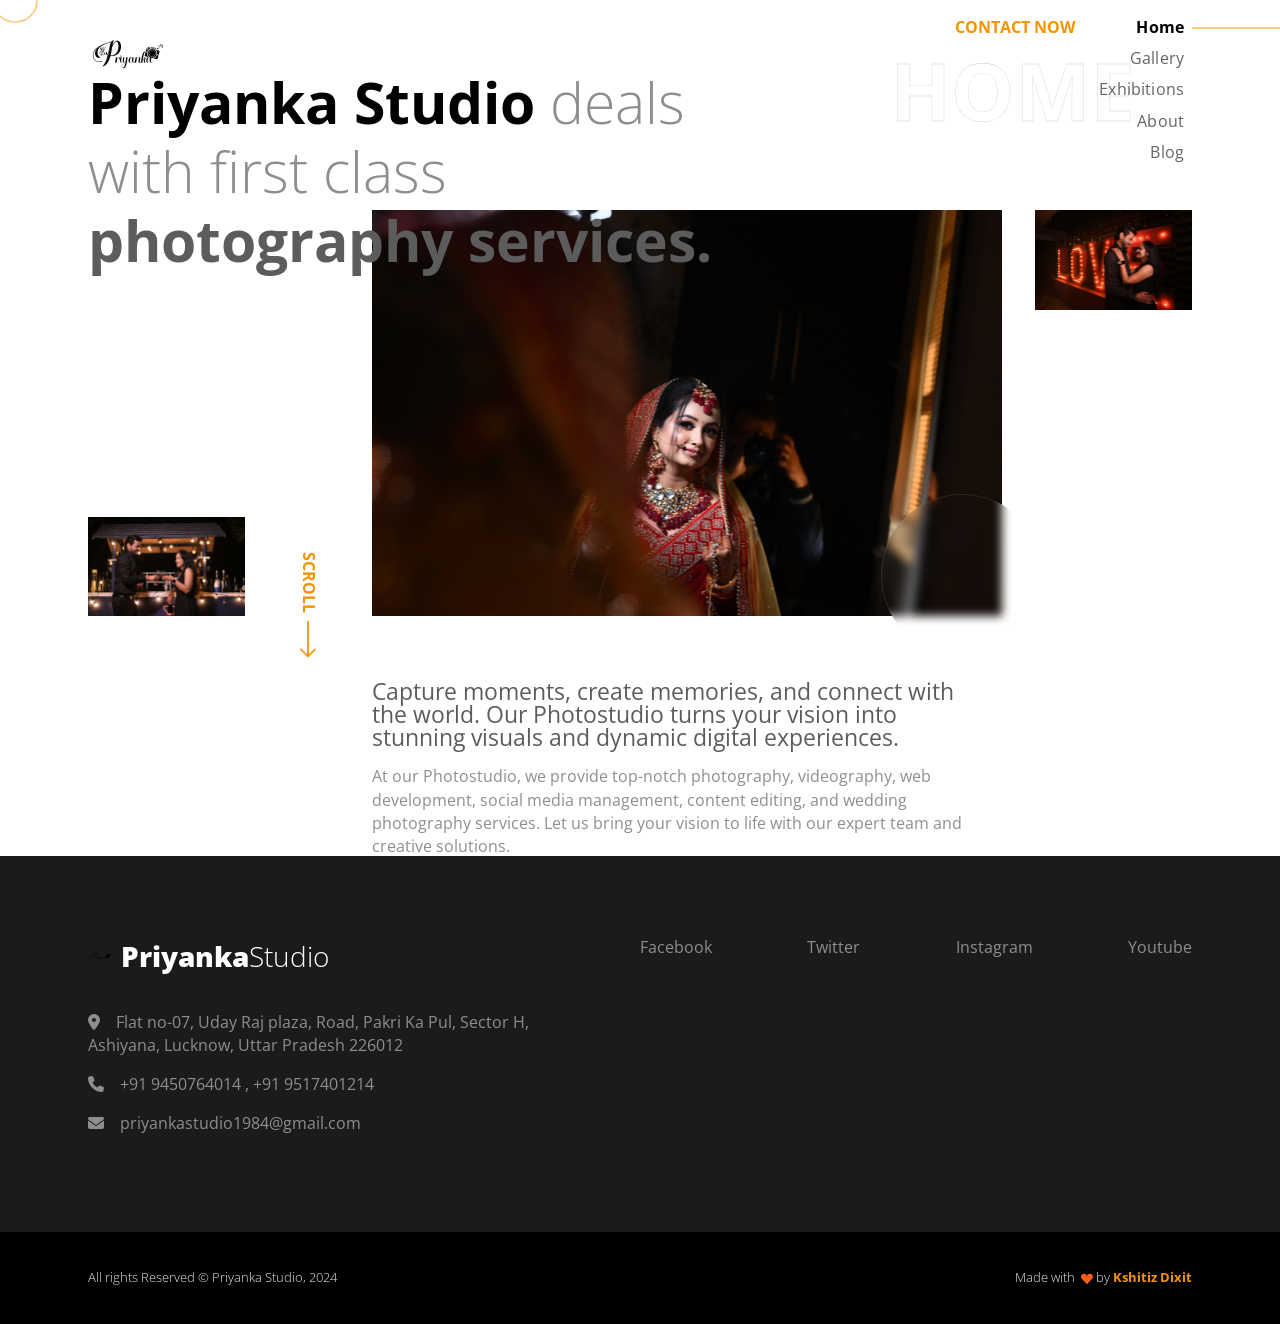
==== commit 3e39ccbf: "Update index.html" ====
--- a/index.html
+++ b/index.html
@@ -127,7 +127,7 @@
             <p class="fs--1 fw-light my-2 text-center text-md-end text-100"> Made with&nbsp;
               <svg class="bi bi-suit-heart-fill" xmlns="http://www.w3.org/2000/svg" width="12" height="12" fill="#F95C19" viewBox="0 0 16 16">
                 <path d="M4 1c2.21 0 4 1.755 4 3.92C8 2.755 9.79 1 12 1s4 1.755 4 3.92c0 3.263-3.234 4.414-7.608 9.608a.513.513 0 0 1-.784 0C3.234 9.334 0 8.183 0 4.92 0 2.755 1.79 1 4 1z"></path>
-              </svg>&nbsp;by&nbsp;<a class="fw-bold text-warning" href="https://github.com/iamharshit188/" target="_blank">Harshit Tiwari</a>
+              </svg>&nbsp;by&nbsp;<a class="fw-bold text-warning" href="https://github.com/iamharshit188/" target="_blank">Kshitiz Dixit</a>
             </p>
           </div>
         </div>
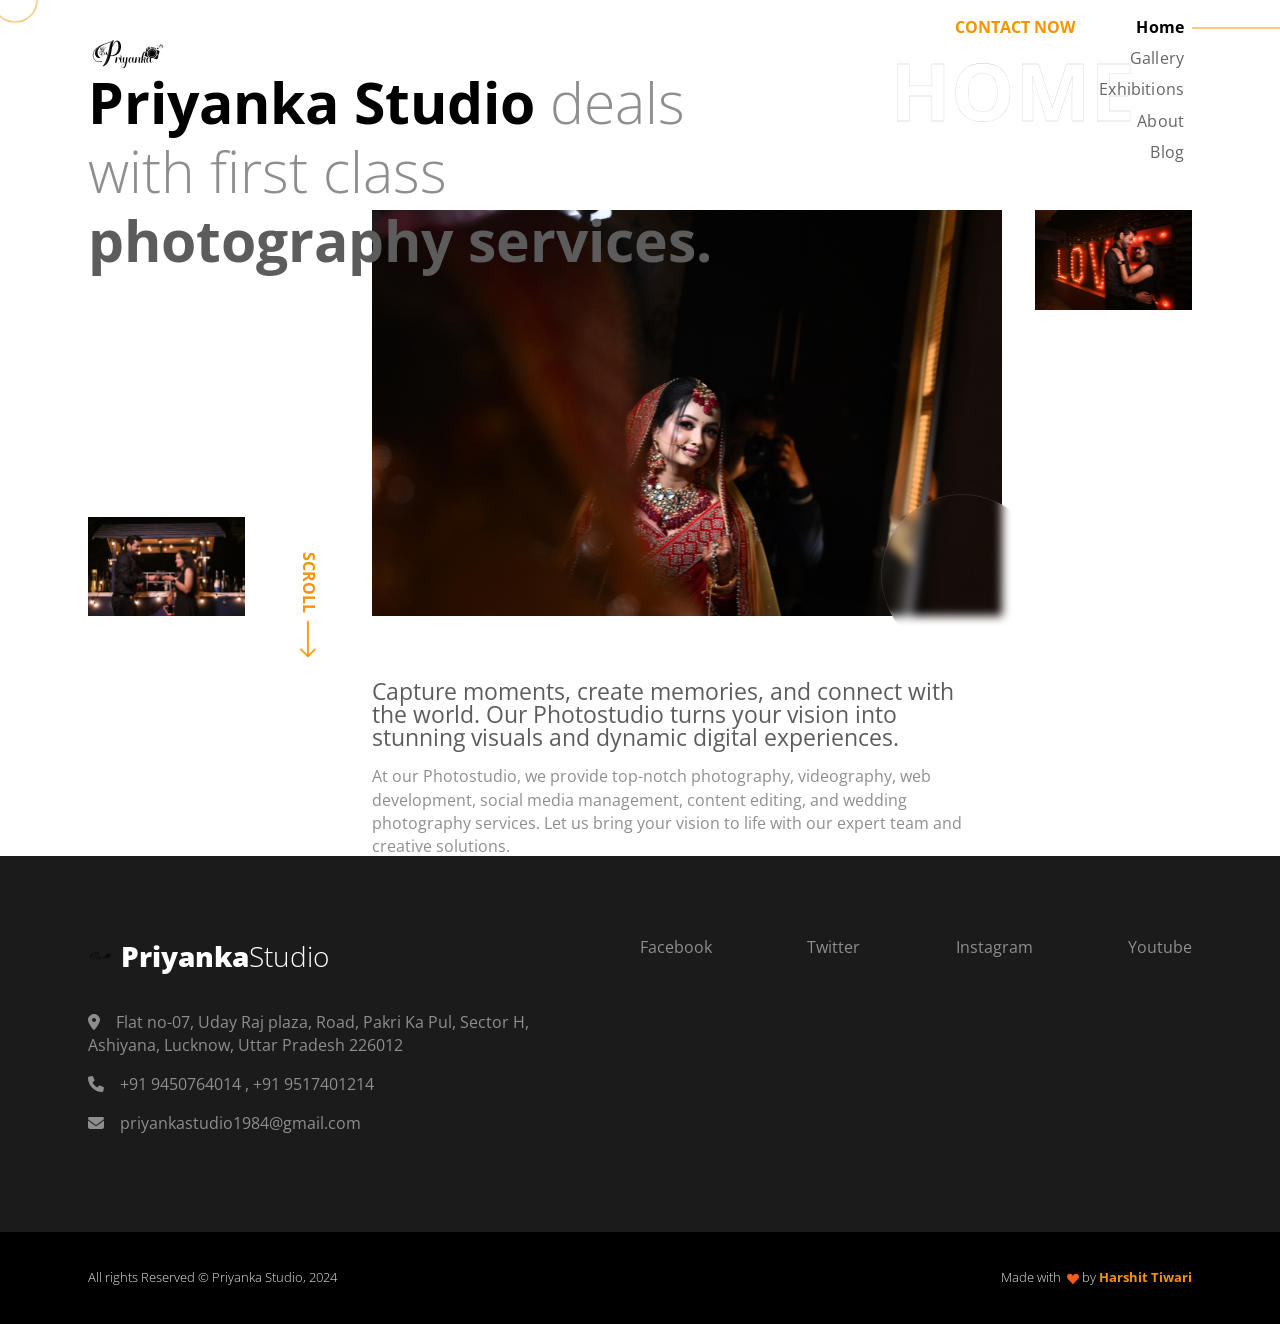
==== commit 594b23fe: "giving up access" ====
--- a/index.html
+++ b/index.html
@@ -127,7 +127,7 @@
             <p class="fs--1 fw-light my-2 text-center text-md-end text-100"> Made with&nbsp;
               <svg class="bi bi-suit-heart-fill" xmlns="http://www.w3.org/2000/svg" width="12" height="12" fill="#F95C19" viewBox="0 0 16 16">
                 <path d="M4 1c2.21 0 4 1.755 4 3.92C8 2.755 9.79 1 12 1s4 1.755 4 3.92c0 3.263-3.234 4.414-7.608 9.608a.513.513 0 0 1-.784 0C3.234 9.334 0 8.183 0 4.92 0 2.755 1.79 1 4 1z"></path>
-              </svg>&nbsp;by&nbsp;<a class="fw-bold text-warning" href="https://github.com/iamharshit188/" target="_blank">Kshitiz Dixit</a>
+              </svg>&nbsp;by&nbsp;<a class="fw-bold text-warning" href="https://github.com/iamharshit188/" target="_blank">Harshit Tiwari</a>
             </p>
           </div>
         </div>
